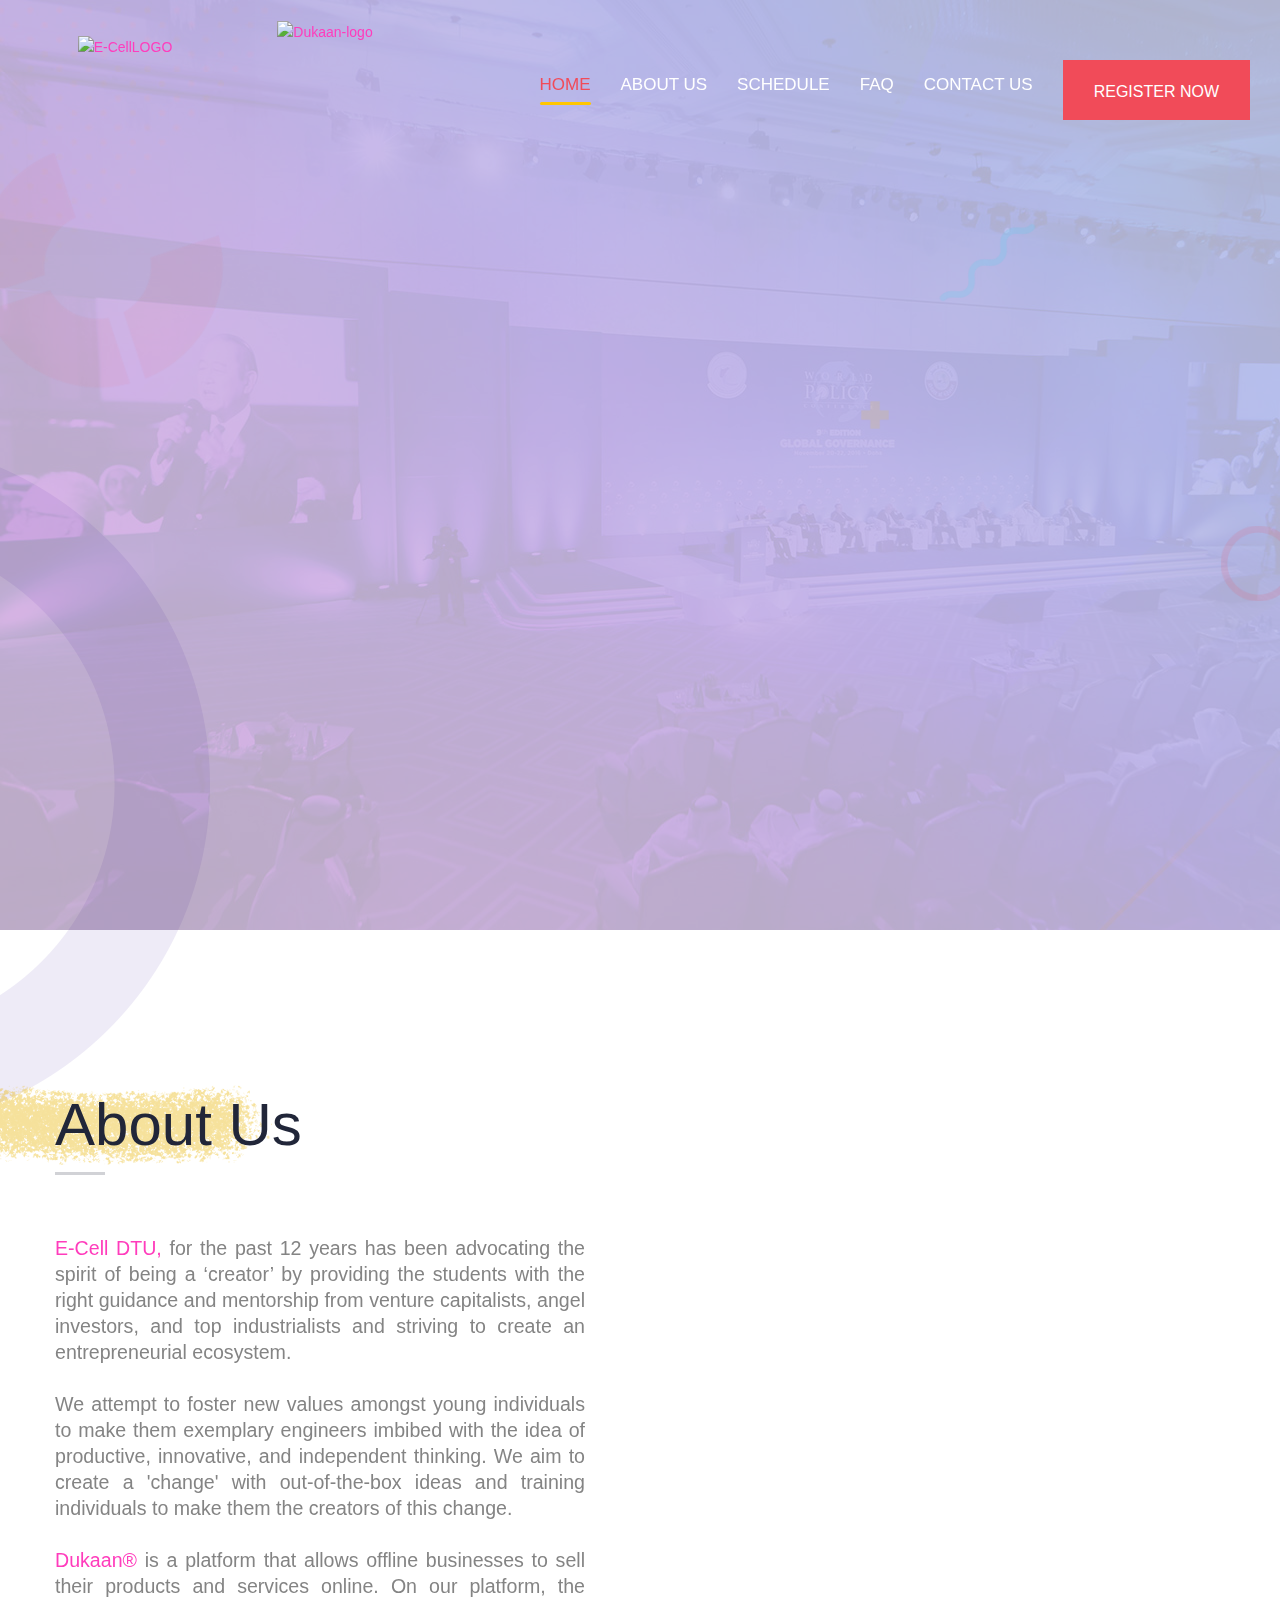
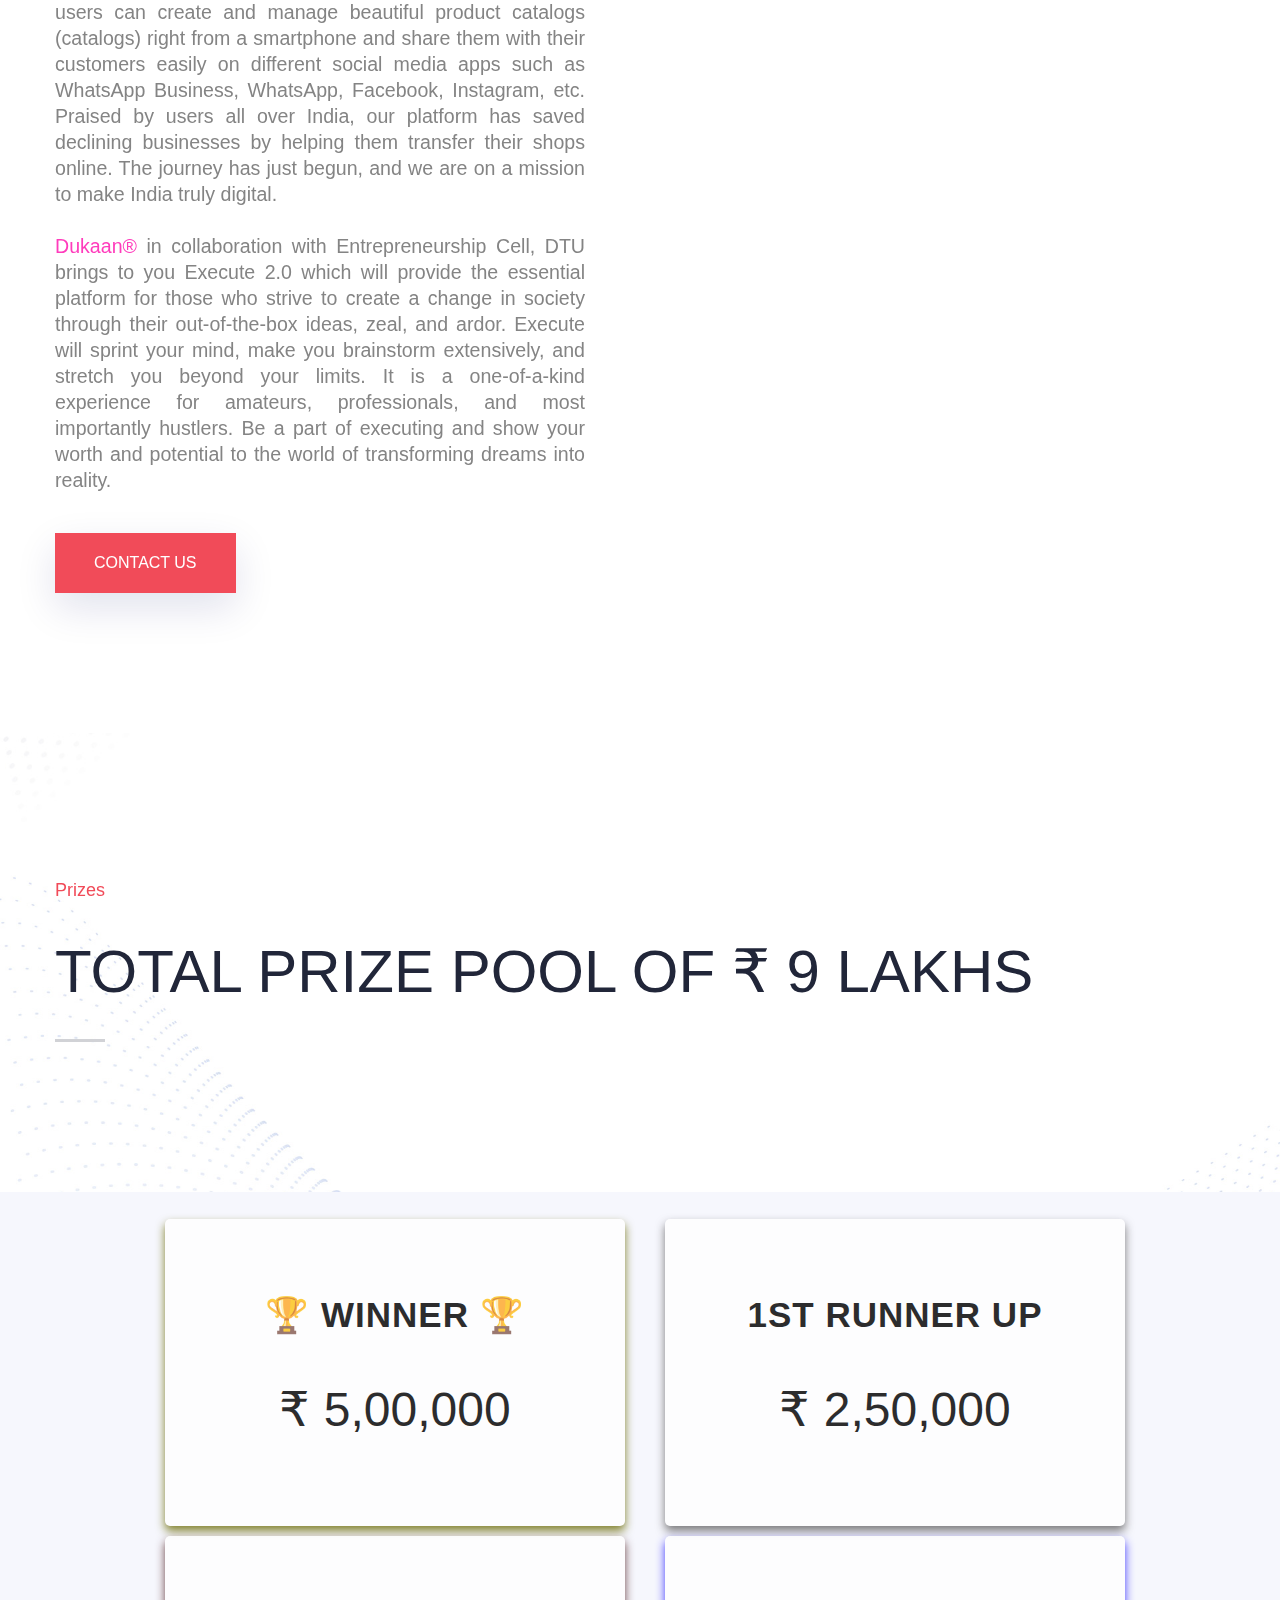
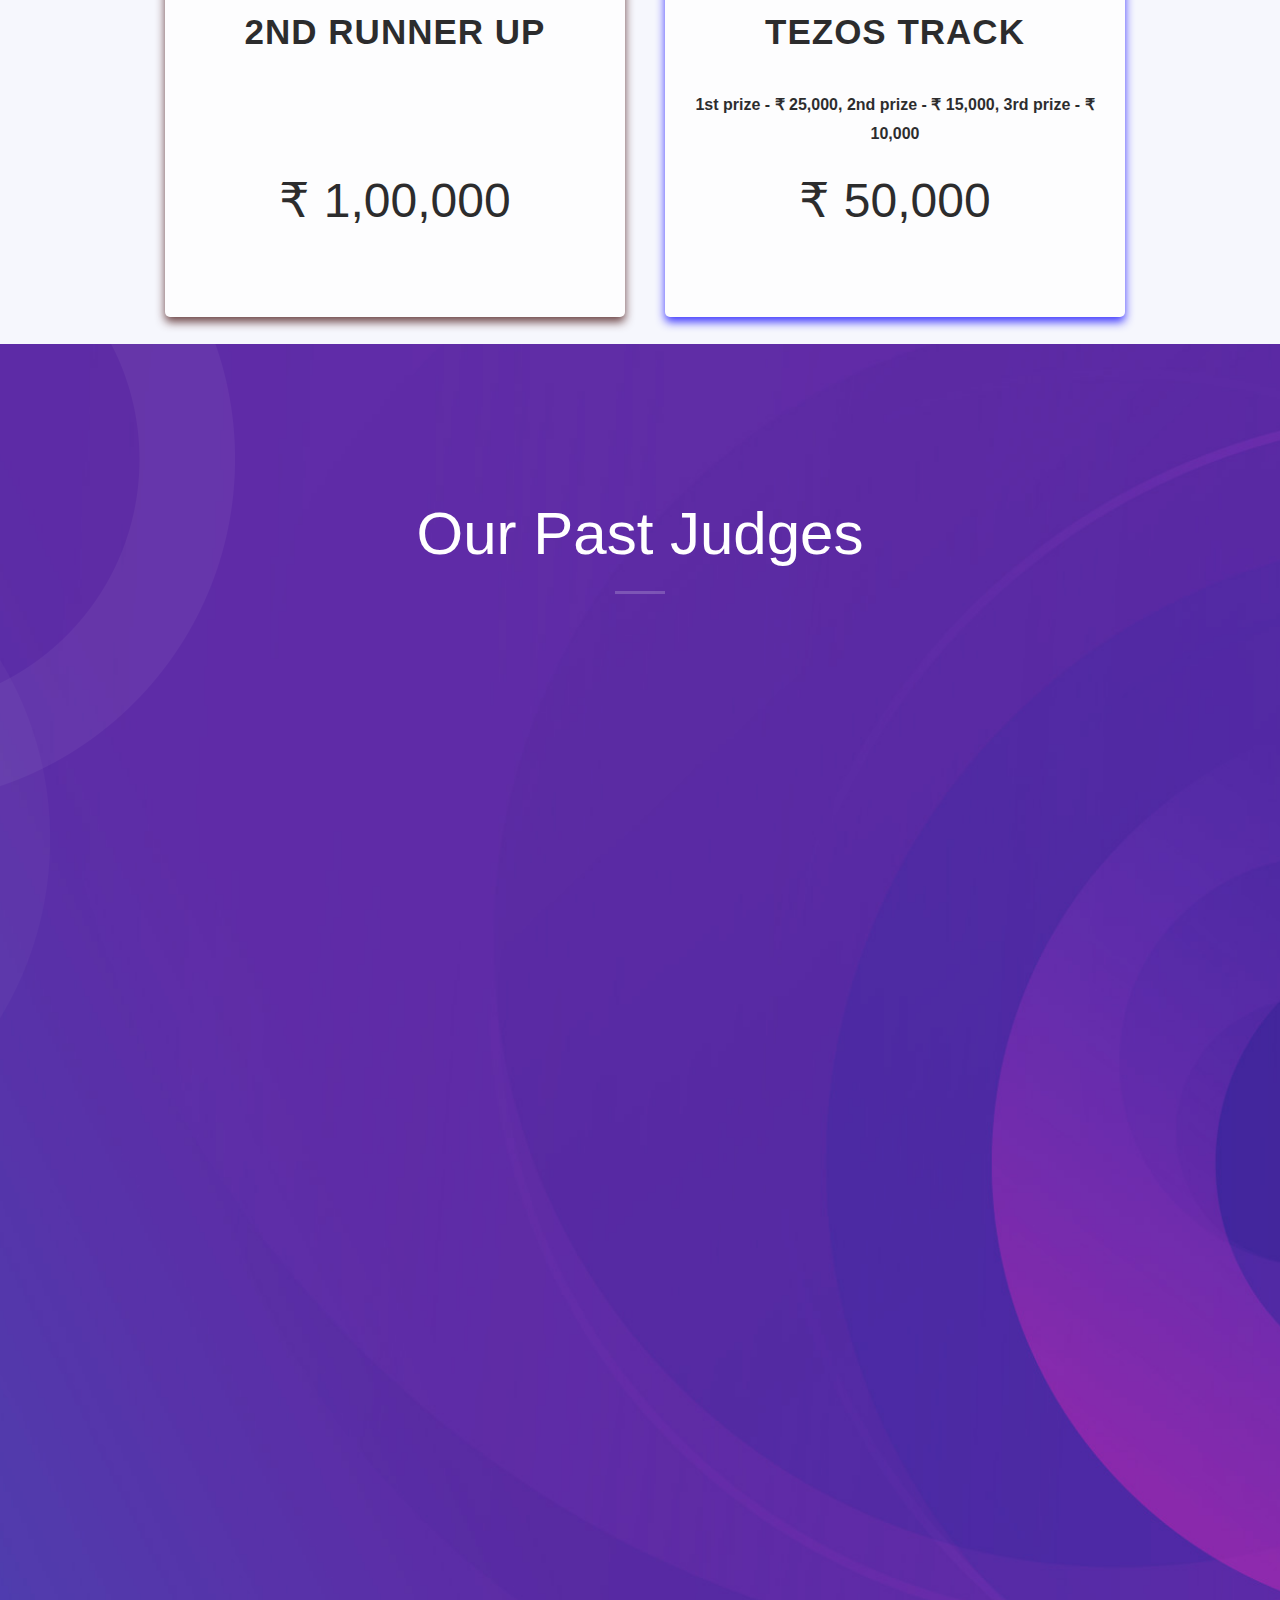
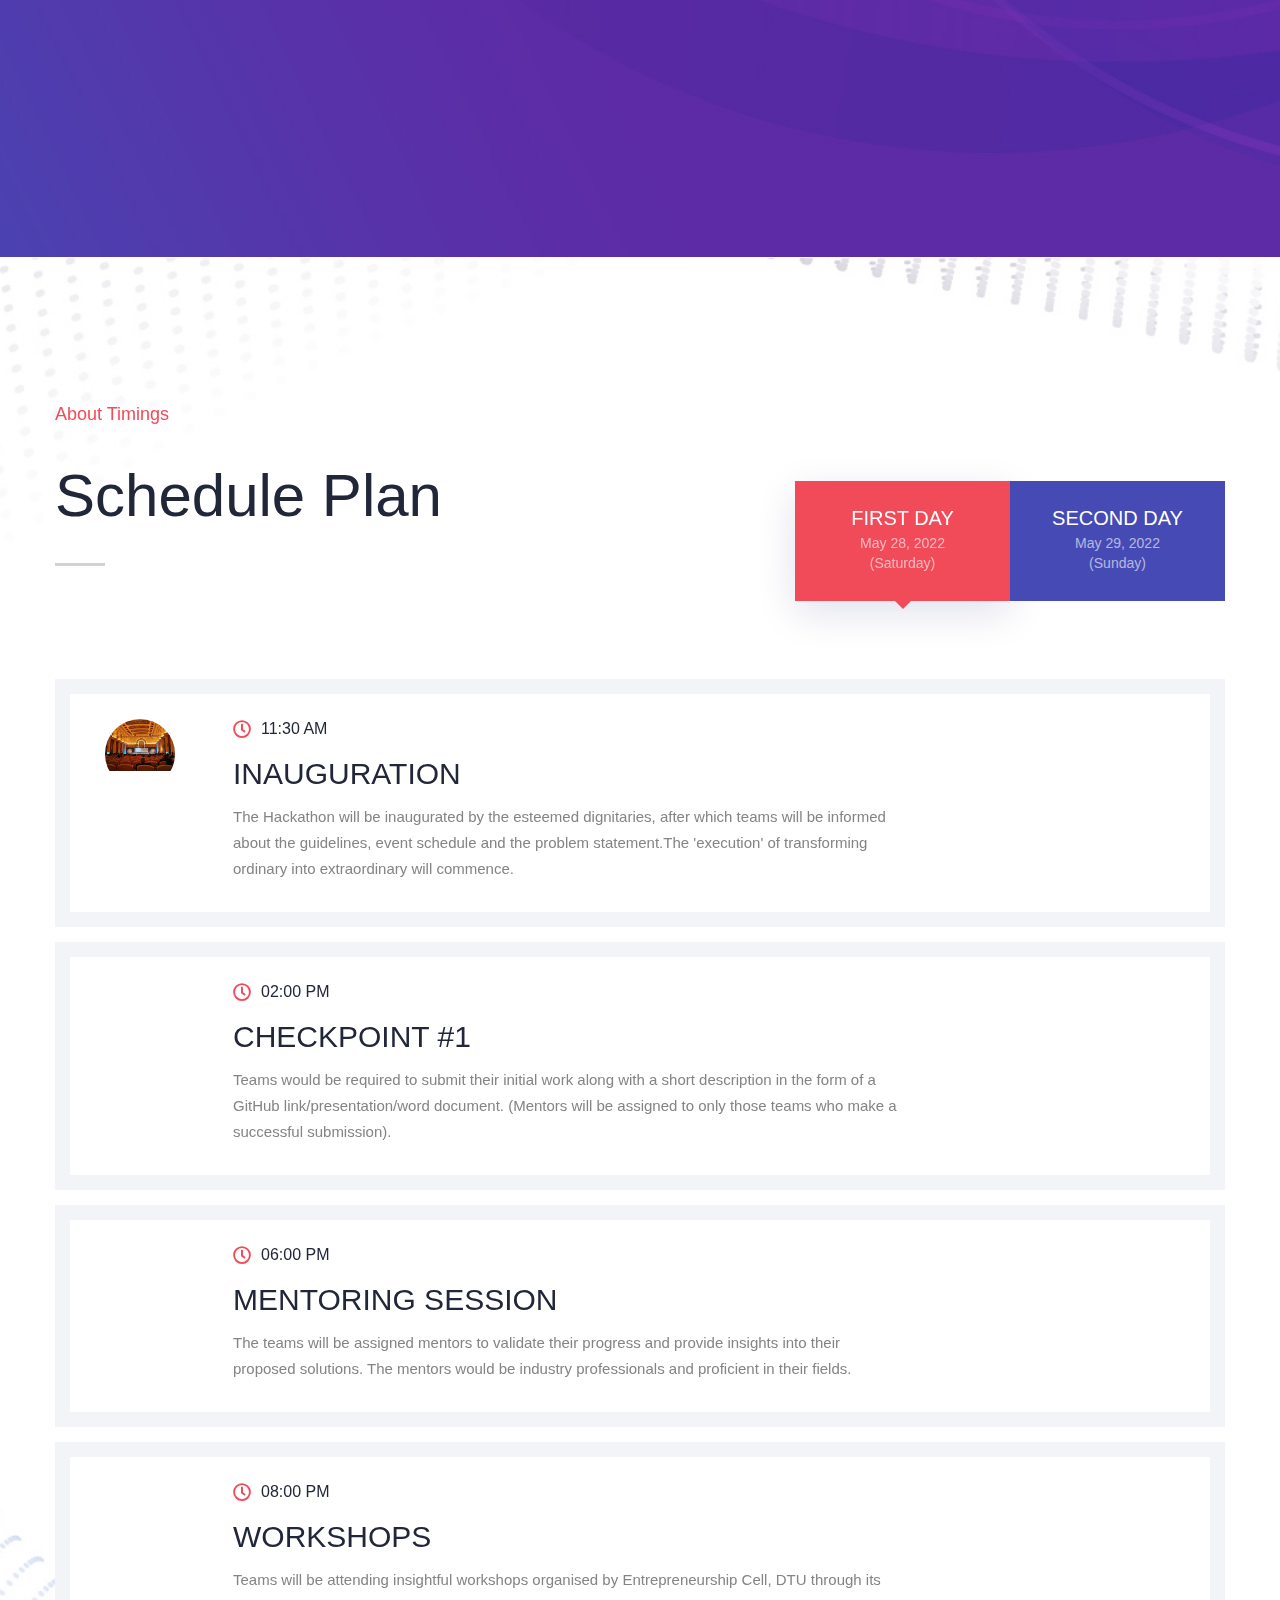
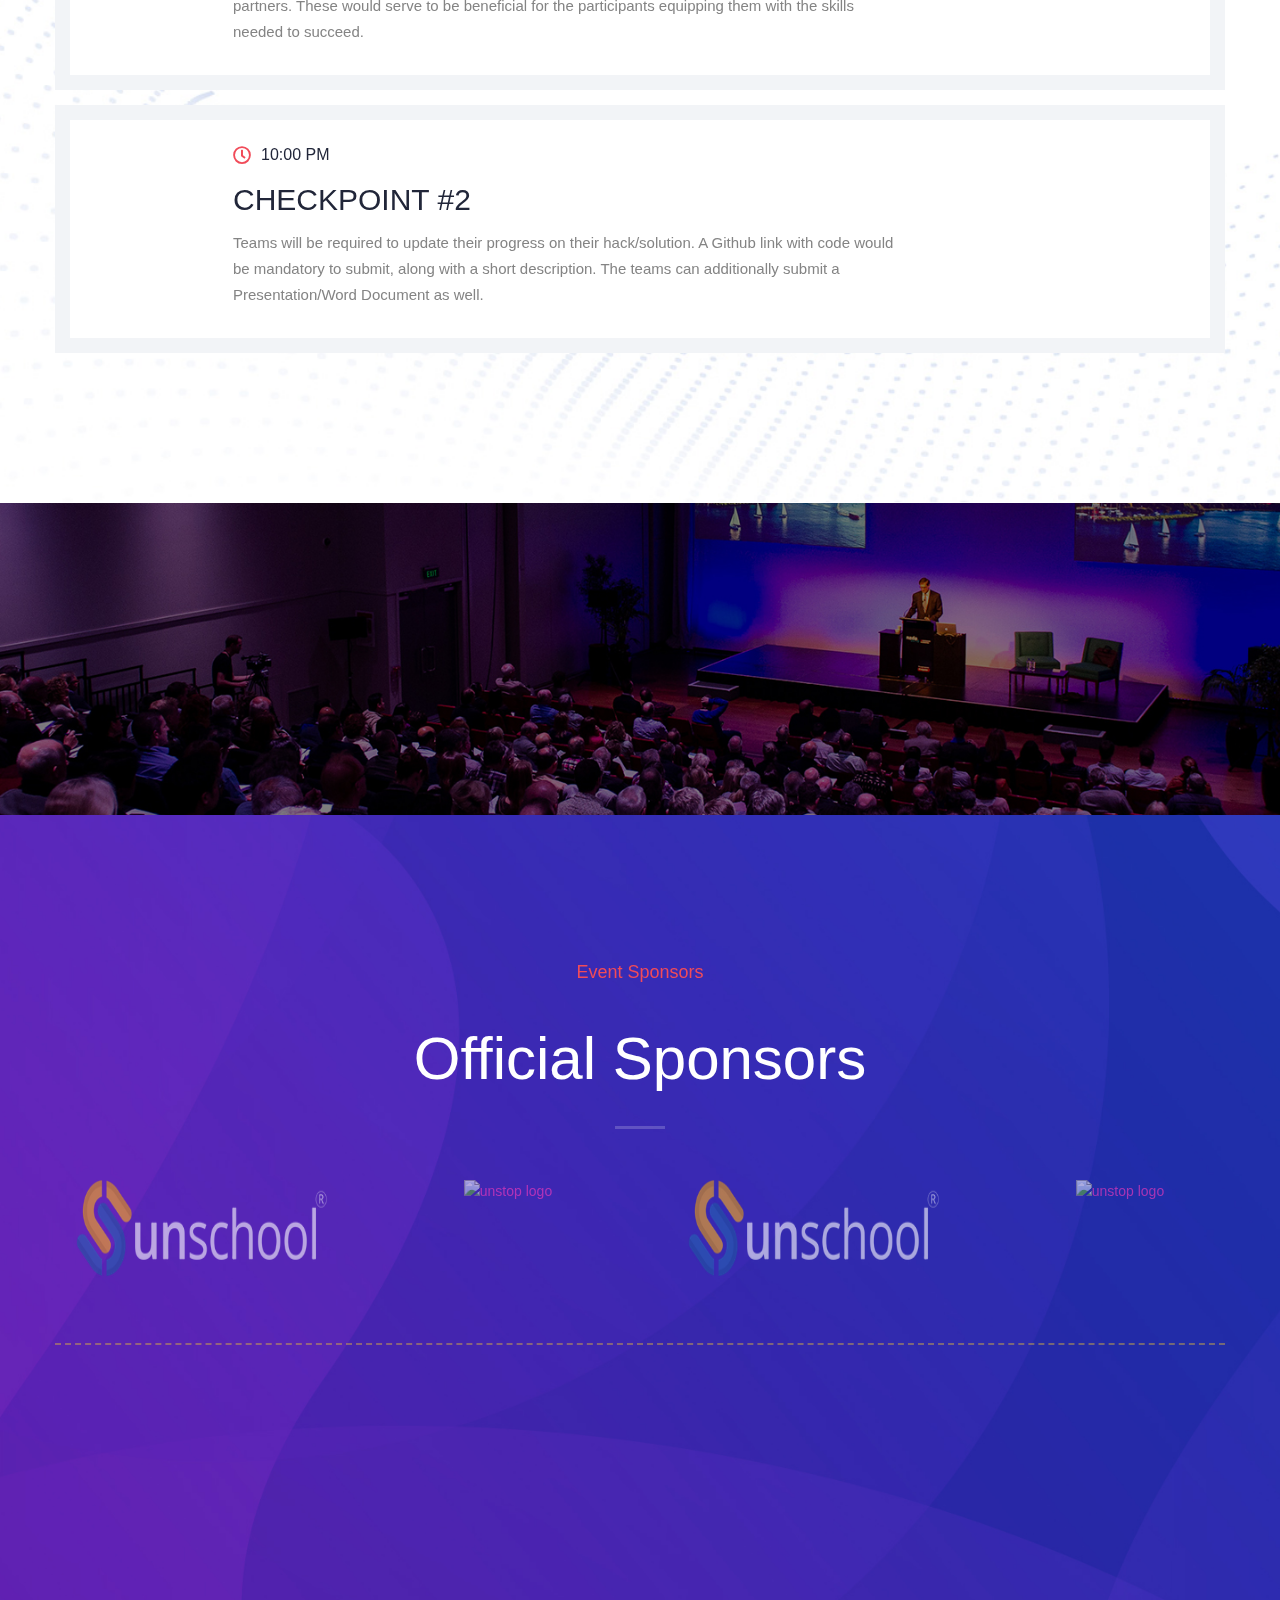
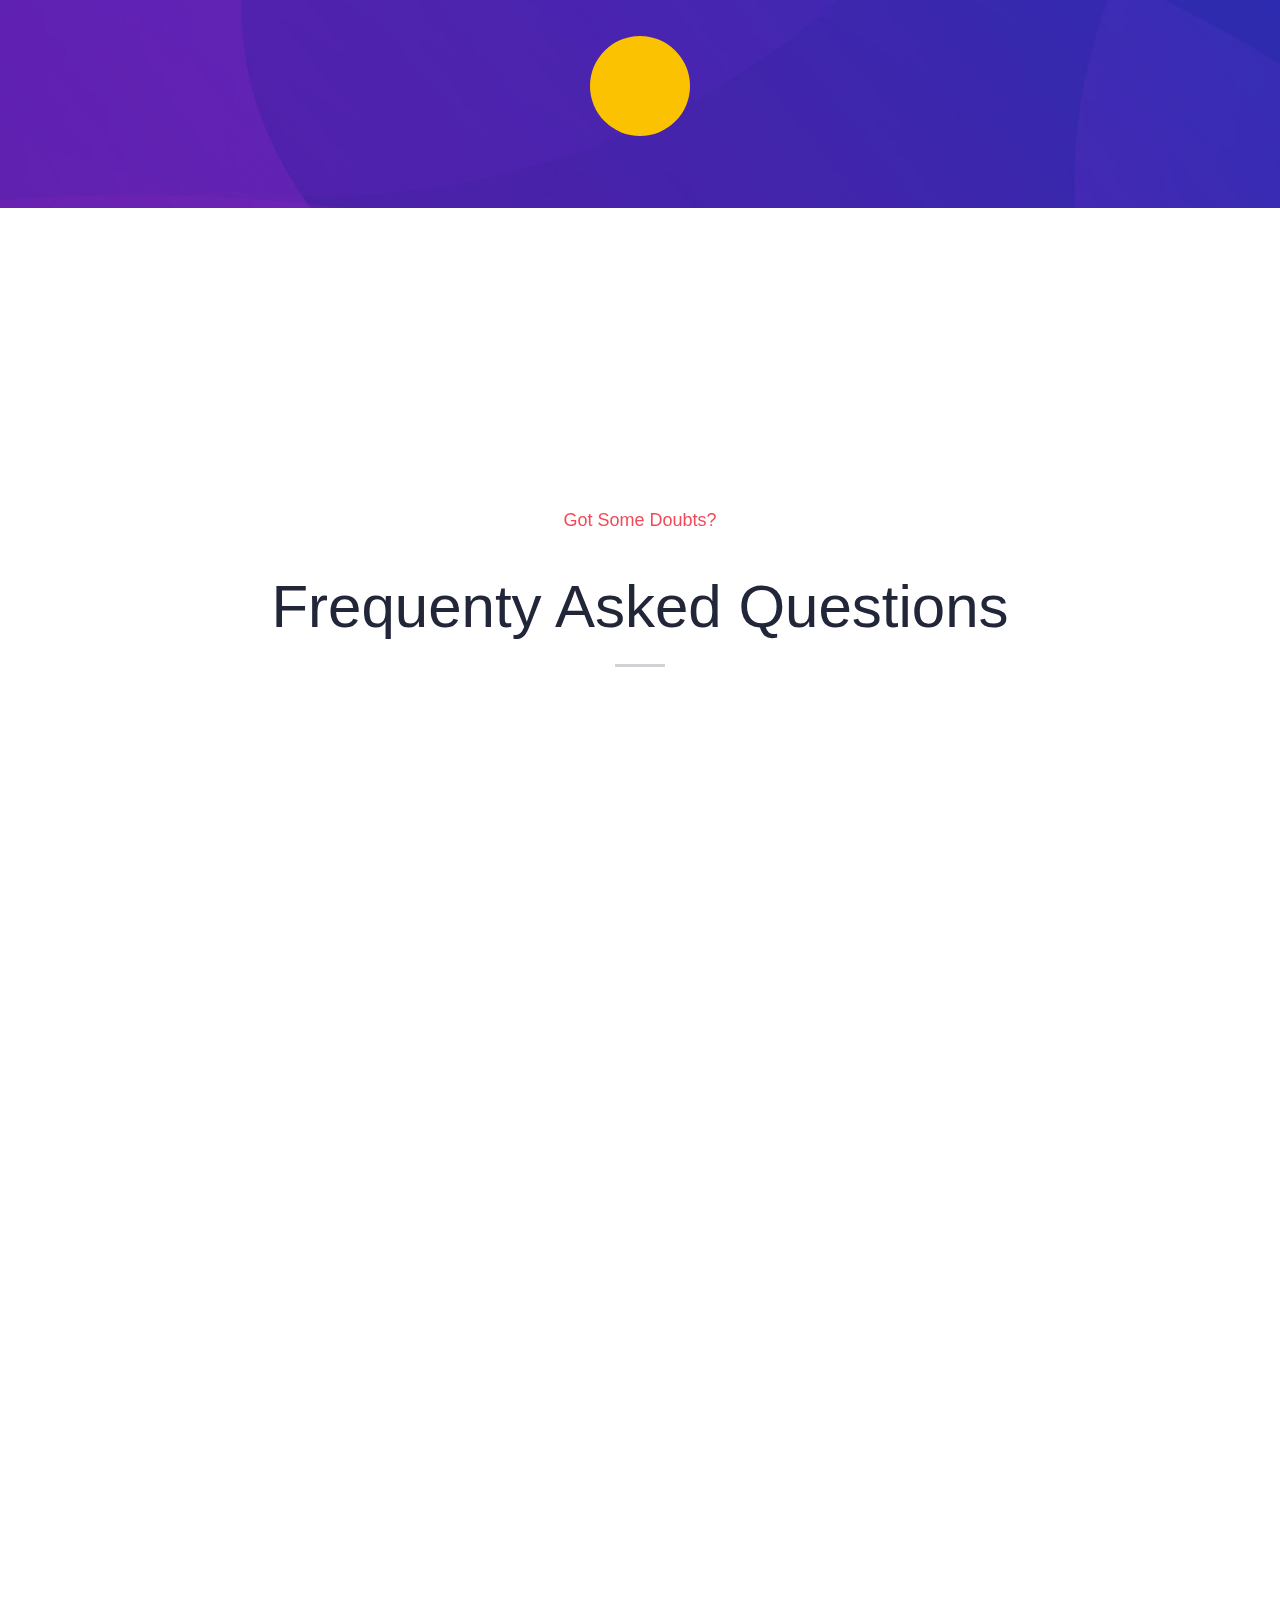
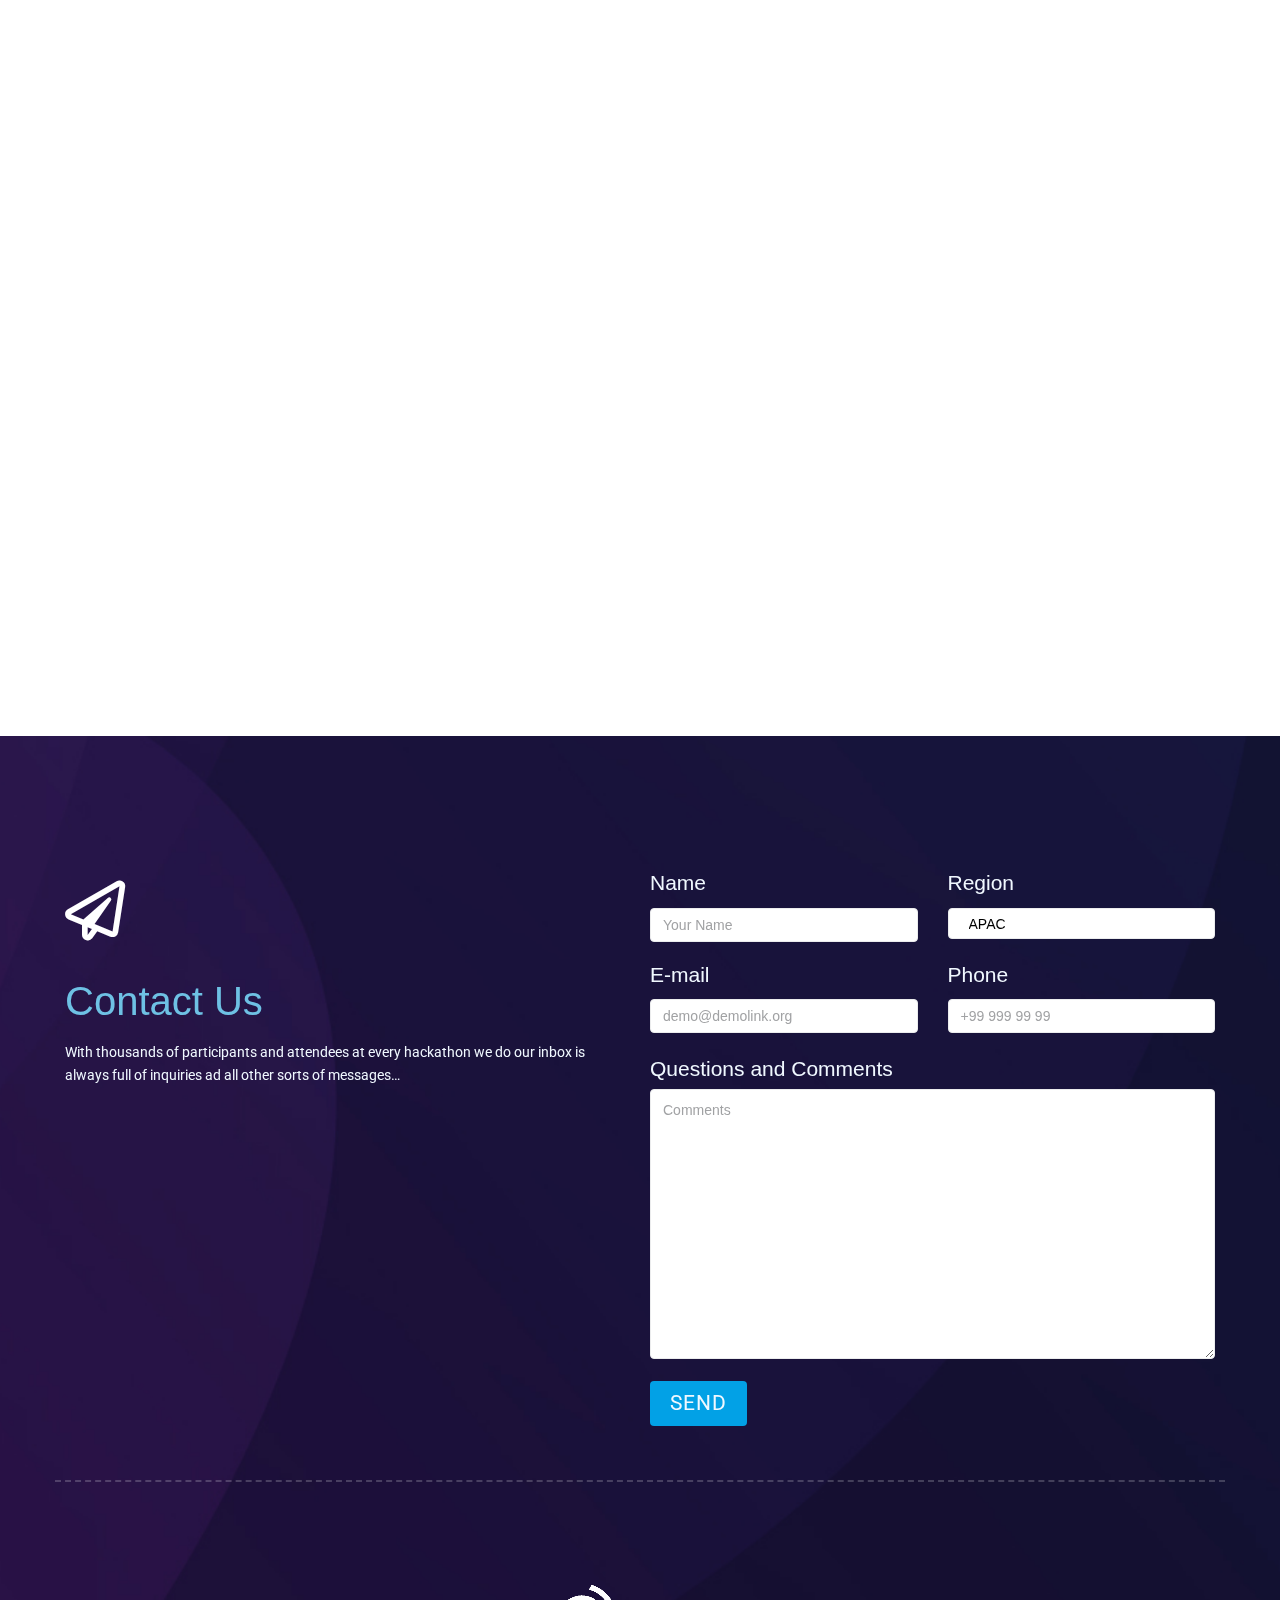
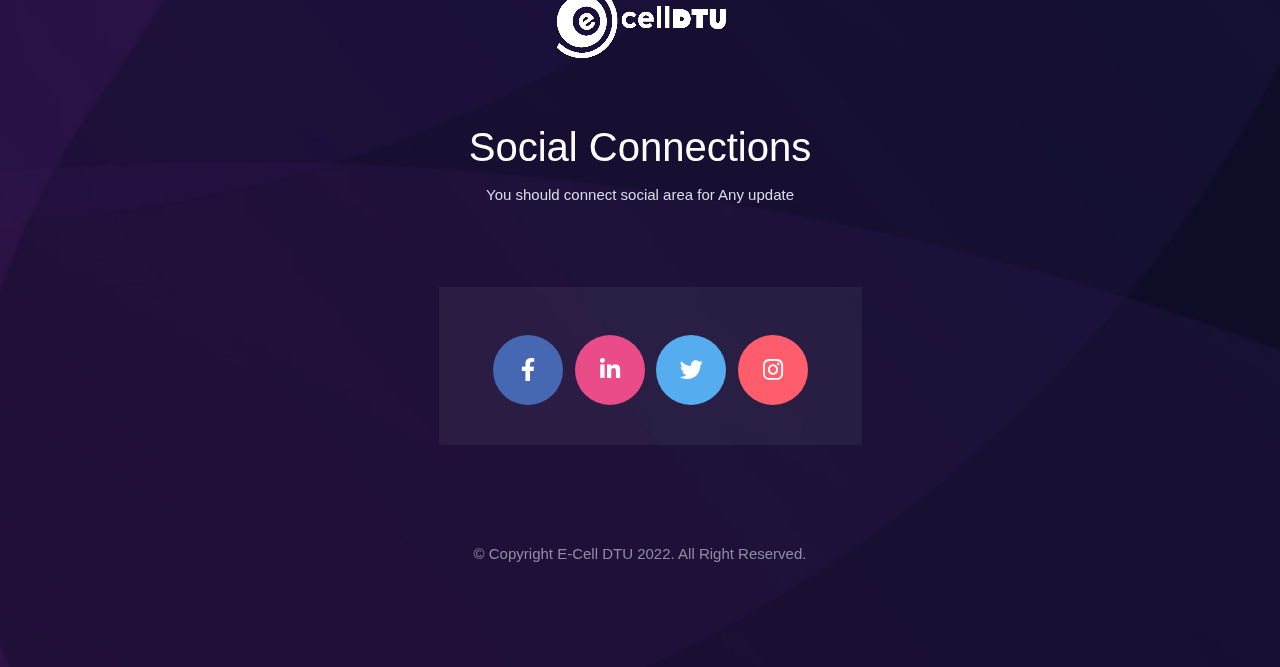
==== index.html @ 023638ed "Update index.html" ====
<!DOCTYPE html>
<html>
 
<head>
    <meta charset="utf-8">
    <title>Execute 2.0</title>
    <!-- Stylesheets -->
    <link href="css/bootstrap.css" rel="stylesheet">
    <link href="css/newStyle.css" rel="stylesheet">
    <link href="css/style.css" rel="stylesheet">
    <link href="css/style1.css" rel="stylesheet">
    <link href="css/responsive.css" rel="stylesheet">
    <link media="all" href="wp-content/cache/autoptimize/css/autoptimize_01644d4233d7f0dd09059bdb68d4f715.css"
        rel="stylesheet" />
    <link href="plugins/revolution/css/settings.css" rel="stylesheet" type="text/css">
    <!-- REVOLUTION SETTINGS STYLES -->
    <link href="plugins/revolution/css/layers.css" rel="stylesheet" type="text/css"><!-- REVOLUTION LAYERS STYLES -->
    <link href="plugins/revolution/css/navigation.css" rel="stylesheet" type="text/css">
    <!-- REVOLUTION NAVIGATION STYLES -->

    <link rel="shortcut icon" href="images/logo.png" type="image/x-icon">
    <link rel="icon" href="images/logo.png" type="image/x-icon">

    <!-- Responsive -->
    <meta http-equiv="X-UA-Compatible" content="IE=edge">
    <meta name="viewport" content="width=device-width, initial-scale=1.0, maximum-scale=1.0, user-scalable=0">

    <!-- codepen snippets -->
    <link rel="stylesheet" href="https://cdnjs.cloudflare.com/ajax/libs/normalize/5.0.0/normalize.min.css">
    <!-- codepen snippets end-->

    <!--[if lt IE 9]><script src="https://cdnjs.cloudflare.com/ajax/libs/html5shiv/3.7.3/html5shiv.js"></script><![endif]-->
    <!--[if lt IE 9]><script src="js/respond.js"></script><![endif]-->

     <!-- Icons from FontAwesome, Divanshu Garg-->
     <script src="https://kit.fontawesome.com/e316621057.js" crossorigin="anonymous"></script>
</head>

<body>

    <div class="page-wrapper">

        <!-- Preloader -->
        <div class="preloader"></div>

        <!-- Main Header-->
        <header class="main-header">
            <!--Header-Upper-->
            <div class="header-upper">
                <div class="outer-container">
                    <div class="clearfix">
                        <div class="pull-left ecelldtu-logo">
                            <div class="logo"><a href="https://ecelldtu.in"><img src="./images/ECellLogo.png"~
                                        alt="E-CellLOGO" title=""></a></div>
                        </div>
                        <div class="pull-left dukaan-logo">
                            <div class="logo2"><a href="https://mydukaan.io"><img
                                        src="./images/DukaanLogo.jpeg"
                                        alt="Dukaan-logo" title=""></a></div>
                        </div>

                        <!--Nav Box-->                                                       
                        <div class="nav-outer clearfix">
                            <!--Mobile Navigation Toggler-->
                            <div class="mobile-nav-toggler"> <span class="icon"> <i class="fa-solid fa-bars"> </i> </span> </div>
                            <!-- Main Menu -->
                            <nav class="main-menu navbar-expand-md navbar-light">                    
                                <div class="collapse navbar-collapse clearfix" id="navbarSupportedContent">
                                    <ul class="navigation clearfix" style="position:relative;">
                                        <li class="current dropdown"><a href="index.html">Home</a>
                                        </li>
                                        <li><a href="#about">About Us</a></li>
                                        
                                        <li><a href="#schedule2">Schedule</a></li>
                                        
                                        <li><a href="#faq">FAQ</a></li>

                                        <li><a href="#contact">Contact us</a></li>
                                        <li class="reg_butt"><div class="link-box">
                                        <a href="https://unstop.com/hackathon/execute-20-delhi-technological-university-dtu-new-delhi-319334" class="theme-btn btn-style-one">Register Now <span
                                        class=""></span></a> </div></li>
                                    </ul>
                                </div>
                            </nav>
                        </div>
                    </div>

                    <!-- Outer btn -->
                    <div class="outer-btn">
                        
                    </div>
                </div>
            </div>
    </div>
    <!--End Header Upper-->

    <!-- Mobile Menu  -->
    <div class="mobile-menu">
        <!-- <div class="menu-backdrop"></div> -->
        <div class="close-btn"><i style="font-size: 1.6em;" class="fa-solid fa-xmark"></i></div>

        <!--Here Menu Will Come Automatically Via Javascript / Same Menu as in Header-->
        <nav class="menu-box">
            <div class="nav-logo"><a href="index.html"><img src="images/ecelltext_ccexpress.png" alt="" title=""></a>
            </div>

            <ul class="navigation clearfix">
                <!--Keep This Empty / Menu will come through Javascript-->
            </ul>
        </nav>
    </div><!-- End Mobile Menu -->
    </header>
    <!--End Main Header -->

    <!--Main Slider-->
    <section class="main-slider">
        <div class="rev_slider_wrapper fullwidthbanner-container" id="rev_slider_one_wrapper" data-source="gallery">
            <div class="rev_slider fullwidthabanner" id="rev_slider_one" data-version="5.4.1">
                <ul>
                    <!-- Slide 1 -->
                    <li data-transition="parallaxvertical" data-description="Slide Description" data-easein="default"
                        data-easeout="default" data-fsmasterspeed="1500" data-fsslotamount="7" data-fstransition="fade"
                        data-hideafterloop="0" data-hideslideonmobile="off" data-index="rs-1681"
                        data-masterspeed="default" data-param1="" data-param10="" data-param2="" data-param3=""
                        data-param4="" data-param5="" data-param6="" data-param7="" data-param8="" data-param9=""
                        data-rotate="0" data-saveperformance="off" data-slotamount="default"
                        data-thumb="images/main-slider/1.jpg">

                        <img alt="" class="rev-slidebg" data-bgfit="cover" data-bgparallax="10"
                            data-bgposition="center center" data-bgrepeat="no-repeat" data-no-retina=""
                            src="images/main-slider/1.jpg">

                        <div class="tp-caption tp-resizeme big-ipad-hidden tp-shape tp-shapewrapper rs-parallaxlevel-4"
                            data-paddingbottom="[0,0,0,0]" data-paddingleft="[0,0,0,0]" data-paddingright="[0,0,0,0]"
                            data-paddingtop="[0,0,0,0]" data-responsive_offset="on" data-type="text" data-height="none"
                            data-whitespace="nowrap" data-width="none" data-hoffset="['-435','15','15','15']"
                            data-voffset="['260','0','0','0']" data-x="['left','left','left','left']"
                            data-y="['bottom','bottom','bottom','bottom']" data-textalign="['top','top','top','top']"
                            data-frames='[{"delay":500,"speed":1000,"frame":"0","from":"z:0;rX:0;rY:0;rZ:0;sX:0.9;sY:0.9;skX:0;skY:0;opacity:0;","to":"o:1;","ease":"Power3.easeInOut"},{"delay":"wait","speed":300,"frame":"999","to":"auto:auto;","ease":"Power3.easeInOut"}]'>
                            <span class="icon icon-dots-1"></span>
                        </div>


                        <div class="tp-caption tp-resizeme big-ipad-hidden tp-shape tp-shapewrapper rs-parallaxlevel-3"
                            data-paddingbottom="[0,0,0,0]" data-paddingleft="[0,0,0,0]" data-paddingright="[0,0,0,0]"
                            data-paddingtop="[0,0,0,0]" data-responsive_offset="on" data-type="text" data-height="none"
                            data-whitespace="nowrap" data-width="none" data-hoffset="['-60','15','15','15']"
                            data-voffset="['325','0','0','0']" data-x="['right','right','right','right']"
                            data-y="['bottom','bottom','bottom','bottom']" data-textalign="['top','top','top','top']"
                            data-frames='[{"delay":500,"speed":1000,"frame":"0","from":"z:0;rX:0;rY:0;rZ:0;sX:0.9;sY:0.9;skX:0;skY:0;opacity:0;","to":"o:1;","ease":"Power3.easeInOut"},{"delay":"wait","speed":300,"frame":"999","to":"auto:auto;","ease":"Power3.easeInOut"}]'>
                            <span class="icon icon-circle-1"></span>
                        </div>

                        <div class="tp-caption tp-resizeme big-ipad-hidden tp-shape tp-shapewrapper rs-parallaxlevel-3"
                            data-paddingbottom="[0,0,0,0]" data-paddingleft="[0,0,0,0]" data-paddingright="[0,0,0,0]"
                            data-paddingtop="[0,0,0,0]" data-responsive_offset="on" data-type="text" data-height="none"
                            data-whitespace="nowrap" data-width="none" data-hoffset="['-75','15','15','15']"
                            data-voffset="['140','0','0','0']" data-x="['left','left','left','left']"
                            data-y="['top','top','top','top']" data-textalign="['top','top','top','top']"
                            data-frames='[{"delay":500,"speed":1000,"frame":"0","from":"z:0;rX:0;rY:0;rZ:0;sX:0.9;sY:0.9;skX:0;skY:0;opacity:0;","to":"o:1;","ease":"Power3.easeInOut"},{"delay":"wait","speed":300,"frame":"999","to":"auto:auto;","ease":"Power3.easeInOut"}]'>
                            <span class="icon icon-circle-2"></span>
                        </div>

                        <div class="tp-caption tp-resizeme big-ipad-hidden tp-shape tp-shapewrapper rs-parallaxlevel-4"
                            data-paddingbottom="[0,0,0,0]" data-paddingleft="[0,0,0,0]" data-paddingright="[0,0,0,0]"
                            data-paddingtop="[0,0,0,0]" data-responsive_offset="on" data-type="text" data-height="none"
                            data-whitespace="nowrap" data-width="none" data-hoffset="['350','15','15','15']"
                            data-voffset="['400','0','0','0']" data-x="['right','right','right','right']"
                            data-y="['top','top','top','top']" data-textalign="['top','top','top','top']"
                            data-frames='[{"delay":500,"speed":1000,"frame":"0","from":"z:0;rX:0;rY:0;rZ:0;sX:0.9;sY:0.9;skX:0;skY:0;opacity:0;","to":"o:1;","ease":"Power3.easeInOut"},{"delay":"wait","speed":300,"frame":"999","to":"auto:auto;","ease":"Power3.easeInOut"}]'>
                            <span class="icon icon-plus"></span>
                        </div>

                        <div class="tp-caption tp-resizeme big-ipad-hidden tp-shape tp-shapewrapper rs-parallaxlevel-5"
                            data-paddingbottom="[0,0,0,0]" data-paddingleft="[0,0,0,0]" data-paddingright="[0,0,0,0]"
                            data-paddingtop="[0,0,0,0]" data-responsive_offset="on" data-type="text" data-height="none"
                            data-whitespace="nowrap" data-width="none" data-hoffset="['200','15','15','15']"
                            data-voffset="['220','0','0','0']" data-x="['right','right','right','right']"
                            data-y="['top','top','top','top']" data-textalign="['top','top','top','top']"
                            data-frames='[{"delay":500,"speed":1000,"frame":"0","from":"z:0;rX:0;rY:0;rZ:0;sX:0.9;sY:0.9;skX:0;skY:0;opacity:0;","to":"o:1;","ease":"Power3.easeInOut"},{"delay":"wait","speed":300,"frame":"999","to":"auto:auto;","ease":"Power3.easeInOut"}]'>
                            <span class="icon twist-line-1"></span>
                        </div>

                        <div class="tp-caption" data-paddingbottom="[0,0,0,0]" data-paddingleft="[0,0,0,0]"
                            data-paddingright="[0,0,0,0]" data-paddingtop="[0,0,0,0]" data-responsive_offset="on"
                            data-type="text" data-height="none" data-width="['650','650','670','400']"
                            data-whitespace="normal" data-hoffset="['15','15','15','15']"
                            data-voffset="['-150','-150','-150','-150']" data-x="['left','left','left','left']"
                            data-y="['middle','middle','middle','middle']" data-textalign="['top','top','top','top']"
                            data-frames='[{"delay":1000,"speed":1500,"frame":"0","from":"y:[-100%];z:0;rX:0deg;rY:0;rZ:0;sX:1;sY:1;skX:0;skY:0;","mask":"x:0px;y:0px;s:inherit;e:inherit;","to":"o:1;","ease":"Power3.easeInOut"},{"delay":"wait","speed":300,"frame":"999","to":"auto:auto;","ease":"Power3.easeInOut"}]'>
                            <div class="title">28th-29th May 2022</div>
                        </div>


                        <div class="tp-caption" data-paddingbottom="[0,0,0,0]" data-paddingleft="[0,0,0,0]"
                            data-paddingright="[0,0,0,0]" data-paddingtop="[0,0,0,0]" data-responsive_offset="on"
                            data-type="text" data-height="none" data-width="['720','780','650','600']"
                            data-whitespace="normal" data-hoffset="['15','15','15','15']"
                            data-voffset="['-40','-30','-30','-50']" data-x="['left','left','left','left']"
                            data-y="['middle','middle','middle','middle']" data-textalign="['top','top','top','top']"
                            data-frames='[{"delay":1500,"speed":1500,"frame":"0","from":"y:[-100%];z:0;rX:0deg;rY:0;rZ:0;sX:1;sY:1;skX:0;skY:0;","mask":"x:0px;y:0px;s:inherit;e:inherit;","to":"o:1;","ease":"Power3.easeInOut"},{"delay":"wait","speed":300,"frame":"999","to":"auto:auto;","ease":"Power3.easeInOut"}]'>
                            <h2 class="Execute">Execute <br>Hackathon 2.0</h2>
                            <!-- <div class="glitch" data-text="GLITCH" style="font-size: 15vh;">Execute</div>
                                <br>
                                <div class="glitch" data-text="GLITCH" style="margin-left: 0%; font-size: 15vh;">Hackathon 2.0</div> -->

                            <div class="title">Region: Worldwide (Online)</div>
                        </div>

                        <div class="tp-caption tp-resizeme" data-paddingbottom="[0,0,0,0]" data-paddingleft="[0,0,0,0]"
                            data-paddingright="[0,0,0,0]" data-paddingtop="[0,0,0,0]" data-responsive_offset="on"
                            data-type="text" data-height="none" data-whitespace="normal"
                            data-width="['650','650','650','480']" data-hoffset="['15','15','15','15']"
                            data-voffset="['125','125','125','135']" data-x="['left','left','left','left']"
                            data-y="['middle','middle','middle','middle']" data-textalign="['top','top','top','top']"
                            data-frames='[{"delay":2000,"speed":1500,"frame":"0","from":"y:[100%];z:0;rX:0deg;rY:0;rZ:0;sX:1;sY:1;skX:0;skY:0;opacity:0;","to":"o:1;","ease":"Power4.easeInOut"},{"delay":"wait","speed":300,"frame":"999","to":"auto:auto;","ease":"Power3.easeInOut"}]'>
                            <div class="link-box">
                                <a href="https://unstop.com/hackathon/execute-20-delhi-technological-university-dtu-new-delhi-319334" class="theme-btn btn-style-one">Register Now <span
                                        class=""></span></a>
                                <a href="#about" class="theme-btn btn-style-two">Learn More <span
                                        class=""></span></a>
                            </div>
                        </div>
                    </li>

                    <!-- Slide 1 -->
                    <li data-transition="parallaxvertical" data-description="Slide Description" data-easein="default"
                        data-easeout="default" data-fsmasterspeed="1500" data-fsslotamount="7" data-fstransition="fade"
                        data-hideafterloop="0" data-hideslideonmobile="off" data-index="rs-1682"
                        data-masterspeed="default" data-param1="" data-param10="" data-param2="" data-param3=""
                        data-param4="" data-param5="" data-param6="" data-param7="" data-param8="" data-param9=""
                        data-rotate="0" data-saveperformance="off" data-slotamount="default"
                        data-thumb="images/main-slider/1.jpg">

                        <img alt="" class="rev-slidebg" data-bgfit="cover" data-bgparallax="10"
                            data-bgposition="center center" data-bgrepeat="no-repeat" data-no-retina=""
                            src="images/main-slider/2.jpg">

                        <div class="tp-caption tp-resizeme big-ipad-hidden tp-shape tp-shapewrapper rs-parallaxlevel-4"
                            data-paddingbottom="[0,0,0,0]" data-paddingleft="[0,0,0,0]" data-paddingright="[0,0,0,0]"
                            data-paddingtop="[0,0,0,0]" data-responsive_offset="on" data-type="text" data-height="none"
                            data-whitespace="nowrap" data-width="none" data-hoffset="['-435','15','15','15']"
                            data-voffset="['260','0','0','0']" data-x="['left','left','left','left']"
                            data-y="['bottom','bottom','bottom','bottom']" data-textalign="['top','top','top','top']"
                            data-frames='[{"delay":500,"speed":1000,"frame":"0","from":"z:0;rX:0;rY:0;rZ:0;sX:0.9;sY:0.9;skX:0;skY:0;opacity:0;","to":"o:1;","ease":"Power3.easeInOut"},{"delay":"wait","speed":300,"frame":"999","to":"auto:auto;","ease":"Power3.easeInOut"}]'>
                            <span class="icon icon-dots-1"></span>
                        </div>


                        <div class="tp-caption tp-resizeme big-ipad-hidden tp-shape tp-shapewrapper rs-parallaxlevel-3"
                            data-paddingbottom="[0,0,0,0]" data-paddingleft="[0,0,0,0]" data-paddingright="[0,0,0,0]"
                            data-paddingtop="[0,0,0,0]" data-responsive_offset="on" data-type="text" data-height="none"
                            data-whitespace="nowrap" data-width="none" data-hoffset="['-60','15','15','15']"
                            data-voffset="['325','0','0','0']" data-x="['right','right','right','right']"
                            data-y="['bottom','bottom','bottom','bottom']" data-textalign="['top','top','top','top']"
                            data-frames='[{"delay":500,"speed":1000,"frame":"0","from":"z:0;rX:0;rY:0;rZ:0;sX:0.9;sY:0.9;skX:0;skY:0;opacity:0;","to":"o:1;","ease":"Power3.easeInOut"},{"delay":"wait","speed":300,"frame":"999","to":"auto:auto;","ease":"Power3.easeInOut"}]'>
                            <span class="icon icon-circle-1"></span>
                        </div>

                        <div class="tp-caption tp-resizeme big-ipad-hidden tp-shape tp-shapewrapper rs-parallaxlevel-3"
                            data-paddingbottom="[0,0,0,0]" data-paddingleft="[0,0,0,0]" data-paddingright="[0,0,0,0]"
                            data-paddingtop="[0,0,0,0]" data-responsive_offset="on" data-type="text" data-height="none"
                            data-whitespace="nowrap" data-width="none" data-hoffset="['-75','15','15','15']"
                            data-voffset="['140','0','0','0']" data-x="['left','left','left','left']"
                            data-y="['top','top','top','top']" data-textalign="['top','top','top','top']"
                            data-frames='[{"delay":500,"speed":1000,"frame":"0","from":"z:0;rX:0;rY:0;rZ:0;sX:0.9;sY:0.9;skX:0;skY:0;opacity:0;","to":"o:1;","ease":"Power3.easeInOut"},{"delay":"wait","speed":300,"frame":"999","to":"auto:auto;","ease":"Power3.easeInOut"}]'>
                            <span class="icon icon-circle-2"></span>
                        </div>

                        <div class="tp-caption tp-resizeme big-ipad-hidden tp-shape tp-shapewrapper rs-parallaxlevel-4"
                            data-paddingbottom="[0,0,0,0]" data-paddingleft="[0,0,0,0]" data-paddingright="[0,0,0,0]"
                            data-paddingtop="[0,0,0,0]" data-responsive_offset="on" data-type="text" data-height="none"
                            data-whitespace="nowrap" data-width="none" data-hoffset="['350','15','15','15']"
                            data-voffset="['400','0','0','0']" data-x="['right','right','right','right']"
                            data-y="['top','top','top','top']" data-textalign="['top','top','top','top']"
                            data-frames='[{"delay":500,"speed":1000,"frame":"0","from":"z:0;rX:0;rY:0;rZ:0;sX:0.9;sY:0.9;skX:0;skY:0;opacity:0;","to":"o:1;","ease":"Power3.easeInOut"},{"delay":"wait","speed":300,"frame":"999","to":"auto:auto;","ease":"Power3.easeInOut"}]'>
                            <span class="icon icon-plus"></span>
                        </div>

                        <div class="tp-caption tp-resizeme big-ipad-hidden tp-shape tp-shapewrapper rs-parallaxlevel-5"
                            data-paddingbottom="[0,0,0,0]" data-paddingleft="[0,0,0,0]" data-paddingright="[0,0,0,0]"
                            data-paddingtop="[0,0,0,0]" data-responsive_offset="on" data-type="text" data-height="none"
                            data-whitespace="nowrap" data-width="none" data-hoffset="['200','15','15','15']"
                            data-voffset="['220','0','0','0']" data-x="['right','right','right','right']"
                            data-y="['top','top','top','top']" data-textalign="['top','top','top','top']"
                            data-frames='[{"delay":500,"speed":1000,"frame":"0","from":"z:0;rX:0;rY:0;rZ:0;sX:0.9;sY:0.9;skX:0;skY:0;opacity:0;","to":"o:1;","ease":"Power3.easeInOut"},{"delay":"wait","speed":300,"frame":"999","to":"auto:auto;","ease":"Power3.easeInOut"}]'>
                            <span class="icon twist-line-1"></span>
                        </div>

                        <div class="tp-caption" data-paddingbottom="[0,0,0,0]" data-paddingleft="[0,0,0,0]"
                            data-paddingright="[0,0,0,0]" data-paddingtop="[0,0,0,0]" data-responsive_offset="on"
                            data-type="text" data-height="none" data-width="['650','650','670','400']"
                            data-whitespace="normal" data-hoffset="['15','15','15','15']"
                            data-voffset="['-150','-150','-150','-150']" data-x="['left','left','left','left']"
                            data-y="['middle','middle','middle','middle']" data-textalign="['top','top','top','top']"
                            data-frames='[{"delay":1000,"speed":1500,"frame":"0","from":"y:[-100%];z:0;rX:0deg;rY:0;rZ:0;sX:1;sY:1;skX:0;skY:0;","mask":"x:0px;y:0px;s:inherit;e:inherit;","to":"o:1;","ease":"Power3.easeInOut"},{"delay":"wait","speed":300,"frame":"999","to":"auto:auto;","ease":"Power3.easeInOut"}]'>
                            <div class="title">28th-29th May 2022</div>
                        </div>

                        <div class="tp-caption" data-paddingbottom="[0,0,0,0]" data-paddingleft="[0,0,0,0]"
                            data-paddingright="[0,0,0,0]" data-paddingtop="[0,0,0,0]" data-responsive_offset="on"
                            data-type="text" data-height="none" data-width="['720','780','650','600']"
                            data-whitespace="normal" data-hoffset="['15','15','15','15']"
                            data-voffset="['-40','-30','-30','-50']" data-x="['left','left','left','left']"
                            data-y="['middle','middle','middle','middle']" data-textalign="['top','top','top','top']"
                            data-frames='[{"delay":1500,"speed":1500,"frame":"0","from":"y:[-100%];z:0;rX:0deg;rY:0;rZ:0;sX:1;sY:1;skX:0;skY:0;","mask":"x:0px;y:0px;s:inherit;e:inherit;","to":"o:1;","ease":"Power3.easeInOut"},{"delay":"wait","speed":300,"frame":"999","to":"auto:auto;","ease":"Power3.easeInOut"}]'>
                            <h2 class="Execute">Execute <br>Hackathon 2.0</h2>
                            <!-- <div class="glitch" data-text="GLITCH" style="font-size: 15vh;">Execute</div>
                                    <br>
                                    <div class="glitch" data-text="GLITCH" style="font-size: 15vh;">Hackathon 2.0</div> -->
                            <div class="title">Region: Worldwide (Online)</div>
                        </div>

                        <div class="tp-caption tp-resizeme" data-paddingbottom="[0,0,0,0]" data-paddingleft="[0,0,0,0]"
                            data-paddingright="[0,0,0,0]" data-paddingtop="[0,0,0,0]" data-responsive_offset="on"
                            data-type="text" data-height="none" data-whitespace="normal"
                            data-width="['650','650','650','480']" data-hoffset="['15','15','15','15']"
                            data-voffset="['125','125','125','135']" data-x="['left','left','left','left']"
                            data-y="['middle','middle','middle','middle']" data-textalign="['top','top','top','top']"
                            data-frames='[{"delay":2000,"speed":1500,"frame":"0","from":"y:[100%];z:0;rX:0deg;rY:0;rZ:0;sX:1;sY:1;skX:0;skY:0;opacity:0;","to":"o:1;","ease":"Power4.easeInOut"},{"delay":"wait","speed":300,"frame":"999","to":"auto:auto;","ease":"Power3.easeInOut"}]'>
                            <div class="link-box">
                                <a href="https://unstop.com/hackathon/execute-20-delhi-technological-university-dtu-new-delhi-319334" class="theme-btn btn-style-one">Register Now <span
                                        class=""></span></a>
                                <a href="#" class="theme-btn btn-style-two">Learn More <span
                                        class=""></span></a>
                            </div>
                        </div>
                    </li>

                    <!-- Slide 1 -->
                    <li data-transition="parallaxvertical" data-description="Slide Description" data-easein="default"
                        data-easeout="default" data-fsmasterspeed="1500" data-fsslotamount="7" data-fstransition="fade"
                        data-hideafterloop="0" data-hideslideonmobile="off" data-index="rs-1683"
                        data-masterspeed="default" data-param1="" data-param10="" data-param2="" data-param3=""
                        data-param4="" data-param5="" data-param6="" data-param7="" data-param8="" data-param9=""
                        data-rotate="0" data-saveperformance="off" data-slotamount="default"
                        data-thumb="images/main-slider/1.jpg">

                        <img alt="" class="rev-slidebg" data-bgfit="cover" data-bgparallax="10"
                            data-bgposition="center center" data-bgrepeat="no-repeat" data-no-retina=""
                            src="images/main-slider/3.jpg">

                        <div class="tp-caption tp-resizeme big-ipad-hidden tp-shape tp-shapewrapper rs-parallaxlevel-4"
                            data-paddingbottom="[0,0,0,0]" data-paddingleft="[0,0,0,0]" data-paddingright="[0,0,0,0]"
                            data-paddingtop="[0,0,0,0]" data-responsive_offset="on" data-type="text" data-height="none"
                            data-whitespace="nowrap" data-width="none" data-hoffset="['-435','15','15','15']"
                            data-voffset="['260','0','0','0']" data-x="['left','left','left','left']"
                            data-y="['bottom','bottom','bottom','bottom']" data-textalign="['top','top','top','top']"
                            data-frames='[{"delay":500,"speed":1000,"frame":"0","from":"z:0;rX:0;rY:0;rZ:0;sX:0.9;sY:0.9;skX:0;skY:0;opacity:0;","to":"o:1;","ease":"Power3.easeInOut"},{"delay":"wait","speed":300,"frame":"999","to":"auto:auto;","ease":"Power3.easeInOut"}]'>
                            <span class="icon icon-dots-1"></span>
                        </div>


                        <div class="tp-caption tp-resizeme big-ipad-hidden tp-shape tp-shapewrapper rs-parallaxlevel-3"
                            data-paddingbottom="[0,0,0,0]" data-paddingleft="[0,0,0,0]" data-paddingright="[0,0,0,0]"
                            data-paddingtop="[0,0,0,0]" data-responsive_offset="on" data-type="text" data-height="none"
                            data-whitespace="nowrap" data-width="none" data-hoffset="['-60','15','15','15']"
                            data-voffset="['325','0','0','0']" data-x="['right','right','right','right']"
                            data-y="['bottom','bottom','bottom','bottom']" data-textalign="['top','top','top','top']"
                            data-frames='[{"delay":500,"speed":1000,"frame":"0","from":"z:0;rX:0;rY:0;rZ:0;sX:0.9;sY:0.9;skX:0;skY:0;opacity:0;","to":"o:1;","ease":"Power3.easeInOut"},{"delay":"wait","speed":300,"frame":"999","to":"auto:auto;","ease":"Power3.easeInOut"}]'>
                            <span class="icon icon-circle-1"></span>
                        </div>

                        <div class="tp-caption tp-resizeme big-ipad-hidden tp-shape tp-shapewrapper rs-parallaxlevel-3"
                            data-paddingbottom="[0,0,0,0]" data-paddingleft="[0,0,0,0]" data-paddingright="[0,0,0,0]"
                            data-paddingtop="[0,0,0,0]" data-responsive_offset="on" data-type="text" data-height="none"
                            data-whitespace="nowrap" data-width="none" data-hoffset="['-75','15','15','15']"
                            data-voffset="['140','0','0','0']" data-x="['left','left','left','left']"
                            data-y="['top','top','top','top']" data-textalign="['top','top','top','top']"
                            data-frames='[{"delay":500,"speed":1000,"frame":"0","from":"z:0;rX:0;rY:0;rZ:0;sX:0.9;sY:0.9;skX:0;skY:0;opacity:0;","to":"o:1;","ease":"Power3.easeInOut"},{"delay":"wait","speed":300,"frame":"999","to":"auto:auto;","ease":"Power3.easeInOut"}]'>
                            <span class="icon icon-circle-2"></span>
                        </div>

                        <div class="tp-caption tp-resizeme big-ipad-hidden tp-shape tp-shapewrapper rs-parallaxlevel-4"
                            data-paddingbottom="[0,0,0,0]" data-paddingleft="[0,0,0,0]" data-paddingright="[0,0,0,0]"
                            data-paddingtop="[0,0,0,0]" data-responsive_offset="on" data-type="text" data-height="none"
                            data-whitespace="nowrap" data-width="none" data-hoffset="['350','15','15','15']"
                            data-voffset="['400','0','0','0']" data-x="['right','right','right','right']"
                            data-y="['top','top','top','top']" data-textalign="['top','top','top','top']"
                            data-frames='[{"delay":500,"speed":1000,"frame":"0","from":"z:0;rX:0;rY:0;rZ:0;sX:0.9;sY:0.9;skX:0;skY:0;opacity:0;","to":"o:1;","ease":"Power3.easeInOut"},{"delay":"wait","speed":300,"frame":"999","to":"auto:auto;","ease":"Power3.easeInOut"}]'>
                            <span class="icon icon-plus"></span>
                        </div>

                        <div class="tp-caption tp-resizeme big-ipad-hidden tp-shape tp-shapewrapper rs-parallaxlevel-5"
                            data-paddingbottom="[0,0,0,0]" data-paddingleft="[0,0,0,0]" data-paddingright="[0,0,0,0]"
                            data-paddingtop="[0,0,0,0]" data-responsive_offset="on" data-type="text" data-height="none"
                            data-whitespace="nowrap" data-width="none" data-hoffset="['200','15','15','15']"
                            data-voffset="['220','0','0','0']" data-x="['right','right','right','right']"
                            data-y="['top','top','top','top']" data-textalign="['top','top','top','top']"
                            data-frames='[{"delay":500,"speed":1000,"frame":"0","from":"z:0;rX:0;rY:0;rZ:0;sX:0.9;sY:0.9;skX:0;skY:0;opacity:0;","to":"o:1;","ease":"Power3.easeInOut"},{"delay":"wait","speed":300,"frame":"999","to":"auto:auto;","ease":"Power3.easeInOut"}]'>
                            <span class="icon twist-line-1"></span>
                        </div>

                        <div class="tp-caption" data-paddingbottom="[0,0,0,0]" data-paddingleft="[0,0,0,0]"
                            data-paddingright="[0,0,0,0]" data-paddingtop="[0,0,0,0]" data-responsive_offset="on"
                            data-type="text" data-height="none" data-width="['650','650','670','400']"
                            data-whitespace="normal" data-hoffset="['15','15','15','15']"
                            data-voffset="['-150','-150','-150','-150']" data-x="['left','left','left','left']"
                            data-y="['middle','middle','middle','middle']" data-textalign="['top','top','top','top']"
                            data-frames='[{"delay":1000,"speed":1500,"frame":"0","from":"y:[-100%];z:0;rX:0deg;rY:0;rZ:0;sX:1;sY:1;skX:0;skY:0;","mask":"x:0px;y:0px;s:inherit;e:inherit;","to":"o:1;","ease":"Power3.easeInOut"},{"delay":"wait","speed":300,"frame":"999","to":"auto:auto;","ease":"Power3.easeInOut"}]'>
                            <div class="title">28th-29th May 2022</div>
                        </div>

                        <div class="tp-caption" data-paddingbottom="[0,0,0,0]" data-paddingleft="[0,0,0,0]"
                            data-paddingright="[0,0,0,0]" data-paddingtop="[0,0,0,0]" data-responsive_offset="on"
                            data-type="text" data-height="none" data-width="['720','780','650','600']"
                            data-whitespace="normal" data-hoffset="['15','15','15','15']"
                            data-voffset="['-40','-30','-30','-50']" data-x="['left','left','left','left']"
                            data-y="['middle','middle','middle','middle']" data-textalign="['top','top','top','top']"
                            data-frames='[{"delay":1500,"speed":1500,"frame":"0","from":"y:[-100%];z:0;rX:0deg;rY:0;rZ:0;sX:1;sY:1;skX:0;skY:0;","mask":"x:0px;y:0px;s:inherit;e:inherit;","to":"o:1;","ease":"Power3.easeInOut"},{"delay":"wait","speed":300,"frame":"999","to":"auto:auto;","ease":"Power3.easeInOut"}]'>
                            <h2 class="Execute">Execute <br>Hackathon 2.0</h2>
                            <!-- <div class="glitch" data-text="GLITCH" style="font-size: 15vh;">Execute</div>
                                <br>
                                <div class="glitch" data-text="GLITCH" style="font-size: 15vh;">Hackathon 2.0</div> -->

                            <div class="title">Region: Worldwide (Online)</div>
                        </div>

                        <div class="tp-caption tp-resizeme" data-paddingbottom="[0,0,0,0]" data-paddingleft="[0,0,0,0]"
                            data-paddingright="[0,0,0,0]" data-paddingtop="[0,0,0,0]" data-responsive_offset="on"
                            data-type="text" data-height="none" data-whitespace="normal"
                            data-width="['650','650','650','480']" data-hoffset="['15','15','15','15']"
                            data-voffset="['125','125','125','135']" data-x="['left','left','left','left']"
                            data-y="['middle','middle','middle','middle']" data-textalign="['top','top','top','top']"
                            data-frames='[{"delay":2000,"speed":1500,"frame":"0","from":"y:[100%];z:0;rX:0deg;rY:0;rZ:0;sX:1;sY:1;skX:0;skY:0;opacity:0;","to":"o:1;","ease":"Power4.easeInOut"},{"delay":"wait","speed":300,"frame":"999","to":"auto:auto;","ease":"Power3.easeInOut"}]'>
                            <div class="link-box">
                                <a href="https://unstop.com/hackathon/execute-20-delhi-technological-university-dtu-new-delhi-319334" class="theme-btn btn-style-one">Register Now <span
                                        class=""></span></a>
                                <a href="#" class="theme-btn btn-style-two">Learn More <span
                                        class=""></span></a>
                            </div>
                        </div>
                    </li>
                </ul>
            </div>
        </div>
    </section>
    <!--End Main Slider-->


    <!-- About Section -->
    <section id="about" class="about-section">
        <div class="parallax-scene parallax-scene-1 anim-icons">
            <span data-depth="0.40" class="parallax-layer icon icon-circle-3"></span>
            <span data-depth="0.99" class="parallax-layer icon icon-circle-4"></span>
        </div>

        <div class="auto-container">
            <div class="row">
                <!-- Content Column -->
                <div class="content-column col-lg-6 col-md-12 col-sm-12">
                    <div class="inner-column">
                        <div class="sec-title">
                            <!-- <span class="title">About Conference</span> -->
                           <a href="https://ecelldtu.in/" target="_blank"><h2>About Us</h2></a> 
                        </div>
                        <div class="text" style="font-size: 1.4em; text-align: justify;">
                            <a href="https://ecelldtu.in/" target="_blank">E-Cell DTU,</a>  for the past 12 years has been advocating the spirit of being a ‘creator’ by providing the students with the
                            right guidance and mentorship from venture capitalists, angel investors, and top industrialists and striving to create
                            an entrepreneurial ecosystem.
                            <br><br>
                            We attempt to foster new values amongst young individuals to make them exemplary engineers imbibed with the idea of
                            productive, innovative, and independent thinking. We aim to create a 'change' with out-of-the-box ideas and training
                            individuals to make them the creators of this change.
                            <br><br>
                            <a href="https://mydukaan.io/" target="_blank" rel="noopener noreferrer">Dukaan®</a>  is a platform that allows offline businesses to sell their products and services online. On our platform, the
                            users can create and manage beautiful product catalogs (catalogs) right from a smartphone and share them with their
                            customers easily on different social media apps such as WhatsApp Business, WhatsApp, Facebook, Instagram, etc. Praised
                            by users all over India, our platform has saved declining businesses by helping them transfer their shops online. The
                            journey has just begun, and we are on a mission to make India truly digital.
                            <br><br>
                            <a href="https://mydukaan.io/" target="_blank" rel="noopener noreferrer">Dukaan®</a> in collaboration with Entrepreneurship Cell, DTU brings to you Execute 2.0 which will provide the essential
                            platform for those who strive to create a change in society through their out-of-the-box ideas, zeal, and ardor. Execute
                            will sprint your mind, make you brainstorm extensively, and stretch you beyond your limits. It is a one-of-a-kind
                            experience for amateurs, professionals, and most importantly hustlers. Be a part of executing and show your worth and
                            potential to the world of transforming dreams into reality.
                        </div>
                        <div class="btn-box">
                            <a href="#contact" class="theme-btn btn-style-one">Contact Us <span class=""></span></a>
                        </div>
                    </div>
                </div>

                <!-- Image Column -->
                <div class="image-column col-lg-6 col-md-12 col-sm-12">
                    <div class="inner-column">
                        <div class="image-box">
                            <figure class="image wow fadeInRight"><a href="images/resource/image-1.jpg"
                                    class="lightbox-image" data-fancybox="images"><img src="images/resource/image-1.jpg"
                                        alt=""></a></figure>
                        </div>
                    </div>
                </div>
            </div>
        </div>
    </section>
    <!--End About Section -->



    <section id="schedule" class="shedule-section">
        <div class="auto-container">
            <div class="sec-title">
                <span class="title">Prizes</span>
                <h2>TOTAL PRIZE POOL OF ₹ 9 LAKHS</h2>
            </div>
    </section>
    <!-- ======= Buy Ticket Section ======= -->
    <section id="buy-tickets" class="section-with-bg">
        <div class="container" data-aos="fade-up">
            <br>
    
            <div class="row" style="align-items: center; justify-content: center;">
                <div class="col-lg-5" data-aos="fade-up" data-aos-delay="100" style="margin-top: 5px; margin-bottom: 5px;">
                    <div class="card mb-5 mb-lg-0 gold">
                        <div class="card-body">
                            <h5 class="card-title text-muted text-uppercase text-center prize-font" style="opacity: 100%; font-size: 35px; font-family:'Lucida Sans', 'Lucida Sans Regular', 'Lucida Grande', 'Lucida Sans Unicode', Geneva, Verdana, sans-serif;">🏆 Winner 🏆 </h5> <br>
                            <h6 class="card-price text-center" style="color: black">₹ 5,00,000</h6>
                        </div>
                    </div>
                </div>
                <div class="col-lg-5" data-aos="fade-up" data-aos-delay="200" style="margin-top: 5px; margin-bottom: 5px;">
                    <div class="card mb-5 mb-lg-0 silver">
                        <div class="card-body">
                            <h5 class="card-title text-muted text-uppercase text-center prize-font" style="opacity: 100%; font-size: 35px; font-family:'Lucida Sans', 'Lucida Sans Regular', 'Lucida Grande', 'Lucida Sans Unicode', Geneva, Verdana, sans-serif;">1st runner up</h5> <br>
                            <h6 class="card-price text-center" style="color: black">₹ 2,50,000</h6>
                        </div>
                    </div>
                </div>
                <!-- Pro Tier -->
                <div class="col-lg-5" data-aos="fade-up" data-aos-delay="300" style="margin-top: 5px; margin-bottom: 5px;">
                    <div class="card bronze">
                        <div class="card-body">
                            <h5 class="card-title text-muted text-uppercase text-center prize-font" style="opacity: 100%; font-size: 35px; font-family:'Lucida Sans', 'Lucida Sans Regular', 'Lucida Grande', 'Lucida Sans Unicode', Geneva, Verdana, sans-serif;">2nd runner up</h5> <br>
                            <p class="hide" style="font-weight:700 ; font-size: 16px; text-align: center; opacity: 0%;">okay <br>okayy</p>
                            <h6 class="card-price text-center" style="color: black;">₹ 1,00,000</h6>
                        </div>
                    </div>
                </div>
                <div class="col-lg-5" data-aos="fade-up" data-aos-delay="200" style="margin-top: 5px; margin-bottom: 5px;">
                    <div class="card mb-5 mb-lg-0 blue">
                        <div class="card-body">
                            <h5 class="card-title text-muted text-uppercase text-center prize-font" style="opacity: 100%; font-size: 35px; font-family:'Lucida Sans', 'Lucida Sans Regular', 'Lucida Grande', 'Lucida Sans Unicode', Geneva, Verdana, sans-serif;">Tezos Track</h5> <br>
                            <p style="font-weight:700 ; font-size: 16px; text-align: center;">1st prize - ₹ 25,000, 2nd prize - ₹ 15,000, 3rd prize - ₹ 10,000</p>
                            <h6 class="card-price text-center" style="color: black">₹ 50,000</h6>
                        </div>
                    </div>
                </div>
            </div>
            </div>
    <br>
        </div>
    </section>
    <!-- End Buy Ticket Section -->
    <!-- Pricing Section -->
    <!-- <section  class="pricing-section">
        <div class="auto-container">
            <div class="sec-title text-center">
                <span class="title">Want to Join Us?</span>
                <h2>Pricing and Pass</h2>
            </div>
    
            <div class="row" style="display: flex; justify-content: center;"> -->
                <!-- Pricing Block -->
                <!-- <div class="pricing-block col-lg-4 col-md-6 col-sm-12 wow fadeInUp" data-wow-delay="1200ms">
                    <div class="inner-box">
                        <figure class="image"><img width="200px" src="images/resource/pricing-3.png" alt=""></figure>
                        <span class="title">Advanced Pass</span>
                        <h4 class="price"><s>₹300</s> → ₹250</h4>
                        <h3 class="title" style="font-size: 22px; color:rgb(255, 153, 0)">Early registeration discount of
                            ₹50/- <br></h3>
                        <ul style="list-style-type: circle; font-weight: 700; font-size: 15px; color:#02a1e6;">
                            <li>Only for first 100 teams.</li>
                            <li>Use Promo Code- 'EXE2150'</li>
                        </ul> -->
                        <!-- <ul class="features">
                                    <li>10 Pages Responsive Website</li>
                                    <li>10 SEO Keywords</li>
                                    <li>2 Video Camplaigns</li>
                                    <li>5 PPC Campaigns</li>
                                </ul> -->
                        <!--<div class="btn-box">
                            <a href="https://unstop.com/competitions/319334/register"
                                class="theme-btn">BUY Ticket<span class=""></span></a>
                        </div>
                    </div>
                </div>
            </div>
        </div>
    </section> -->
    <!--End Pricing Section -->

    <!-- Speakers Section -->
    <section class="speakers-section" style="background-image: url(images/background/1.jpg);">
        <div class="parallax-scene parallax-scene-2 anim-icons">
            <span data-depth="0.40" class="parallax-layer icon icon-circle-5"></span>
            <span data-depth="0.99" class="parallax-layer icon icon-circle-5"></span>
        </div>
    
        <div class="auto-container">
            <div class="sec-title light text-center">
                <!-- <span class="title">Our Speakers</span> -->
                <h2>Our Past Judges</h2>
            </div>
    
            <div class="row" style="display: flex; justify-content: center; align-items:stretch;">
    
                <!-- Speaker Block -->
                <div class="speaker-block col-lg-4 col-md-6 col-sm-12 wow fadeInUp" data-wow-delay="400ms">
                    <div class="inner-box">
                        <div class="image-box">
                            <figure class="image"><img src="images/resource/speaker-1.jpg" alt="">
                                <div class="social-links">
                                    <ul>
                                        <li><a href="#"><span class="fab fa-facebook-f"></span></a></li>
                                        <li><a href="#"><span class="fab fa-twitter"></span></a></li>
                                        <li><a href="#"><span class="fab fa-linkedin-in"></span></a></li>
                                        <li><a href="#"><span class="fab fa-pinterest-p"></span></a></li>
                                    </ul>
                                </div>
                            </figure>
                        </div>
                        <div class="caption-box">
                            <h4 class="name"><a href="speaker-single.html">VALERIA SADOVYKH</a></h4>
                            <span class="designation">Emerging Technology Global Delivery Lead, PwC Labs</span>
                        </div>
                    </div>
                </div>
    
                <!-- Speaker Block -->
                <div class="speaker-block col-lg-4 col-md-6 col-sm-12 wow fadeInUp" data-wow-delay="800ms">
                    <div class="inner-box">
                        <div class="image-box">
                            <figure class="image"><img src="images/resource/speaker-2.jpg" alt="">
                                <div class="social-links">
                                    <ul>
                                        <li><a href="#"><span class="fab fa-facebook-f"></span></a></li>
                                        <li><a href="#"><span class="fab fa-twitter"></span></a></li>
                                        <li><a href="#"><span class="fab fa-linkedin-in"></span></a></li>
                                        <li><a href="#"><span class="fab fa-pinterest-p"></span></a></li>
                                    </ul>
                                </div>
                            </figure>
                        </div>
                        <div class="caption-box">
                            <h4 class="name"><a href="speaker-single.html">SOUMITRA LIMAYE</a></h4>
                            <span class="designation">Director, Digital Technology Lab, IBM Software Labs</span>
                        </div>
                    </div>
                </div>
    
                <!-- Speaker Block -->
                <div class="speaker-block col-lg-4 col-md-6 col-sm-12 wow fadeInUp">
                    <div class="inner-box">
                        <div class="image-box">
                            <figure class="image"><img src="images/resource/speaker-3.jpg" alt="">
                                <div class="social-links">
                                    <ul>
                                        <li><a href="#"><span class="fab fa-facebook-f"></span></a></li>
                                        <li><a href="#"><span class="fab fa-twitter"></span></a></li>
                                        <li><a href="#"><span class="fab fa-linkedin-in"></span></a></li>
                                        <li><a href="#"><span class="fab fa-pinterest-p"></span></a></li>
                                    </ul>
                                </div>
                            </figure>
                        </div>
                        <div class="caption-box">
                            <h4 class="name"><a href="speaker-single.html">AJAI GARG</a></h4>
                            <span class="designation">Sr Director at Ministry of Electronics & Information</span>
                        </div>
                    </div>
                </div>
    
                <!-- Speaker Block -->
                <div class="speaker-block col-lg-4 col-md-6 col-sm-12 wow fadeInUp" data-wow-delay="400ms">
                    <div class="inner-box">
                        <div class="image-box">
                            <figure class="image"><img src="images/resource/speaker-4.png" alt="">
                                <div class="social-links">
                                    <ul>
                                        <li><a href="#"><span class="fab fa-facebook-f"></span></a></li>
                                        <li><a href="#"><span class="fab fa-twitter"></span></a></li>
                                        <li><a href="#"><span class="fab fa-linkedin-in"></span></a></li>
                                        <li><a href="#"><span class="fab fa-pinterest-p"></span></a></li>
                                    </ul>
                                </div>
                            </figure>
                        </div>
                        <div class="caption-box">
                            <h4 class="name"><a href="speaker-single.html">PRADEEP JHUNJHUNWALA</a></h4>
                            <span class="designation">Director - Partner Technology at Microsoft</span>
                        </div>
                    </div>
                </div>
    
                <!-- Speaker Block -->
                <div class="speaker-block col-lg-4 col-md-6 col-sm-12 wow fadeInUp" data-wow-delay="800ms">
                    <div class="inner-box">
                        <div class="image-box">
                            <figure class="image"><img src="images/resource/speaker-5.jpg" alt="">
                                <div class="social-links">
                                    <ul>
                                        <li><a href="#"><span class="fab fa-facebook-f"></span></a></li>
                                        <li><a href="#"><span class="fab fa-twitter"></span></a></li>
                                        <li><a href="#"><span class="fab fa-linkedin-in"></span></a></li>
                                        <li><a href="#"><span class="fab fa-pinterest-p"></span></a></li>
                                    </ul>
                                </div>
                            </figure>
                        </div>
                        <div class="caption-box">
                            <h4 class="name"><a href="speaker-single.html">NITIN RAJ</a></h4>
                            <span class="designation">Director at KPMG India</span>
                        </div>
                    </div>
                </div>
            </div>
        </div>
    </section>
    <!--End Speakers Section -->

    <!-- Shedule Section -->
    <section id="schedule2" class="shedule-section">
        <div class="auto-container">
            <div class="sec-title">
                <span class="title">About Timings</span>
                <h2>Schedule Plan</h2>
            </div>

            <div class="shedule-tabs tabs-box">
                <div class="btns-box">
                    <!--Tabs Box-->
                    <ul class="tab-buttons clearfix">
                        <li class="tab-btn active-btn" data-tab="#tab-1">First Day <span>May 28, 2022 <br>
                                (Saturday)</span></li>
                        <li class="tab-btn" data-tab="#tab-2">Second Day <span>May 29, 2022 <br>(Sunday)</span></li>
                    </ul>
                </div>

                <div class="tabs-content">

                    <!--Tab-->
                    <div class="tab active-tab" id="tab-1">
                        <!-- Shedule Block -->
                        <div class="shedule-block">
                            <div class="inner-box clearfix">
                                <figure class="thumbs-box"><img src="images/resource/inauguration.jpg" alt=""></figure>
                                <div style="margin-left: 2em;" class="content-box">
                                    <div class="date"><span class="icon far fa-clock"></span>11:30 AM
                                    </div>
                                    <h4><a href="shedule.html">INAUGURATION</a></h4>
                                    <div class="text">The Hackathon will be inaugurated by the esteemed dignitaries,
                                        after which teams will be informed about the guidelines, event schedule and the problem statement.The 'execution' of
                                        transforming ordinary into extraordinary will commence.
                                    </div>
                                    <!-- <ul class="shedule-info clearfix">
                                            <li><span>by</span> <a href="#">Samanta Doe</a> CEO of Houz</li>
                                            <li>Auditorium A</li>
                                        </ul> -->
                                </div>
                                <!-- <div class="btn-box">
                                        <a href="shedule.html" class="theme-btn btn-style-three">Read More</a>
                                    </div> -->
                            </div>
                        </div>

                        <!-- Shedule Block -->
                        <!-- <div class="shedule-block">
                            <div class="inner-box clearfix">
                                <figure class="thumbs-box"><img src="images/resource/thumb-2.jpg" alt=""></figure>
                                <div class="content-box">
                                    <div class="date"><span class="icon far fa-clock"></span>12.00 PM - 05.00 PM
                                    </div>
                                    <h4><a href="shedule.html">READY-SET-HACK</a></h4>
                                    <div class="text">
                                        The problem statement will be released and the hackers will be starting their
                                        vigorous brainstorm session.
                                        Everyone will be having 24 hours to mould and shape the solution to the problem.
                                    </div>
                                    <ul class="shedule-info clearfix">
                                            <li><span>by</span> <a href="#">Samanta Doe</a> CEO of Houz</li>
                                            <li>Auditorium A</li>
                                        </ul>
                                </div>
                                <div class="btn-box">
                                        <a href="shedule.html" class="theme-btn btn-style-three">Read More</a>
                                    </div>
                            </div>
                        </div>                         -->

                        <!-- Shedule Block -->
                        <div class="shedule-block">
                            <div class="inner-box clearfix">
                                <figure class="thumbs-box"><img src="images/resource/check1.jpg" alt=""></figure>
                                <div style="margin-left: 2em;" class="content-box">
                                    <div class="date"><span class="icon far fa-clock"></span>02:00 PM
                                    </div>
                                    <h4><a href="shedule.html">CHECKPOINT #1</a></h4>
                                    <div class="text">
                                        Teams would be required to submit their initial work along with a short description in the form of a GitHub
                                        link/presentation/word document. (Mentors will be assigned to only those teams who make a successful submission).
                                    </div>
                                    <!-- <ul class="shedule-info clearfix">
                                            <li><span>by</span> <a href="#">Samanta Doe</a> CEO of Houz</li>
                                            <li>Auditorium A</li>
                                        </ul> -->
                                </div>
                                <!-- <div class="btn-box">
                                        <a href="shedule.html" class="theme-btn btn-style-three">Read More</a>
                                    </div> -->
                            </div>
                        </div>

                        <!-- Shedule Block -->
                        <div class="shedule-block">
                            <div class="inner-box clearfix">
                                <figure class="thumbs-box"><img src="images/resource/mentoringSession.jpg" alt=""></figure>
                                <div  style="margin-left: 2em;" class="content-box">
                                    <div class="date"><span class="icon far fa-clock"></span>06:00 PM
                                    </div>
                                    <h4><a href="shedule.html">MENTORING SESSION</a></h4>
                                    <div class="text">
                                        The teams will be assigned mentors to validate their progress and provide insights into their proposed solutions. The
                                        mentors would be industry professionals and proficient in their fields.
                                    </div>
                                    <!-- <ul class="shedule-info clearfix">
                                            <li><span>by</span> <a href="#">Samanta Doe</a> CEO of Houz</li>
                                            <li>Auditorium A</li>
                                        </ul> -->
                                </div>
                                <!-- <div class="btn-box">
                                        <a href="shedule.html" class="theme-btn btn-style-three">Read More</a>
                                    </div> -->
                            </div>
                        </div>


                        <!-- Shedule Block -->
                        <div class="shedule-block">
                            <div class="inner-box clearfix">
                                <figure class="thumbs-box"><img src="images/resource/workshop.JPG" alt=""></figure>
                                <div  style="margin-left: 2em;" class="content-box">
                                    <div class="date"><span class="icon far fa-clock"></span>08:00 PM
                                    </div>
                                    <h4><a href="shedule.html">WORKSHOPS</a></h4>
                                    <div class="text">
                                        Teams will be attending insightful workshops organised by Entrepreneurship Cell, DTU through its partners. These would
                                        serve to be beneficial for the participants equipping them with the skills needed to succeed.
                                    </div>
                                </div>
                                <!-- <div class="btn-box">
                                    <a href="shedule.html" class="theme-btn btn-style-three">Read More</a>
                                </div> -->
                            </div>
                        </div>
                        <!-- Shedule Block -->
                        <div class="shedule-block">
                            <div class="inner-box clearfix">
                                <figure class="thumbs-box"><img src="images/resource/check2.jpg" alt=""></figure>
                                <div  style="margin-left: 2em;" class="content-box">
                                    <div class="date"><span class="icon far fa-clock"></span>10:00 PM
                                    </div>
                                    <h4><a href="shedule.html">CHECKPOINT #2</a></h4>
                                    <div class="text">
                                        Teams will be required to update their progress on their hack/solution. A Github link with code would be mandatory to
                                        submit, along with a short description. The teams can additionally submit a Presentation/Word Document as well.
                                    </div>
                                </div>
                                <!-- <div class="btn-box">
                                    <a href="shedule.html" class="theme-btn btn-style-three">Read More</a>
                                </div> -->
                            </div>
                        </div>
                    </div>

                    <!--Tab-->
                    <div class="tab" id="tab-2">
                        <!-- Shedule Block -->
                        <div class="shedule-block">
                            <div class="inner-box clearfix">
                                <figure class="thumbs-box"><img src="images/resource/check3.jpg" alt=""></figure>
                                <div  style="margin-left: 2em;" class="content-box">
                                    <div class="date"><span class="icon far fa-clock"></span>06:00 AM
                                    </div>
                                    <h4><a href="shedule.html">CHECKPOINT #3</a></h4>
                                    <div class="text">
                                        Teams will be required to update their progress on their hack/solution. A Github link with code would be mandatory to
                                        submit, along with a short description. The teams can additionally submit a Presentation/Word Document as well.
                                    </div>
                                    <!-- <ul class="shedule-info clearfix">
                                        <li><span>by</span> <a href="#">Samanta Doe</a> CEO of Houz</li>
                                        <li>Auditorium A</li>
                                    </ul> -->
                                </div>
                                <!-- <div class="btn-box">
                                    <a href="shedule.html" class="theme-btn btn-style-three">Read More</a>
                                </div> -->
                            </div>
                        </div>

                        <!-- Shedule Block -->
                        <div class="shedule-block">
                            <div class="inner-box clearfix">
                                <figure class="thumbs-box"><img src="images/resource/finalSubmission.jpg" alt=""></figure>
                                <div  style="margin-left: 2em;" class="content-box">
                                    <div class="date"><span class="icon far fa-clock"></span>11:00 PM
                                    </div>
                                    <h4><a href="shedule.html">FINAL SUBMISSION</a></h4>
                                    <div class="text">
                                        The hacking mayhem will reach the finish line where every team would be required to submit their final hack/solution in
                                        form of a Github link/Zip file. Along with the final pitch deck that they will present in front of the esteemed judging
                                        panel.
                                    </div>
                                    <!-- <ul class="shedule-info clearfix">
                                        <li><span>by</span> <a href="#">Samanta Doe</a> CEO of Houz</li>
                                        <li>Auditorium A</li>
                                    </ul> -->
                                </div>
                                <!-- <div class="btn-box">
                                    <a href="shedule.html" class="theme-btn btn-style-three">Read More</a>
                                </div> -->
                            </div>
                        </div>

                        <!-- Shedule Block -->
                        <div class="shedule-block">
                            <div class="inner-box clearfix">
                                <figure class="thumbs-box"><img src="images/resource/judgingRound.jpg" alt=""></figure>
                                <div  style="margin-left: 2em;" class="content-box">
                                    <div class="date"><span class="icon far fa-clock"></span>05:30 PM
                                    </div>
                                    <h4><a href="shedule.html">THE JUDGING ROUND</a></h4>
                                    <div class="text">
                                        The top 10 teams will be presenting their solutions in front of our esteemed panel of judges. Each team will be given 15
                                        minutes, which would include Pitching followed by a QnA session by the judges.
                                    </div>
                                    <!-- <ul class="shedule-info clearfix">
                                        <li><span>by</span> <a href="#">Samanta Doe</a> CEO of Houz</li>
                                        <li>Auditorium A</li>
                                    </ul> -->
                                </div>
                                <!-- <div class="btn-box">
                                    <a href="shedule.html" class="theme-btn btn-style-three">Read More</a>
                                </div> -->
                            </div>
                        </div>

                    </div>

                    <!--Tab-->
                    <div class="tab" id="tab-3">
                        <!-- Shedule Block -->
                        <div class="shedule-block">
                            <div class="inner-box clearfix">
                                <figure class="thumbs-box"><img src="images/resource/thumb-1.jpg" alt=""></figure>
                                <div class="content-box">
                                    <div class="date"><span class="icon far fa-clock"></span>9.00 AM - 10.00 PM
                                    </div>
                                    <h4><a href="shedule.html">Modern Marketing Summit Sydney 2018</a></h4>
                                    <div class="text">Lorem ipsum dolor sit amet, consectetur adipisicing elit, sed
                                        do eiusmtempor incididunt labore et dolore magna aliqu enim ad minim veniam
                                        quis nostrud exercitation ullamco laboris nisi ut aliquip</div>
                                    <ul class="shedule-info clearfix">
                                        <li><span>by</span> <a href="#">Samanta Doe</a> CEO of Houz</li>
                                        <li>Auditorium A</li>
                                    </ul>
                                </div>
                                <div class="btn-box">
                                    <a href="shedule.html" class="theme-btn btn-style-three">Read More</a>
                                </div>
                            </div>
                        </div>

                        <!-- Shedule Block -->
                        <div class="shedule-block">
                            <div class="inner-box clearfix">
                                <figure class="thumbs-box"><img src="images/resource/thumb-2.jpg" alt=""></figure>
                                <div class="content-box">
                                    <div class="date"><span class="icon far fa-clock"></span>9.00 AM - 10.00 PM
                                    </div>
                                    <h4><a href="shedule.html">Modern Marketing Summit Sydney 2018</a></h4>
                                    <div class="text">Lorem ipsum dolor sit amet, consectetur adipisicing elit, sed
                                        do eiusmtempor incididunt labore et dolore magna aliqu enim ad minim veniam
                                        quis nostrud exercitation ullamco laboris nisi ut aliquip</div>
                                    <ul class="shedule-info clearfix">
                                        <li><span>by</span> <a href="#">Samanta Doe</a> CEO of Houz</li>
                                        <li>Auditorium A</li>
                                    </ul>
                                </div>
                                <div class="btn-box">
                                    <a href="shedule.html" class="theme-btn btn-style-three">Read More</a>
                                </div>
                            </div>
                        </div>

                        <!-- Shedule Block -->
                        <div class="shedule-block">
                            <div class="inner-box clearfix">
                                <figure class="thumbs-box"><img src="images/resource/thumb-3.jpg" alt=""></figure>
                                <div class="content-box">
                                    <div class="date"><span class="icon far fa-clock"></span>9.00 AM - 10.00 PM
                                    </div>
                                    <h4><a href="shedule.html">Modern Marketing Summit Sydney 2018</a></h4>
                                    <div class="text">Lorem ipsum dolor sit amet, consectetur adipisicing elit, sed
                                        do eiusmtempor incididunt labore et dolore magna aliqu enim ad minim veniam
                                        quis nostrud exercitation ullamco laboris nisi ut aliquip</div>
                                    <ul class="shedule-info clearfix">
                                        <li><span>by</span> <a href="#">Samanta Doe</a> CEO of Houz</li>
                                        <li>Auditorium A</li>
                                    </ul>
                                </div>
                                <div class="btn-box">
                                    <a href="shedule.html" class="theme-btn btn-style-three">Read More</a>
                                </div>
                            </div>
                        </div>

                        <!-- Shedule Block -->
                        <div class="shedule-block">
                            <div class="inner-box clearfix">
                                <figure class="thumbs-box"><img src="images/resource/thumb-4.jpg" alt=""></figure>
                                <div class="content-box">
                                    <div class="date"><span class="icon far fa-clock"></span>9.00 AM - 10.00 PM
                                    </div>
                                    <h4><a href="shedule.html">Modern Marketing Summit Sydney 2018</a></h4>
                                    <div class="text">Lorem ipsum dolor sit amet, consectetur adipisicing elit, sed
                                        do eiusmtempor incididunt labore et dolore magna aliqu enim ad minim veniam
                                        quis nostrud exercitation ullamco laboris nisi ut aliquip</div>
                                    <ul class="shedule-info clearfix">
                                        <li><span>by</span> <a href="#">Samanta Doe</a> CEO of Houz</li>
                                        <li>Auditorium A</li>
                                    </ul>
                                </div>
                                <div class="btn-box">
                                    <a href="shedule.html" class="theme-btn btn-style-three">Read More</a>
                                </div>
                            </div>
                        </div>
                    </div>
                </div>
            </div>
        </div>
    </section>
    <!--End Shedule Section -->

    <!-- Fun Fact Section -->
    <section class="fun-fact-section" style="background-image: url(images/background/2.jpg);">
        <div class="auto-container">
            <div class="fact-counter">
                <div class="row clearfix">

                    <!--Column-->
                    <div class="counter-column col-lg-3 col-md-6 col-sm-12 wow fadeInUp">
                        <div class="count-box">
                            <!-- <span class="icon flaticon-layers-1"></span> -->
                            <span class="count-text" data-speed="3000" data-stop="3000">0</span>
                            <h4 class="counter-title">Participants</h4>
                        </div>
                    </div>

                    <!--Column-->
                    <div class="counter-column col-lg-3 col-md-6 col-sm-12 wow fadeInUp" data-wow-delay="400ms">
                        <div class="count-box">
                            <!-- <span class="icon flaticon-group-profile-users"></span> -->
                            <span class="count-text" data-speed="5000" data-stop="10">0</span>
                            <h4 class="counter-title">Speakers</h4>
                        </div>
                    </div>

                    <!--Column-->
                    <div class="counter-column col-lg-3 col-md-6 col-sm-12 wow fadeInUp" data-wow-delay="800ms">
                        <div class="count-box">
                            <!-- <span class="icon flaticon-cup-of-drink"></span> -->
                            <span class="count-text" data-speed="5000" data-stop="800">0</span>
                            <h4 class="counter-title">Cup of Coffee</h4>
                        </div>
                    </div>

                    <!--Column-->
                    <div class="counter-column col-lg-3 col-md-6 col-sm-12 wow fadeInUp" data-wow-delay="1200ms">
                        <div class="count-box">
                            <!-- <span class="icon flaticon-medal"></span> -->
                            <span class="count-text" data-speed="5000" data-stop="3">0</span>
                            <h4 class="counter-title">Awards Win</h4>
                        </div>
                    </div>
                </div>
            </div>
        </div>
    </section>
    <!--End Fun Fact Section -->

    <!-- Clients Section -->
    <section class="clients-section" style="background-image: url(images/background/3.jpg);">
        <div class="auto-container">
            <div style="margin-bottom: 0;" class="sec-title light text-center">
                <span class="title">Event Sponsors</span>
                <h2>Official Sponsors</h2>
            </div>

            <div class="sponsors-outer">
                <div class="platinum-sponsors">
                    <!-- <h4>Platinum Sponsors</h4> -->
                    <!--Sponsors Carousel-->
                    <ul class="platinum-carousel owl-carousel owl-theme">
                        <li class="slide-item">
                            <figure class="image"><a href="https://www.unschool.in"><img style="height: 7em; width:max-content" src="images/unschool.png" alt="unschool logo"></a></figure>
                        </li>
                        <li class="slide-item">
                            <figure class="image"><a href="https://unstop.com"><img src="https://d8it4huxumps7.cloudfront.net/uploads/images/unstop/branding-guidelines/svg/unstop-logo-white.svg" alt="unstop logo"></a></figure>
                        </li>
                        <li class="slide-item">
                            <figure class="image"><a href="https://www.unschool.in"><img style="height: 7em; width:max-content" src="images/unschool.png" alt="unschool logo"></a>
                            </figure>
                        </li>
                        <li class="slide-item">
                            <figure class="image"><a href="https://unstop.com"><img  src="https://d8it4huxumps7.cloudfront.net/uploads/images/unstop/branding-guidelines/svg/unstop-logo-white.svg" alt="unstop logo"></a></figure>
                        </li>
                    </ul>
                </div>

                <!-- <div class="gold-sponsors">
                    <h4>Gold Sponsors</h4>
                    <ul class="gold-carousel owl-carousel owl-theme">
                        <li class="slide-item">
                            <figure class="image"><a href="#"><img src="images/clients/5.png" alt=""></a></figure>
                        </li>
                        <li class="slide-item">
                            <figure class="image"><a href="#"><img src="images/clients/6.png" alt=""></a></figure>
                        </li>
                        <li class="slide-item">
                            <figure class="image"><a href="#"><img src="images/clients/7.png" alt=""></a></figure>
                        </li>
                    </ul>
                </div> -->

            </div>

            <div class="video-box">
                <figure class="image wow fadeIn"><img src="images/resource/video-image.jpg" alt=""></figure>
                <a href="https://youtu.be/vnmZAfIMNhA" class="link" data-fancybox="gallery"
                    data-caption=""><span class="icon"><i style="font-size:1.4em" class="fa-solid fa-play"></i></span> </a>
            </div>
        </div>
    </section>
    <!--End Clients Section-->


    <!-- Pricing Section -->
    <section id="faq" class="pricing-section">
        <div class="auto-container">
            <div class="sec-title text-center">
                <span class="title">Got Some Doubts?</span>
                <h2>Frequenty Asked Questions</h2>
            </div>

            <div class="row" style="display: flex;">
                <!-- Pricing Block -->
                <div class="pricing-block col-lg-4 col-md-6 col-sm-12 wow fadeInUp" style="text-align: center; ">
                    <div class="inner-box">
                        <!-- <figure class="image"><img src="images/resource/pricing-1.png" alt=""></figure> -->
                        <h6 class="price" style="font-size: 2em;">How to register for the
                            Hackathon?</h6>
                        <h3 style="font-size: 1.5em; ">All you have to do is click the Register Now Button then register on unstop.com, 
                            buy the pass and you are ready to go.Yes! The Hackathon is free of cost ! 
                        </h3>
                    </div>
                </div>
                <!-- Pricing Block -->
                <div class="pricing-block col-lg-4 col-md-6 col-sm-12 wow fadeInUp">
                    <div class="inner-box" style="text-align: center; height: 100%;">
                        <!-- <figure class="image"><img src="images/resource/pricing-1.png" alt=""></figure> -->
                        <h6 class="price" style="font-size: 2em; ">How many members are required to
                            form a team?</h6>
                        <h3 style="font-size: 1.5em; ">You can either participate individually or in
                            a group. (Maximum people in 1 team = 5)</h3>
                    </div>
                </div>
                <!-- Pricing Block -->
                <div class="pricing-block col-lg-4 col-md-6 col-sm-12 wow fadeInUp" style="text-align: center;">
                    <div class="inner-box" style="height: 100%;">
                        <!-- <figure class="image"><img src="images/resource/pricing-1.png" alt=""></figure> -->
                        <h6 class="price" style="font-size: 2em; ">Who can participate?</h6>
                        <h3 style="font-size: 1.5em; ">This hackathon is for those who wish to learn
                            and grow. Be it a tech-enthusiasts, a coding professional or amateurs who
                            want to learn. The stage is open for all.</h3>
                    </div>
                </div>
            </div>
            <div class="row">
                <!-- Pricing Block -->
                <div class="pricing-block col-lg-4 col-md-6 col-sm-12 wow fadeInUp" style="text-align: center;">
                    <div class="inner-box" style="height: 100%;">
                        <!-- <figure class="image"><img src="images/resource/pricing-1.png" alt=""></figure> -->
                        <h6 class="price" style="font-size: 1.8em;">How do I get regular updates
                            about the hackathon? </h6>
                        <h3 style="font-size: 1.5em;">Follow our socials: Instagram or Linkedin
                        </h3>
                    </div>
                </div>
                <!-- Pricing Block -->
                <div class="pricing-block col-lg-4 col-md-6 col-sm-12 wow fadeInUp" style="text-align: center;">
                    <div class="inner-box" style="height: 100%;">
                        <!-- <figure class="image"><img src="images/resource/pricing-1.png" alt=""></figure> -->
                        <h6 class="price" style="font-size: 2em;">Why should I participate?</h6>
                        <h3 style="font-size: 1.5em;">Hackathons are a great way to expand your
                            network, learn from the best and also brainstorm and unleash your potential to
                            bring out the best in you! Also the winners would be getting some amazing prizes and
                            hampers.</h3>
                    </div>
                </div>
                <!-- Pricing Block -->
                <div class="pricing-block col-lg-4 col-md-6 col-sm-12 wow fadeInUp" style="text-align: center;">
                    <div class="inner-box" style="height: 100%;">
                        <!-- <figure class="image"><img src="images/resource/pricing-1.png" alt=""></figure> -->
                        <h6 class="price" style="font-size: 1.8em;">Are there any pre-requisites?
                        </h6>
                        <h3 style="font-size: 1.5em;">The event will take place online and thus you
                            must have a laptop, stable internet connection and discord app installed.</h3>
                    </div>
                </div>
                <!-- Pricing Block -->
                <!-- <div class="pricing-block col-lg-4 col-md-6 col-sm-12 wow fadeInUp" data-wow-delay="1200ms">
                        <div class="inner-box">
                            <figure class="image"><img src="images/resource/pricing-3.png" alt=""></figure>
                            <span class="title">Advanced Pass</span>
                            <h4 class="price">$35.99</h4>
                            <ul class="features">
                                <li>10 Pages Responsive Website</li>
                                <li>10 SEO Keywords</li>
                                <li>2 Video Camplaigns</li>
                                <li>5 PPC Campaigns</li>
                            </ul>
                            <div class="btn-box">
                                <a href="contact.html" class="theme-btn">BUY Ticket <span
                                        class=""></span></a>
                            </div>
                        </div>
                    </div> -->
            </div>
        </div>
    </section>
    <!--End Pricing Section -->


    <!-- Map Section -->
    <section class="map-section">
        <div class="map-outer">
            <iframe src="https://www.google.com/maps/embed?pb=!1m18!1m12!1m3!1d13991.927357919238!2d77.10688413202979!3d28.74995916794393!2m3!1f0!2f0!3f0!3m2!1i1024!2i768!4f13.1!3m3!1m2!1s0x390d0138a74f7da7%3A0xf09fad683c23bd5d!2sDelhi%20Technological%20University!5e0!3m2!1sen!2sin!4v1651220586663!5m2!1sen!2sin" width="100%" height="650px" style="border:0;" allowfullscreen="" loading="lazy" referrerpolicy="no-referrer-when-downgrade"></iframe>
        </div>
    </section>
    <!-- End Map Section -->


    <!-- Main Footer -->
    <footer class="main-footer" style="background-image:url(images/background/4.jpg);">
        <div class="auto-container">
            <!-- Upper Box -->
            <section id="contact" >
            <div class="upper-box">
                <div class="elementor-container elementor-column-gap-default">
                    <div class="elementor-row">
                        <div class="elementor-element elementor-element-f8a9b84 elementor-column elementor-col-50 elementor-top-column"
                            data-id="f8a9b84" data-element_type="column">
                            <div class="elementor-column-wrap  elementor-element-populated">
                                <div class="elementor-widget-wrap">
                                    <div class="elementor-element elementor-element-4d608a5 elementor-widget elementor-widget-jet-headline"
                                        data-id="4d608a5" data-element_type="widget" style="color: aliceblue;"
                                        data-widget_type="jet-headline.default">
                                        <div class="elementor-widget-container">
                                            <h2 class="jet-headline jet-headline--direction-horizontal">
                                                <span class="jet-headline__part jet-headline__first"><span
                                                        class="jet-headline__deco jet-headline__deco-icon"><i
                                                            aria-hidden="true"
                                                            style="font-size: 2em; color: white; text-align: center;"
                                                            class="far fa-paper-plane"></i></span><span
                                                        class="jet-headline__label"></span></span><span
                                                    class="jet-headline__space">&nbsp;</span><span
                                                    class="jet-headline__part jet-headline__second"><span
                                                        class="jet-headline__label">Contact Us</span></span>
                                            </h2>
                                        </div>
                                    </div>
                                    <div class="elementor-element elementor-element-536432a elementor-widget elementor-widget-text-editor"
                                        data-id="536432a" data-element_type="widget"
                                        data-widget_type="text-editor.default">
                                        <div class="elementor-widget-container">
                                            <div class="elementor-text-editor elementor-clearfix"
                                                style="color: aliceblue;">With
                                                thousands of participants and attendees at every
                                                hackathon we do our inbox is always full of inquiries ad
                                                all other sorts of messages…</div>
                                        </div>
                                    </div>
                                </div>
                            </div>
                        </div>
                        <div class="elementor-element elementor-element-1a4421a elementor-column elementor-col-50 elementor-top-column"
                            data-id="1a4421a" data-element_type="column">
                            <div class="elementor-column-wrap  elementor-element-populated">
                                <div class="elementor-widget-wrap">
                                    <div class="elementor-element elementor-element-51e640e elementor-widget elementor-widget-contact-form-7"
                                        data-id="51e640e" data-element_type="widget"
                                        data-widget_type="contact-form-7.default">
                                        <div class="elementor-widget-container">
                                            <div class="elementor-contact-form-7 jet-elements">
                                                <div role="form" class="wpcf7" id="wpcf7-f5-p9-o1" lang="en-US"
                                                    dir="ltr">
                                                    <div class="form"></div>
                                                    <form method="post" class="php-email-form" name="google-sheet">
                                                        <div style="display: none;">
                                                            <input type="hidden" name="_wpcf7" value="5">
                                                            <input type="hidden" name="_wpcf7_version" value="5.1.6">
                                                            <input type="hidden" name="_wpcf7_locale" value="en_US">
                                                            <input type="hidden" name="_wpcf7_unit_tag"
                                                                value="wpcf7-f5-p9-o1"> <input type="hidden"
                                                                name="_wpcf7_container_post" value="9">
                                                        </div>
                                                        <div class="row">

                                                            <div class="form-group col-md-6">
                                                                <label
                                                                    style="color: aliceblue; font-size: 1.5em">Name</label><span
                                                                    class="wpcf7-form-control-wrap your-name"><input
                                                                        type="text" name="Name" value="" size="40"
                                                                        class="wpcf7-form-control wpcf7-text wpcf7-validates-as-required"
                                                                        aria-required="true" aria-invalid="false"
                                                                        placeholder="Your Name"></span>
                                                            </div>

                                                            <div class="col-md-6 col-sm-6 col-xs-12">
                                                                <label
                                                                    style="color: aliceblue; font-size: 1.5em">Region</label><span
                                                                    class="wpcf7-form-control-wrap country-select"><select
                                                                        name="Region"
                                                                        class="wpcf7-form-control wpcf7-select wpcf7-validates-as-required"
                                                                        aria-required="true" aria-invalid="false">
                                                                        <option value="APAC">APAC
                                                                        </option>
                                                                        <option value="EMEA">EMEA</option>
                                                                        <option value="EMER">EMER</option>

                                                                    </select></span>
                                                            </div>

                                                        </div>
                                                        <div class="row">
                                                            <div class="col-md-6 col-sm-6 col-xs-12">
                                                                <label
                                                                    style="color: aliceblue; font-size: 1.5em">E-mail</label><span
                                                                    class="wpcf7-form-control-wrap your-email"><input
                                                                        type="email" name="Email" value="" size="40"
                                                                        class="wpcf7-form-control wpcf7-text wpcf7-email wpcf7-validates-as-required wpcf7-validates-as-email"
                                                                        aria-required="true" aria-invalid="false"
                                                                        placeholder="demo@demolink.org"></span>
                                                            </div>
                                                            <div class="col-md-6 col-sm-6 col-xs-12">
                                                                <label
                                                                    style="color: aliceblue; font-size: 1.5em">Phone</label><span
                                                                    class="wpcf7-form-control-wrap your-phone"><input
                                                                        type="text" name="Phone" value="" size="40"
                                                                        class="wpcf7-form-control wpcf7-text"
                                                                        aria-invalid="false"
                                                                        placeholder="+99 999 99 99"></span>
                                                            </div>
                                                        </div>
                                                        <br>
                                                        <p><label style="color: aliceblue; font-size: 1.5em">Questions
                                                                and Comments
                                                            </label><span
                                                                class="wpcf7-form-control-wrap your-message"><textarea
                                                                    name="Message" cols="40" rows="10"
                                                                    class="wpcf7-form-control wpcf7-textarea wpcf7-validates-as-required"
                                                                    aria-required="true" aria-invalid="false"
                                                                    placeholder="Comments"></textarea></span>
                                                        </p>
                                                        <p><input
                                                                style="color: aliceblue; font-size: 1.5em; background-color: #02a1e6;"
                                                                type="submit" value="SEND"
                                                                class="wpcf7-form-control wpcf7-submit"><span
                                                                class="ajax-loader"></span>
                                                        </p>
                                                        <div class="wpcf7-response-output wpcf7-display-none">
                                                        </div>
                                                    </form>
                                                </div>
                                                <script>
                                                    const scriptURL = 'https://script.google.com/macros/s/AKfycbyS2NstmurfkbvAtQAhIKXqelnTGispicA7p37ZmYvgaKdTRwjk2yhxYp3F1Mt9ySM6/exec'
                                                    const form = document.forms['google-sheet']

                                                    form.addEventListener('submit', e => {
                                                        e.preventDefault()
                                                        fetch(scriptURL, { method: 'POST', body: new FormData(form) })
                                                            .then(response => alert("Your message has been sent. Thank you!"))
                                                    })
                                                </script>
                                            </div>
                                        </div>
                                    </div>
                                </div>
                            </div>
                        </div>
                    </div>
                </div>
            </div>
        </section>
            <!-- Footer Content -->
            <div class="footer-content">
                <div class="footer-logo"><a href="#"><img src="images/ecelltext_ccexpress.png" alt=""></a></div>
                <div class="social-links">
                    <div class="text-box">
                        <h3>Social Connections</h3>
                        <div class="text">You should connect social area for Any update</div>
                    </div>
                    <ul class="social-icon-colored">
                        <!-- <li class="google-plus"><a href="#"><span class="fab fa-google-plus-g"></span></a></li> -->
                        <li class="facebbok"><a href="https://www.facebook.com/ECellDTU/"><span
                                    class="fab fa-facebook-f"></span></a></li>
                        <li class="linkedin"><a href="https://www.linkedin.com/company/ecelldtu/"><span
                                    class="fab fa-linkedin-in"></span></a></li>
                        <li class="twitter"><a href="https://twitter.com/ecelldtu?lang=en"><span
                                    class="fab fa-twitter"></span></a></li>
                        <li class="instagram"><a href="https://www.instagram.com/ecelldtu/"><span
                                    class="fab fa-instagram"></span></a></li>
                        <!-- <li class="vimeo"><a href="#"><span class="fab fa-vimeo-v"></span></a></li> -->
                    </ul>
                </div>
                <div class="copyright-text">© Copyright <a href="https://ecelldtu.in/">E-Cell DTU</a> 2022. All Right Reserved.</div>
            </div>
        </div>
    </footer>
    <!-- End Footer -->

    </div>
    <!--End pagewrapper-->

    <!--Search Popup-->
    <div id="search-popup" class="search-popup">
        <div class="close-search theme-btn"><span class="fa fa-times"></span></div>
        <div class="popup-inner">
            <div class="overlay-layer"></div>
            <div class="search-form">
                <form method="post" action="index.html">
                    <div class="form-group">
                        <fieldset>
                            <input type="search" class="form-control" name="search-input" value=""
                                placeholder="Search Here" required>
                            <input type="submit" value="Search Now!" class="theme-btn">
                        </fieldset>
                    </div>
                </form>
                <br>
                <h3>Recent Search Keywords</h3>
                <ul class="recent-searches">
                    <li><a href="#">Hackathon</a></li>
                    <li><a href="#">Ecell, DTU</a></li>
                    <li><a href="#">Technical</a></li>
                    <li><a href="#">Coding competitions</a></li>
                    <li><a href="#">TechFest</a></li>
                </ul>
            </div>
        </div>
    </div>

    <!--Scroll to top-->
    <div class="scroll-to-top scroll-to-target" data-target="html"><span class="fa fa-angle-double-up"></span></div>
    <script src="js/jquery.js"></script>
    <script src="js/popper.min.js"></script>
    <script src="js/bootstrap.min.js"></script>
    <!--Revolution Slider-->
    <script src="plugins/revolution/js/jquery.themepunch.revolution.min.js"></script>
    <script src="plugins/revolution/js/jquery.themepunch.tools.min.js"></script>
    <script src="plugins/revolution/js/extensions/revolution.extension.actions.min.js"></script>
    <script src="plugins/revolution/js/extensions/revolution.extension.carousel.min.js"></script>
    <script src="plugins/revolution/js/extensions/revolution.extension.kenburn.min.js"></script>
    <script src="plugins/revolution/js/extensions/revolution.extension.layeranimation.min.js"></script>
    <script src="plugins/revolution/js/extensions/revolution.extension.migration.min.js"></script>
    <script src="plugins/revolution/js/extensions/revolution.extension.navigation.min.js"></script>
    <script src="plugins/revolution/js/extensions/revolution.extension.parallax.min.js"></script>
    <script src="plugins/revolution/js/extensions/revolution.extension.slideanims.min.js"></script>
    <script src="plugins/revolution/js/extensions/revolution.extension.video.min.js"></script>
    <script src="js/main-slider-script.js"></script>
    <!--Revolution Slider-->
    <script src="js/jquery-ui.js"></script>
    <script src="js/jquery.mCustomScrollbar.concat.min.js"></script>
    <script src="js/jquery.fancybox.js"></script>
    <script src="js/appear.js"></script>
    <script src="js/jquery.countdown.js"></script>
    <script src="js/parallax.min.js"></script>
    <script src="js/parallax.min.js"></script>
    <script src="js/owl.js"></script>
    <script src="js/jquery.paroller.min.js"></script>
    <script src="js/wow.js"></script>
    <script src="js/script.js"></script>
    <!--Google Map APi Key-->
    <script src="https://maps.googleapis.com/maps/api/js?key=AIzaSyDcaOOcFcQ0hoTqANKZYz-0ii-J0aUoHjk"></script>
    <script src="js/map-script.js"></script>
    <!--End Google Map APi-->
</body>

</html>
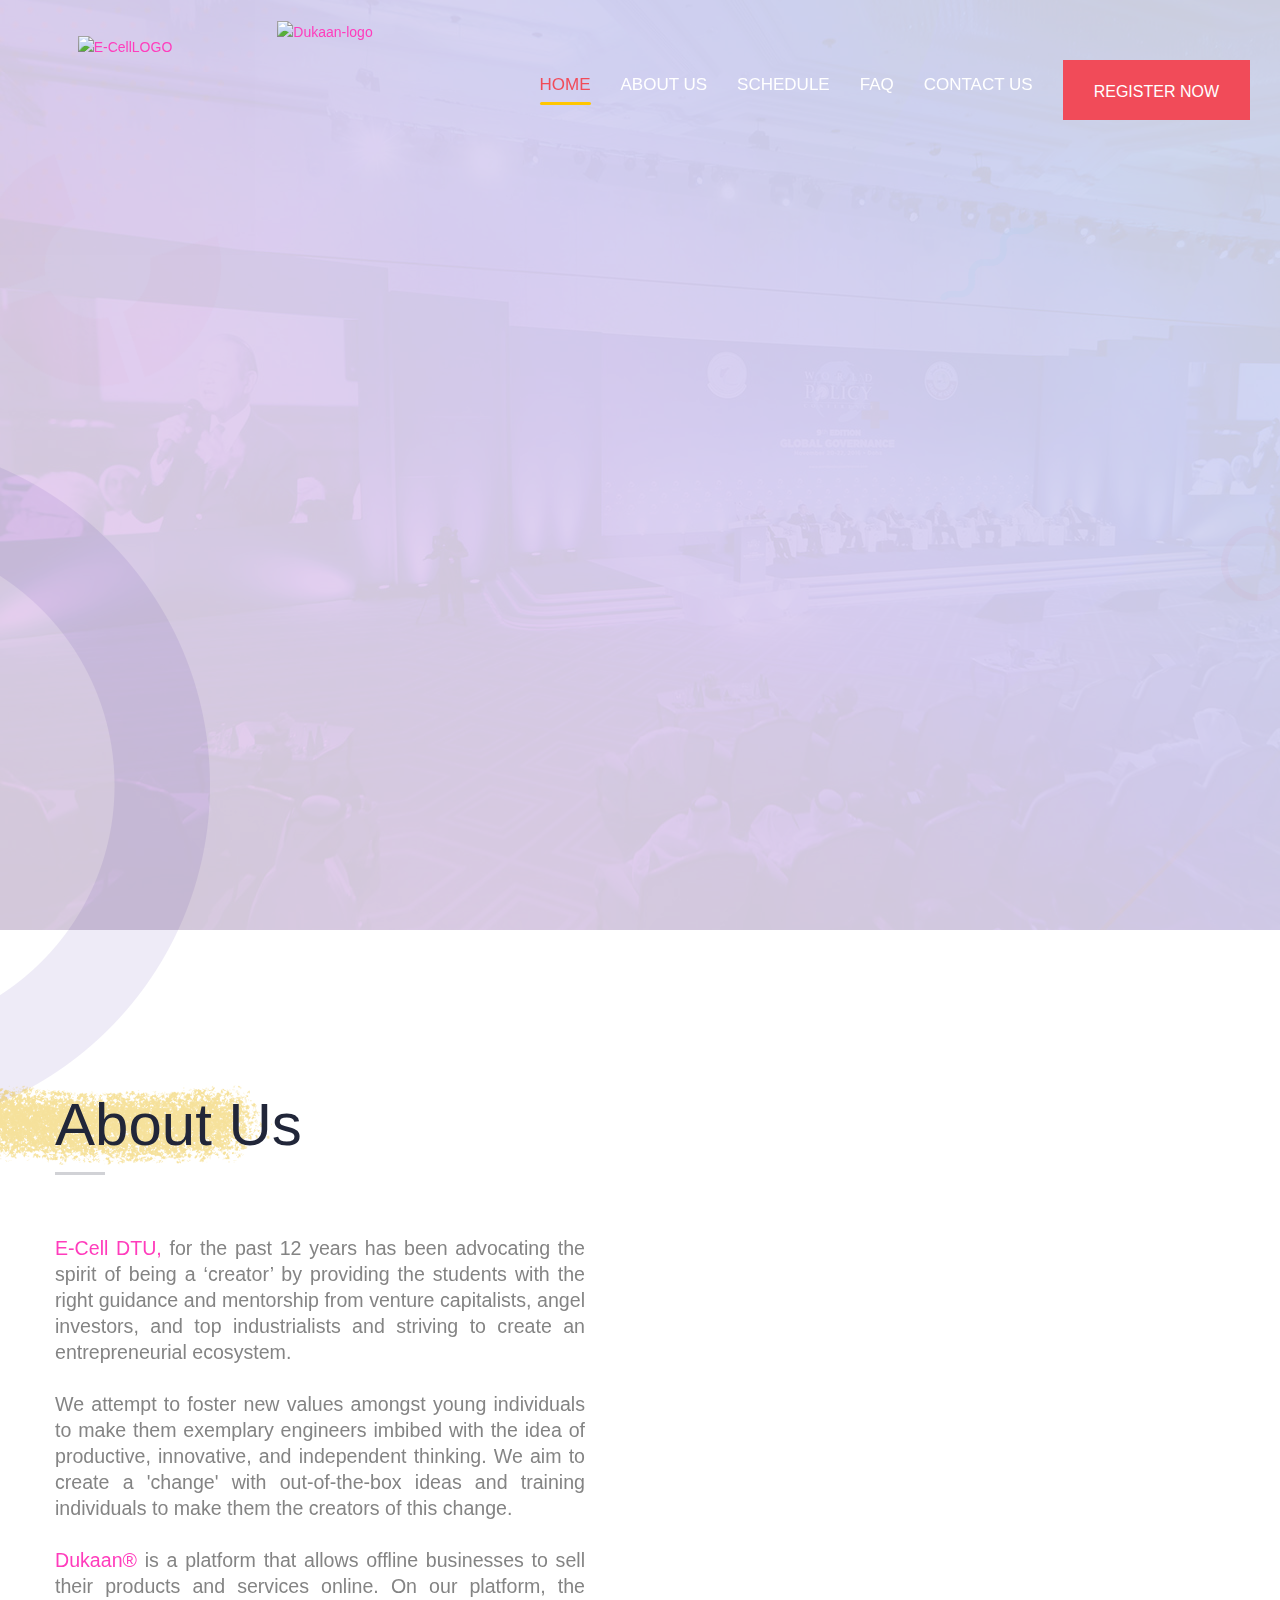
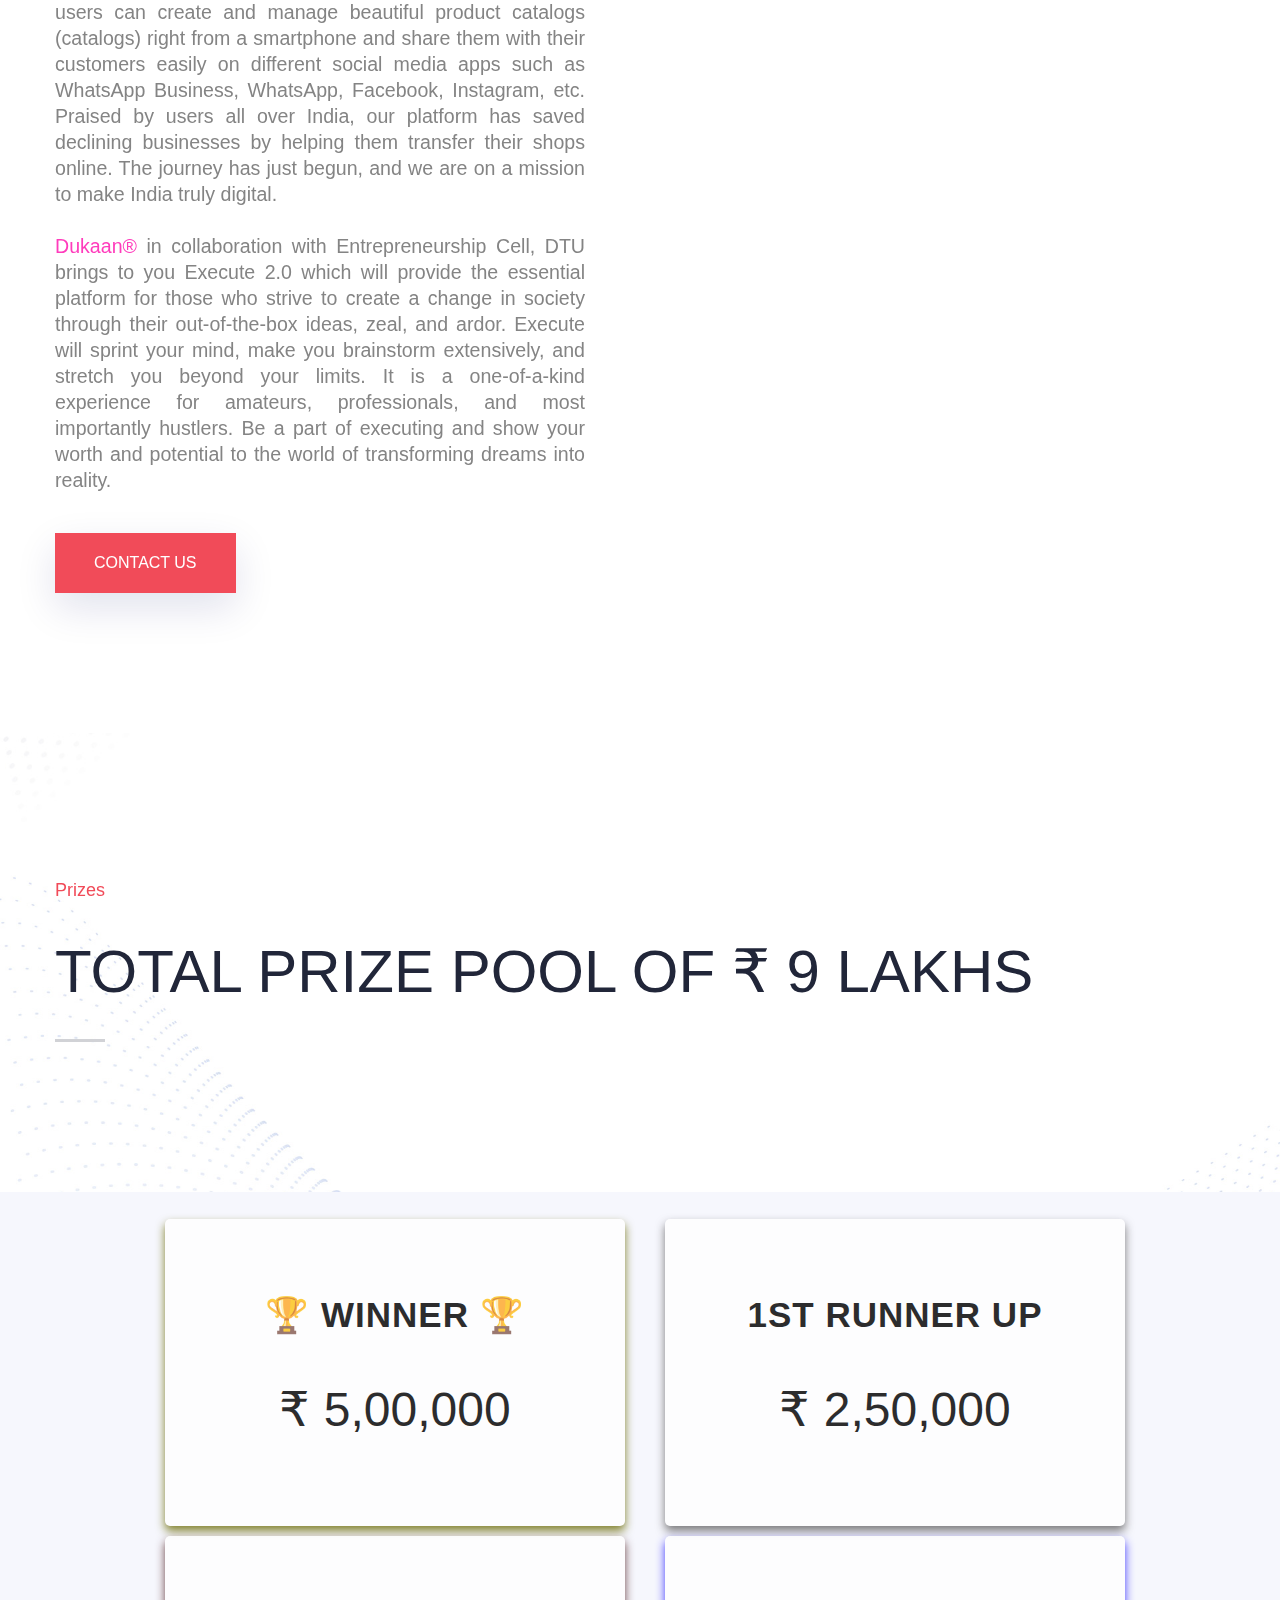
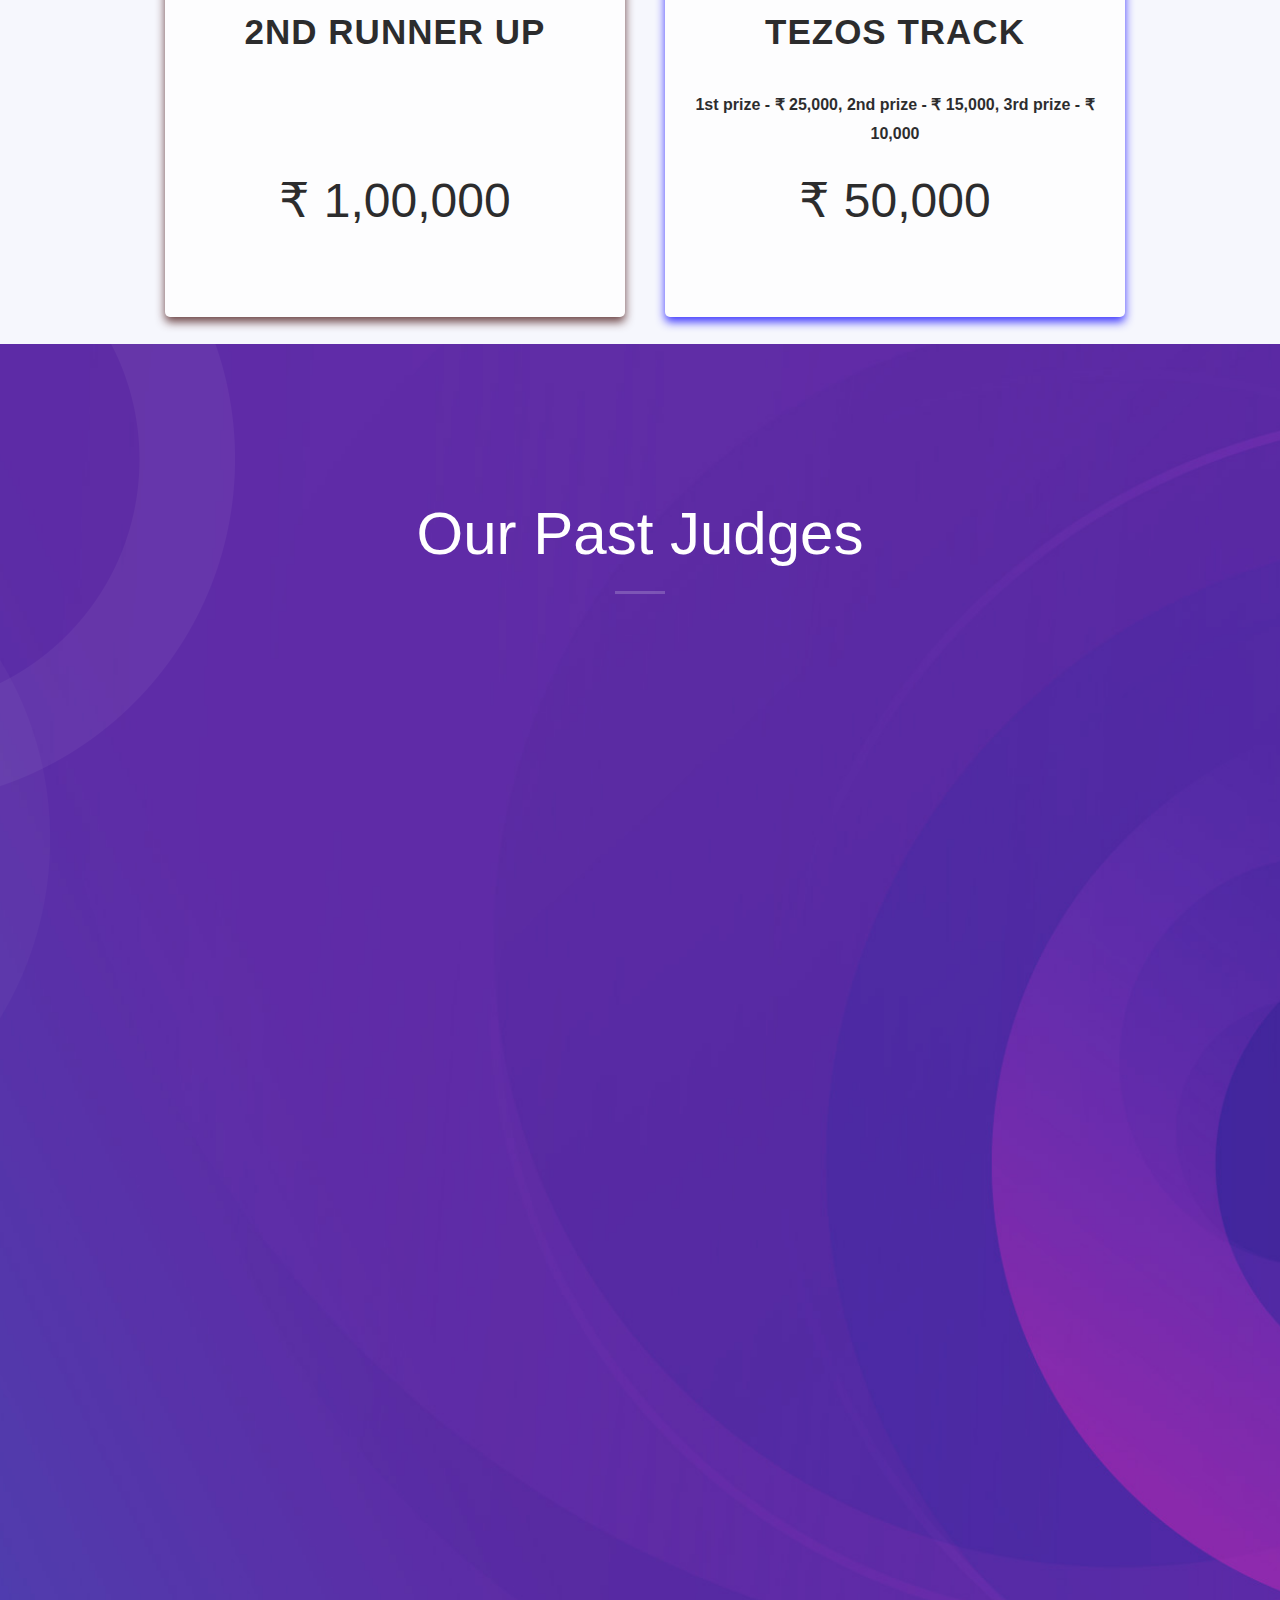
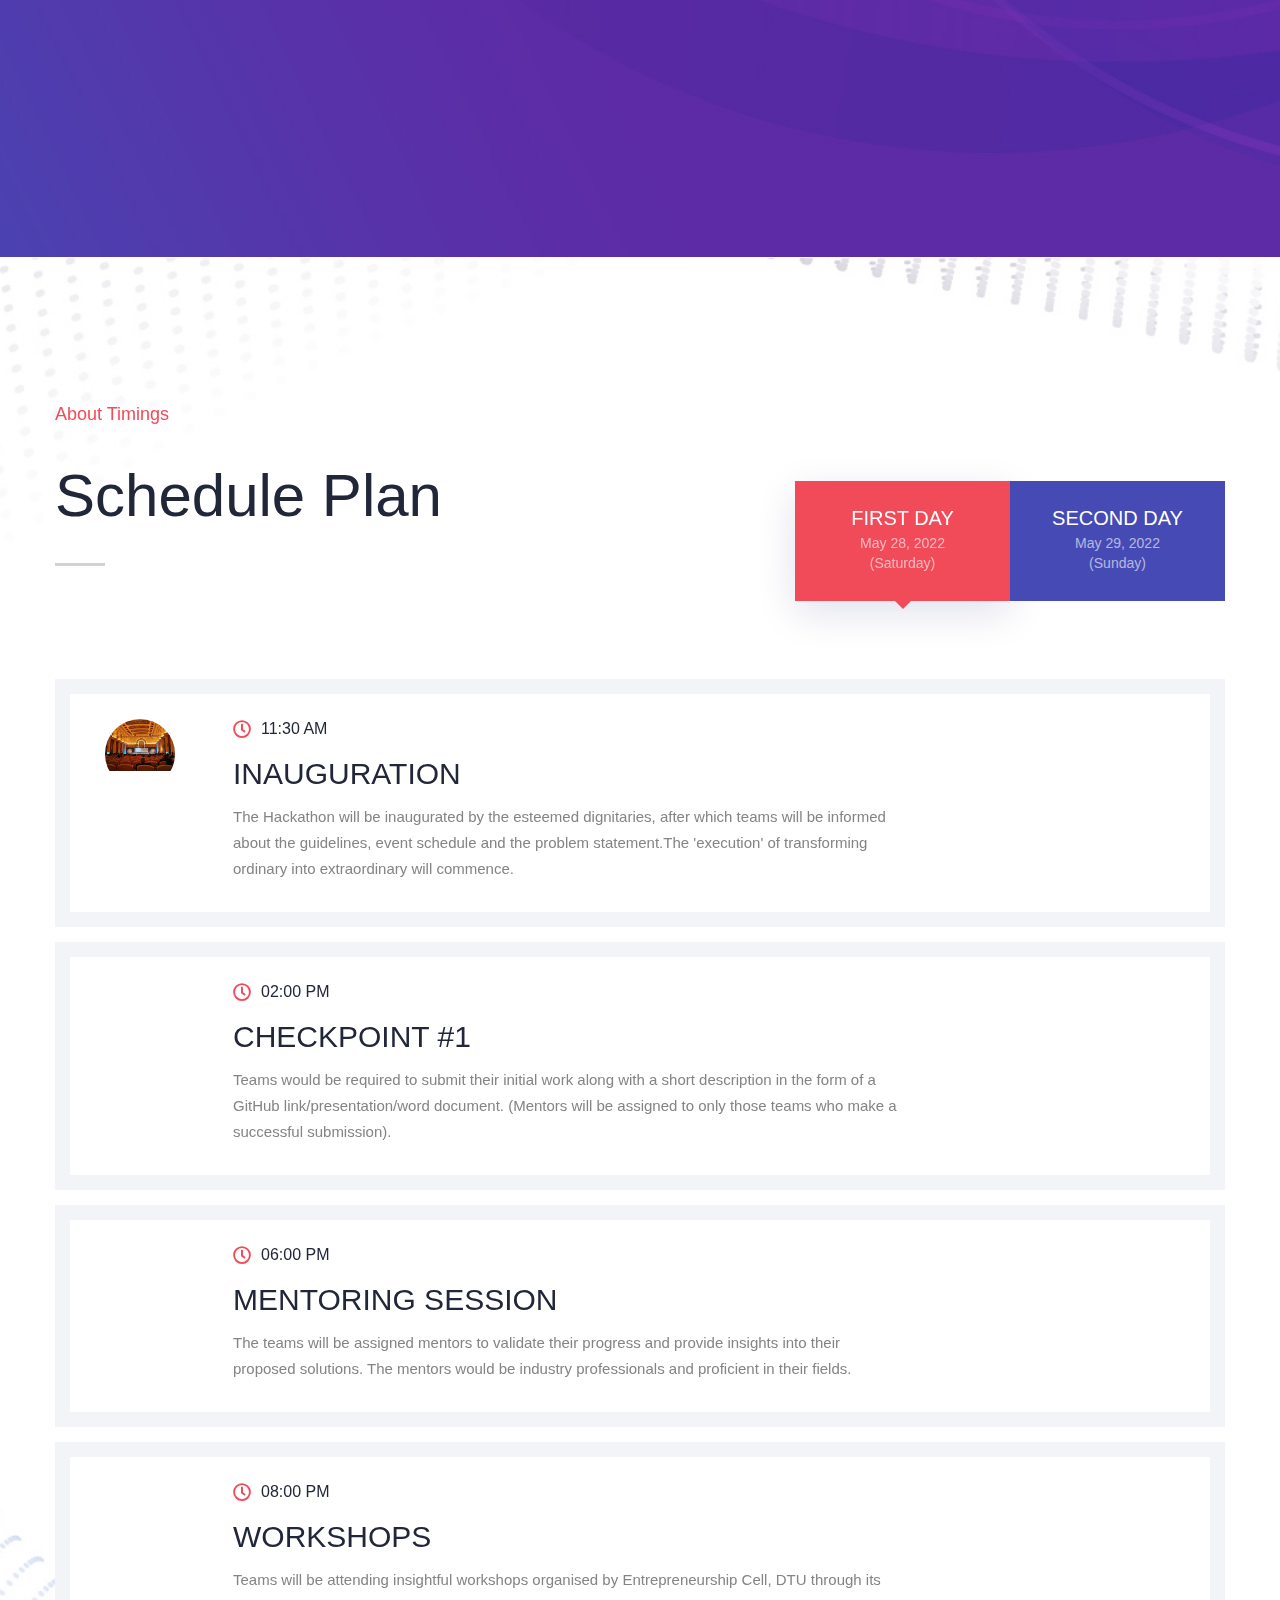
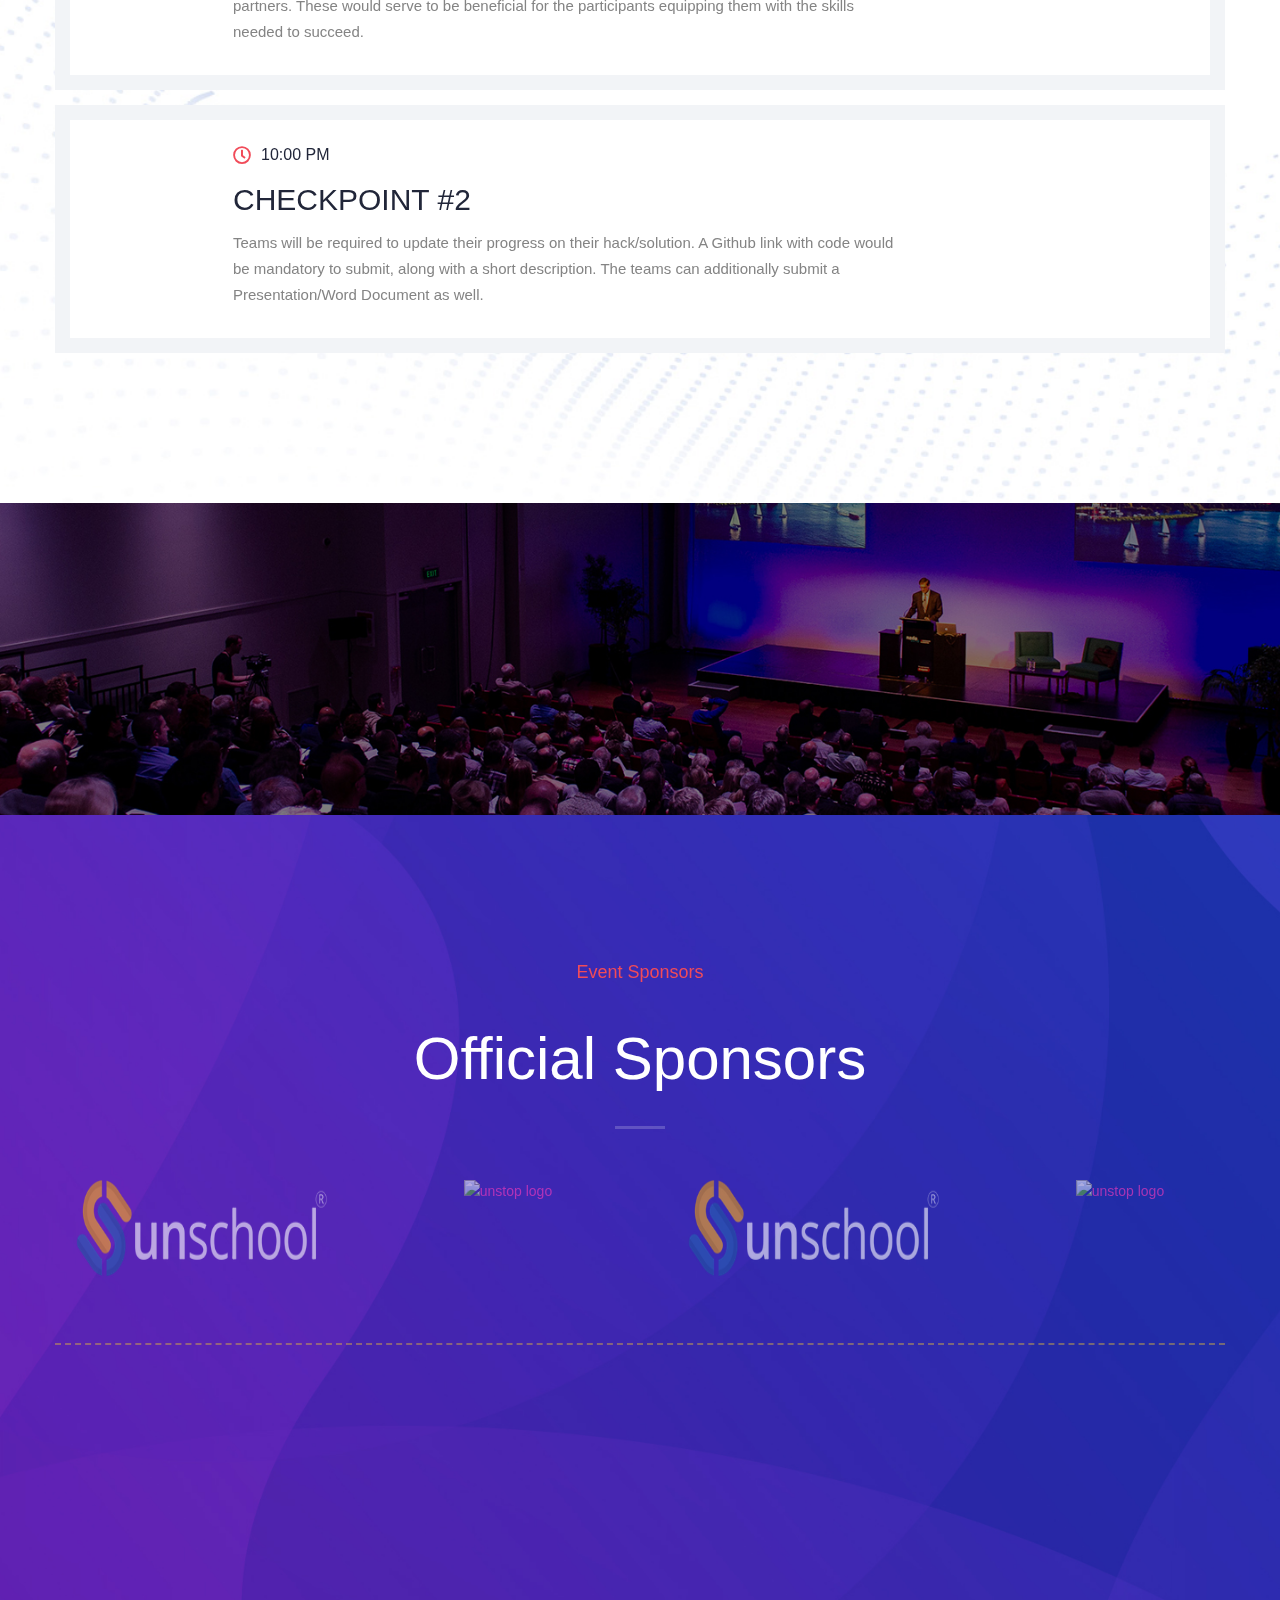
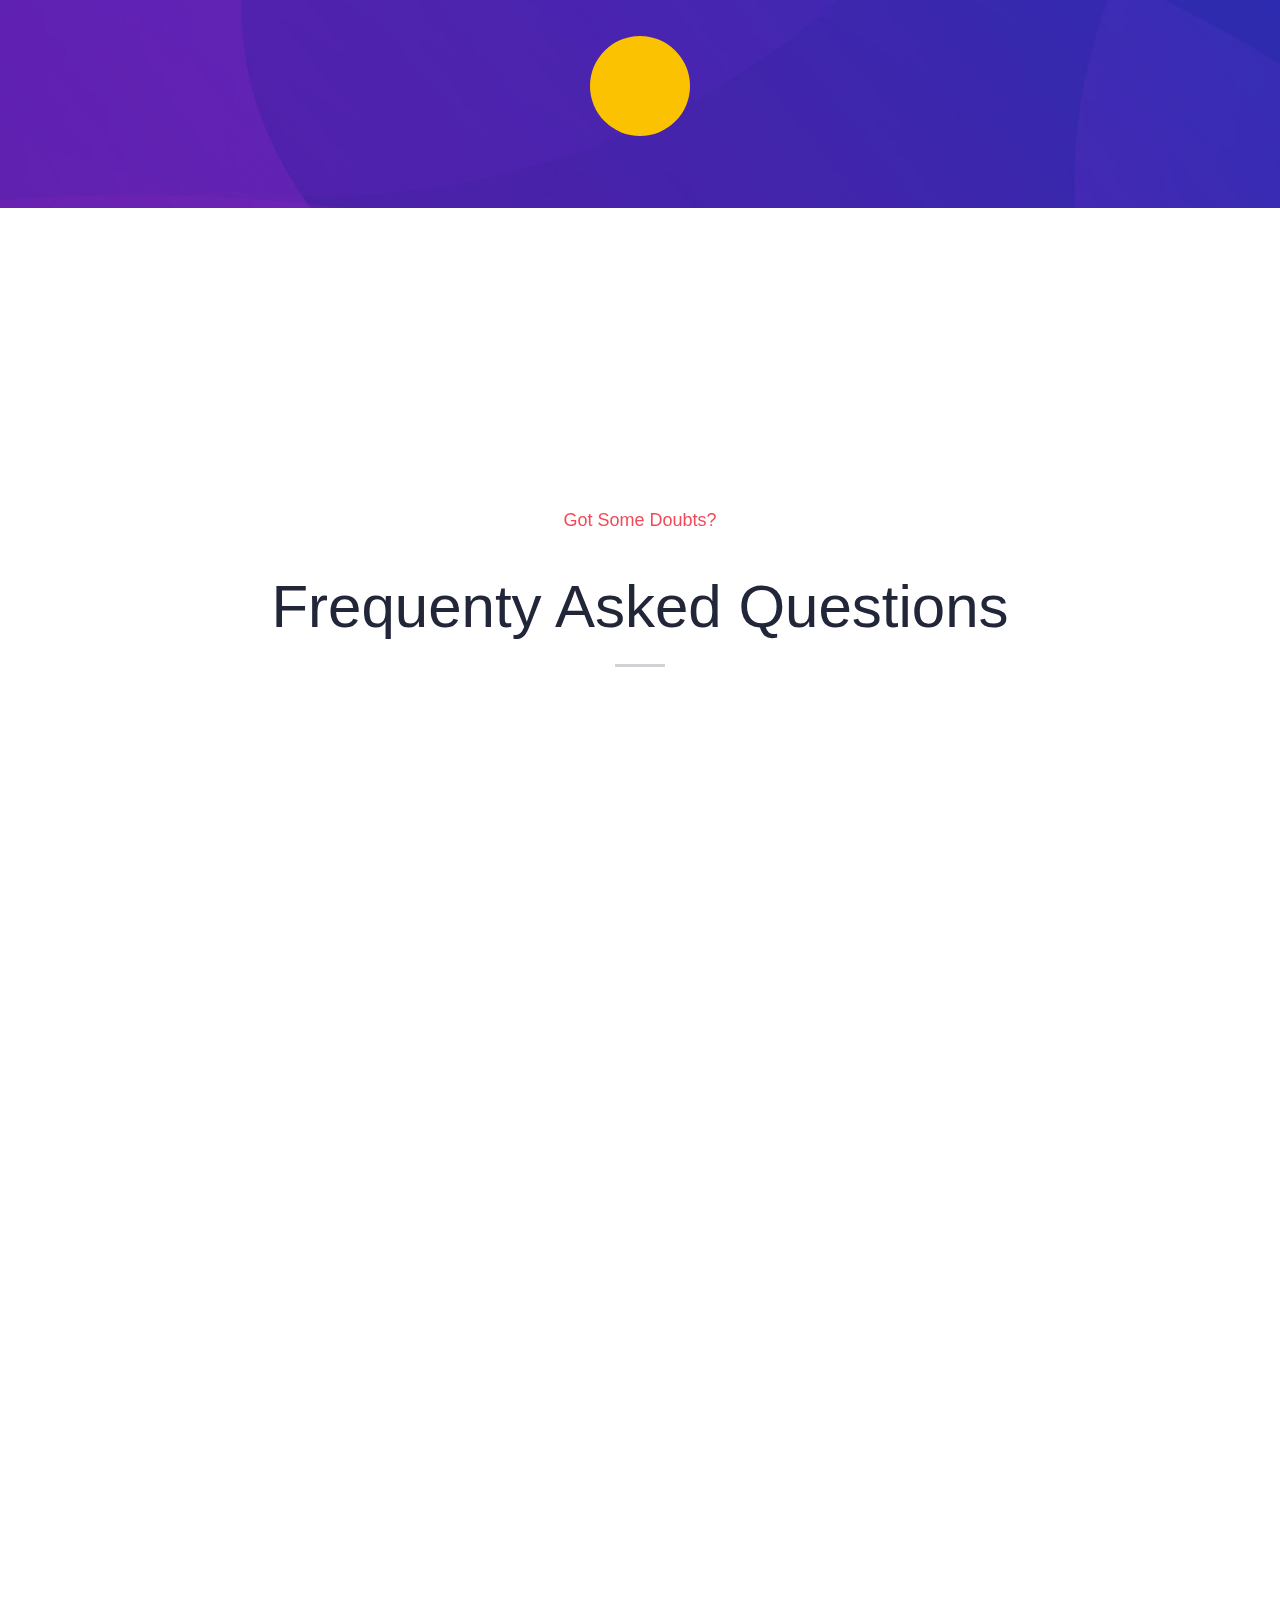
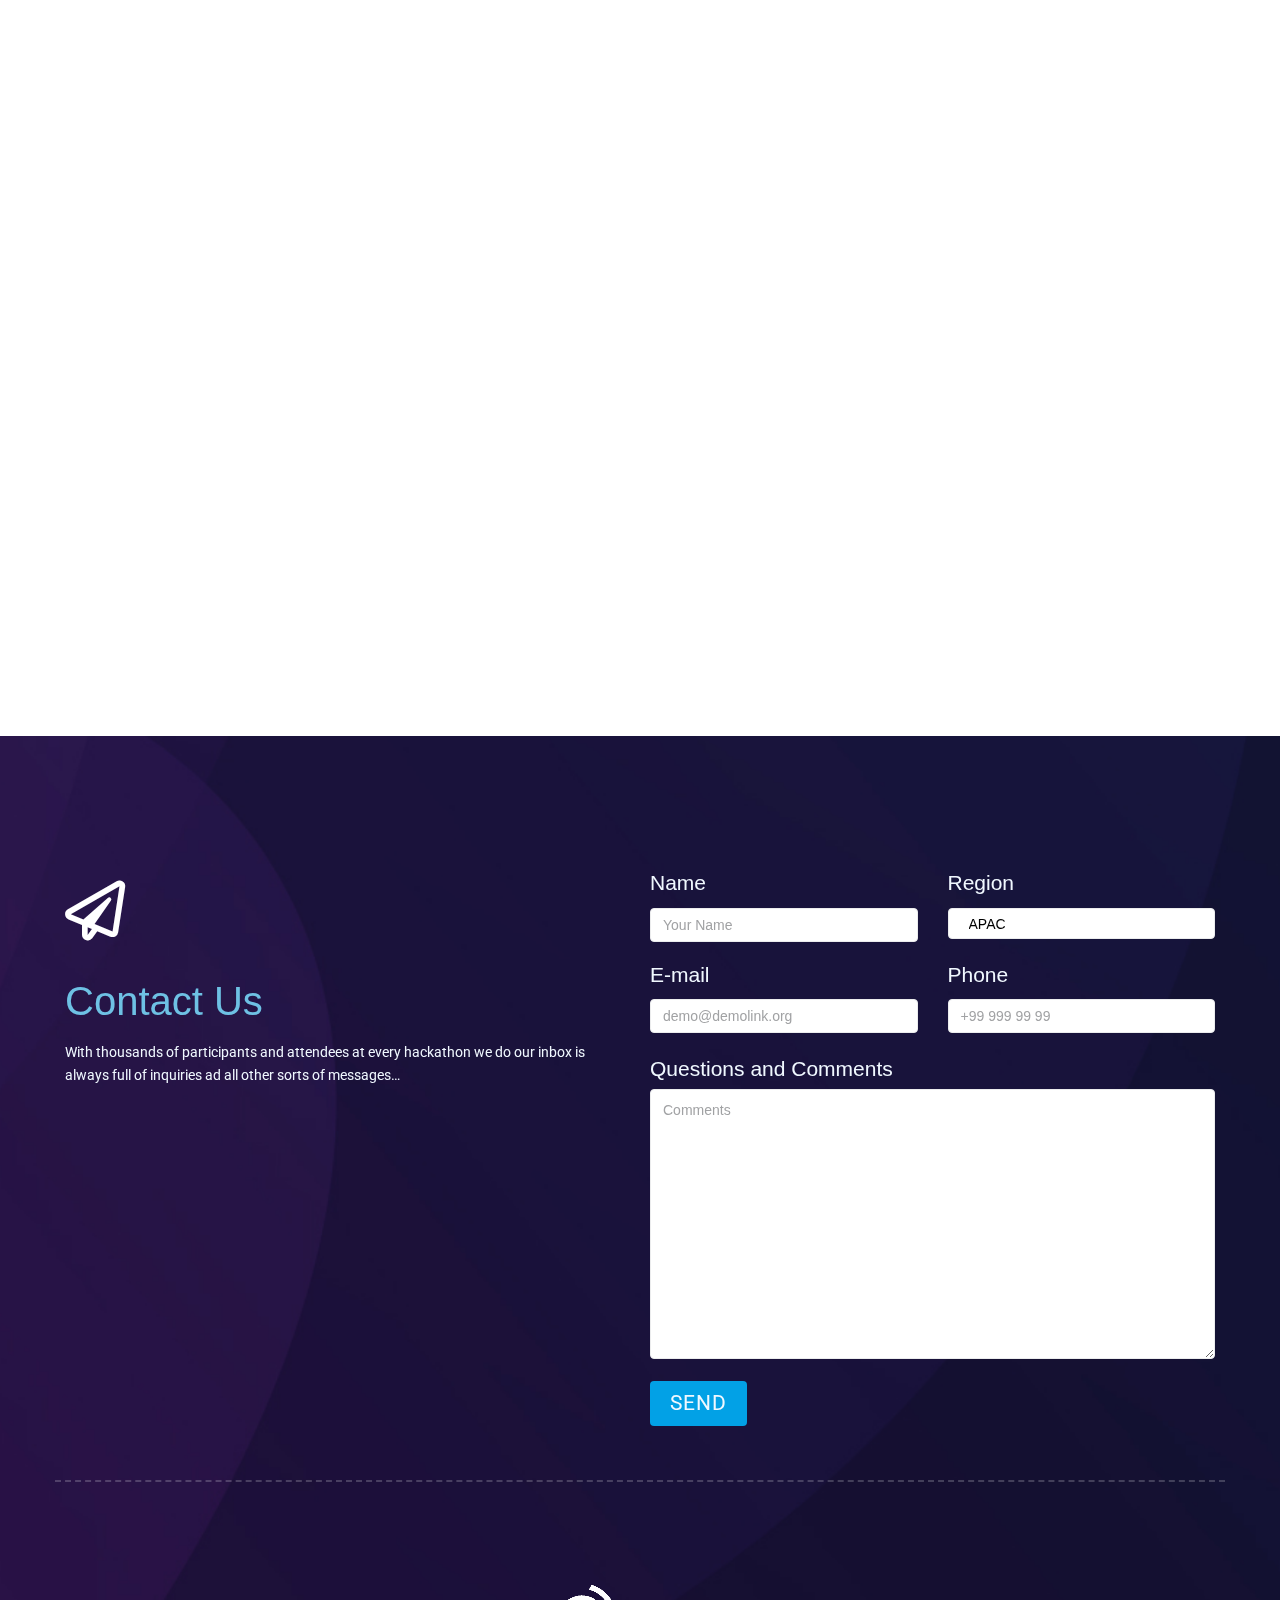
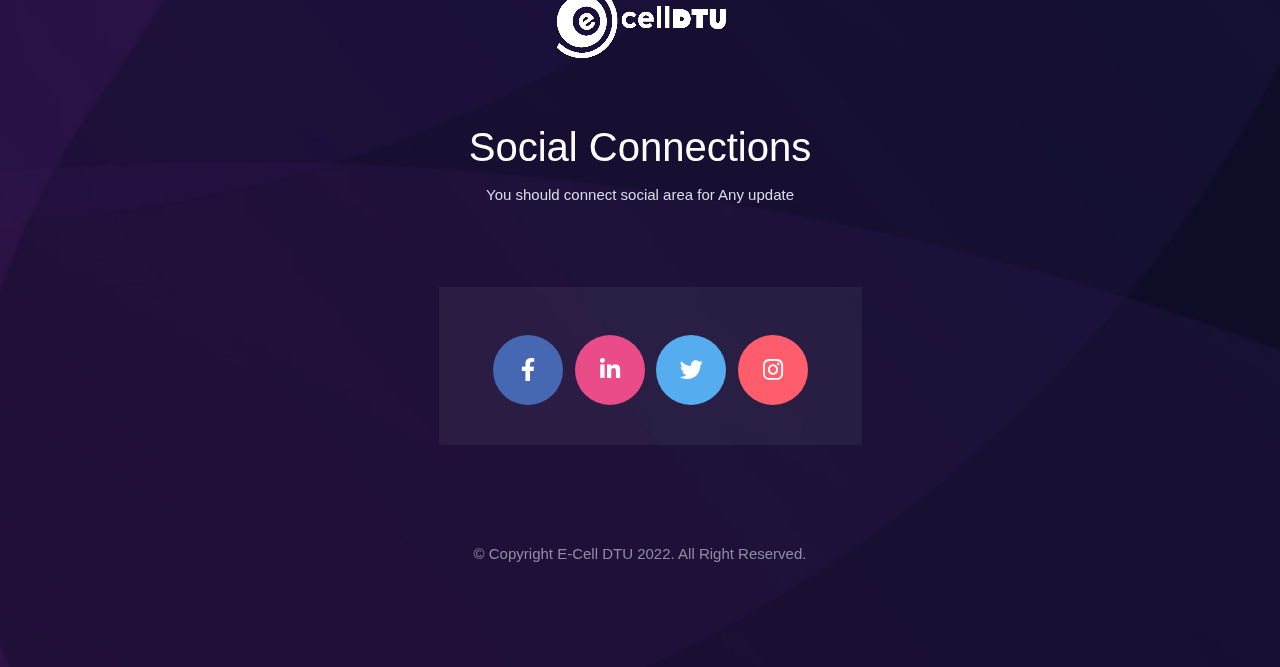
==== commit 353a91dc: "Update index.html" ====
--- a/index.html
+++ b/index.html
@@ -1162,7 +1162,7 @@
                         <h6 class="price" style="font-size: 2em;">How to register for the
                             Hackathon?</h6>
                         <h3 style="font-size: 1.5em; ">All you have to do is click the Register Now Button then register on unstop.com, 
-                            buy the pass and you are ready to go.Yes! The Hackathon is free of cost ! 
+                            and you are ready to go.Yes! The Hackathon is free of cost ! 
                         </h3>
                     </div>
                 </div>
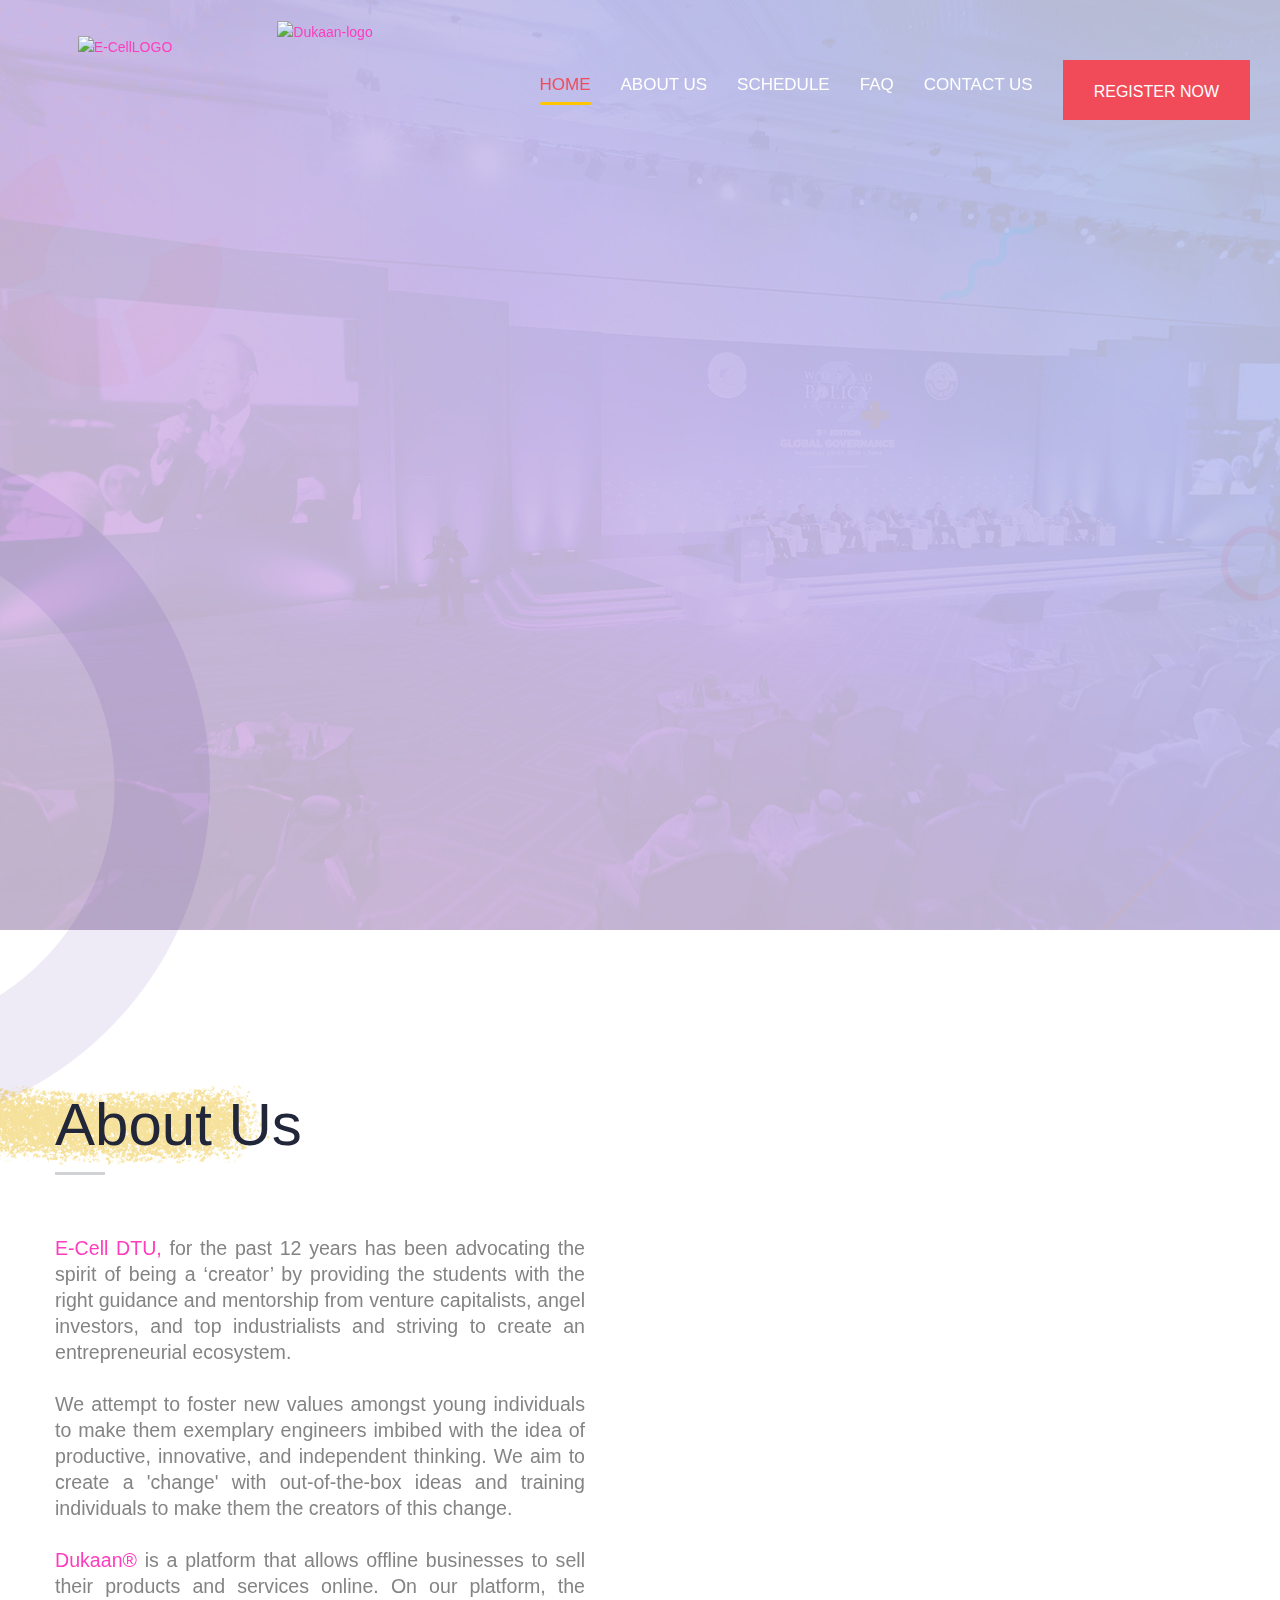
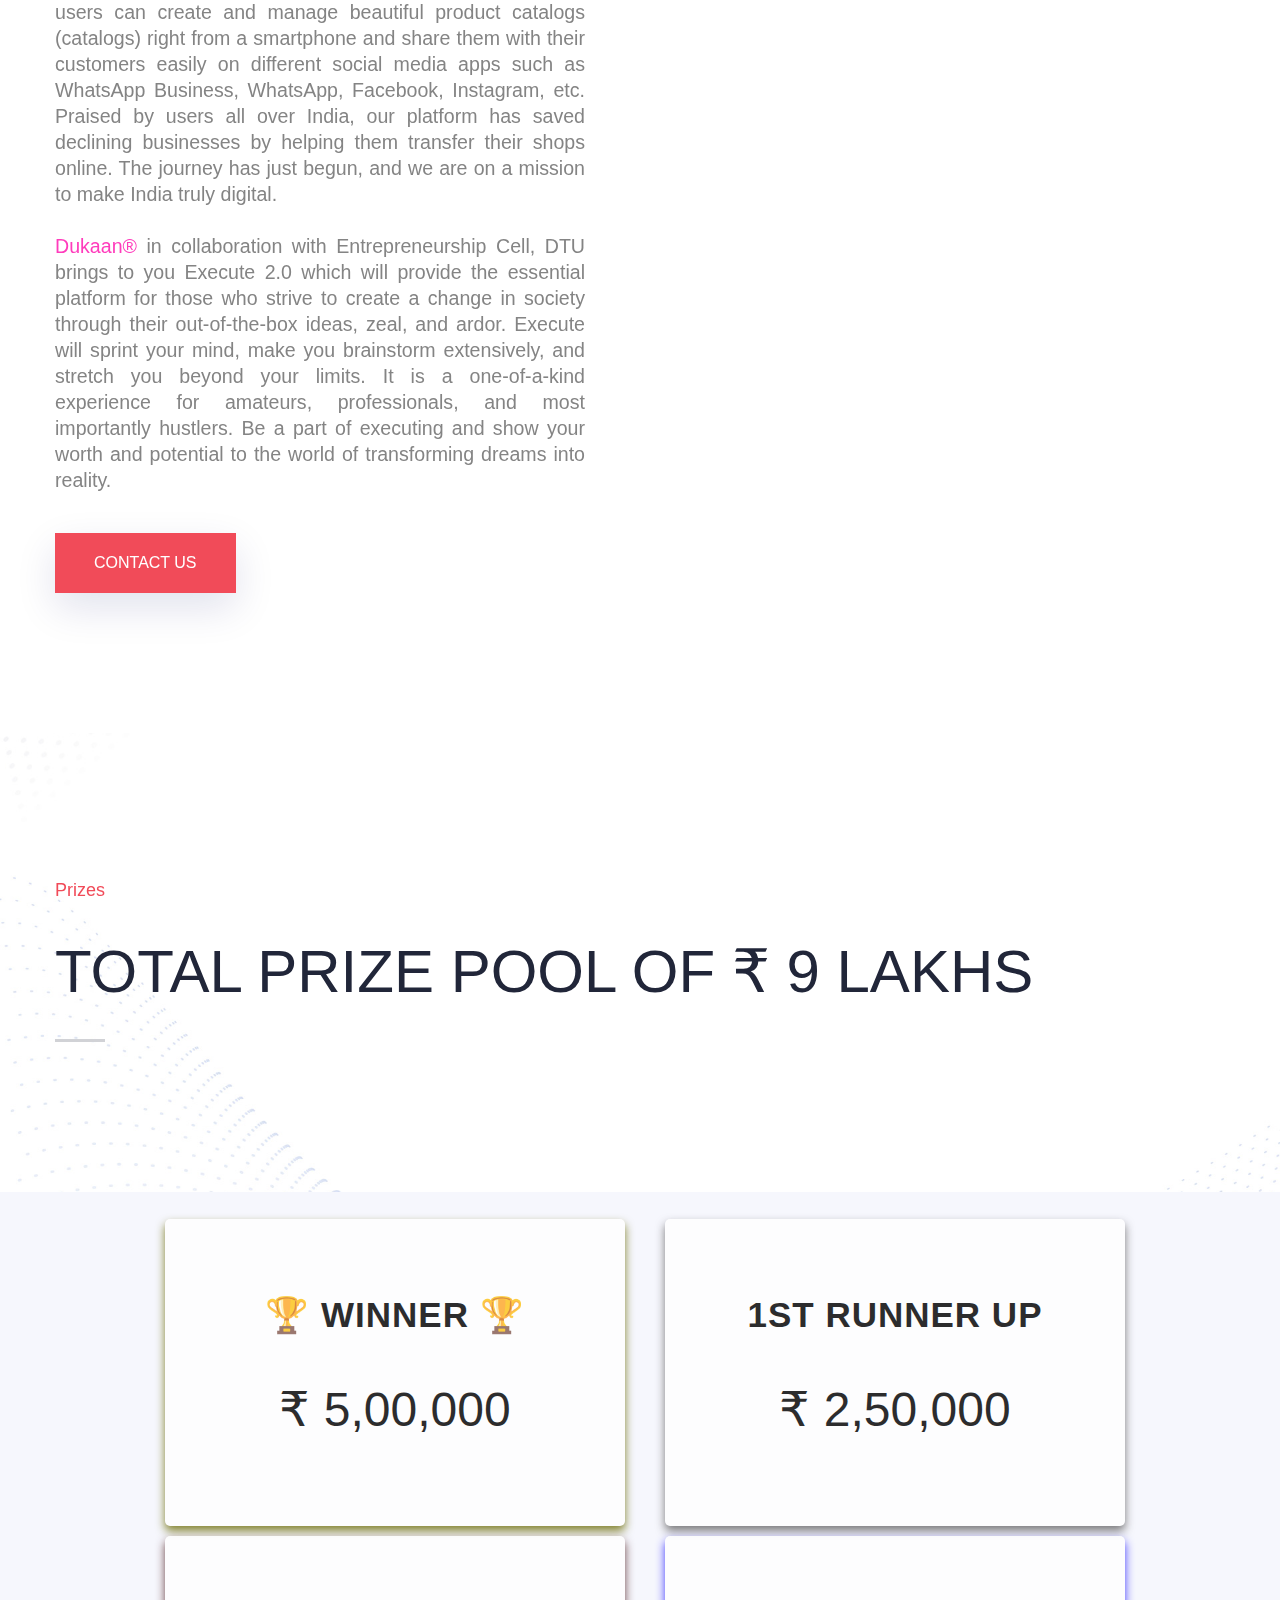
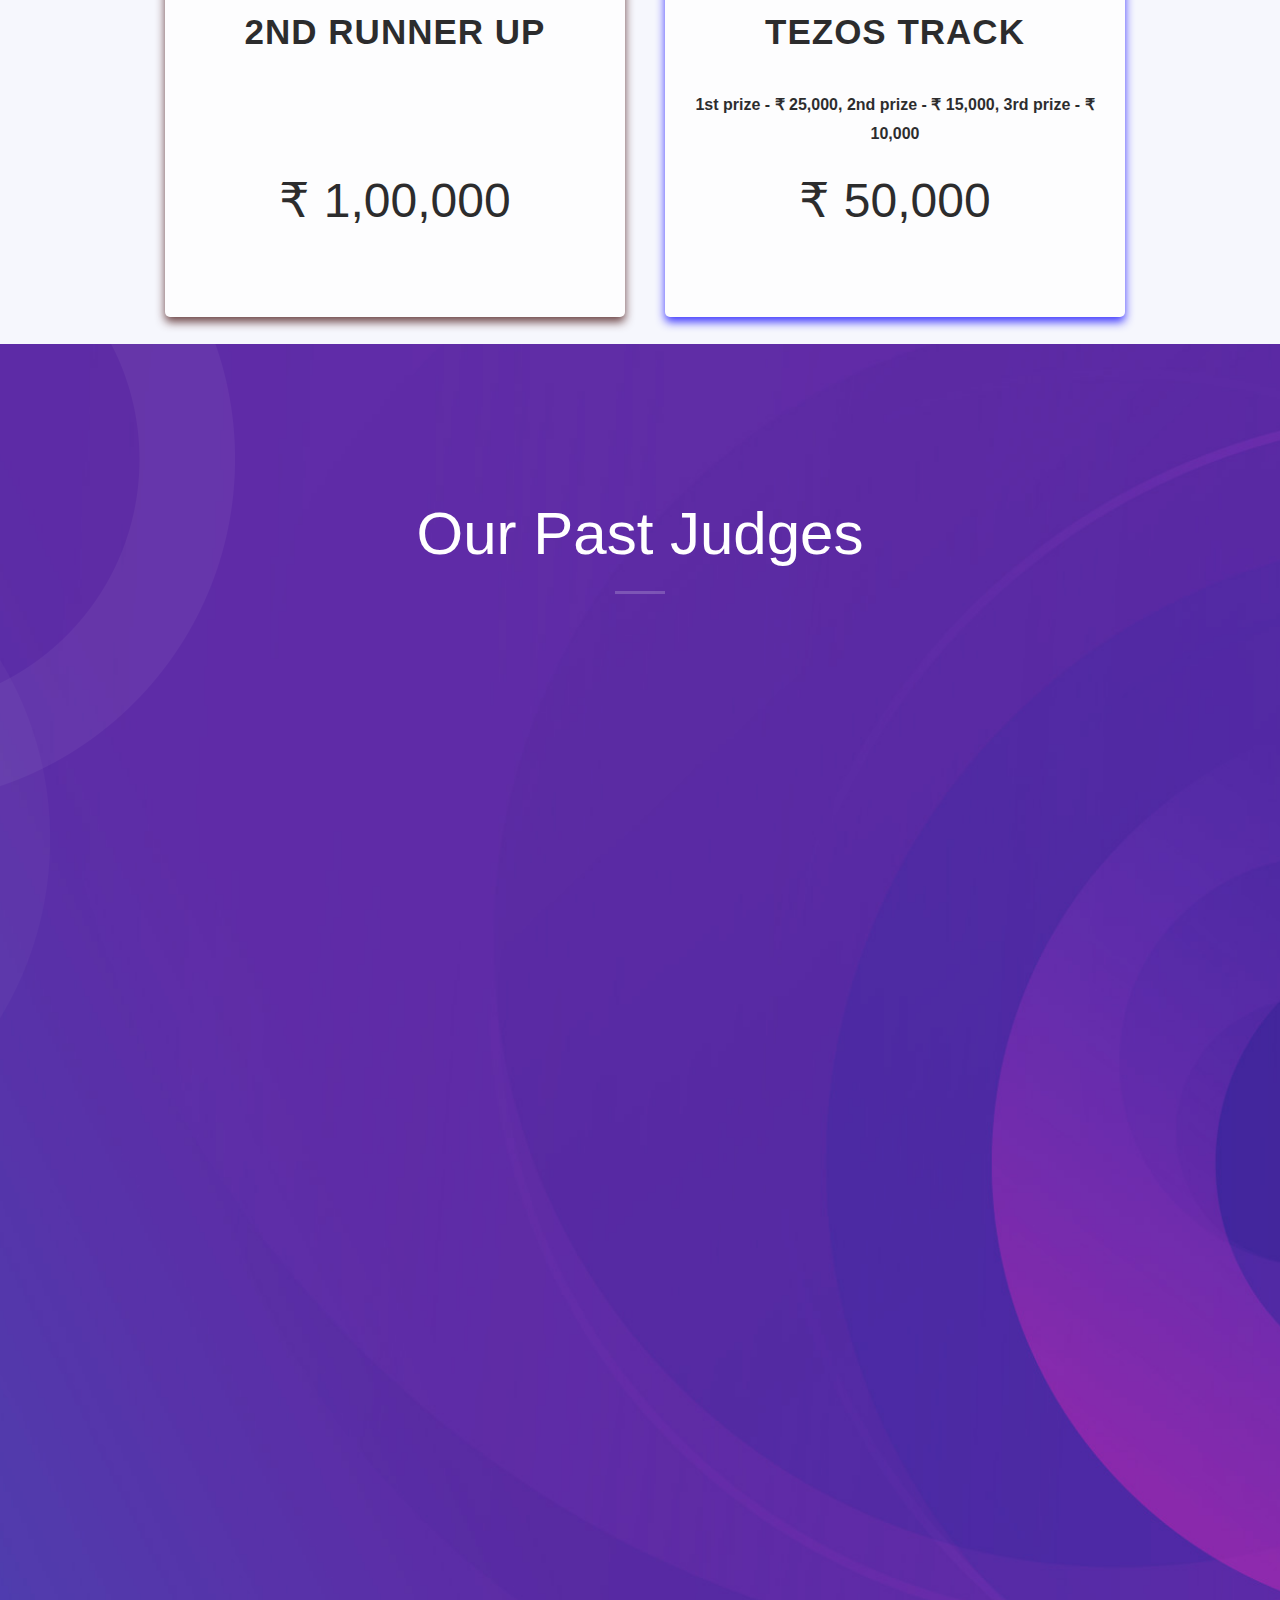
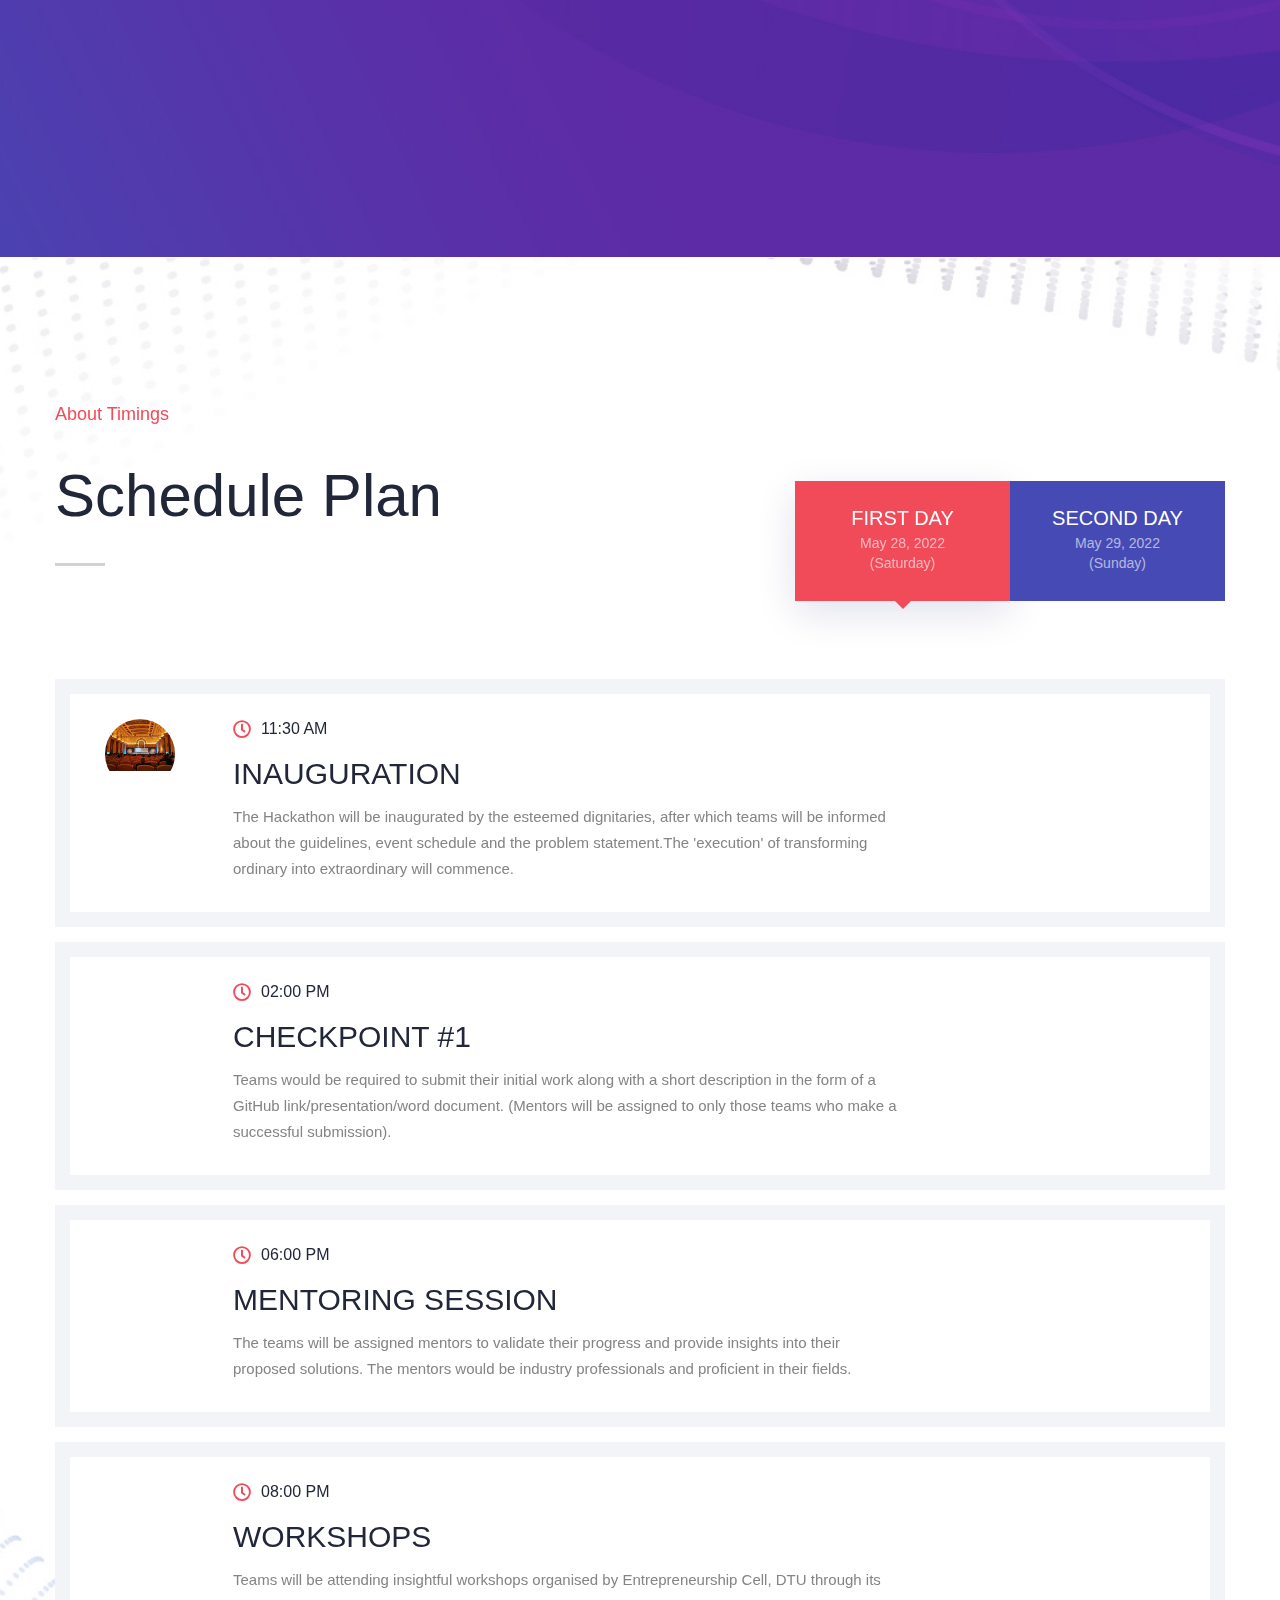
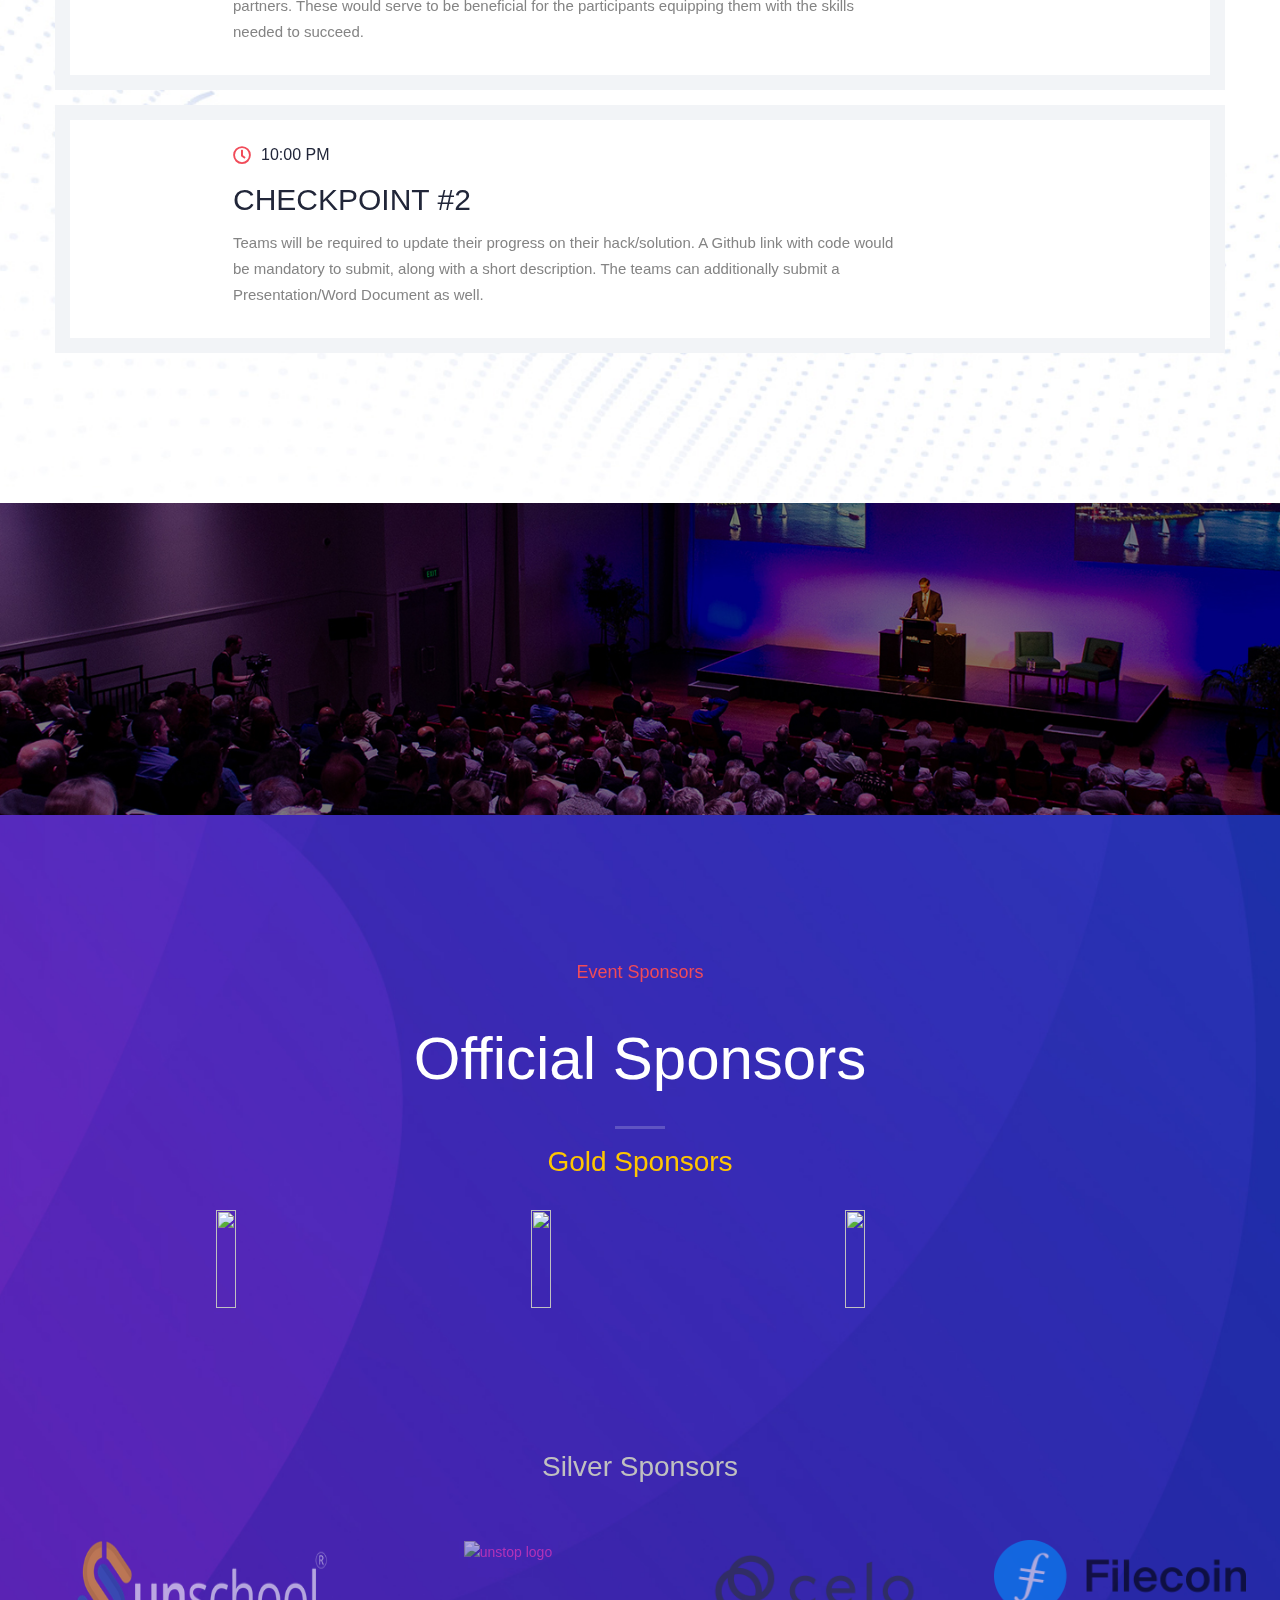
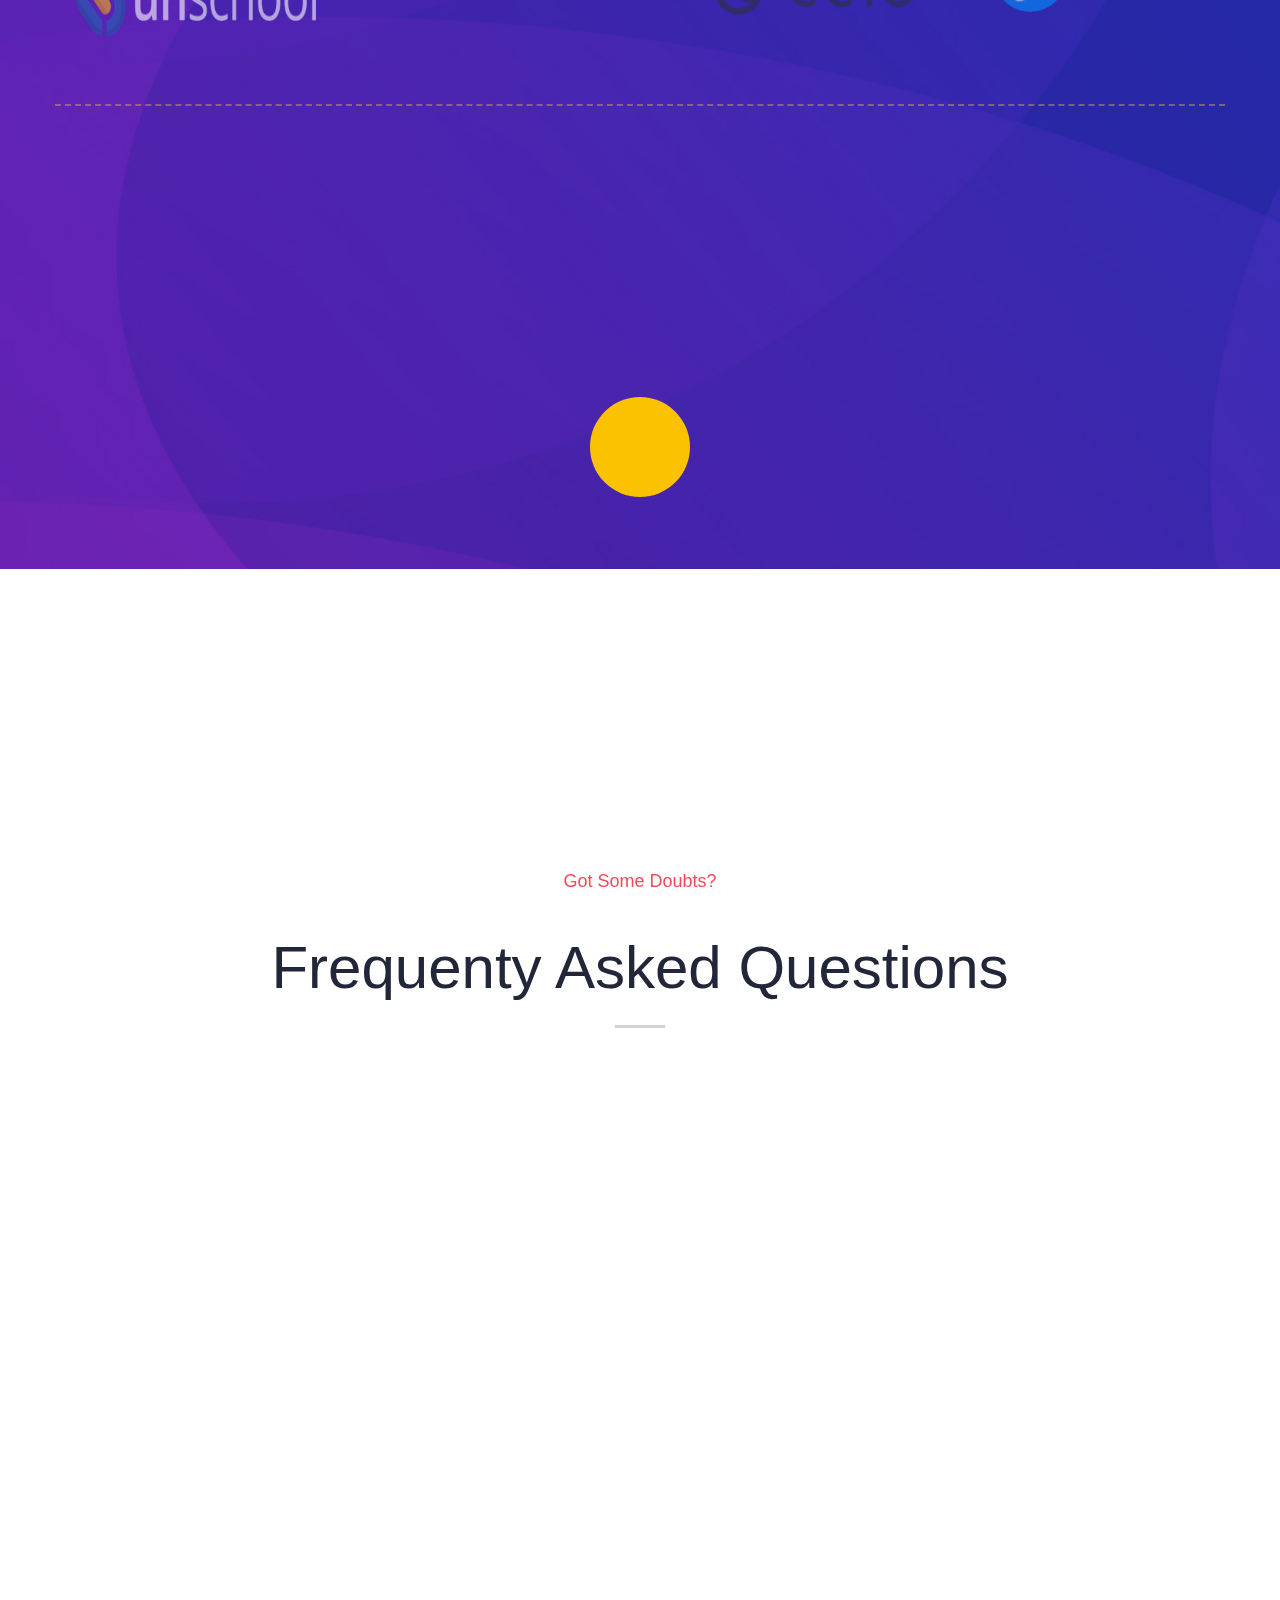
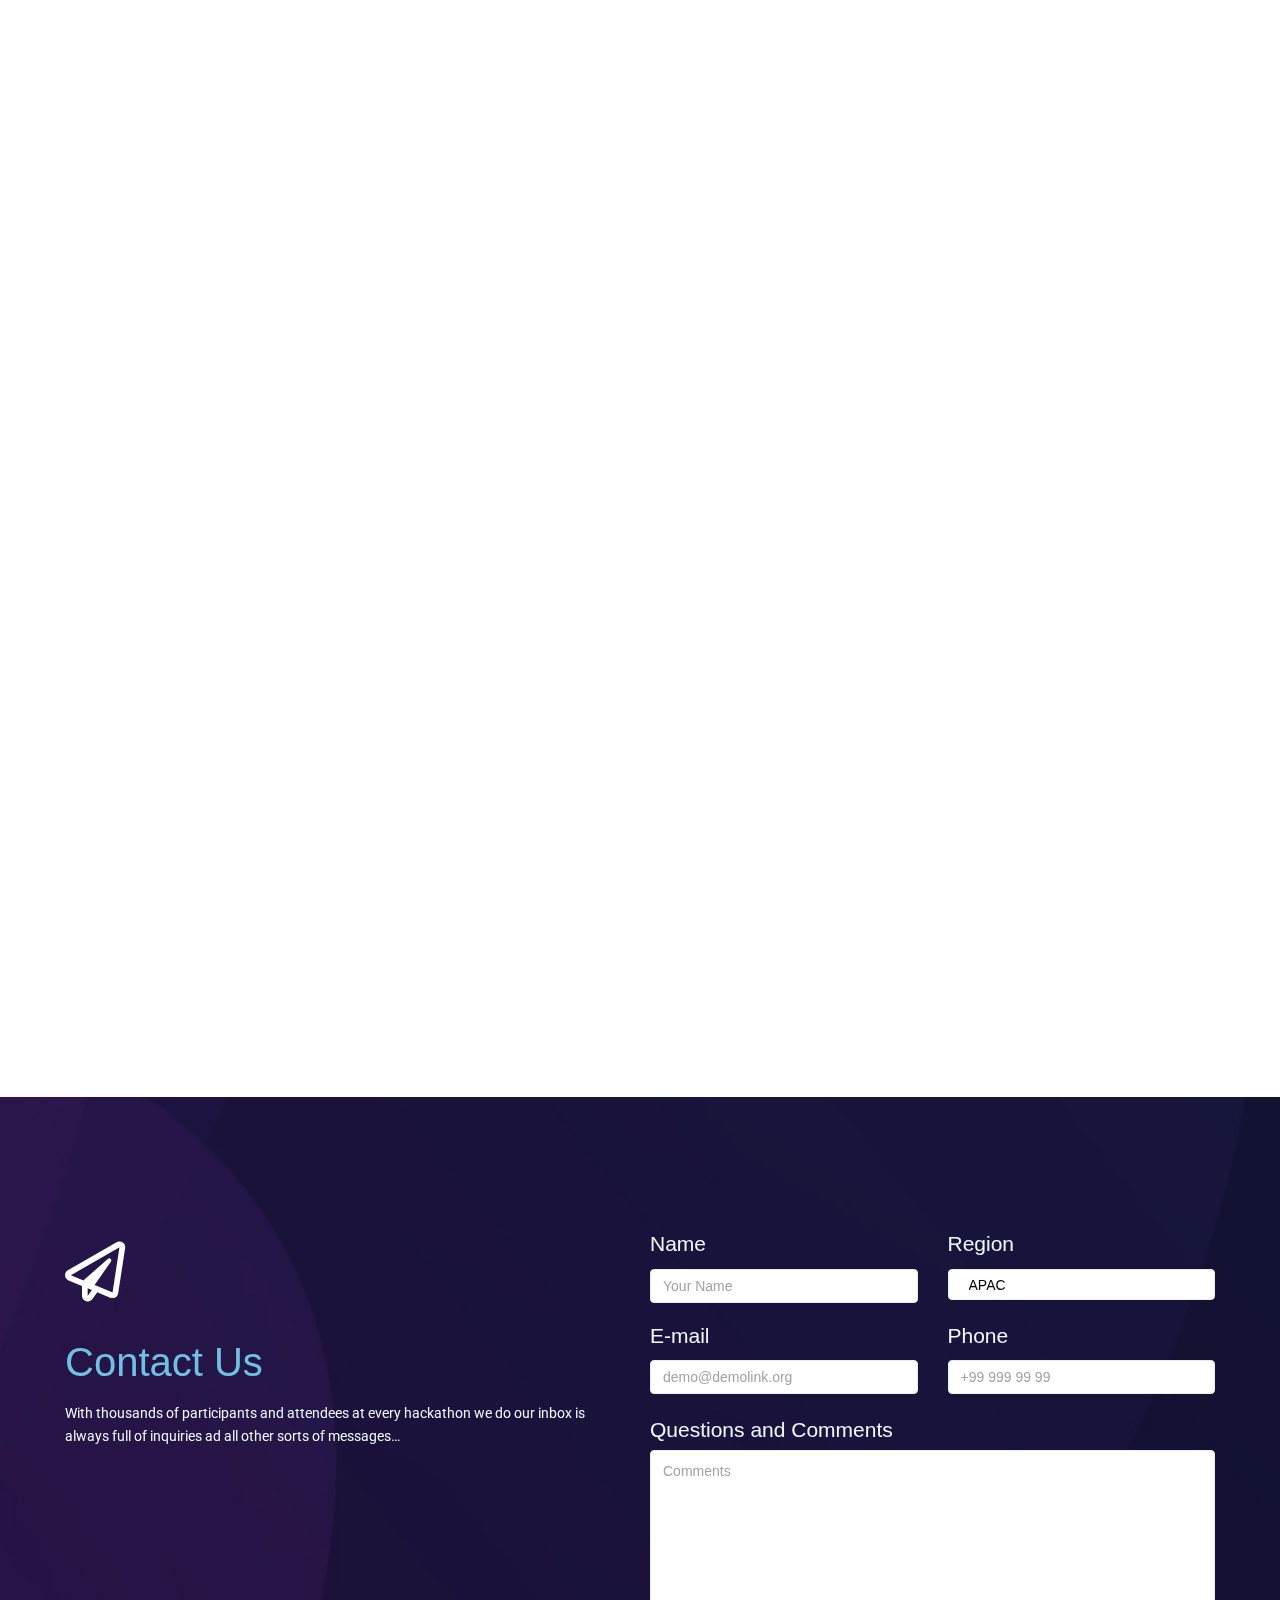
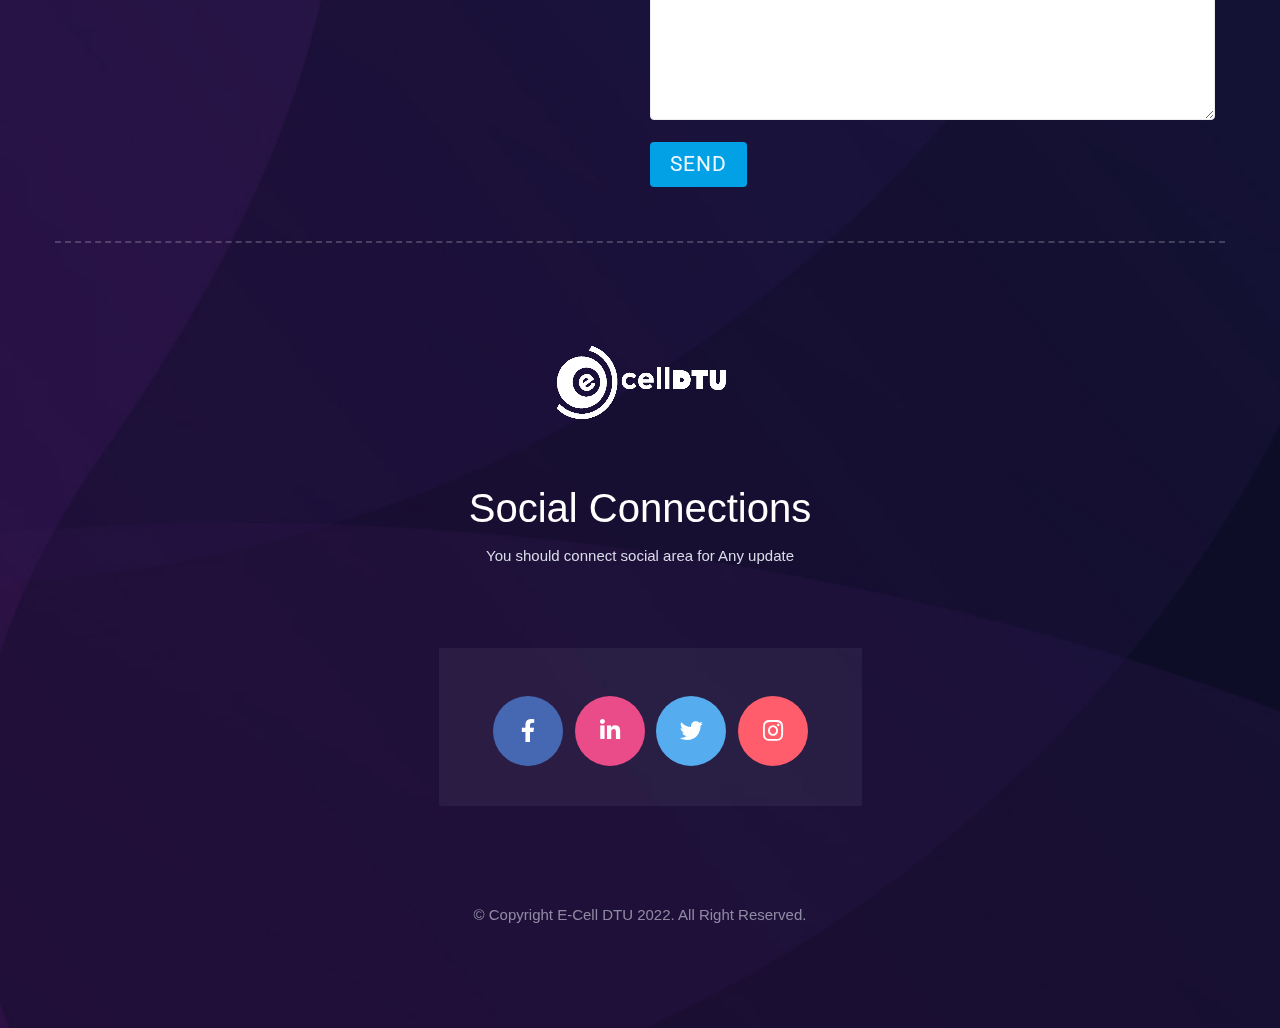
==== commit c008101f: "Tezos Filecoin Celo added" ====
--- a/index.html
+++ b/index.html
@@ -77,7 +77,7 @@
 
                                         <li><a href="#contact">Contact us</a></li>
                                         <li class="reg_butt"><div class="link-box">
-                                        <a href="https://unstop.com/hackathon/execute-20-delhi-technological-university-dtu-new-delhi-319334" class="theme-btn btn-style-one">Register Now <span
+                                        <a href="https://execute.devfolio.co" class="theme-btn btn-style-one">Register Now <span
                                         class=""></span></a> </div></li>
                                     </ul>
                                 </div>
@@ -215,7 +215,7 @@
                             data-y="['middle','middle','middle','middle']" data-textalign="['top','top','top','top']"
                             data-frames='[{"delay":2000,"speed":1500,"frame":"0","from":"y:[100%];z:0;rX:0deg;rY:0;rZ:0;sX:1;sY:1;skX:0;skY:0;opacity:0;","to":"o:1;","ease":"Power4.easeInOut"},{"delay":"wait","speed":300,"frame":"999","to":"auto:auto;","ease":"Power3.easeInOut"}]'>
                             <div class="link-box">
-                                <a href="https://unstop.com/hackathon/execute-20-delhi-technological-university-dtu-new-delhi-319334" class="theme-btn btn-style-one">Register Now <span
+                                <a href="https://execute.devfolio.co" class="theme-btn btn-style-one">Register Now <span
                                         class=""></span></a>
                                 <a href="#about" class="theme-btn btn-style-two">Learn More <span
                                         class=""></span></a>
@@ -319,7 +319,7 @@
                             data-y="['middle','middle','middle','middle']" data-textalign="['top','top','top','top']"
                             data-frames='[{"delay":2000,"speed":1500,"frame":"0","from":"y:[100%];z:0;rX:0deg;rY:0;rZ:0;sX:1;sY:1;skX:0;skY:0;opacity:0;","to":"o:1;","ease":"Power4.easeInOut"},{"delay":"wait","speed":300,"frame":"999","to":"auto:auto;","ease":"Power3.easeInOut"}]'>
                             <div class="link-box">
-                                <a href="https://unstop.com/hackathon/execute-20-delhi-technological-university-dtu-new-delhi-319334" class="theme-btn btn-style-one">Register Now <span
+                                <a href="https://execute.devfolio.co" class="theme-btn btn-style-one">Register Now <span
                                         class=""></span></a>
                                 <a href="#" class="theme-btn btn-style-two">Learn More <span
                                         class=""></span></a>
@@ -424,7 +424,7 @@
                             data-y="['middle','middle','middle','middle']" data-textalign="['top','top','top','top']"
                             data-frames='[{"delay":2000,"speed":1500,"frame":"0","from":"y:[100%];z:0;rX:0deg;rY:0;rZ:0;sX:1;sY:1;skX:0;skY:0;opacity:0;","to":"o:1;","ease":"Power4.easeInOut"},{"delay":"wait","speed":300,"frame":"999","to":"auto:auto;","ease":"Power3.easeInOut"}]'>
                             <div class="link-box">
-                                <a href="https://unstop.com/hackathon/execute-20-delhi-technological-university-dtu-new-delhi-319334" class="theme-btn btn-style-one">Register Now <span
+                                <a href="https://execute.devfolio.co" class="theme-btn btn-style-one">Register Now <span
                                         class=""></span></a>
                                 <a href="#" class="theme-btn btn-style-two">Learn More <span
                                         class=""></span></a>
@@ -1097,10 +1097,28 @@
                 <span class="title">Event Sponsors</span>
                 <h2>Official Sponsors</h2>
             </div>
+            
+
+
+            <div class="gold-sponsors">
+                <h4>Gold Sponsors</h4>
+                <ul class="gold-carousel owl-carousel owl-theme">
+                    <li class="slide-item">
+                        <figure class="image"><a href="#"><img style="height: 7em; width:max-content" src="images/Devfolio_Logo_Colored.png" alt=""></a></figure>
+                    </li>
+                    <li class="slide-item">
+                        <figure class="image"><a href="#"><img style="height: 7em; width:max-content" src="images/Polygon_Logo_Colored.png" alt=""></a></figure>
+                    </li>
+                    <li class="slide-item">
+                        <figure class="image"><a href="#"><img style="height: 7em; width:max-content" src="images/DukaanLogo.jpeg" alt=""></a></figure>
+                    </li>
+                </ul>
+            </div> 
+
 
             <div class="sponsors-outer">
                 <div class="platinum-sponsors">
-                    <!-- <h4>Platinum Sponsors</h4> -->
+                     <h4 style="color: #c0c0c0;">Silver Sponsors</h4> 
                     <!--Sponsors Carousel-->
                     <ul class="platinum-carousel owl-carousel owl-theme">
                         <li class="slide-item">
@@ -1110,29 +1128,19 @@
                             <figure class="image"><a href="https://unstop.com"><img src="https://d8it4huxumps7.cloudfront.net/uploads/images/unstop/branding-guidelines/svg/unstop-logo-white.svg" alt="unstop logo"></a></figure>
                         </li>
                         <li class="slide-item">
-                            <figure class="image"><a href="https://www.unschool.in"><img style="height: 7em; width:max-content" src="images/unschool.png" alt="unschool logo"></a>
+                            <figure class="image"><a href="#"><img style="height: 7em; width:max-content" src="images/Celo Logo Monochrome@2x.png" alt="unschool logo"></a>
                             </figure>
                         </li>
                         <li class="slide-item">
-                            <figure class="image"><a href="https://unstop.com"><img  src="https://d8it4huxumps7.cloudfront.net/uploads/images/unstop/branding-guidelines/svg/unstop-logo-white.svg" alt="unstop logo"></a></figure>
+                            <figure class="image"><a href="#"><img  src="images/Filecoin Coloured White Text.png" alt="unstop logo"></a></figure>
+                        </li>
+                        <li class="slide-item">
+                            <figure class="image"><a href="#"><img  src="images/Tezos_Logo-Colored.png" alt="unstop logo"></a></figure>
                         </li>
                     </ul>
                 </div>
 
-                <!-- <div class="gold-sponsors">
-                    <h4>Gold Sponsors</h4>
-                    <ul class="gold-carousel owl-carousel owl-theme">
-                        <li class="slide-item">
-                            <figure class="image"><a href="#"><img src="images/clients/5.png" alt=""></a></figure>
-                        </li>
-                        <li class="slide-item">
-                            <figure class="image"><a href="#"><img src="images/clients/6.png" alt=""></a></figure>
-                        </li>
-                        <li class="slide-item">
-                            <figure class="image"><a href="#"><img src="images/clients/7.png" alt=""></a></figure>
-                        </li>
-                    </ul>
-                </div> -->
+
 
             </div>
 
@@ -1161,8 +1169,8 @@
                         <!-- <figure class="image"><img src="images/resource/pricing-1.png" alt=""></figure> -->
                         <h6 class="price" style="font-size: 2em;">How to register for the
                             Hackathon?</h6>
-                        <h3 style="font-size: 1.5em; ">All you have to do is click the Register Now Button then register on unstop.com, 
-                            and you are ready to go.Yes! The Hackathon is free of cost ! 
+                        <h3 style="font-size: 1.5em; ">All you have to do is click the Register Now Button then register on Devfolio, 
+                            and you are ready to go. Yes! The Hackathon is free of cost !. 
                         </h3>
                     </div>
                 </div>
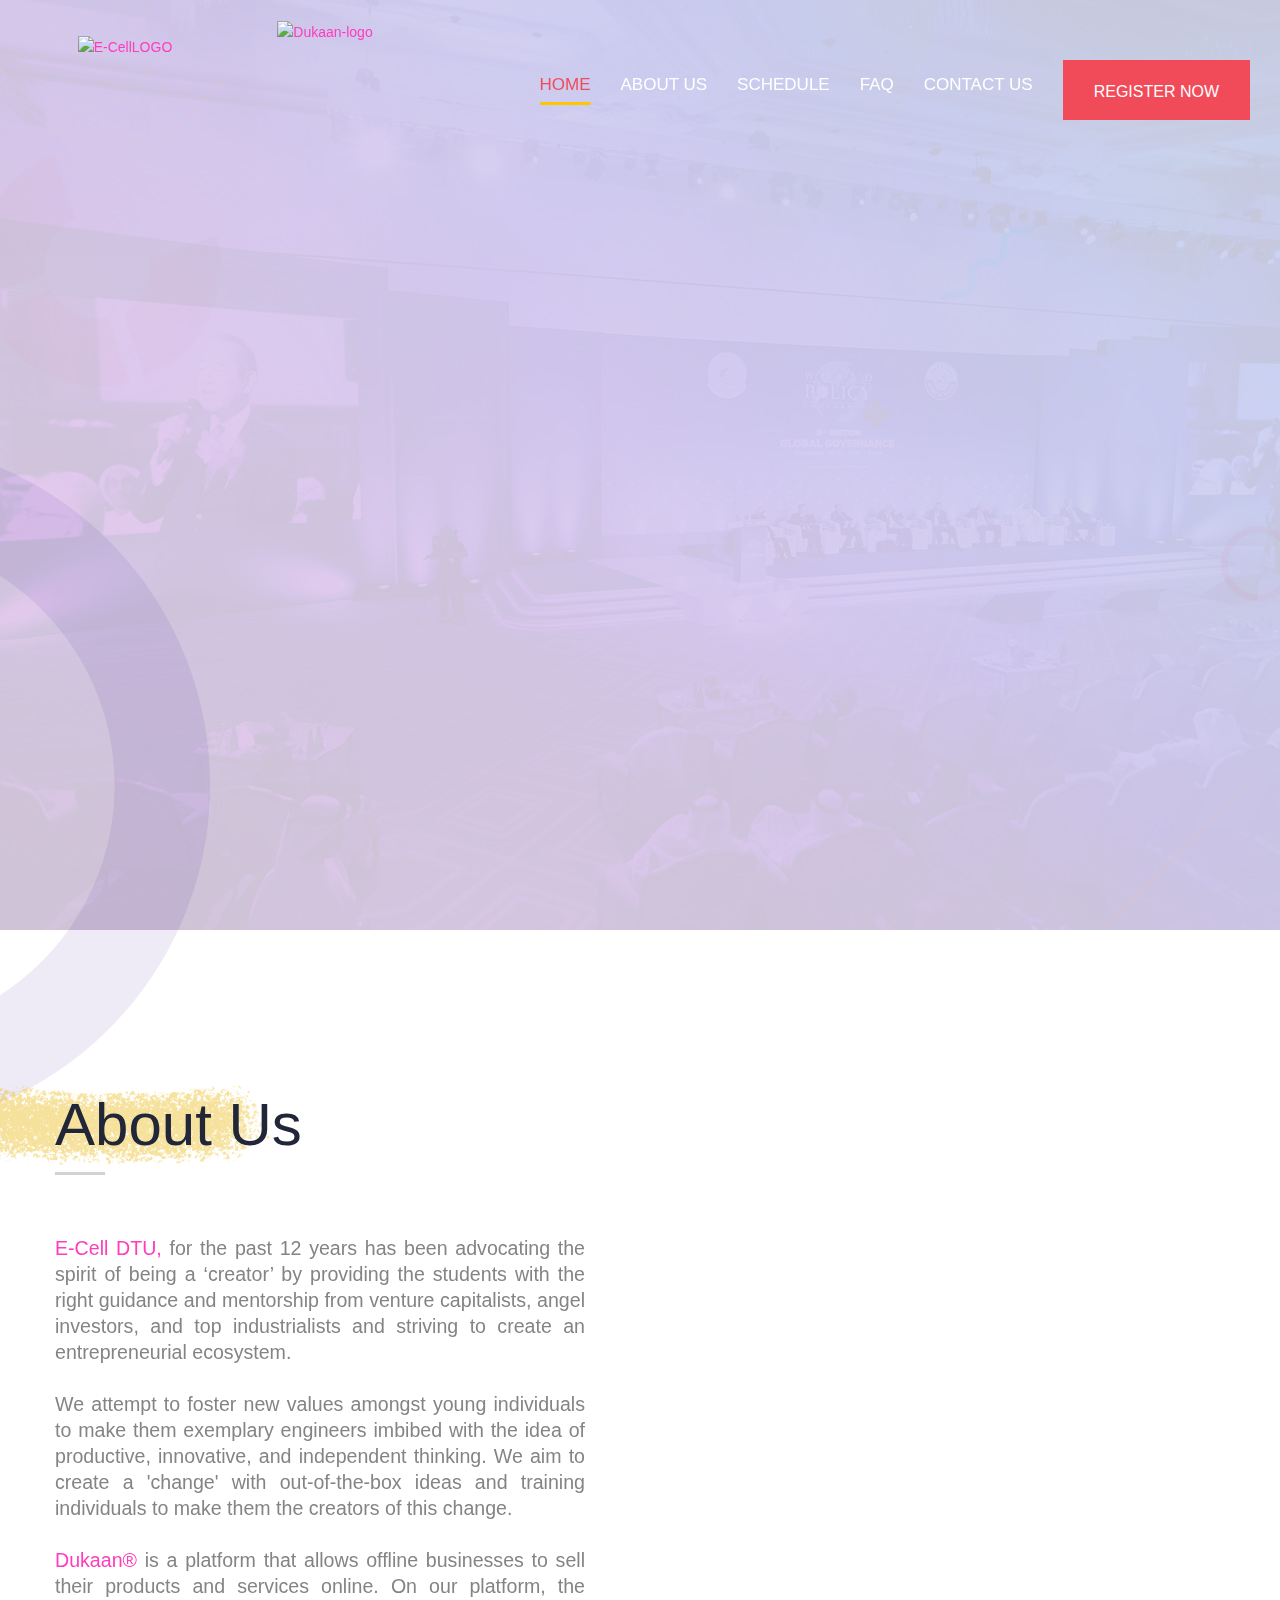
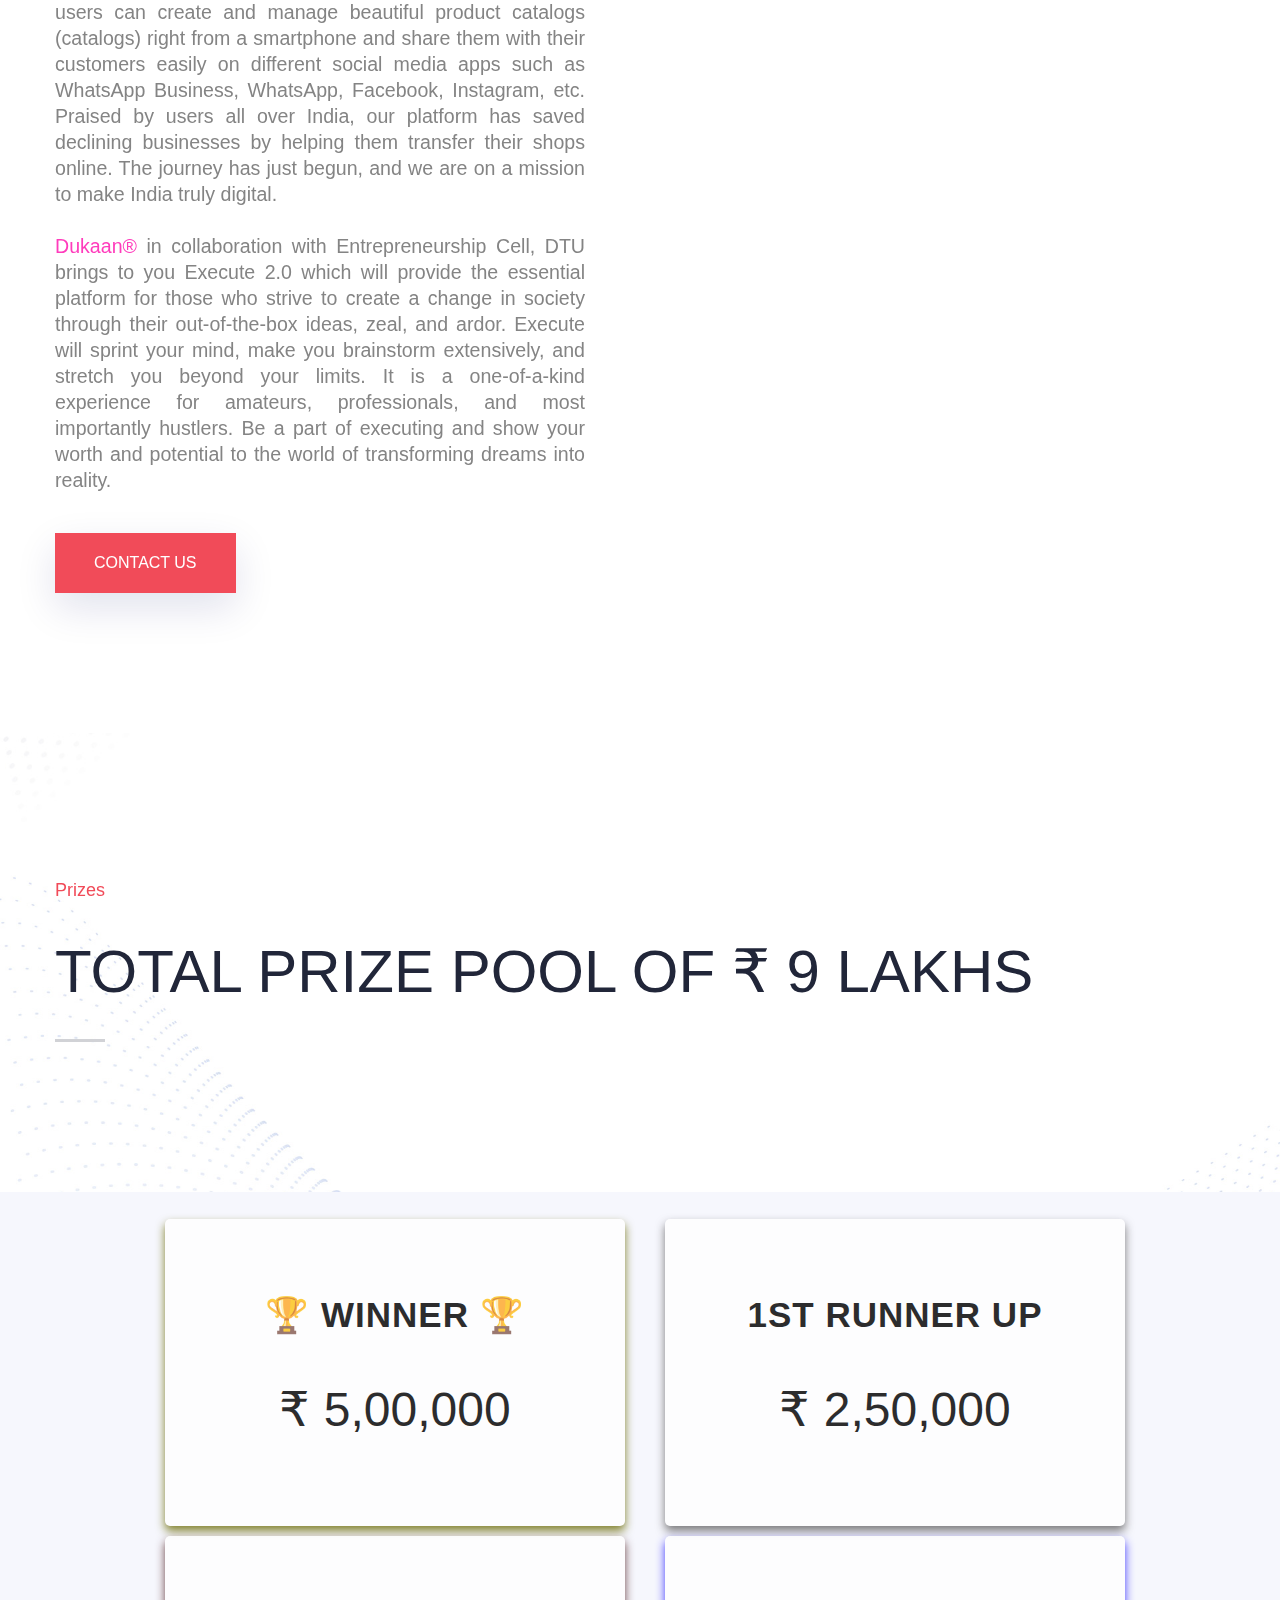
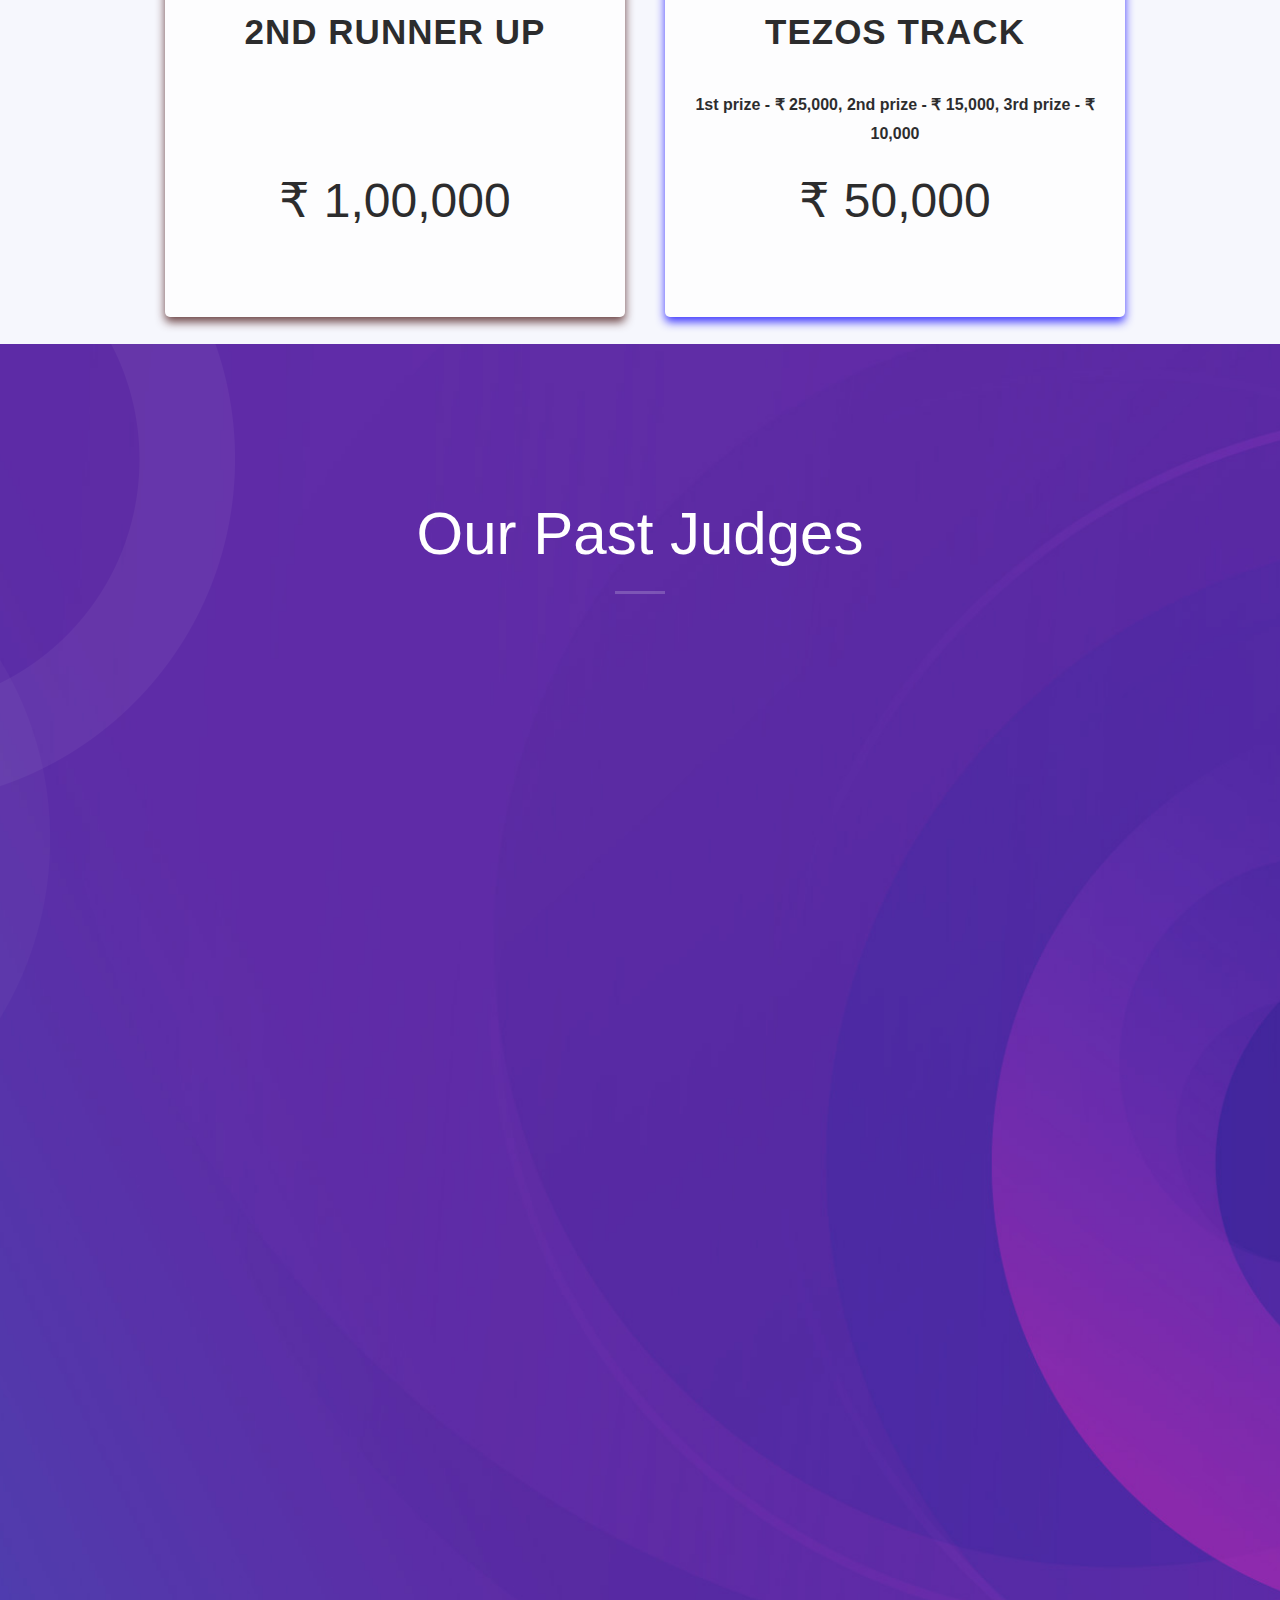
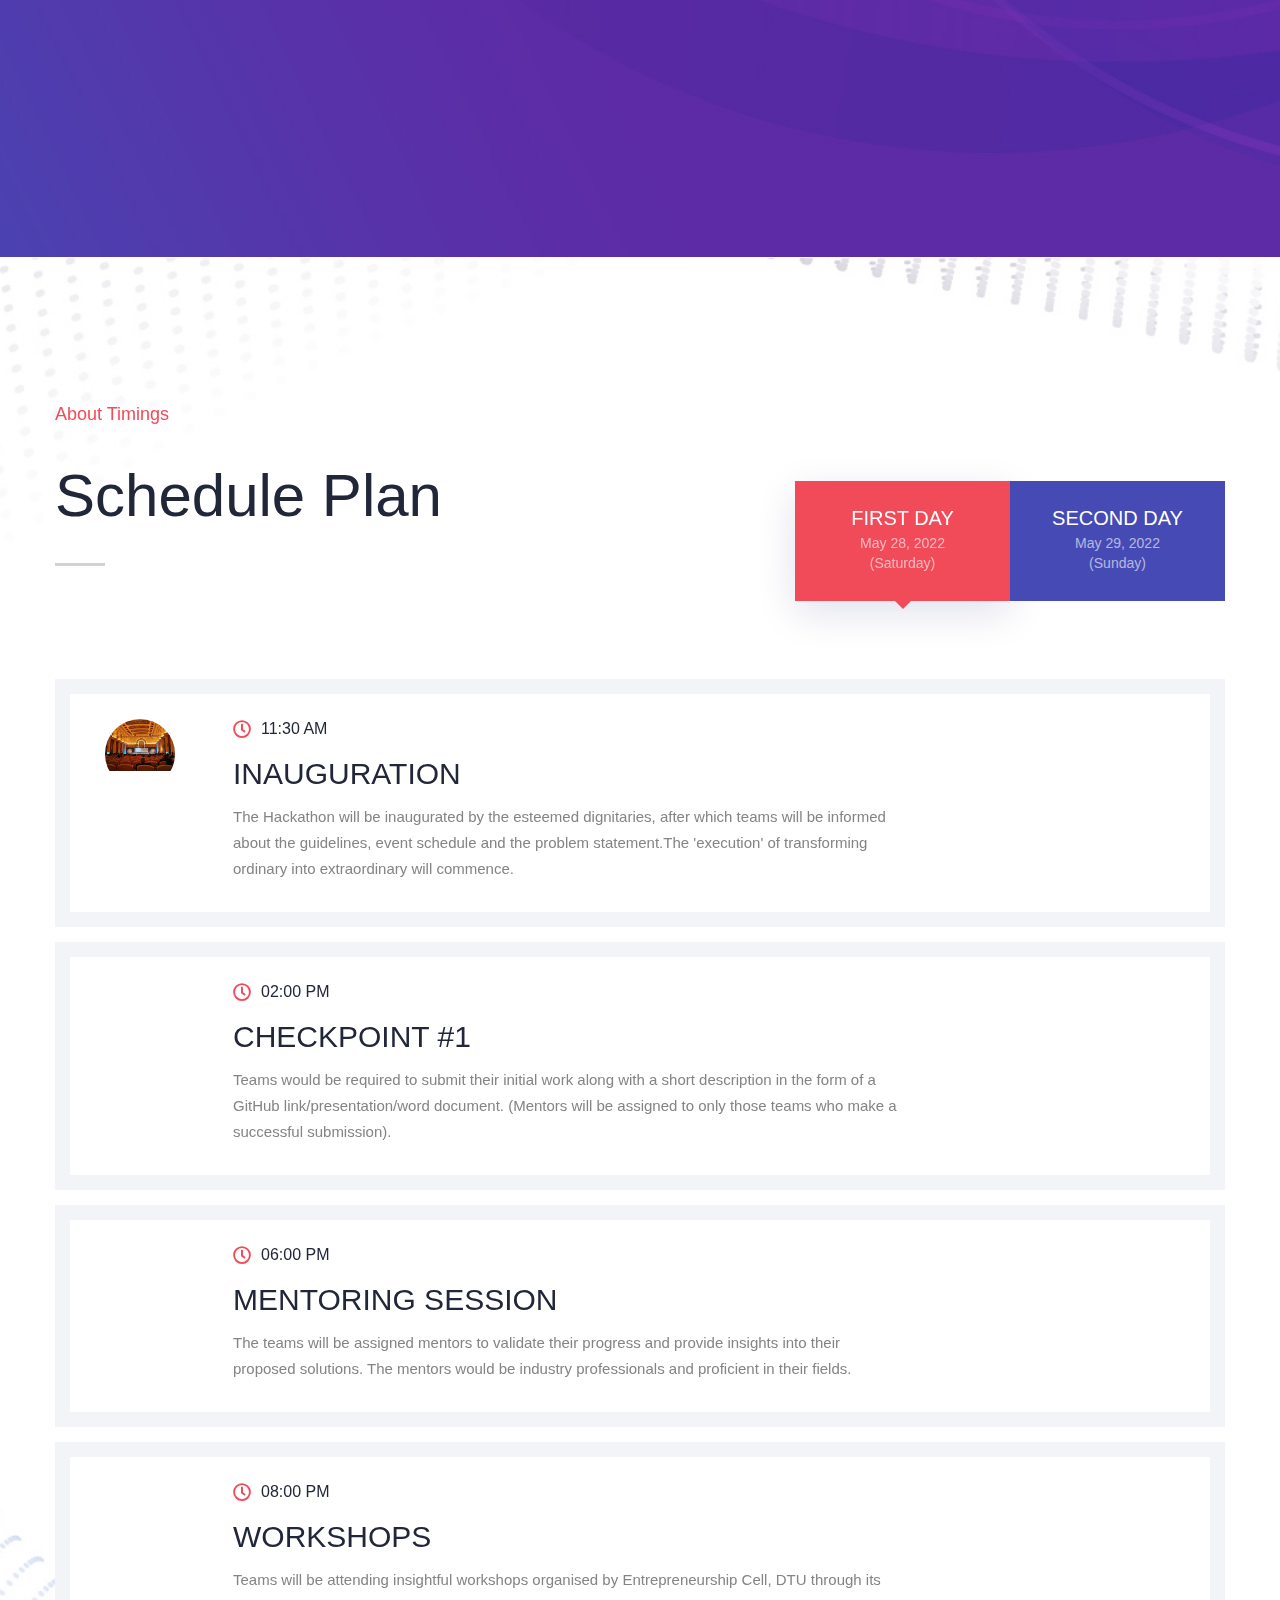
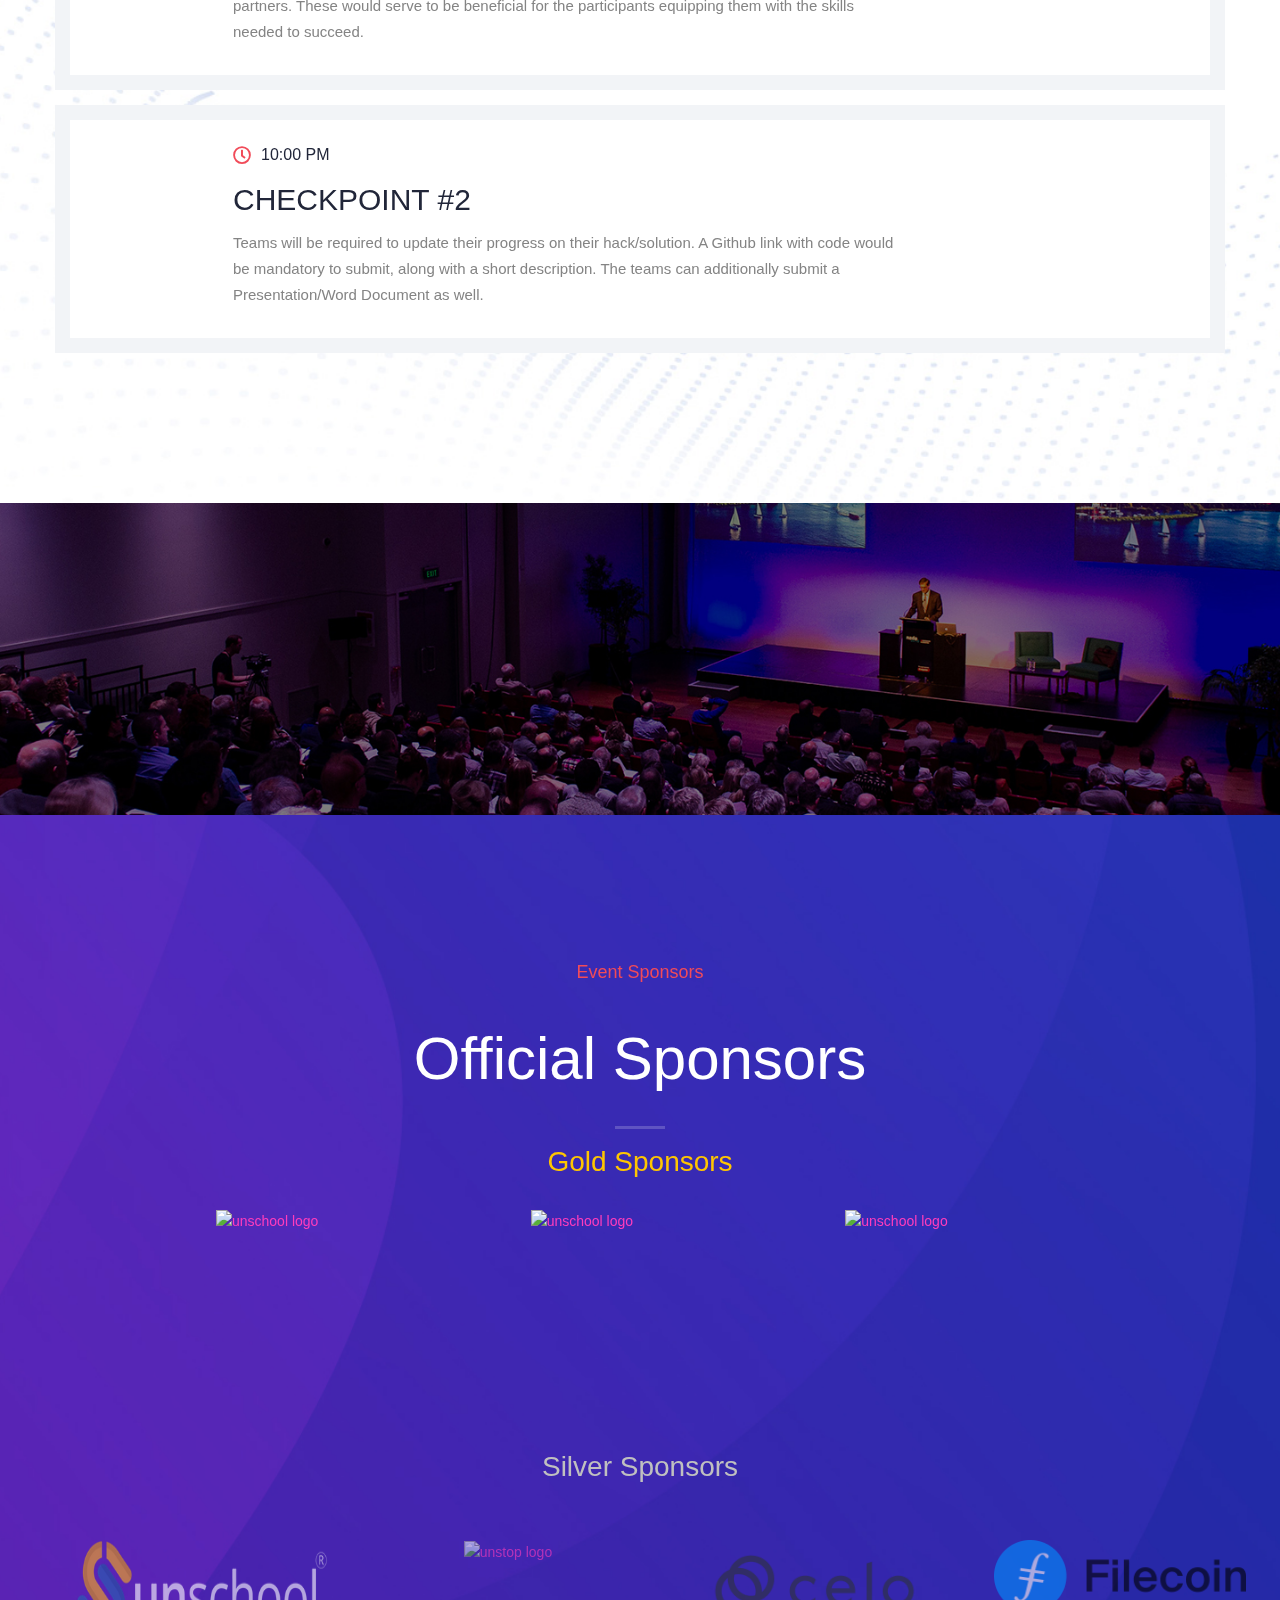
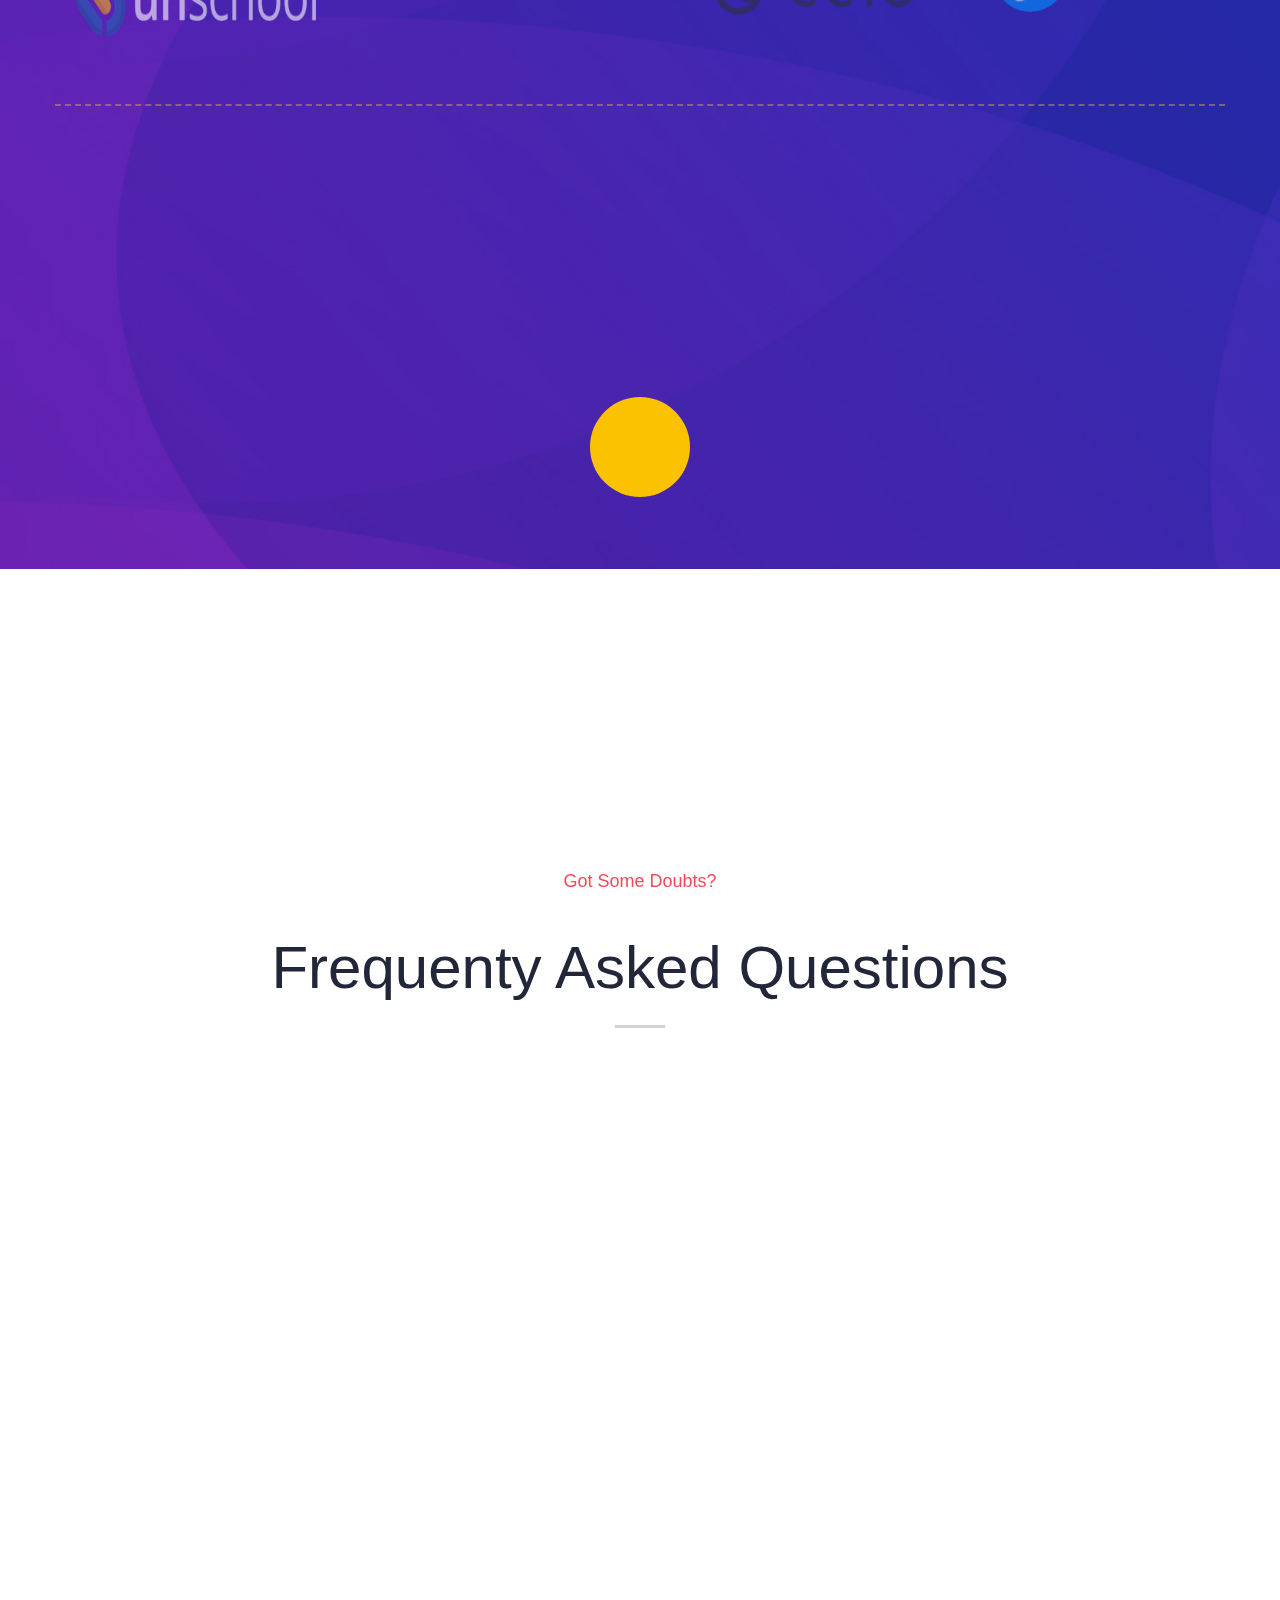
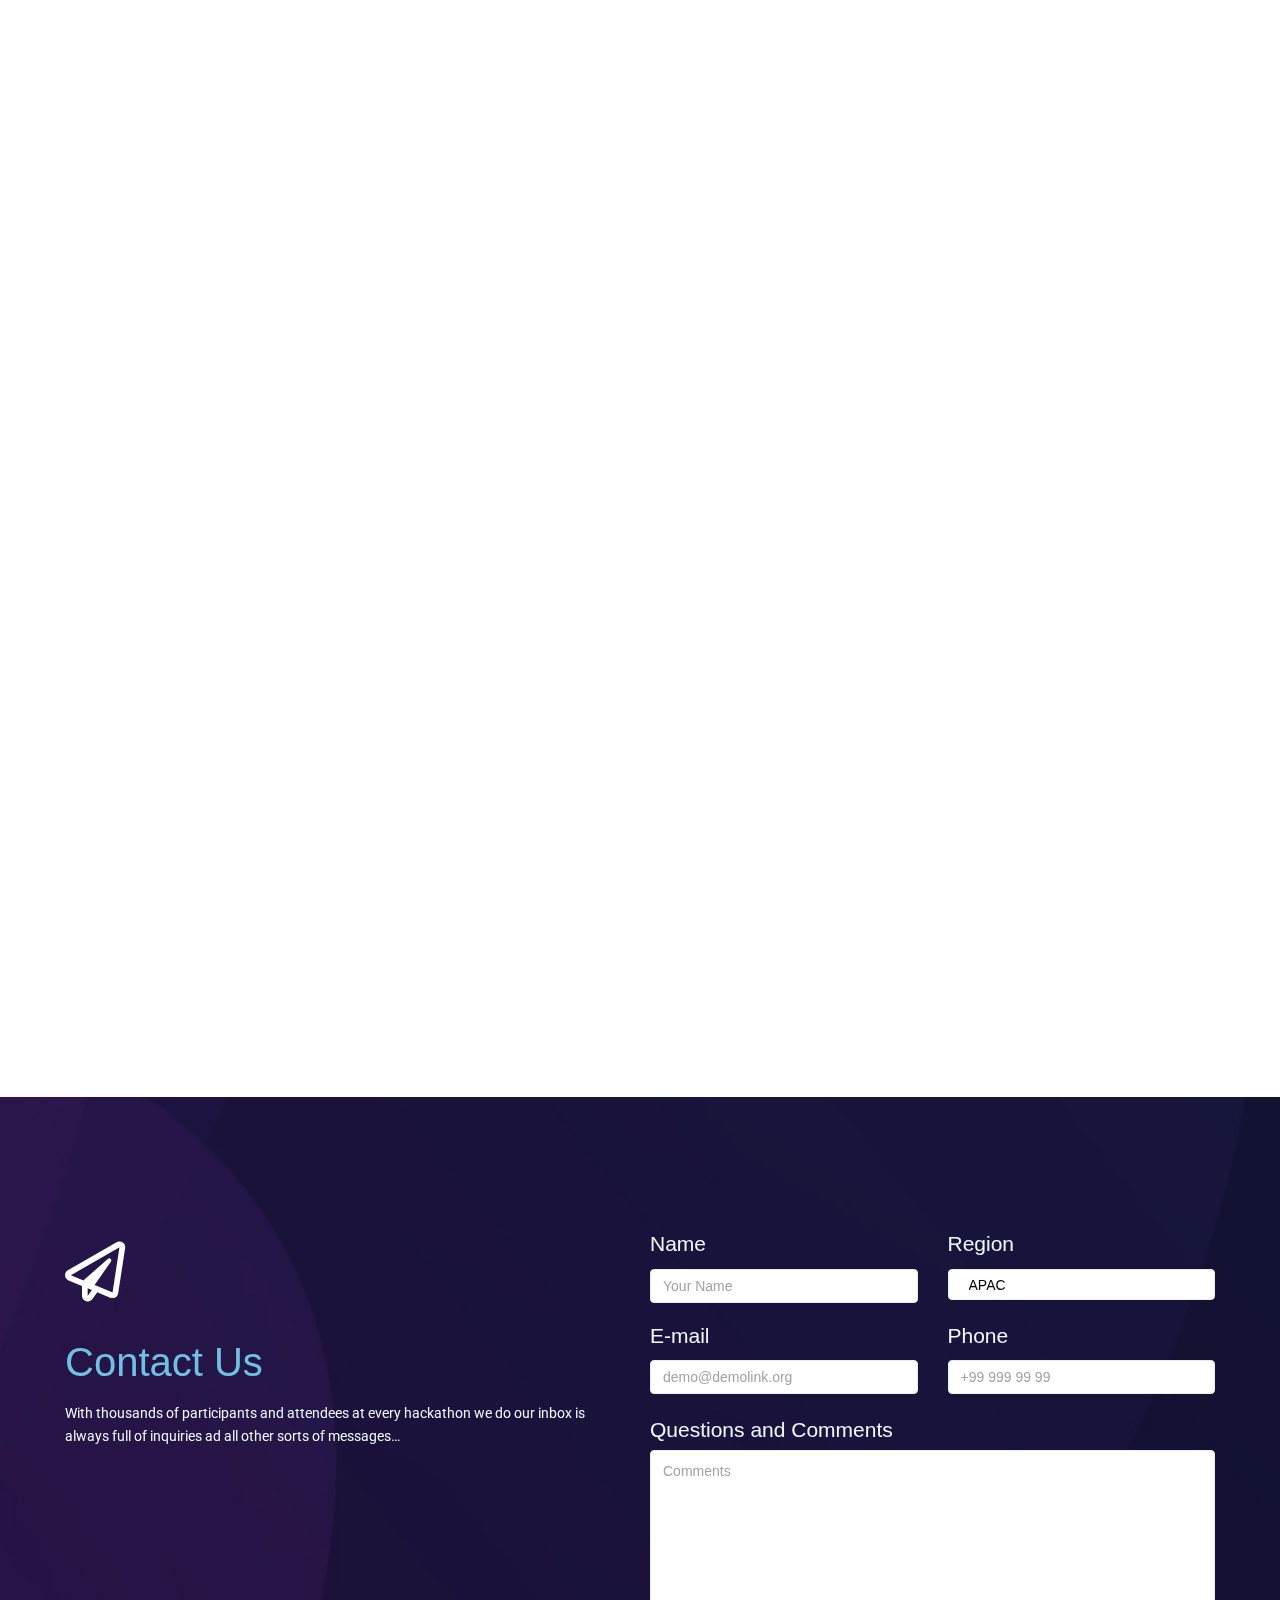
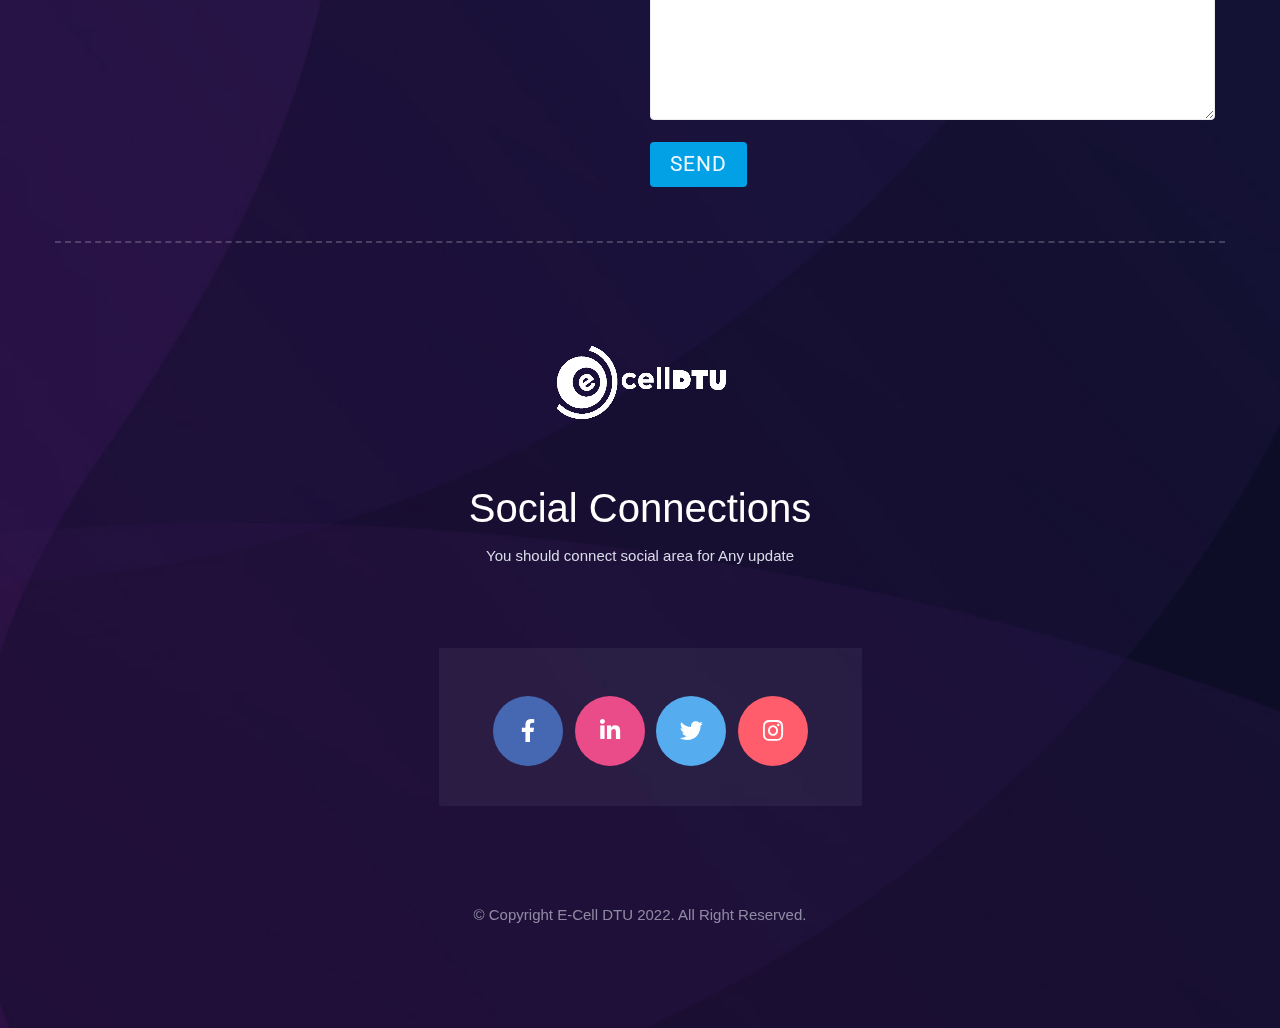
==== commit 024a5f88: "gold sponsor links + animation done" ====
--- a/index.html
+++ b/index.html
@@ -1104,13 +1104,13 @@
                 <h4>Gold Sponsors</h4>
                 <ul class="gold-carousel owl-carousel owl-theme">
                     <li class="slide-item">
-                        <figure class="image"><a href="#"><img style="height: 7em; width:max-content" src="images/Devfolio_Logo_Colored.png" alt=""></a></figure>
+                        <figure class="image zoom"><a href="https://devfolio.co/"><img style="height: 7em; width:max-content" src="images/Devfolio_Logo_Colored.png" alt="unschool logo"></a></figure>
                     </li>
                     <li class="slide-item">
-                        <figure class="image"><a href="#"><img style="height: 7em; width:max-content" src="images/Polygon_Logo_Colored.png" alt=""></a></figure>
+                        <figure class="image zoom"><a href="https://polygon.technology/"><img style="height: 7em; width:max-content" src="images/Polygon_Logo_Colored.png" alt="unschool logo"></a></figure>
                     </li>
                     <li class="slide-item">
-                        <figure class="image"><a href="#"><img style="height: 7em; width:max-content" src="images/DukaanLogo.jpeg" alt=""></a></figure>
+                        <figure class="image zoom"><a href="https://mydukaan.io/"><img style="height: 7em; width:max-content" src="images/DukaanLogo.jpeg" alt="unschool logo"></a></figure>
                     </li>
                 </ul>
             </div> 
@@ -1128,14 +1128,14 @@
                             <figure class="image"><a href="https://unstop.com"><img src="https://d8it4huxumps7.cloudfront.net/uploads/images/unstop/branding-guidelines/svg/unstop-logo-white.svg" alt="unstop logo"></a></figure>
                         </li>
                         <li class="slide-item">
-                            <figure class="image"><a href="#"><img style="height: 7em; width:max-content" src="images/Celo Logo Monochrome@2x.png" alt="unschool logo"></a>
+                            <figure class="image"><a href="https://celo.org/"><img style="height: 7em; width:max-content" src="images/Celo Logo Monochrome@2x.png" alt="unschool logo"></a>
                             </figure>
                         </li>
                         <li class="slide-item">
-                            <figure class="image"><a href="#"><img  src="images/Filecoin Coloured White Text.png" alt="unstop logo"></a></figure>
+                            <figure class="image"><a href="https://filecoin.io/"><img  src="images/Filecoin Coloured White Text.png" alt="unstop logo"></a></figure>
                         </li>
                         <li class="slide-item">
-                            <figure class="image"><a href="#"><img  src="images/Tezos_Logo-Colored.png" alt="unstop logo"></a></figure>
+                            <figure class="image"><a href="https://tezos.com/"><img  src="images/Tezos_Logo-Colored.png" alt="unstop logo"></a></figure>
                         </li>
                     </ul>
                 </div>
--- a/css/style.css
+++ b/css/style.css
@@ -2878,7 +2878,12 @@
 	width: 100%;
 	height: auto;
 }
-
+.zoom {
+	transition: transform 0.5s ease;
+}
+.zoom:hover {
+	transform: scale(1.25);
+}
 .about-section .icon-circle-3{
 	top: -490px !important;
 	left: -535px !important;
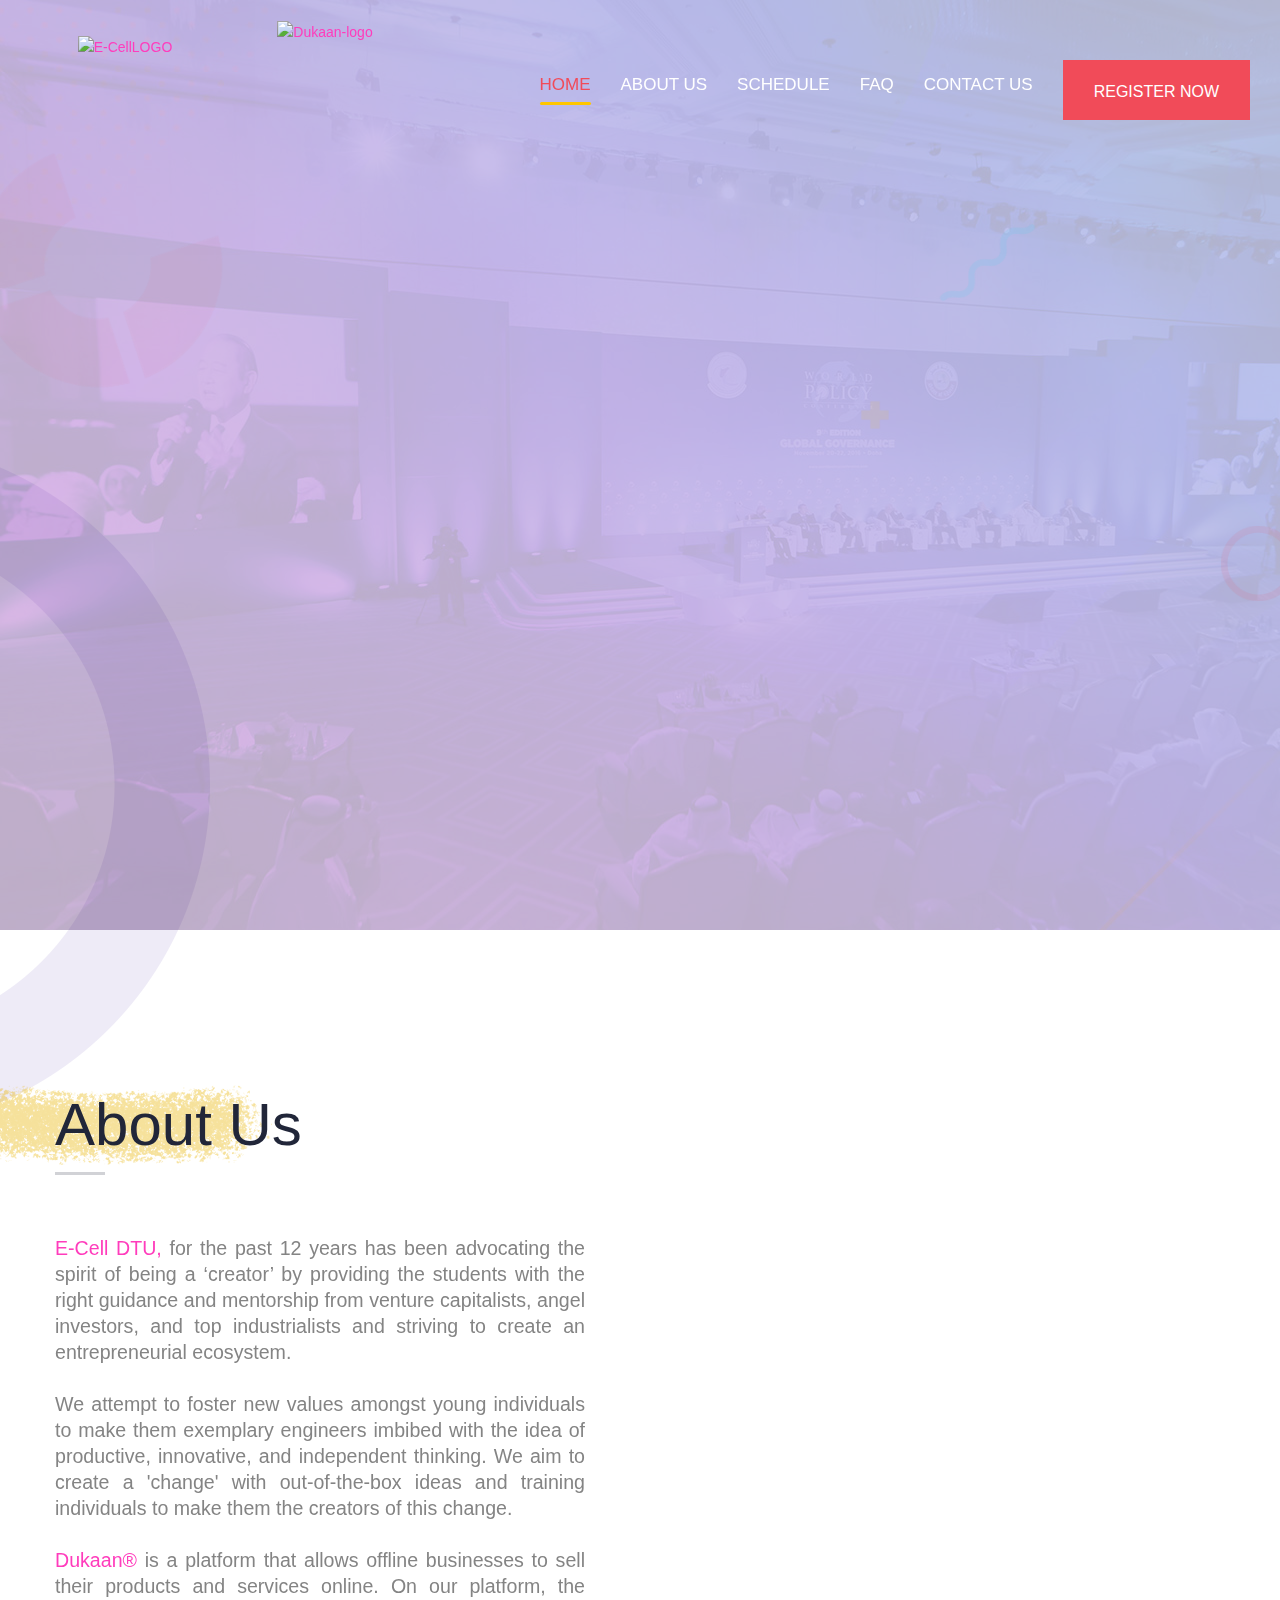
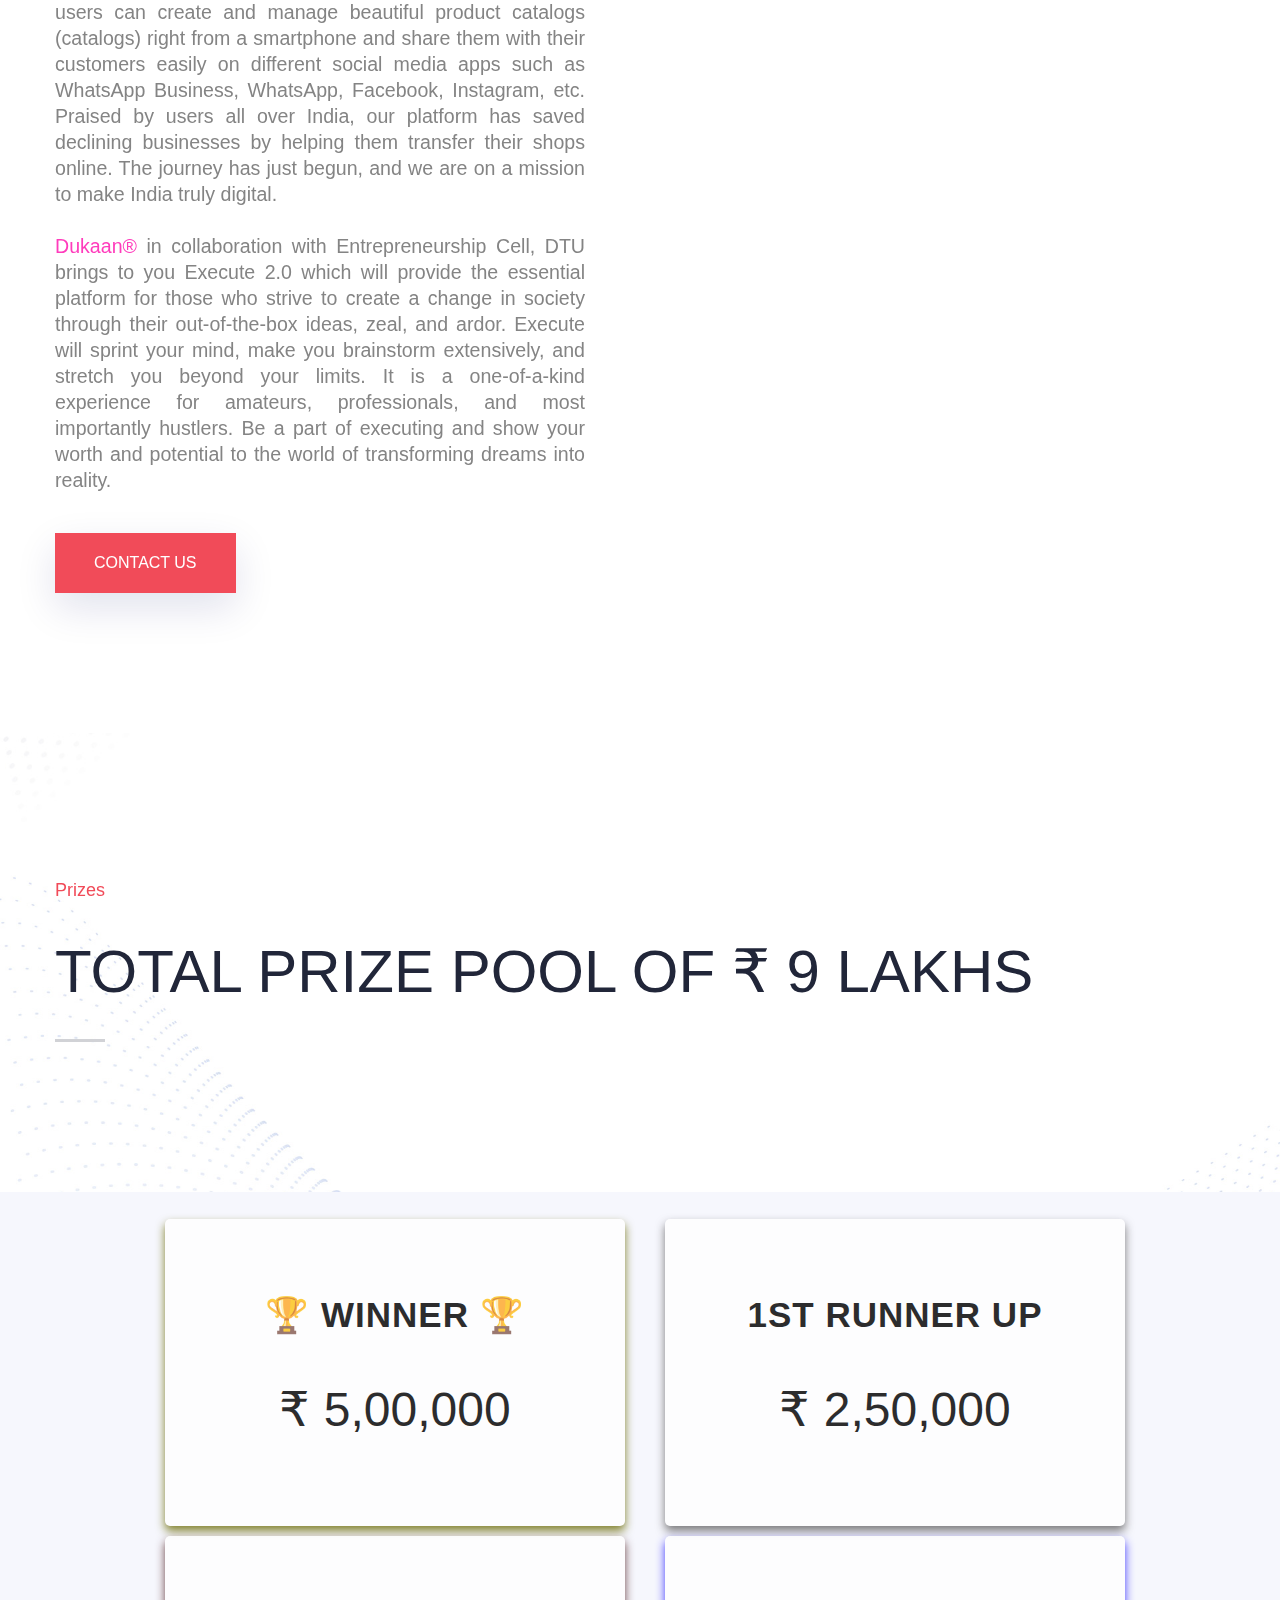
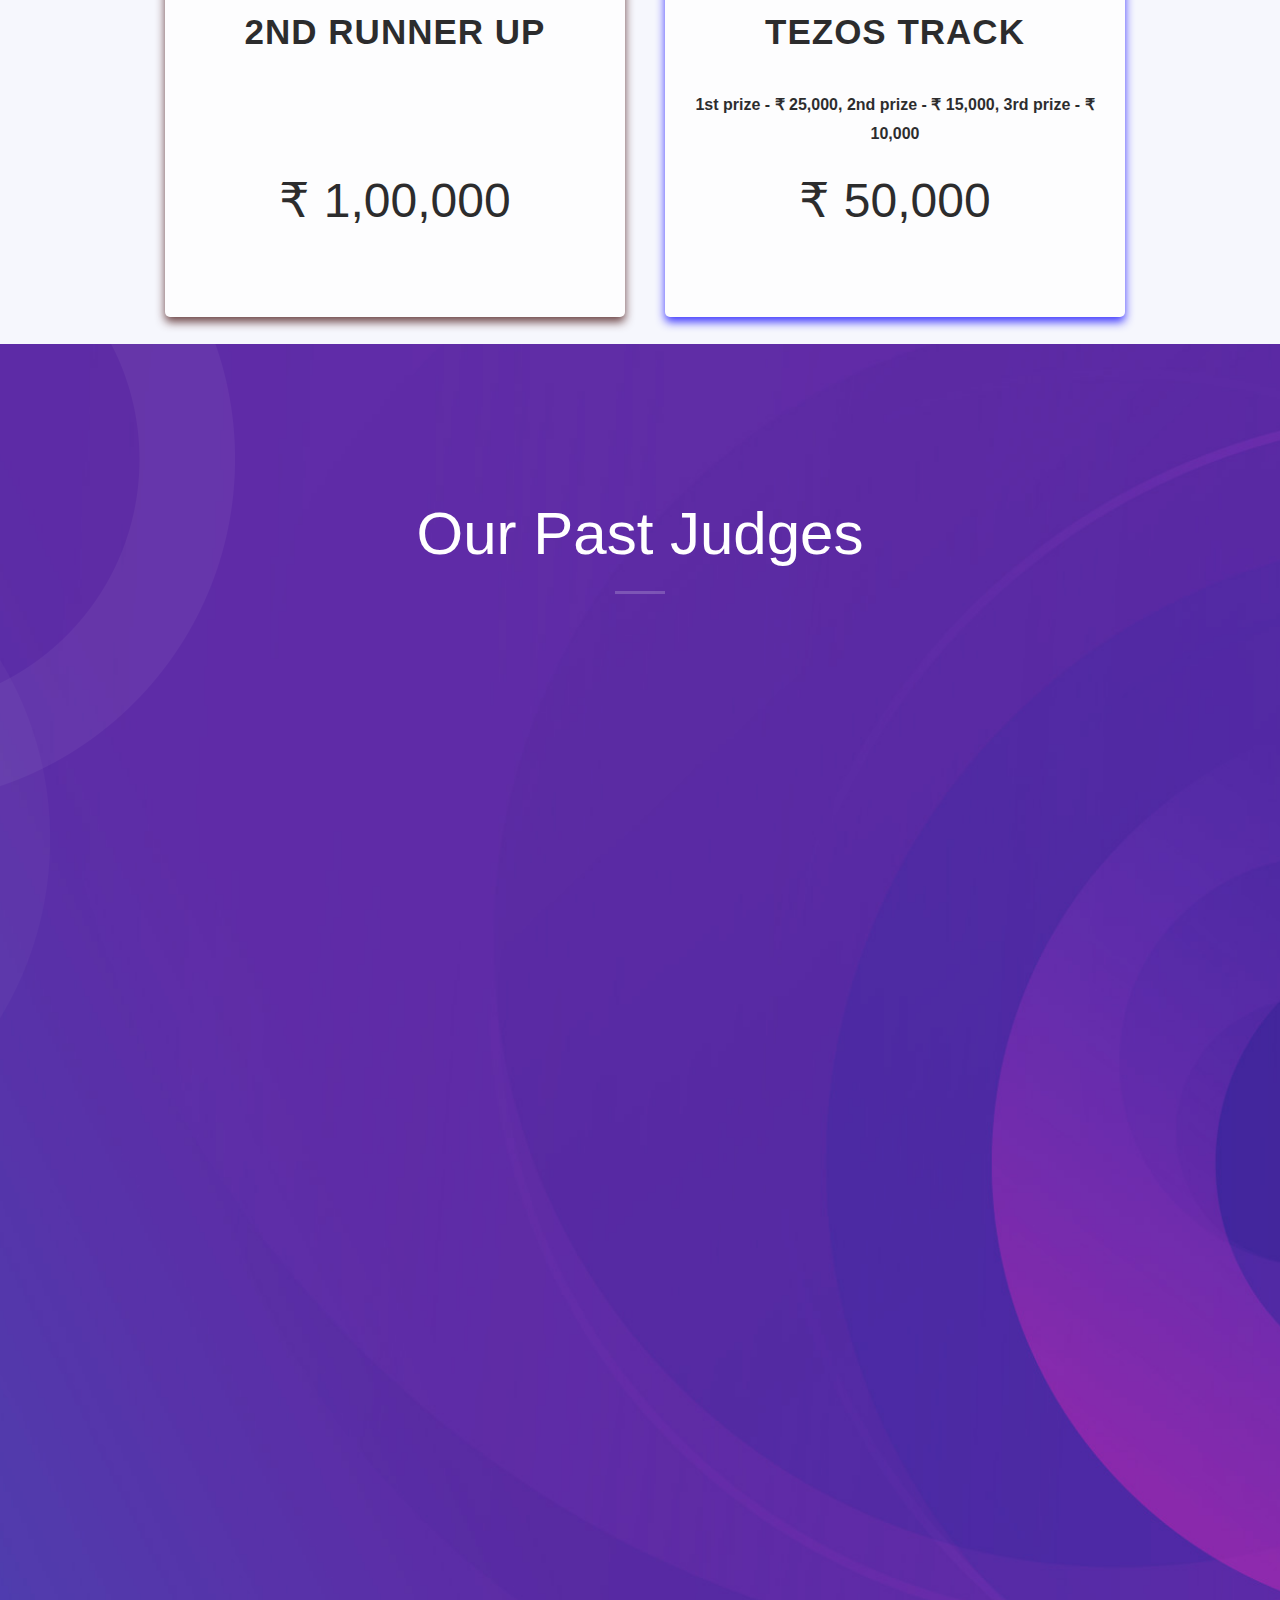
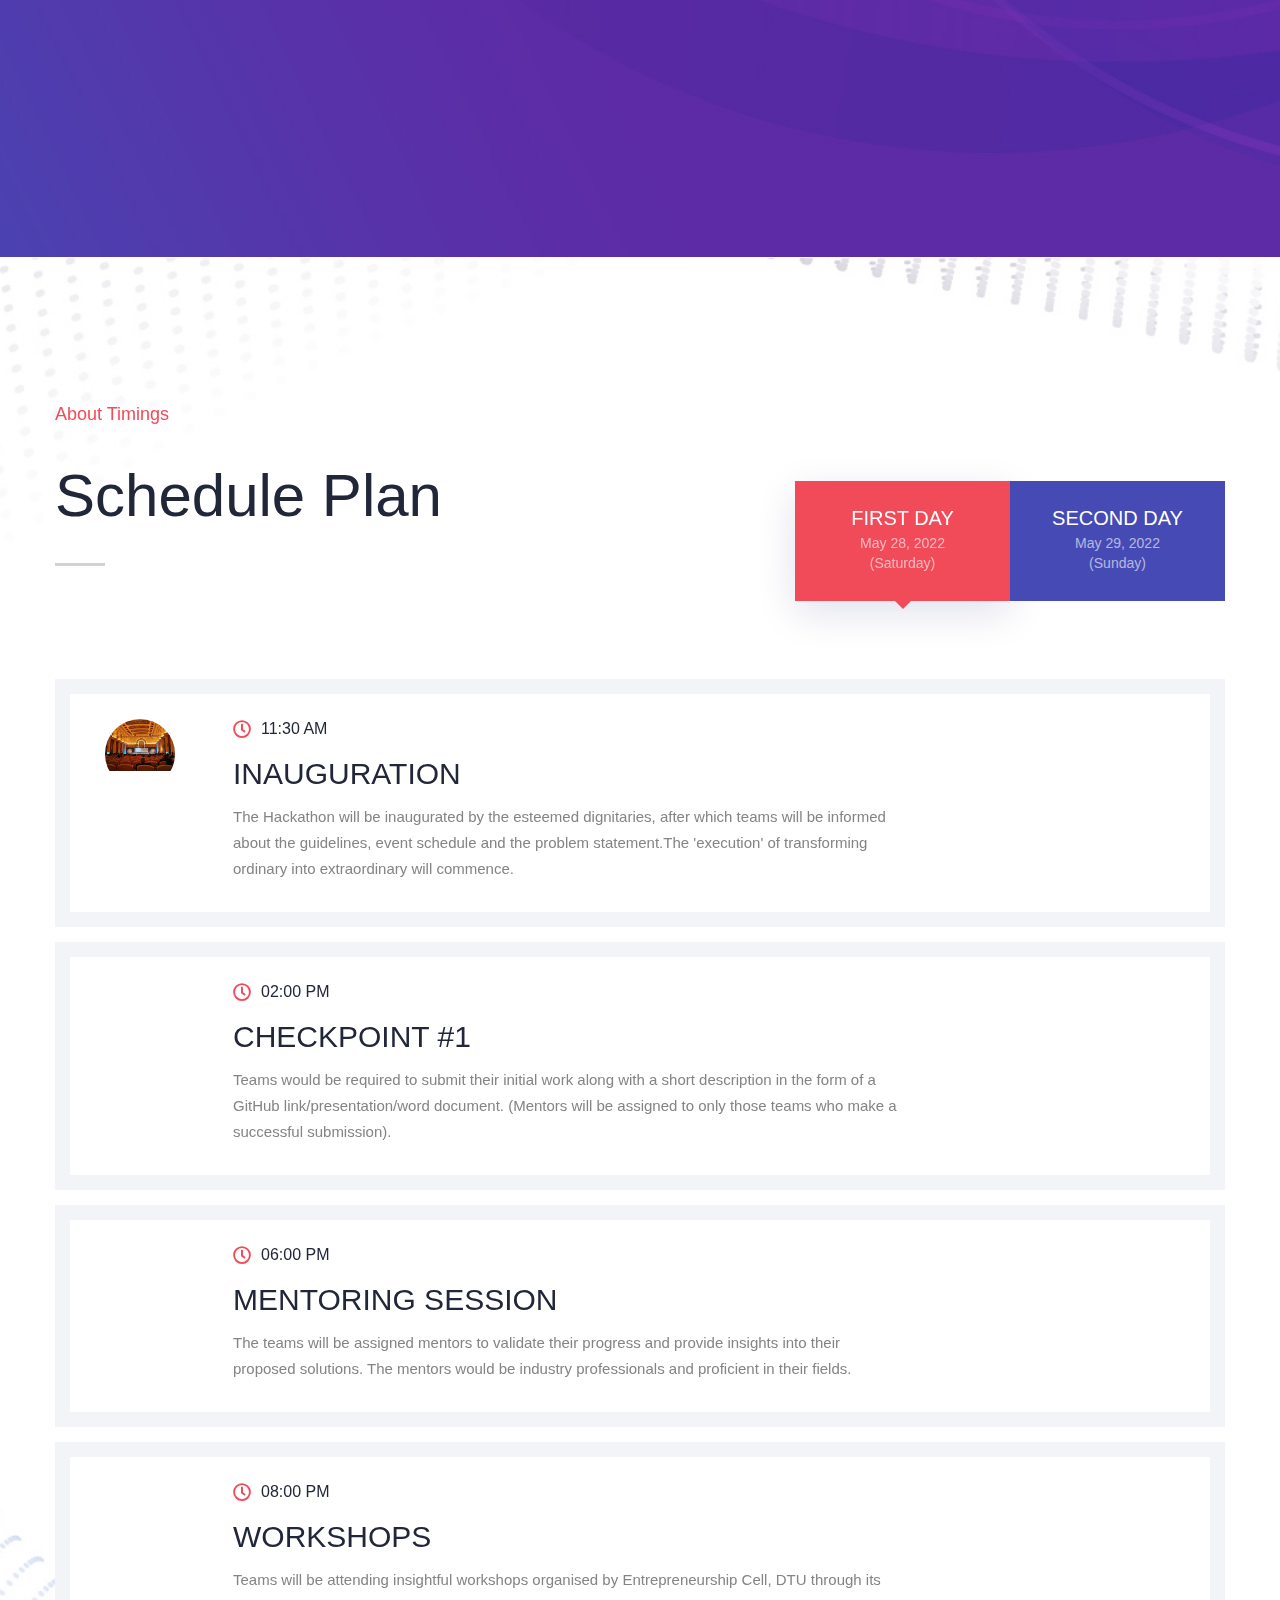
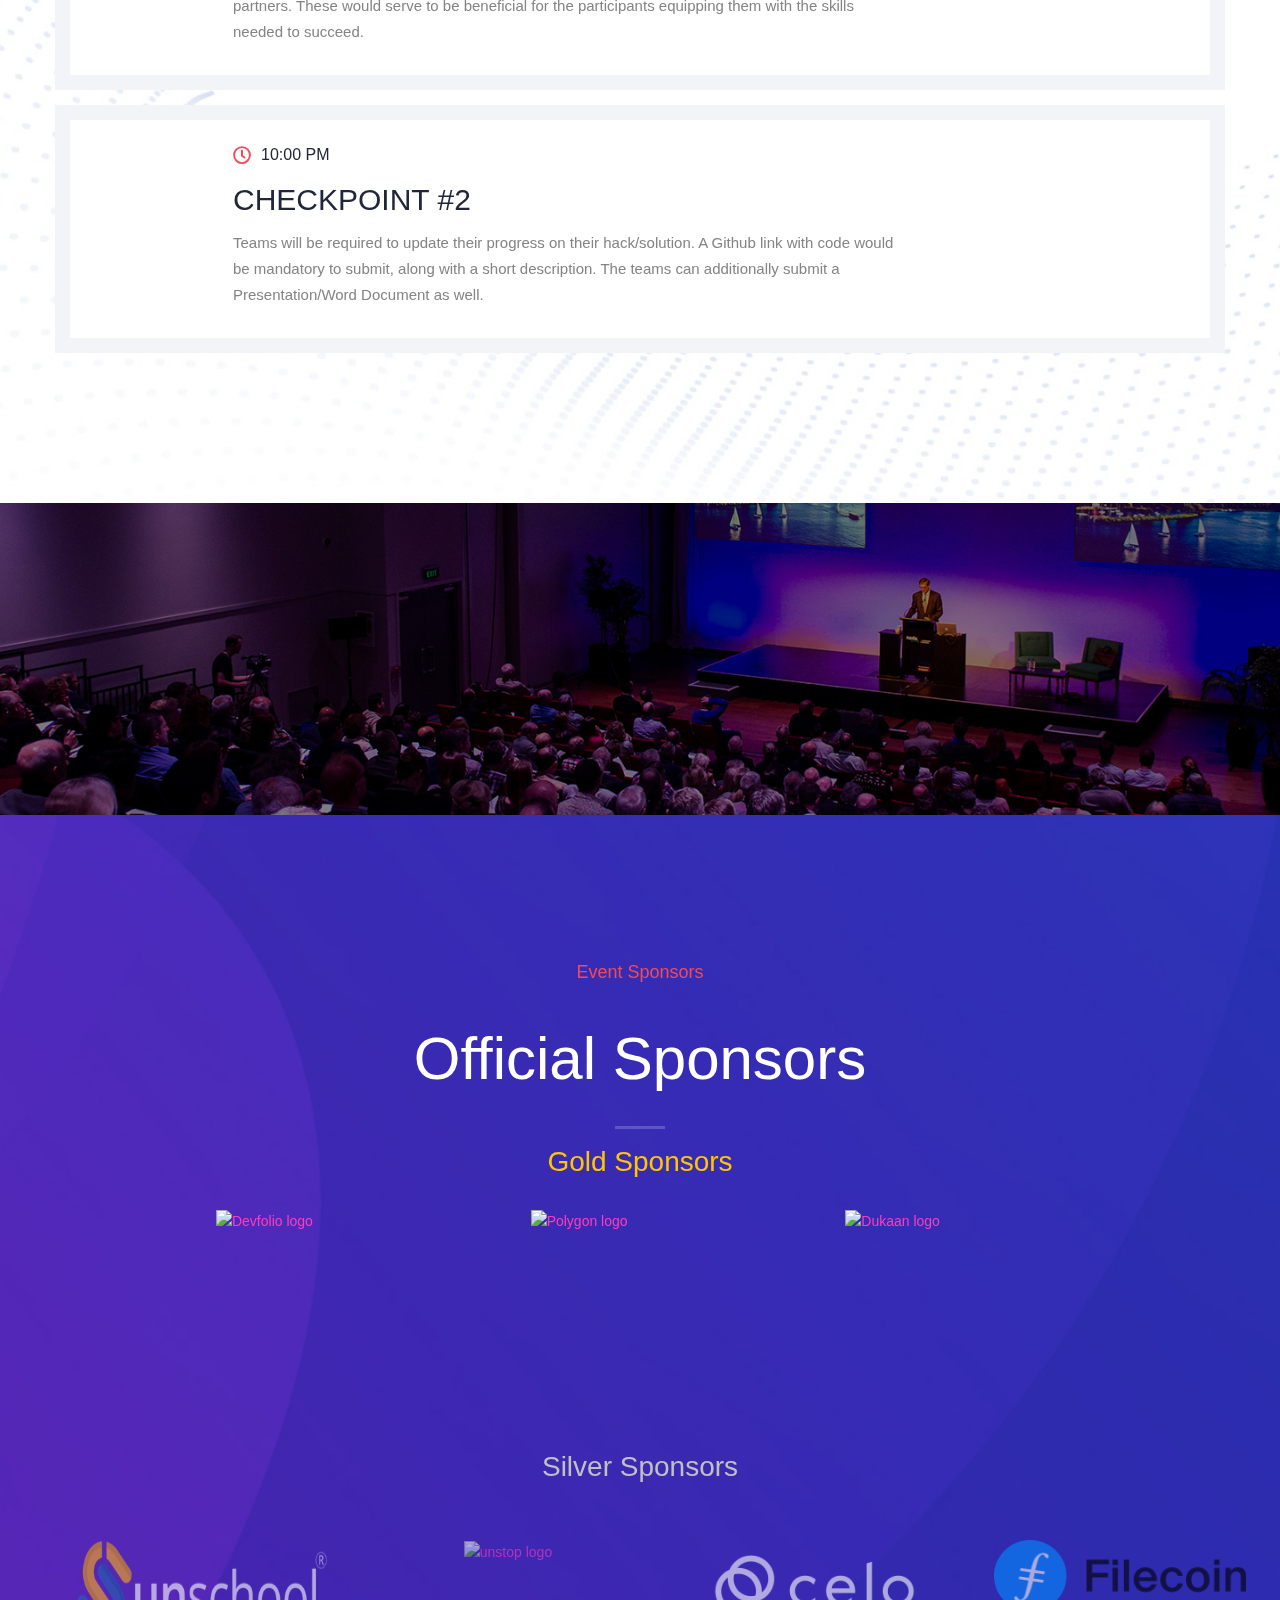
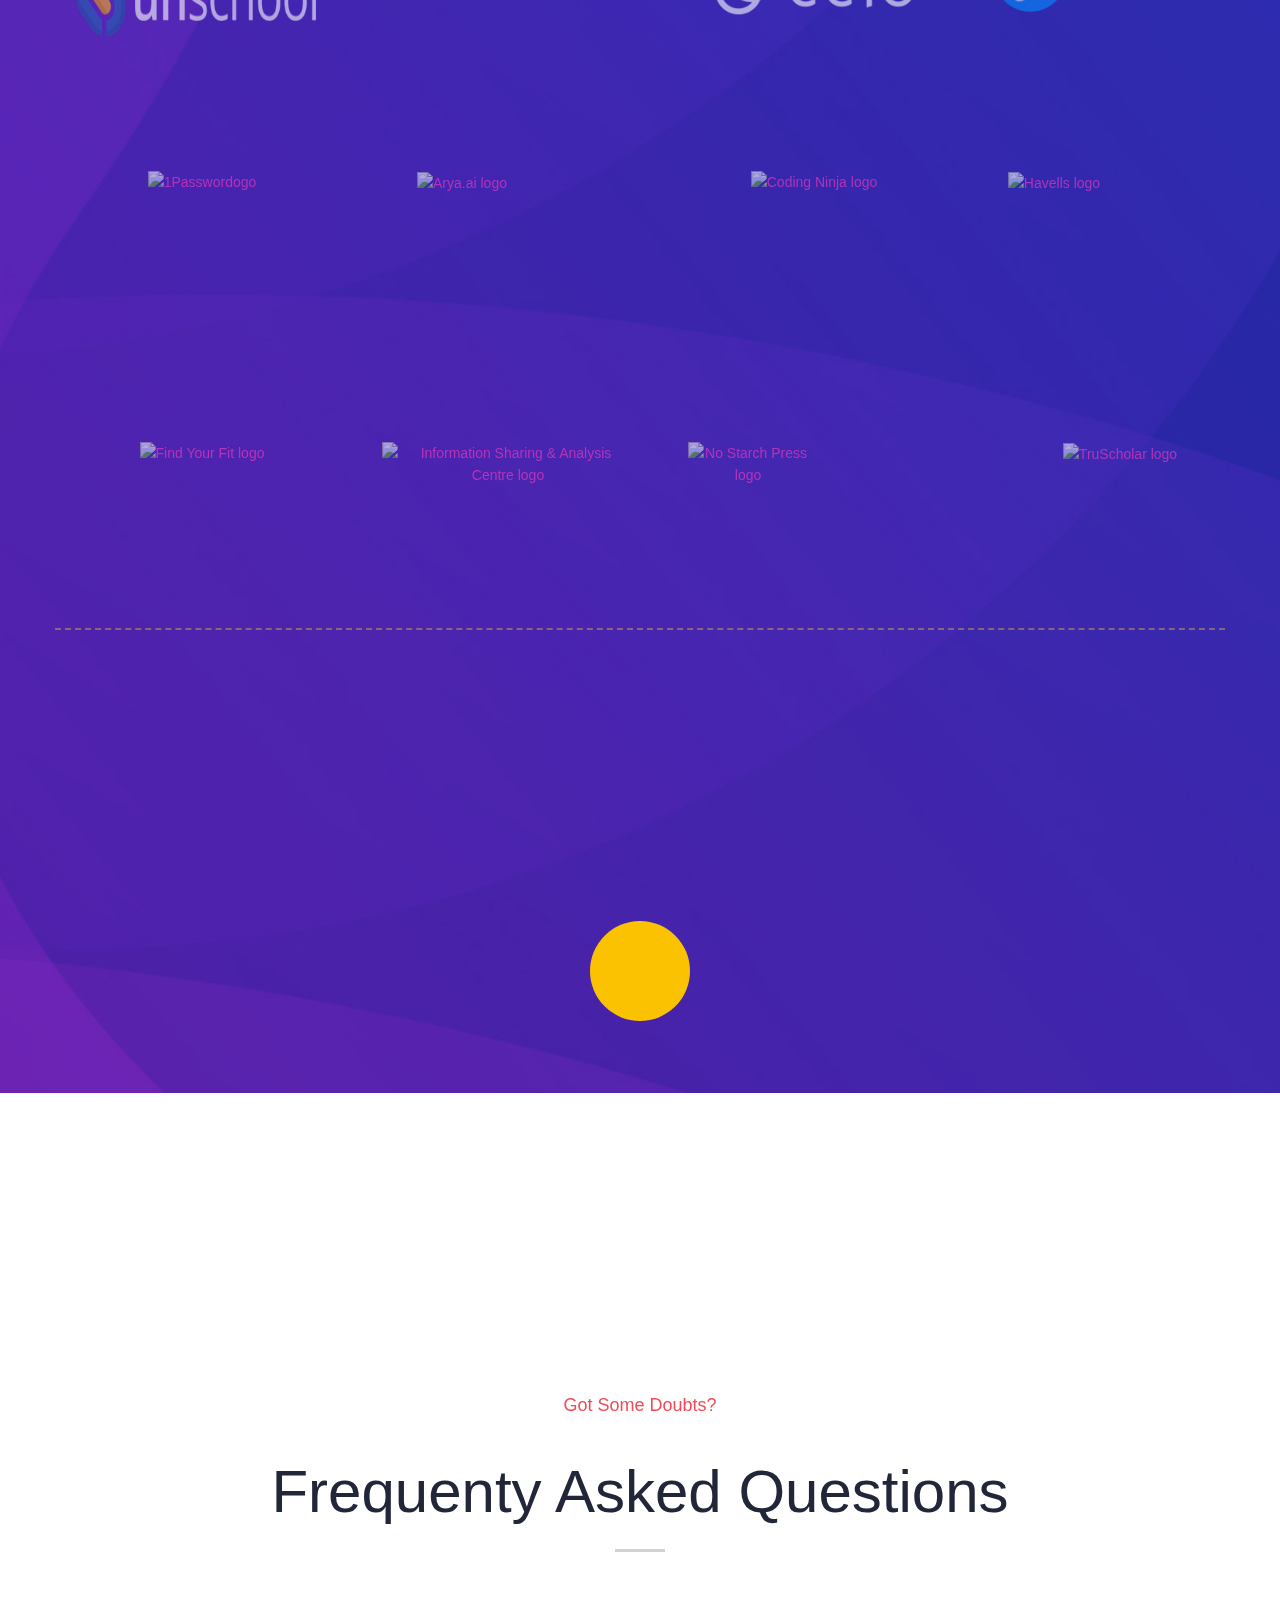
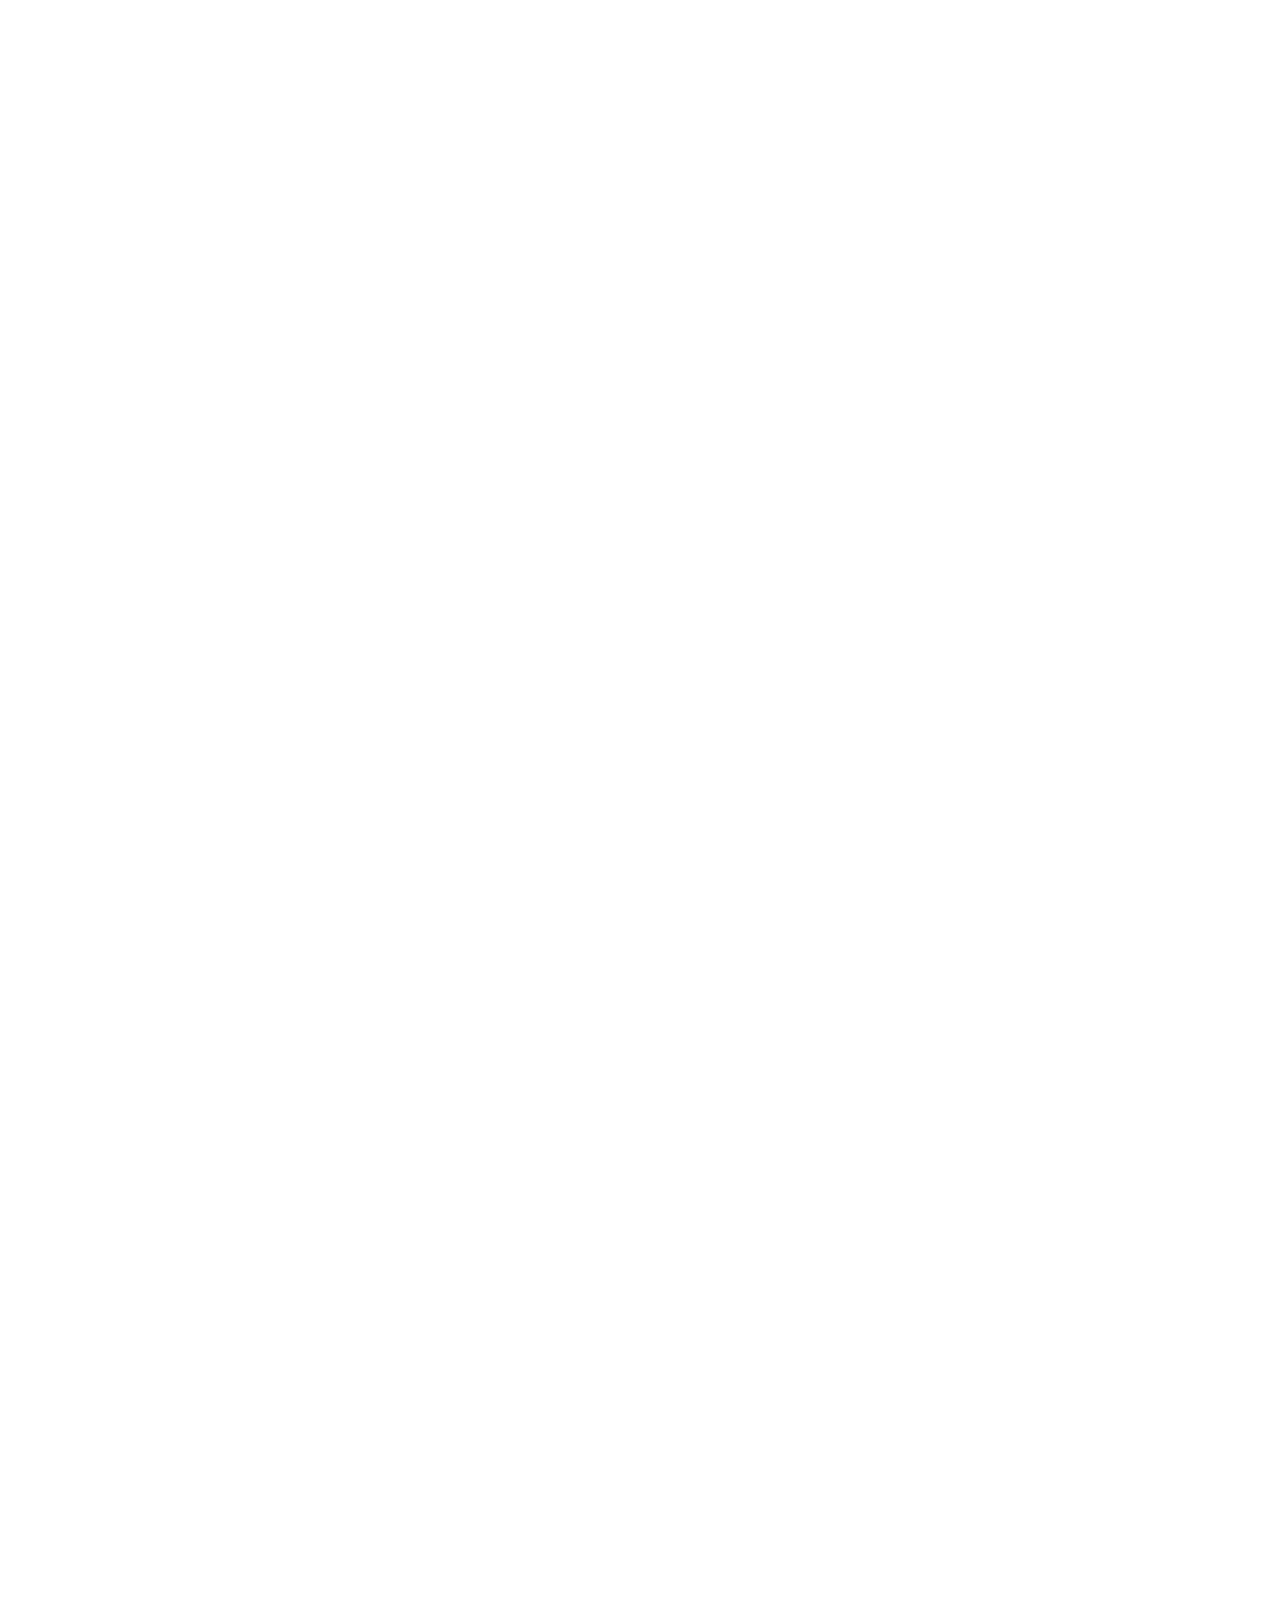
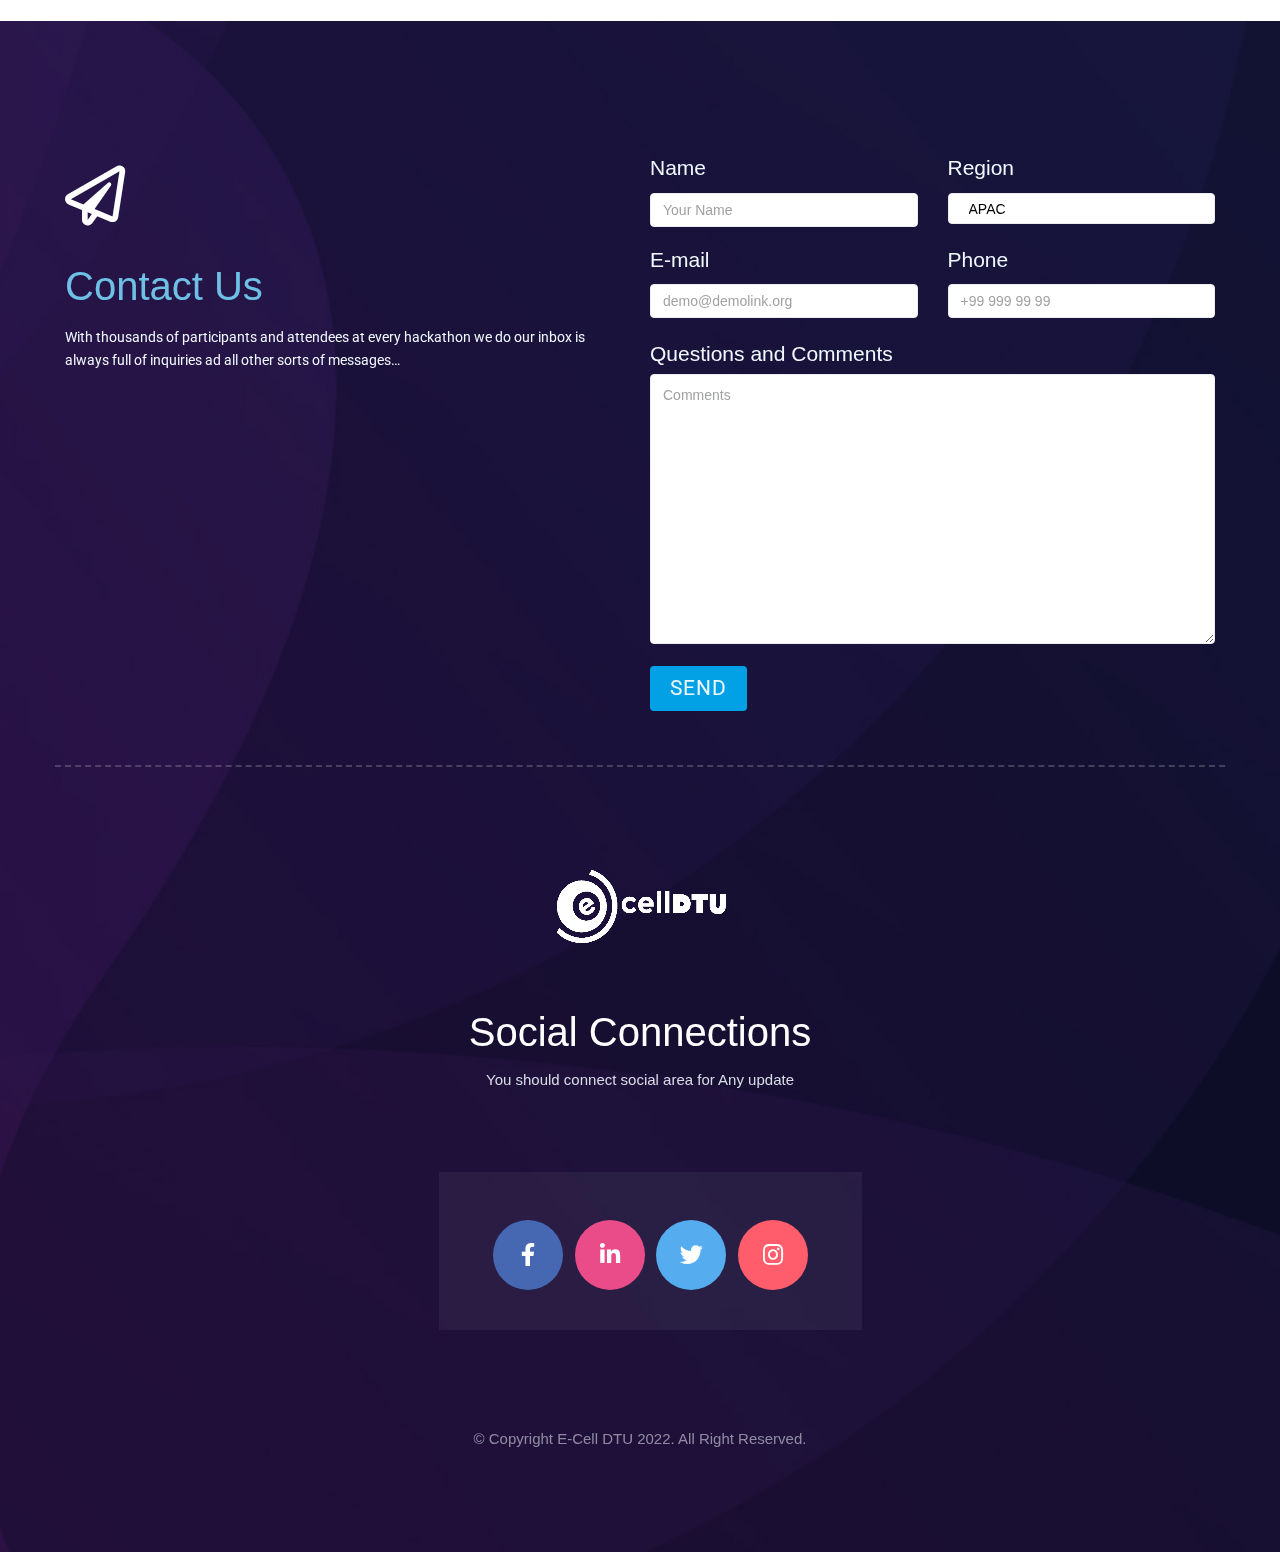
==== commit 20a22622: "logo resized + corrections" ====
--- a/index.html
+++ b/index.html
@@ -1104,13 +1104,13 @@
                 <h4>Gold Sponsors</h4>
                 <ul class="gold-carousel owl-carousel owl-theme">
                     <li class="slide-item">
-                        <figure class="image zoom"><a href="https://devfolio.co/"><img style="height: 7em; width:max-content" src="images/Devfolio_Logo_Colored.png" alt="unschool logo"></a></figure>
+                        <figure class="image zoom"><a href="https://devfolio.co/"><img style="height: 7em; width:max-content" src="images/Devfolio_Logo_Colored.png" alt="Devfolio logo"></a></figure>
                     </li>
                     <li class="slide-item">
-                        <figure class="image zoom"><a href="https://polygon.technology/"><img style="height: 7em; width:max-content" src="images/Polygon_Logo_Colored.png" alt="unschool logo"></a></figure>
+                        <figure class="image zoom"><a href="https://polygon.technology/"><img style="height: 7em; width:max-content" src="images/Polygon_Logo_Colored.png" alt="Polygon logo"></a></figure>
                     </li>
                     <li class="slide-item">
-                        <figure class="image zoom"><a href="https://mydukaan.io/"><img style="height: 7em; width:max-content" src="images/DukaanLogo.jpeg" alt="unschool logo"></a></figure>
+                        <figure class="image zoom"><a href="https://mydukaan.io/"><img style="height: 7em; width:max-content" src="images/DukaanLogo.jpeg" alt="Dukaan logo"></a></figure>
                     </li>
                 </ul>
             </div> 
@@ -1128,16 +1128,68 @@
                             <figure class="image"><a href="https://unstop.com"><img src="https://d8it4huxumps7.cloudfront.net/uploads/images/unstop/branding-guidelines/svg/unstop-logo-white.svg" alt="unstop logo"></a></figure>
                         </li>
                         <li class="slide-item">
-                            <figure class="image"><a href="https://celo.org/"><img style="height: 7em; width:max-content" src="images/Celo Logo Monochrome@2x.png" alt="unschool logo"></a>
+                            <figure class="image"><a href="https://celo.org/"><img style="height: 7em; width:max-content" src="images/more silver sponsor/Celo Logo white.png" alt="Celo logo"></a>
                             </figure>
                         </li>
                         <li class="slide-item">
-                            <figure class="image"><a href="https://filecoin.io/"><img  src="images/Filecoin Coloured White Text.png" alt="unstop logo"></a></figure>
-                        </li>
-                        <li class="slide-item">
-                            <figure class="image"><a href="https://tezos.com/"><img  src="images/Tezos_Logo-Colored.png" alt="unstop logo"></a></figure>
-                        </li>
+                            <figure class="image"><a href="https://filecoin.io/"><img  src="images/Filecoin Coloured White Text.png" alt="Filecoin logo"></a></figure>
+                        </li>
+                        <li class="slide-item">
+                            <figure class="image size_correction"><a href="https://www.taskade.com/"><img  src="images/more silver sponsor/taskade logo.jpeg" alt="Taskade logo"></a></figure>
+                        </li>
+                        <li class="slide-item">
+                            <figure class="image"><a href="https://www.wolfram.com/language/"><img  src="images/more silver sponsor/Event sponsor wolfram.png" alt="Wolfram logo"></a></figure>
+                        </li>
+
                     </ul>
+
+                    <ul class="platinum-carousel owl-carousel owl-theme">
+                        <li class="slide-item">
+                            <figure class="image"><a href="https://1password.com/"><img style="height: 7em; width:max-content" src="images/more silver sponsor/1Password.png" alt="1Passwordogo"></a></figure>
+                        </li>
+                        <li class="slide-item">
+                            <figure class="image arya"><a href="https://arya.ai/"><img src="images/more silver sponsor/arya.ai.jpg" alt="Arya.ai logo"></a></figure>
+                        </li>
+                        <li class="slide-item">
+                            <figure class="image"><a href="https://www.codingninjas.com/"><img style="height: 7em; width:max-content" src="images/more silver sponsor/cn_coding partner.jpeg" alt="Coding Ninja logo"></a>
+                            </figure>
+                        </li>
+                        <li class="slide-item">
+                            <figure class="image size_correction"><a href="https://www.havells.com/#gref"><img  src="images/more silver sponsor/Event sponsor Havells.jpg" alt="Havells logo"></a></figure>
+                        </li>
+                        <li class="slide-item">
+                            <figure class="image size_correction"><a href="https://www.startuped.net/"><img  src="images/more silver sponsor/event sponsor startuped.jpeg" alt="Startuped logo"></a></figure>
+                        </li>
+                        <li class="slide-item">
+                            <figure class="image"><a href="https://tezos.com/"><img  src="images/Tezos_Logo-Colored.png" alt="Tezos logo"></a></figure>
+                        </li>
+                    </ul>
+
+                    <ul class="platinum-carousel owl-carousel owl-theme">
+                        <li class="slide-item">
+                            <figure class="image"><a href="https://findyourfitapp.in/"><img style="height: 7em; width:max-content" src="images/more silver sponsor/Fitness Partner .png" alt="Find Your Fit logo"></a></figure>
+                        </li>
+                        <li class="slide-item">
+                            <figure class="image"><a href="https://www.isacindia.org/"><img src="images/more silver sponsor/Powered By.png" alt="Information Sharing & Analysis Centre logo"></a></figure>
+                        </li>
+                        <li class="slide-item">
+                            <figure class="image size_correction"><a href="https://nostarch.com/"><img style="height: 7em; width:max-content" src="images/more silver sponsor/no starch press.jpg" alt="No Starch Press logo"></a>
+                            </figure>
+                        </li>
+                        <li class="slide-item">
+                            <figure class="image"><a href="https://www.truscholar.io/"><img  src="images/more silver sponsor/OFFICIAL CREDENTIAL PARTNER truscholar.png" alt="TruScholar logo"></a></figure>
+                        </li>
+                        <li class="slide-item">
+                            <figure class="image"><a href="https://interviewbuddy.in/"><img  src="images/more silver sponsor/OFFICIAL INTERVIEW PREPRATION PARTNER.png" alt="Interview Buddy logo"></a></figure>
+                        </li>
+                        <li class="slide-item">
+                            <figure class="image size_correction"><a href="https://nic.xyz/"><img style="height: 7rem; width: 7rem" src="images/more silver sponsor/xyz.png" alt=".XYZ logo"></a></figure>
+                        </li>
+
+                    </ul>
+
+
+
                 </div>
 
 
--- a/css/style.css
+++ b/css/style.css
@@ -2884,6 +2884,18 @@
 .zoom:hover {
 	transform: scale(1.25);
 }
+
+.size_correction{
+  width: 7.5rem;
+  height: 7.5rem;
+}
+
+.arya{
+  height: 10rem;
+  width: 10rem;
+}
+
+
 .about-section .icon-circle-3{
 	top: -490px !important;
 	left: -535px !important;
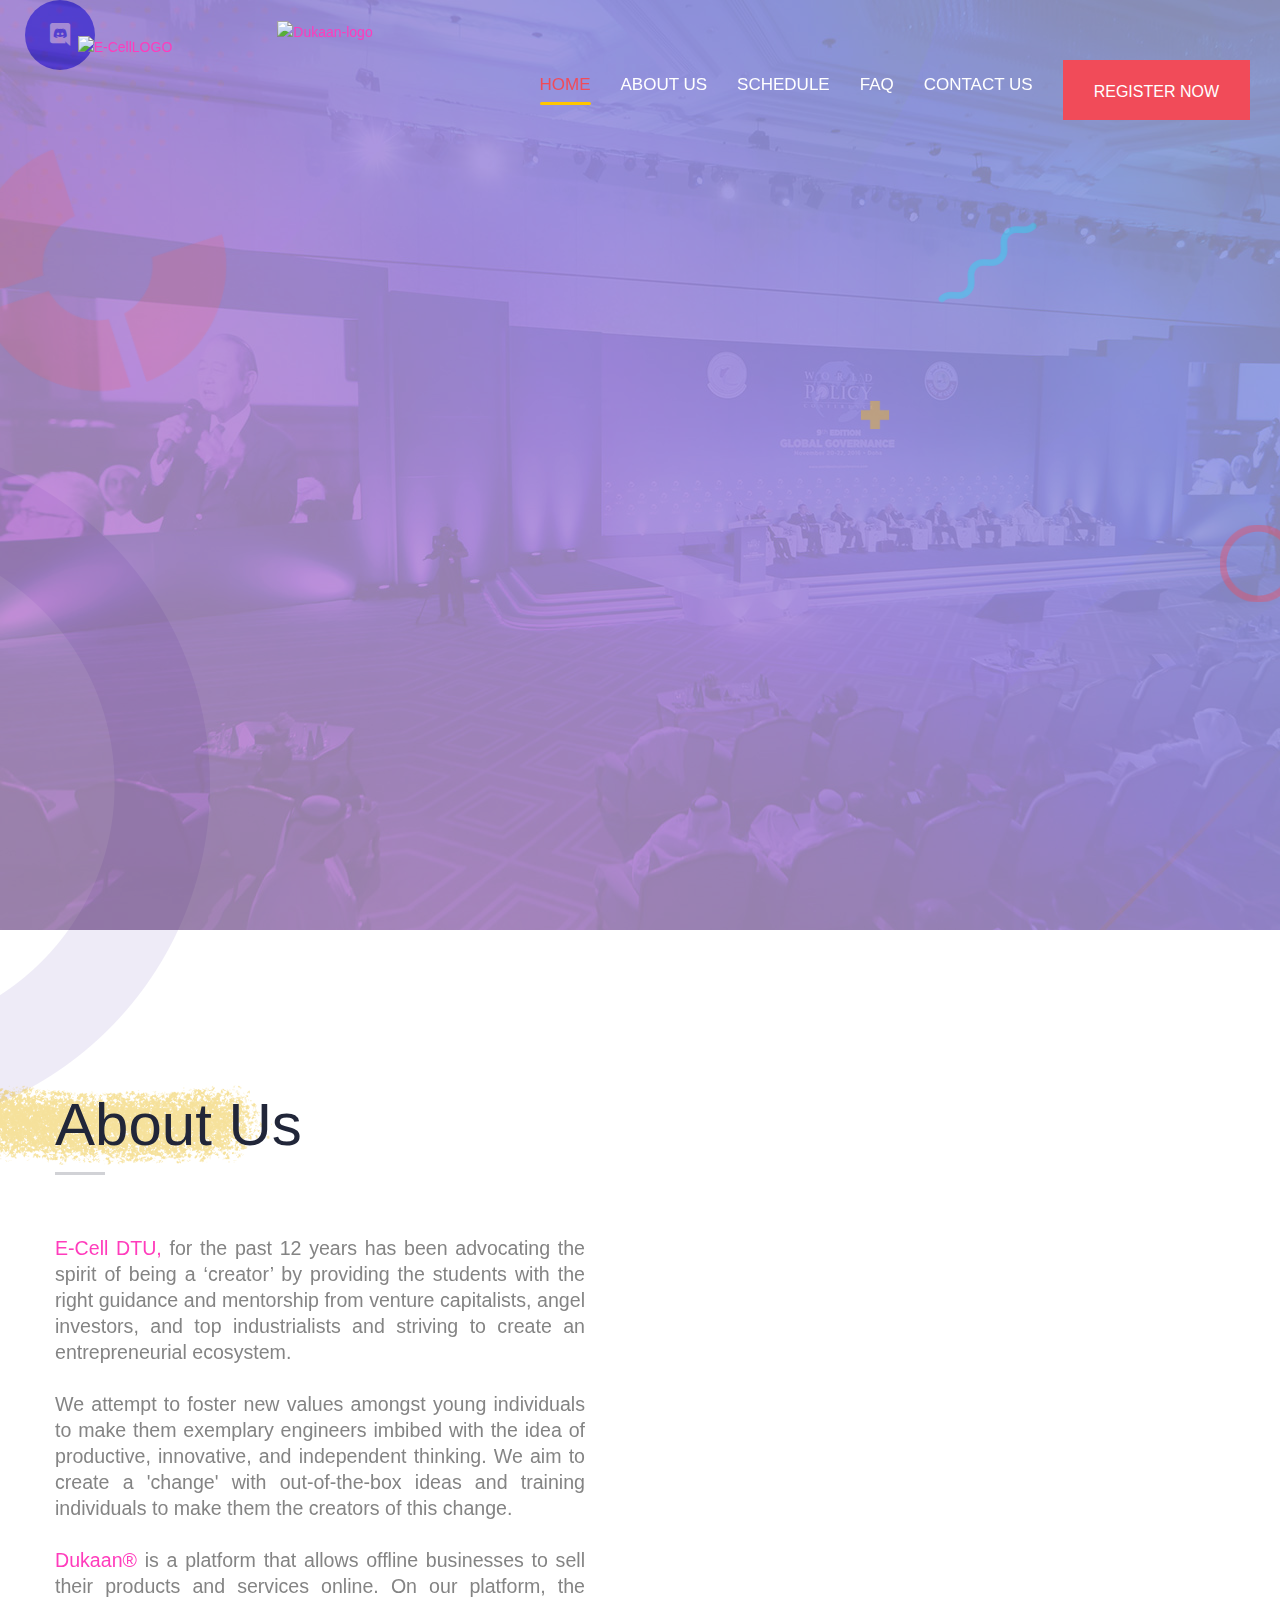
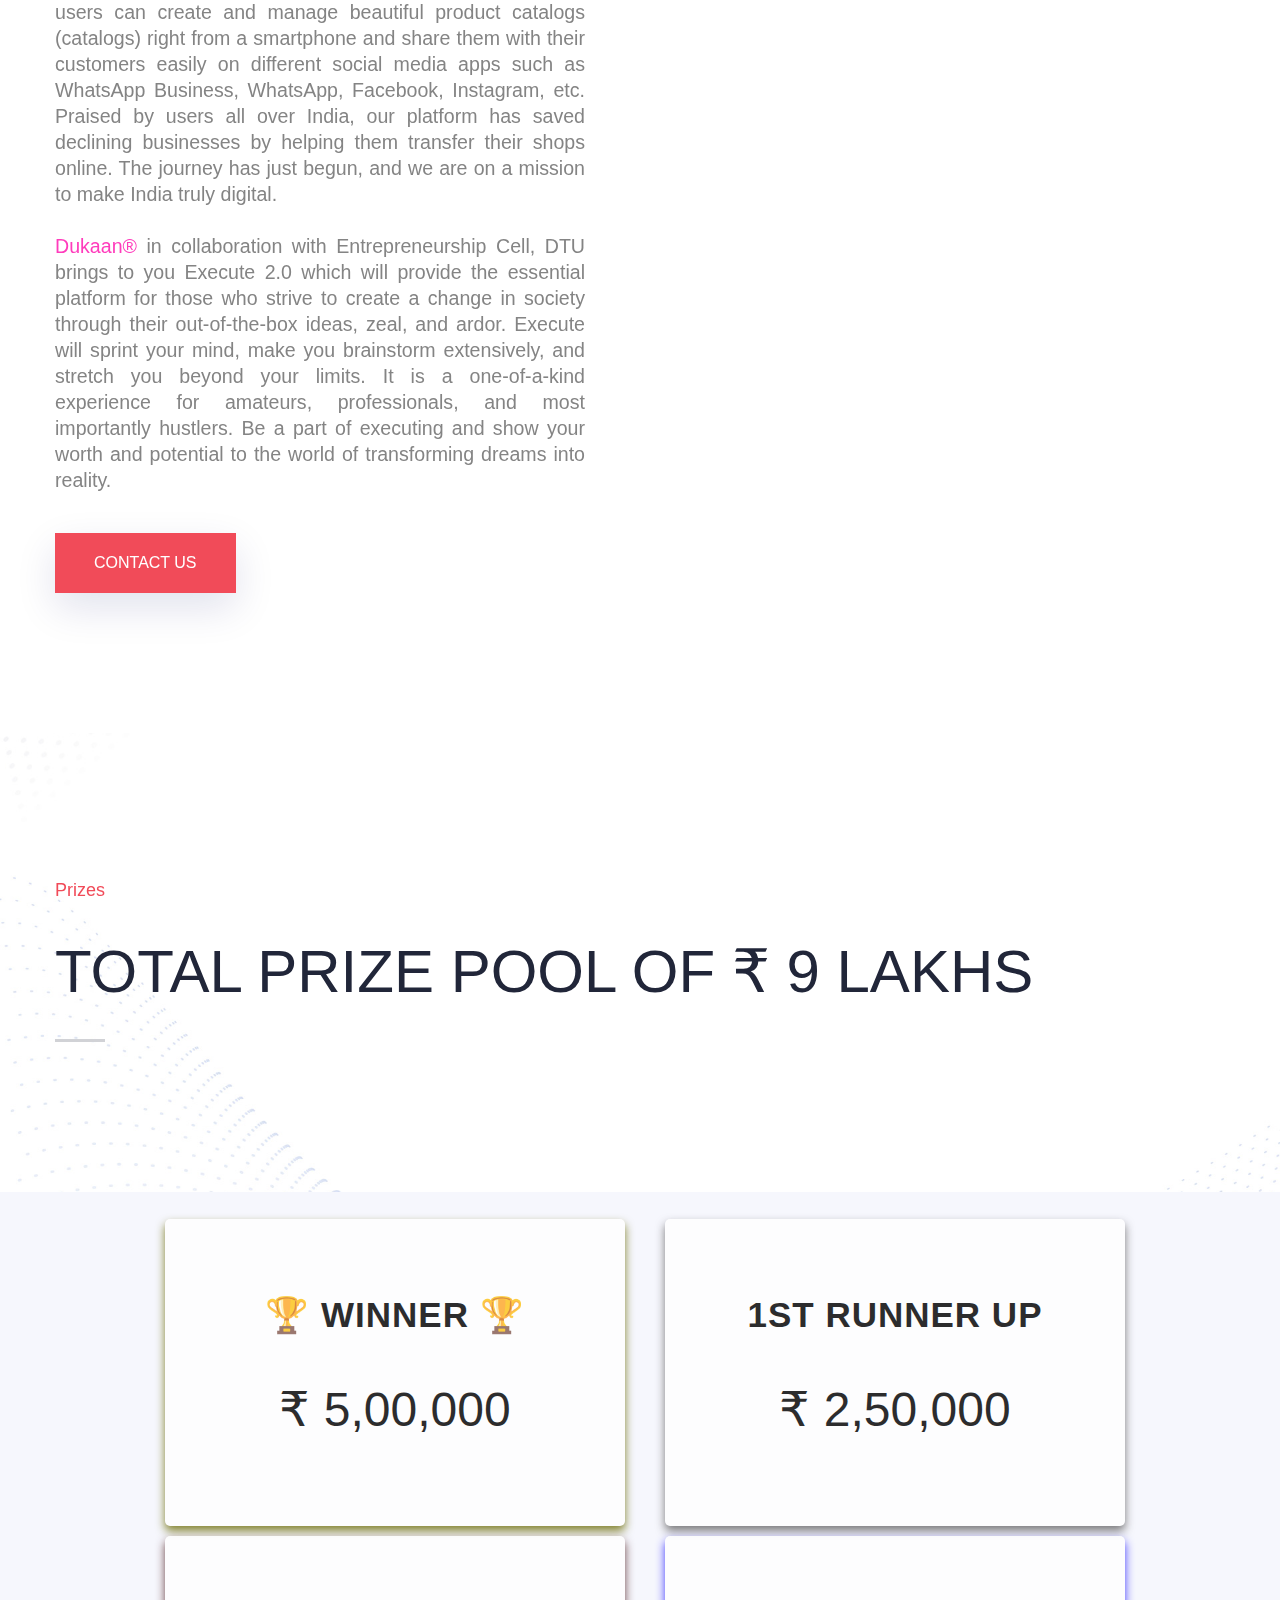
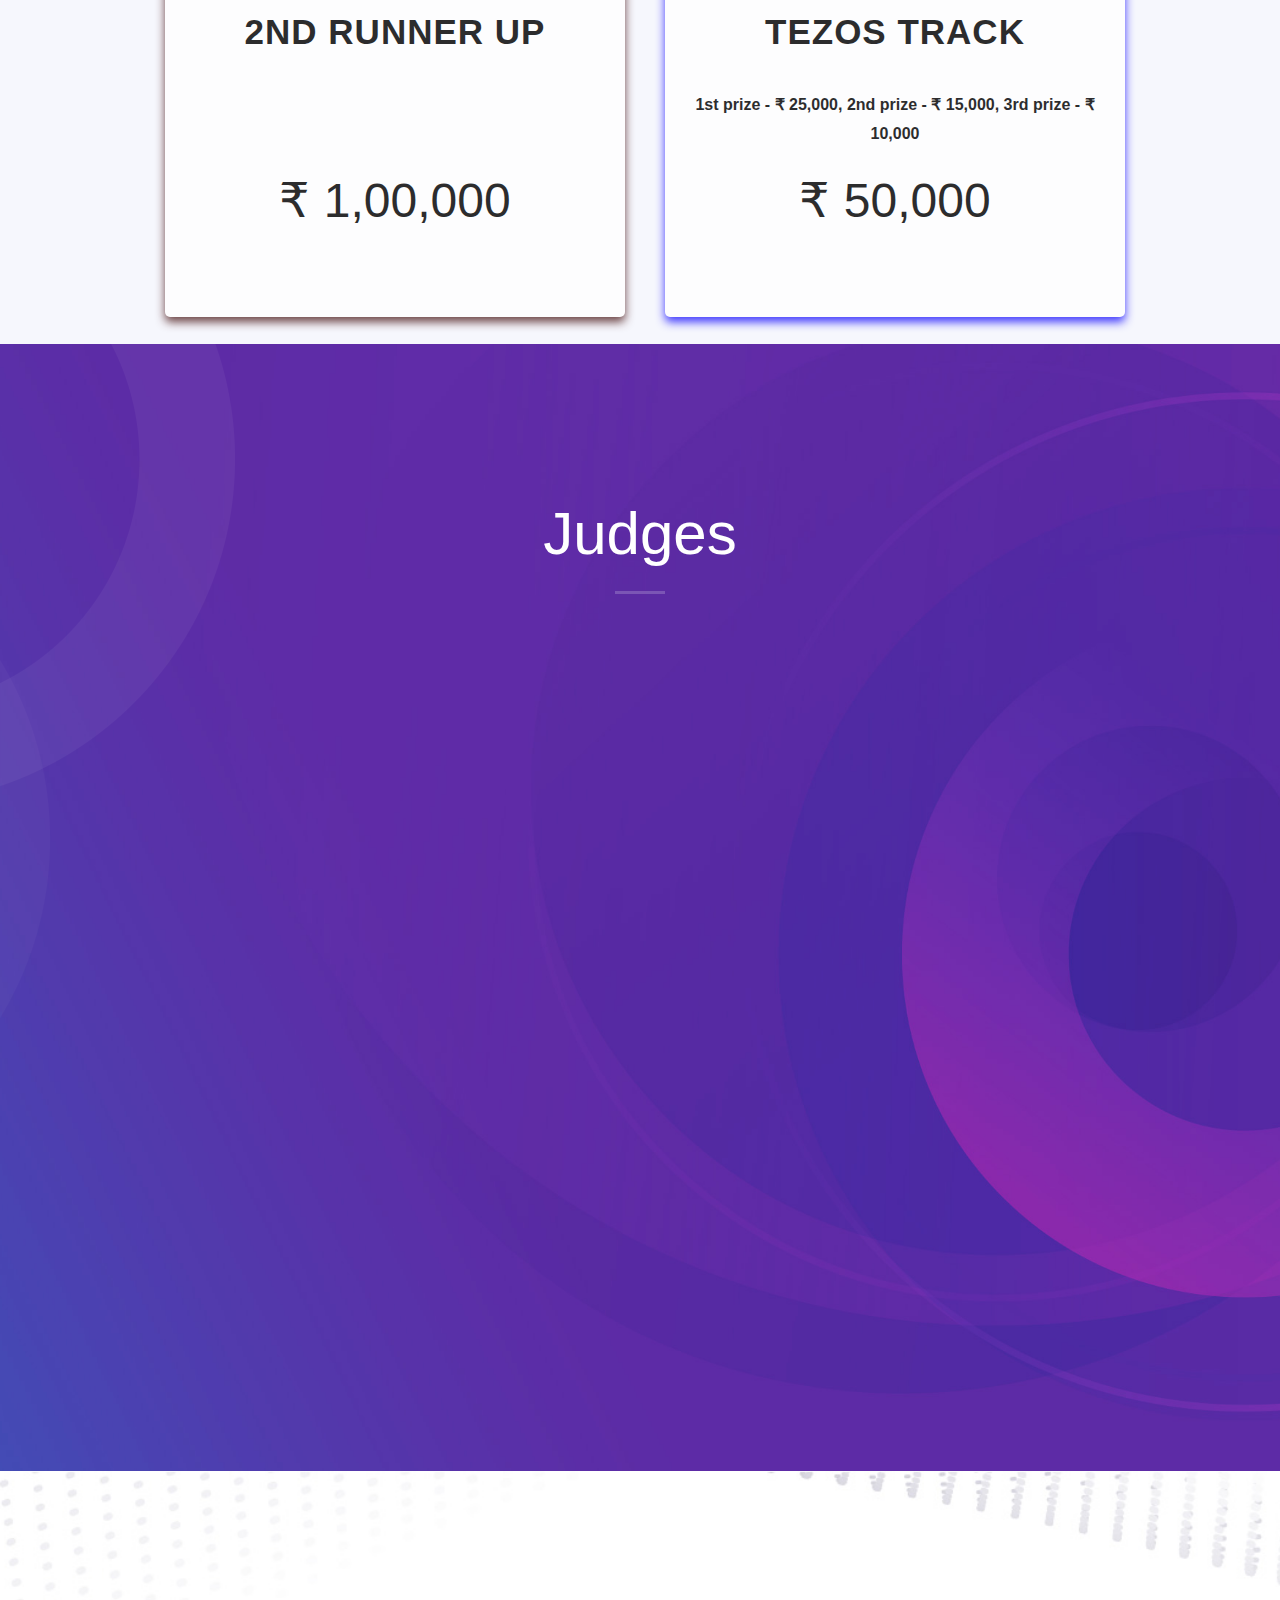
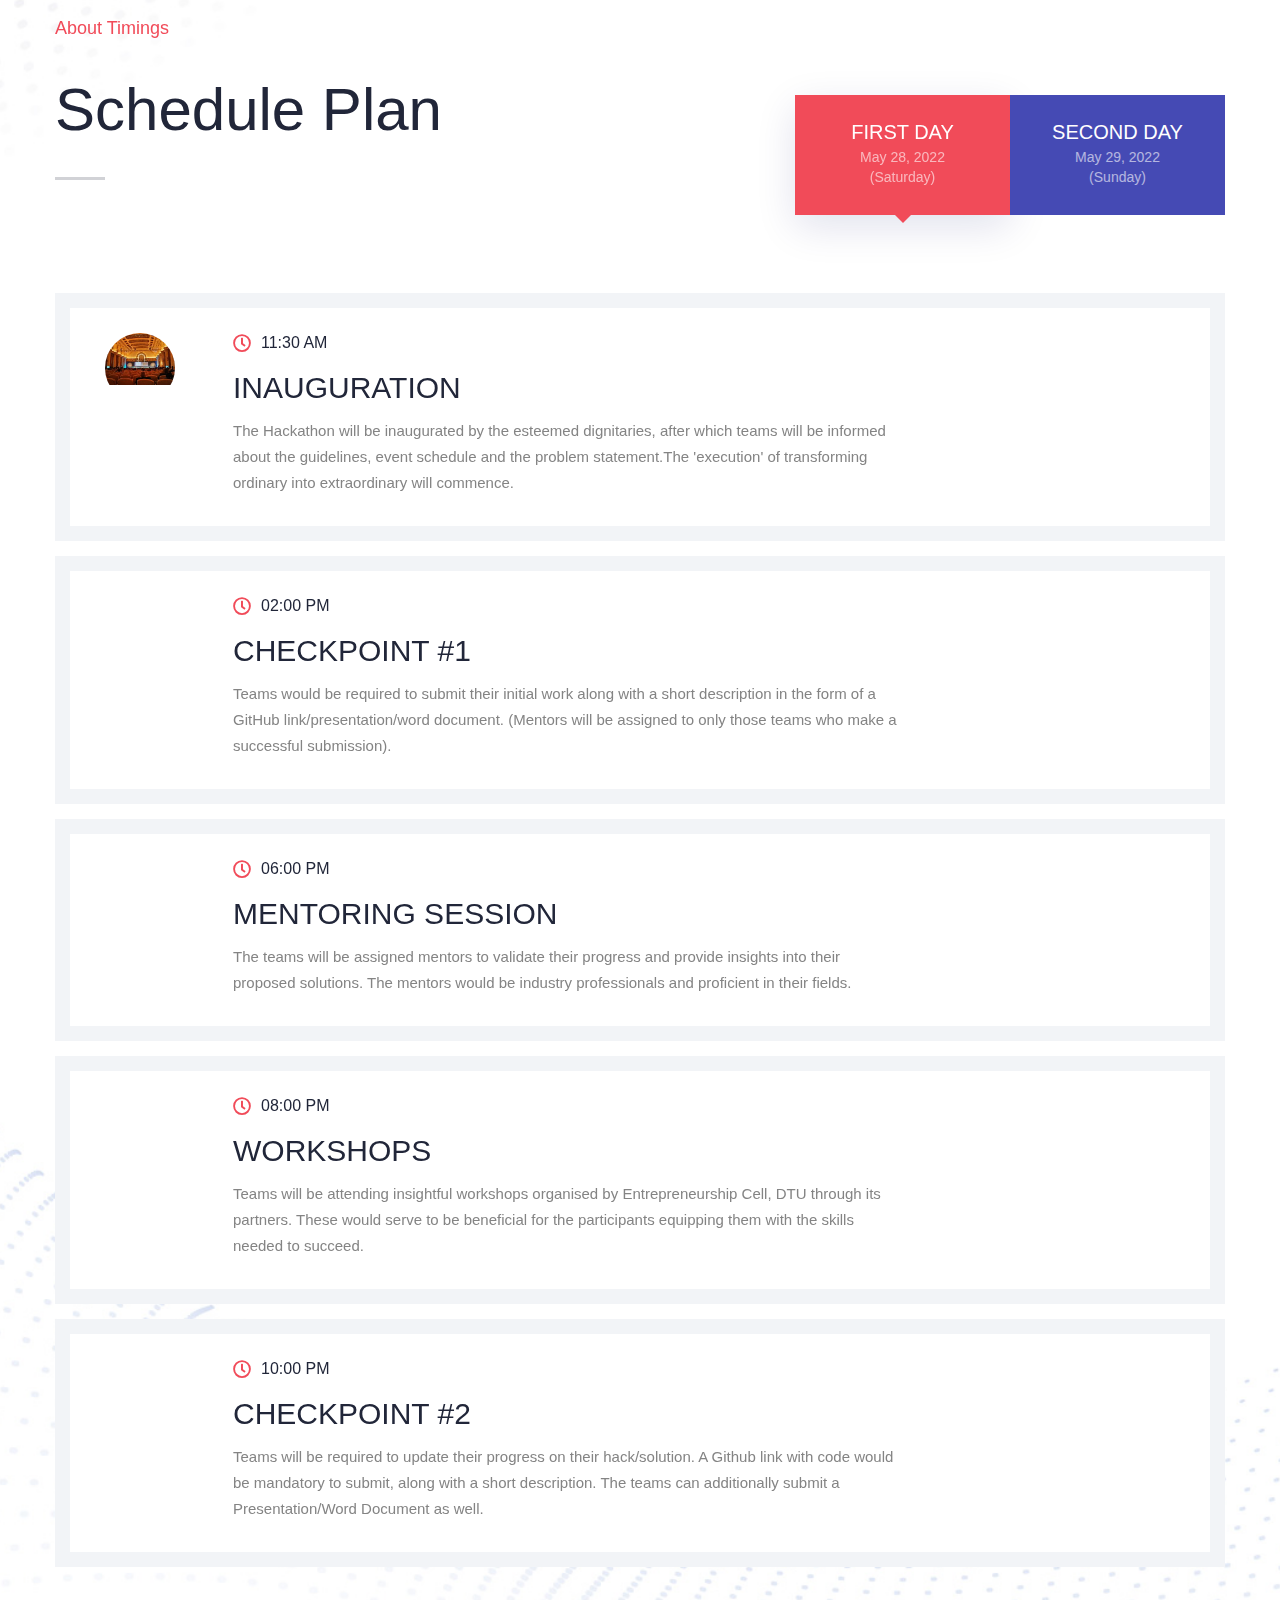
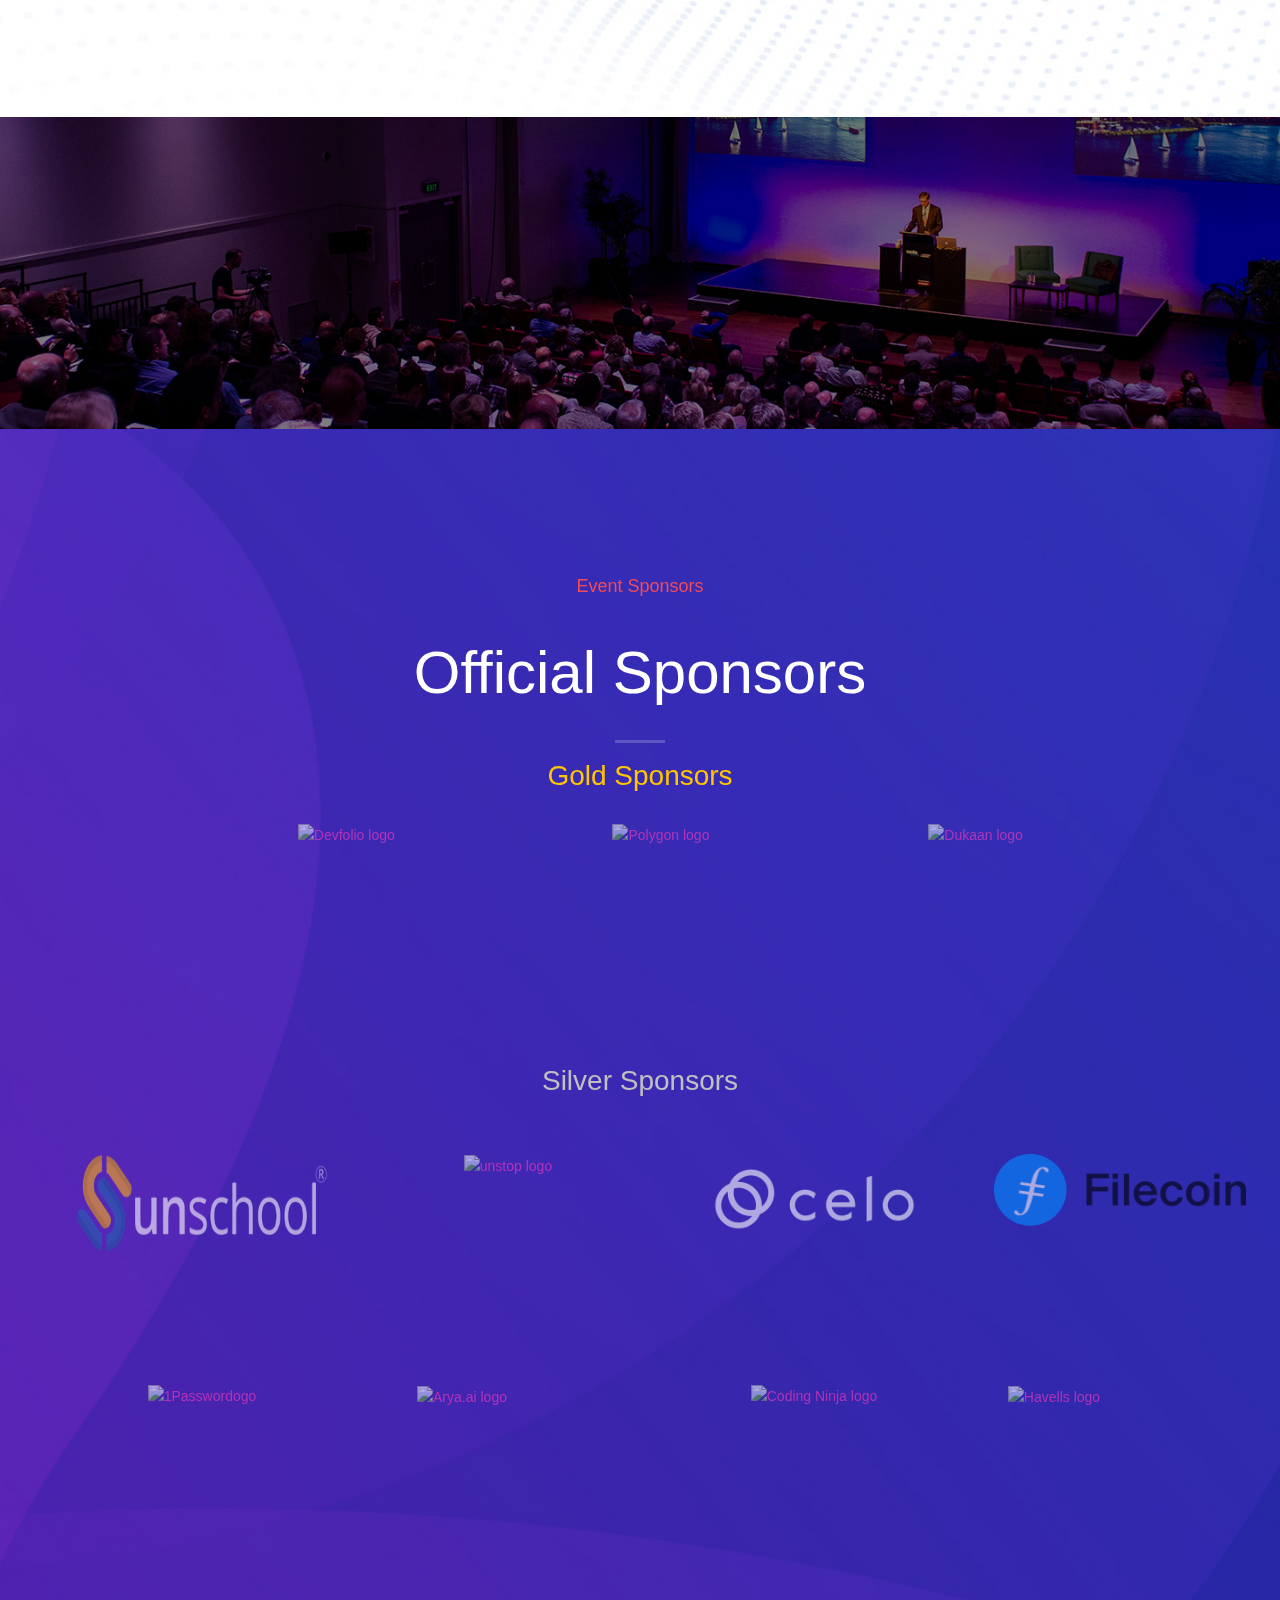
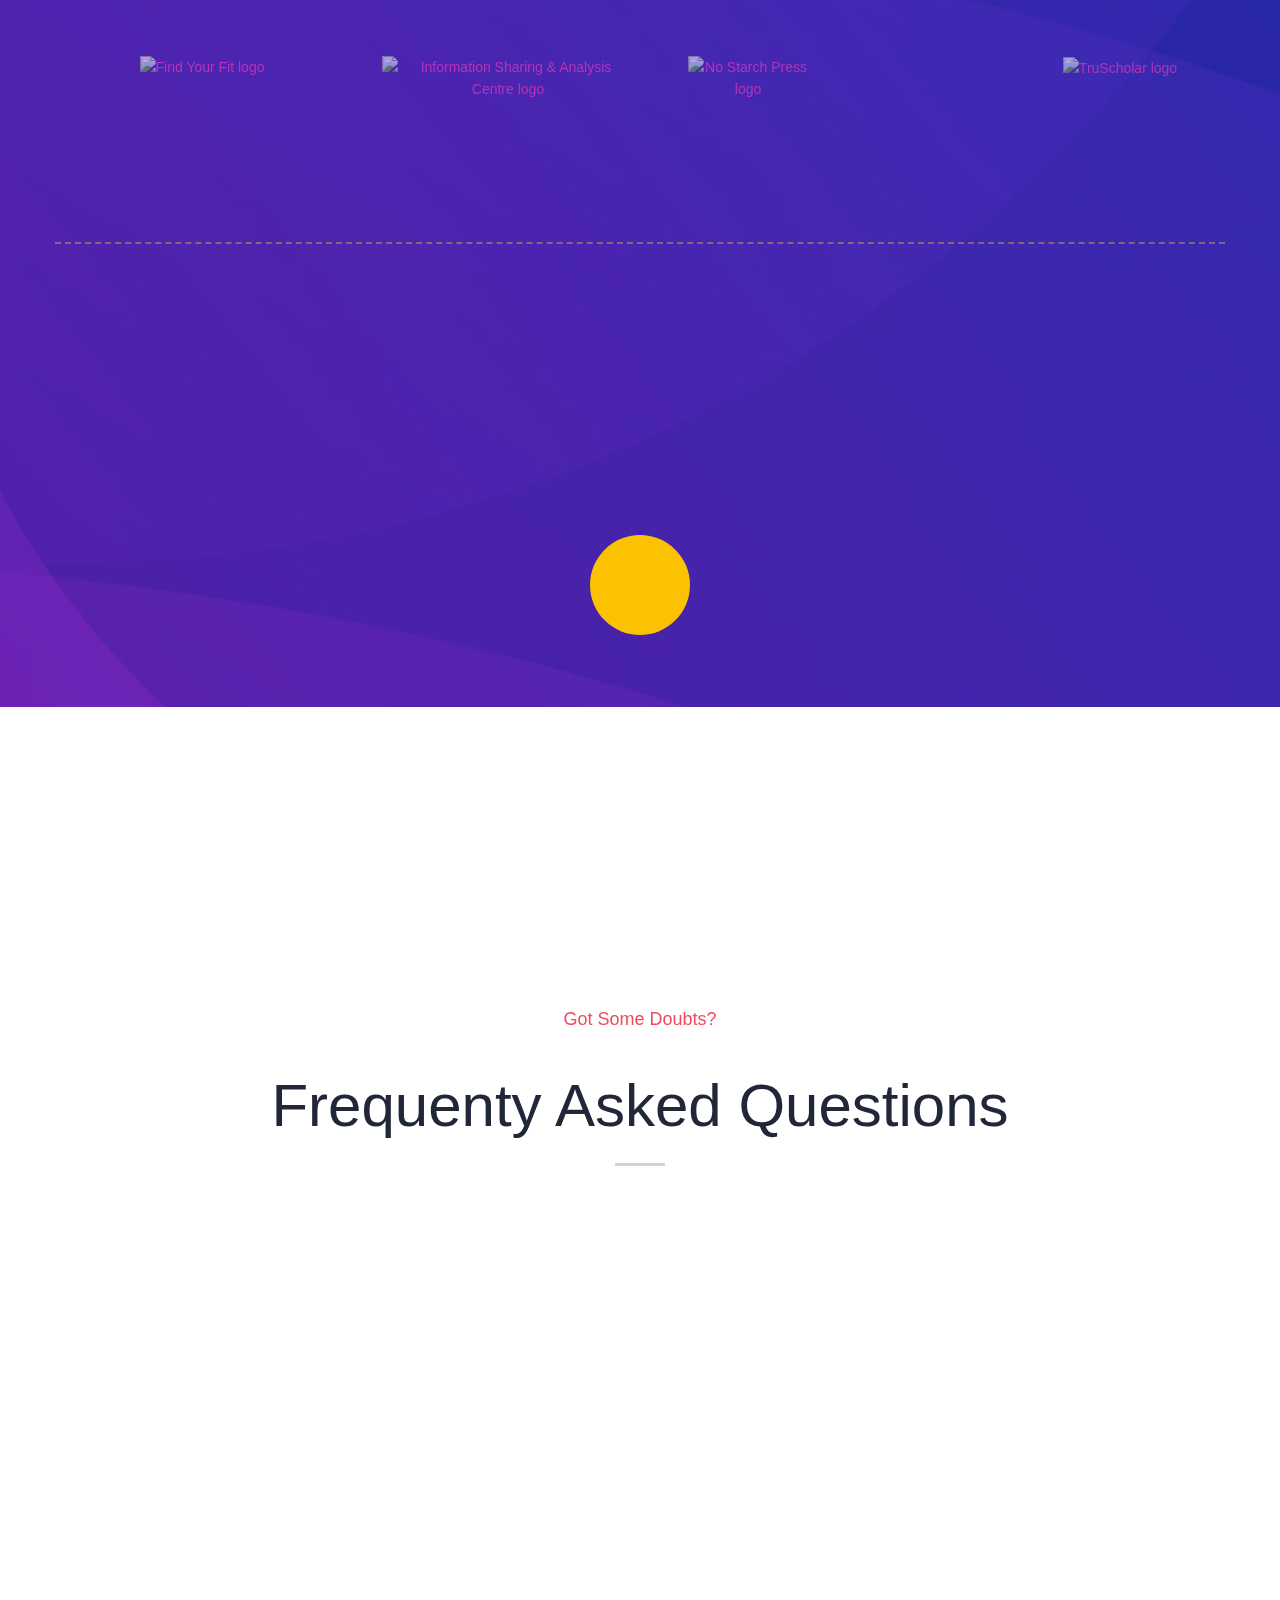
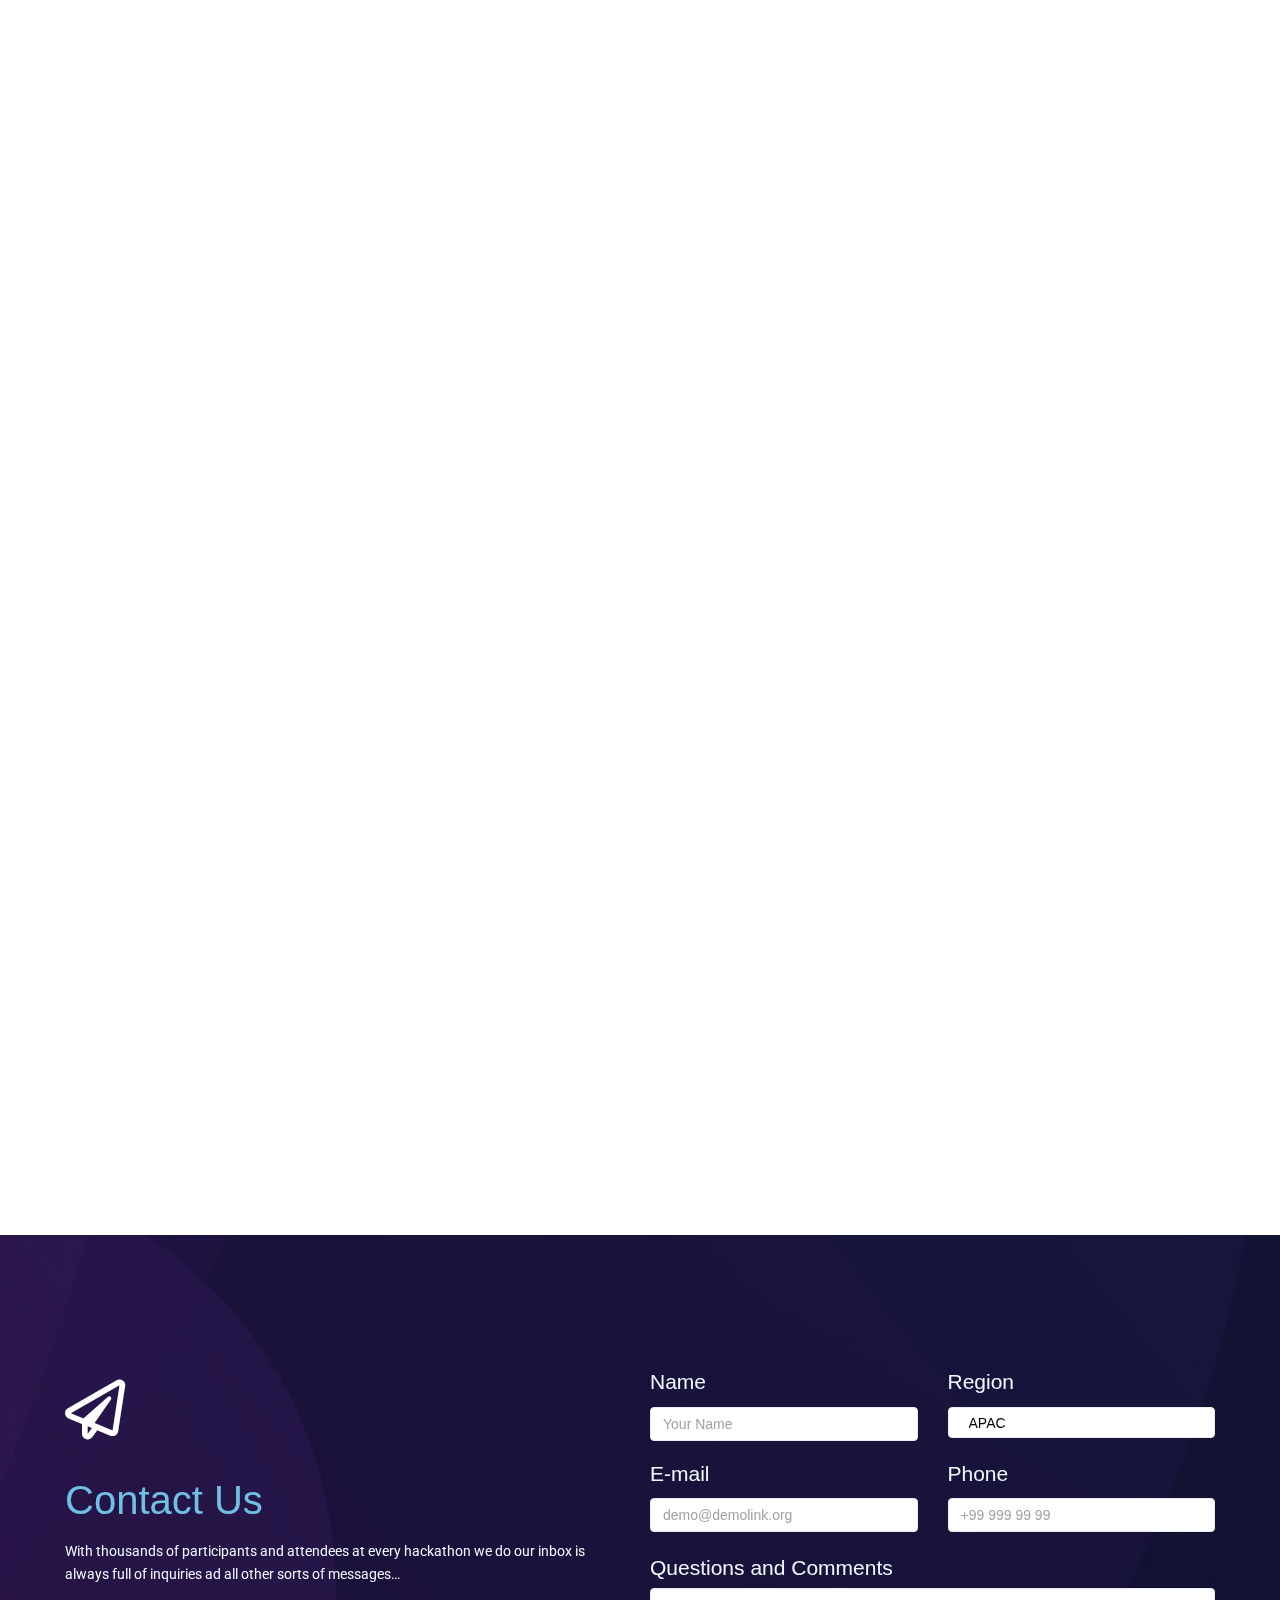
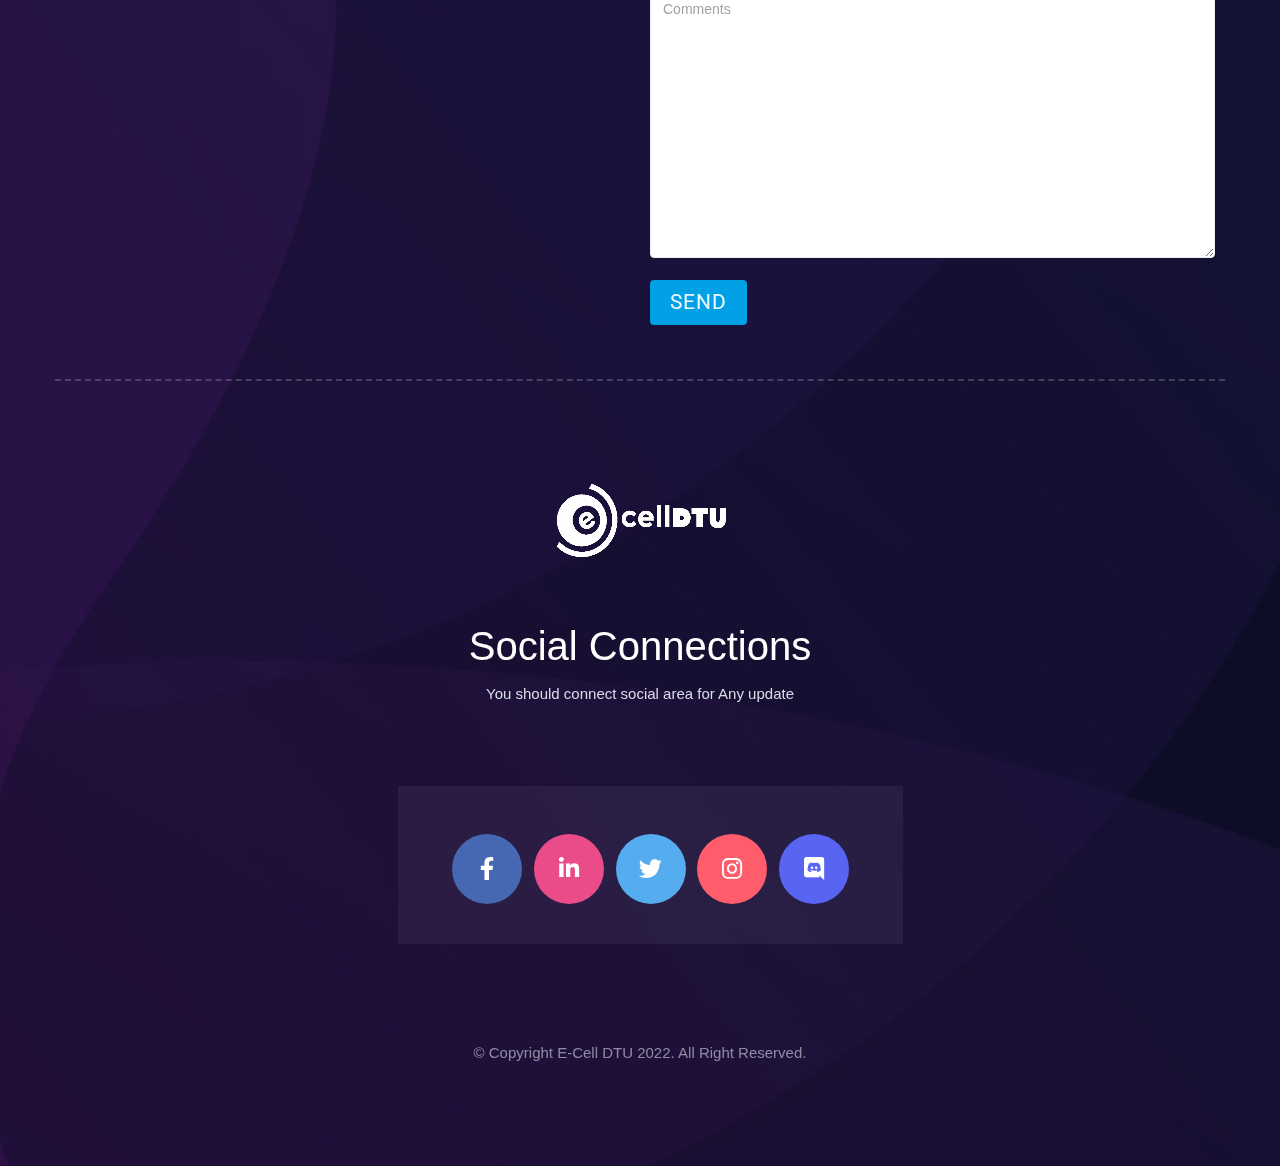
==== commit 5b8236b9: "discord and sponsor" ====
--- a/index.html
+++ b/index.html
@@ -222,6 +222,10 @@
                             </div>
                         </div>
                     </li>
+                    <ul class="social-icon-colored">
+                        <li class="discord"><a href="https://discord.gg/mqQabCZc"><span
+                            class="fab fa-discord"></span></a></li>
+                        </ul>
 
                     <!-- Slide 1 -->
                     <li data-transition="parallaxvertical" data-description="Slide Description" data-easein="default"
@@ -600,7 +604,7 @@
         <div class="auto-container">
             <div class="sec-title light text-center">
                 <!-- <span class="title">Our Speakers</span> -->
-                <h2>Our Past Judges</h2>
+                <h2>Judges</h2>
             </div>
     
             <div class="row" style="display: flex; justify-content: center; align-items:stretch;">
@@ -609,7 +613,7 @@
                 <div class="speaker-block col-lg-4 col-md-6 col-sm-12 wow fadeInUp" data-wow-delay="400ms">
                     <div class="inner-box">
                         <div class="image-box">
-                            <figure class="image"><img src="images/resource/speaker-1.jpg" alt="">
+                            <figure class="image"><img src="images/judges 2022/ManmeetDhody_CTO_Paytm.jpeg" alt="">
                                 <div class="social-links">
                                     <ul>
                                         <li><a href="#"><span class="fab fa-facebook-f"></span></a></li>
@@ -621,8 +625,8 @@
                             </figure>
                         </div>
                         <div class="caption-box">
-                            <h4 class="name"><a href="speaker-single.html">VALERIA SADOVYKH</a></h4>
-                            <span class="designation">Emerging Technology Global Delivery Lead, PwC Labs</span>
+                            <h4 class="name"><a href="speaker-single.html">MANMEET DHODY</a></h4>
+                            <span class="designation">Chief Technology Officer- Payments at Paytm</span>
                         </div>
                     </div>
                 </div>
@@ -631,7 +635,7 @@
                 <div class="speaker-block col-lg-4 col-md-6 col-sm-12 wow fadeInUp" data-wow-delay="800ms">
                     <div class="inner-box">
                         <div class="image-box">
-                            <figure class="image"><img src="images/resource/speaker-2.jpg" alt="">
+                            <figure class="image"><img src="images/judges 2022/VikramGupta_CTO_Snapdeal.jpeg" alt="">
                                 <div class="social-links">
                                     <ul>
                                         <li><a href="#"><span class="fab fa-facebook-f"></span></a></li>
@@ -643,8 +647,8 @@
                             </figure>
                         </div>
                         <div class="caption-box">
-                            <h4 class="name"><a href="speaker-single.html">SOUMITRA LIMAYE</a></h4>
-                            <span class="designation">Director, Digital Technology Lab, IBM Software Labs</span>
+                            <h4 class="name"><a href="speaker-single.html">VIKRAM GUPTA</a></h4>
+                            <span class="designation">Director of Technology- Snapdeal</span>
                         </div>
                     </div>
                 </div>
@@ -653,7 +657,7 @@
                 <div class="speaker-block col-lg-4 col-md-6 col-sm-12 wow fadeInUp">
                     <div class="inner-box">
                         <div class="image-box">
-                            <figure class="image"><img src="images/resource/speaker-3.jpg" alt="">
+                            <figure class="image"><img src="images/judges 2022/Abhishek Kapoor SAP.jpg" alt="">
                                 <div class="social-links">
                                     <ul>
                                         <li><a href="#"><span class="fab fa-facebook-f"></span></a></li>
@@ -665,8 +669,8 @@
                             </figure>
                         </div>
                         <div class="caption-box">
-                            <h4 class="name"><a href="speaker-single.html">AJAI GARG</a></h4>
-                            <span class="designation">Sr Director at Ministry of Electronics & Information</span>
+                            <h4 class="name"><a href="speaker-single.html">ABHISHEK KAPOOR</a></h4>
+                            <span class="designation"></span>
                         </div>
                     </div>
                 </div>
@@ -675,7 +679,7 @@
                 <div class="speaker-block col-lg-4 col-md-6 col-sm-12 wow fadeInUp" data-wow-delay="400ms">
                     <div class="inner-box">
                         <div class="image-box">
-                            <figure class="image"><img src="images/resource/speaker-4.png" alt="">
+                            <figure class="image"><img src="images/judges 2022/Sandeep Goyal .jpg" alt="">
                                 <div class="social-links">
                                     <ul>
                                         <li><a href="#"><span class="fab fa-facebook-f"></span></a></li>
@@ -687,8 +691,8 @@
                             </figure>
                         </div>
                         <div class="caption-box">
-                            <h4 class="name"><a href="speaker-single.html">PRADEEP JHUNJHUNWALA</a></h4>
-                            <span class="designation">Director - Partner Technology at Microsoft</span>
+                            <h4 class="name"><a href="speaker-single.html">SANDEEP GOYAL</a></h4>
+                            <span class="designation"></span>
                         </div>
                     </div>
                 </div>
@@ -1062,7 +1066,7 @@
                     <div class="counter-column col-lg-3 col-md-6 col-sm-12 wow fadeInUp" data-wow-delay="400ms">
                         <div class="count-box">
                             <!-- <span class="icon flaticon-group-profile-users"></span> -->
-                            <span class="count-text" data-speed="5000" data-stop="10">0</span>
+                            <span class="count-text" data-speed="5000" data-stop="20">0</span>
                             <h4 class="counter-title">Speakers</h4>
                         </div>
                     </div>
@@ -1099,22 +1103,28 @@
             </div>
             
 
-
+            <div class="sponsors-outer">
             <div class="gold-sponsors">
                 <h4>Gold Sponsors</h4>
                 <ul class="gold-carousel owl-carousel owl-theme">
                     <li class="slide-item">
-                        <figure class="image zoom"><a href="https://devfolio.co/"><img style="height: 7em; width:max-content" src="images/Devfolio_Logo_Colored.png" alt="Devfolio logo"></a></figure>
+                        <figure class="image zoom"><a href="https://devfolio.co/"><img style="height: 7em; width:max-content;" src="images/Devfolio_Logo_Colored.png" alt="Devfolio logo"></a></figure>
                     </li>
                     <li class="slide-item">
-                        <figure class="image zoom"><a href="https://polygon.technology/"><img style="height: 7em; width:max-content" src="images/Polygon_Logo_Colored.png" alt="Polygon logo"></a></figure>
+                        <figure class="image zoom"><a href="https://polygon.technology/"><img style="height: 7em; width:max-content;" src="images/Polygon_Logo_Colored.png" alt="Polygon logo"></a></figure>
                     </li>
                     <li class="slide-item">
-                        <figure class="image zoom"><a href="https://mydukaan.io/"><img style="height: 7em; width:max-content" src="images/DukaanLogo.jpeg" alt="Dukaan logo"></a></figure>
+                        <figure class="image zoom"><a href="https://mydukaan.io/"><img style="height: 7em; width:max-content;" src="images/DukaanLogo.jpeg" alt="Dukaan logo"></a></figure>
                     </li>
+                    <!-- <li class="slide-item">
+                        <figure class="image"><a href="https://polygon.technology/"><img style="height: 7em; width:max-content;" src="images/Polygon_Logo_Colored.png" alt="Polygon logo"></a></figure>
+                    </li>
+                    <li class="slide-item">
+                        <figure class="image"><a href="https://mydukaan.io/"><img style="height: 7em; width:max-content;" src="images/DukaanLogo.jpeg" alt="Dukaan logo"></a></figure>
+                    </li> -->
                 </ul>
             </div> 
-
+            </div>
 
             <div class="sponsors-outer">
                 <div class="platinum-sponsors">
@@ -1156,6 +1166,9 @@
                         </li>
                         <li class="slide-item">
                             <figure class="image size_correction"><a href="https://www.havells.com/#gref"><img  src="images/more silver sponsor/Event sponsor Havells.jpg" alt="Havells logo"></a></figure>
+                        </li>
+                        <li class="slide-item">
+                            <figure class="image" style="width: 160px; align-items: center"><a href="https://arcana.network/"><img  src="images/ArcanaLogo.jpg" alt="Arcana logo"></a></figure>
                         </li>
                         <li class="slide-item">
                             <figure class="image size_correction"><a href="https://www.startuped.net/"><img  src="images/more silver sponsor/event sponsor startuped.jpeg" alt="Startuped logo"></a></figure>
@@ -1482,6 +1495,8 @@
                                     class="fab fa-twitter"></span></a></li>
                         <li class="instagram"><a href="https://www.instagram.com/ecelldtu/"><span
                                     class="fab fa-instagram"></span></a></li>
+                        <li class="discord"><a href="https://discord.gg/mqQabCZc"><span
+                                        class="fab fa-discord"></span></a></li>
                         <!-- <li class="vimeo"><a href="#"><span class="fab fa-vimeo-v"></span></a></li> -->
                     </ul>
                 </div>
--- a/css/style.css
+++ b/css/style.css
@@ -7578,6 +7578,9 @@
 	background-color: #ff5d6b;
 }
 
+.social-icon-colored li.discord a{
+	background-color: #5865F2;
+}
 .social-icon-colored li.vimeo a{
 	background-color: #1ab7ea;
 }
--- a/css/style1.css
+++ b/css/style1.css
@@ -1003,7 +1003,7 @@
 }
 .blue{
   padding: 40px 0px 60px;
-  background-image: url(https://st4.depositphotos.com/20823624/i/600/depositphotos_381169262-stock-photo-blue-texture-background-for-graphic.jpg);
+  background-image: url(https://drive.google.com/uc?id=1Qc6iPhiLxOy2tIrSnKo0fXRvgNrep9jA);
   opacity: 82%;
   background-size: cover;
   box-shadow: 0 5px 10px 0 #1a12fd;
@@ -1075,6 +1075,9 @@
     .prize-font{
       font-size: 30px !important;
     }
+}
+.fa-discord{
+
 }
 /*--------------------------------------------------------------
 # Contact Section
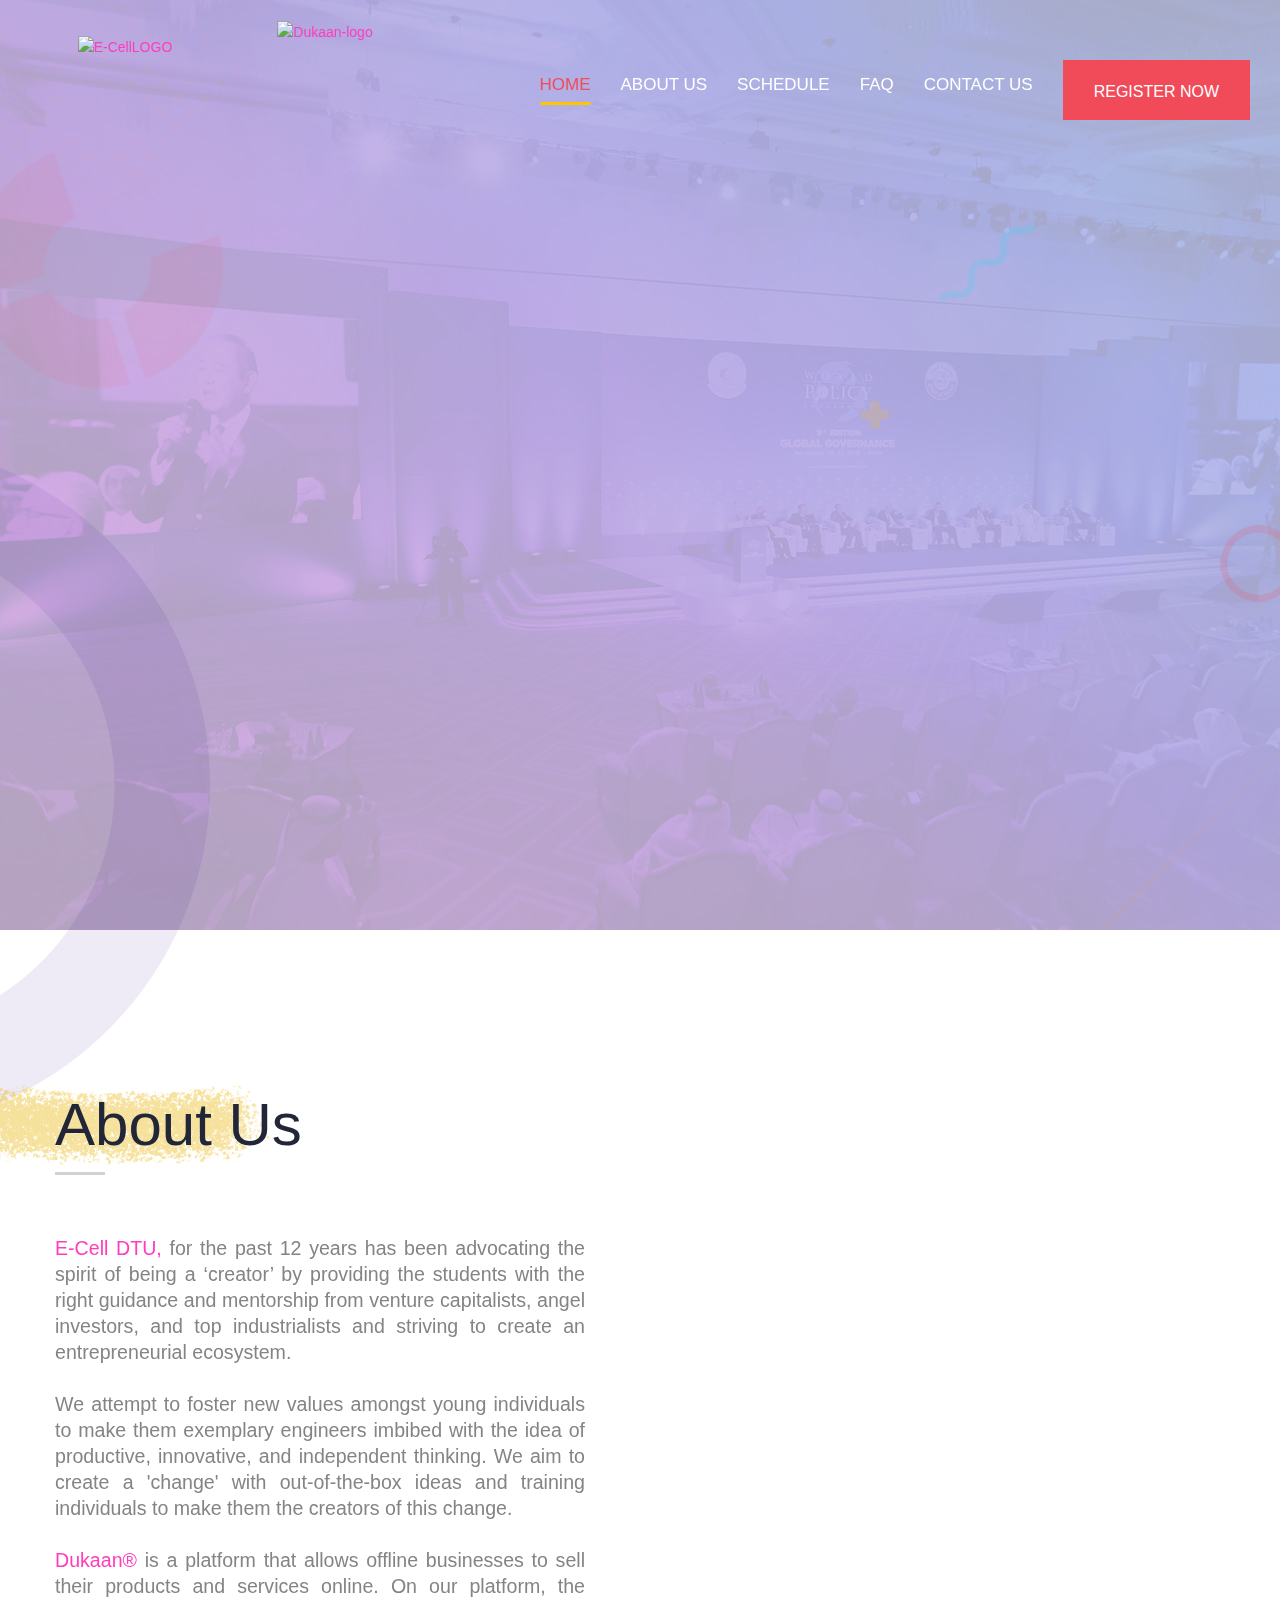
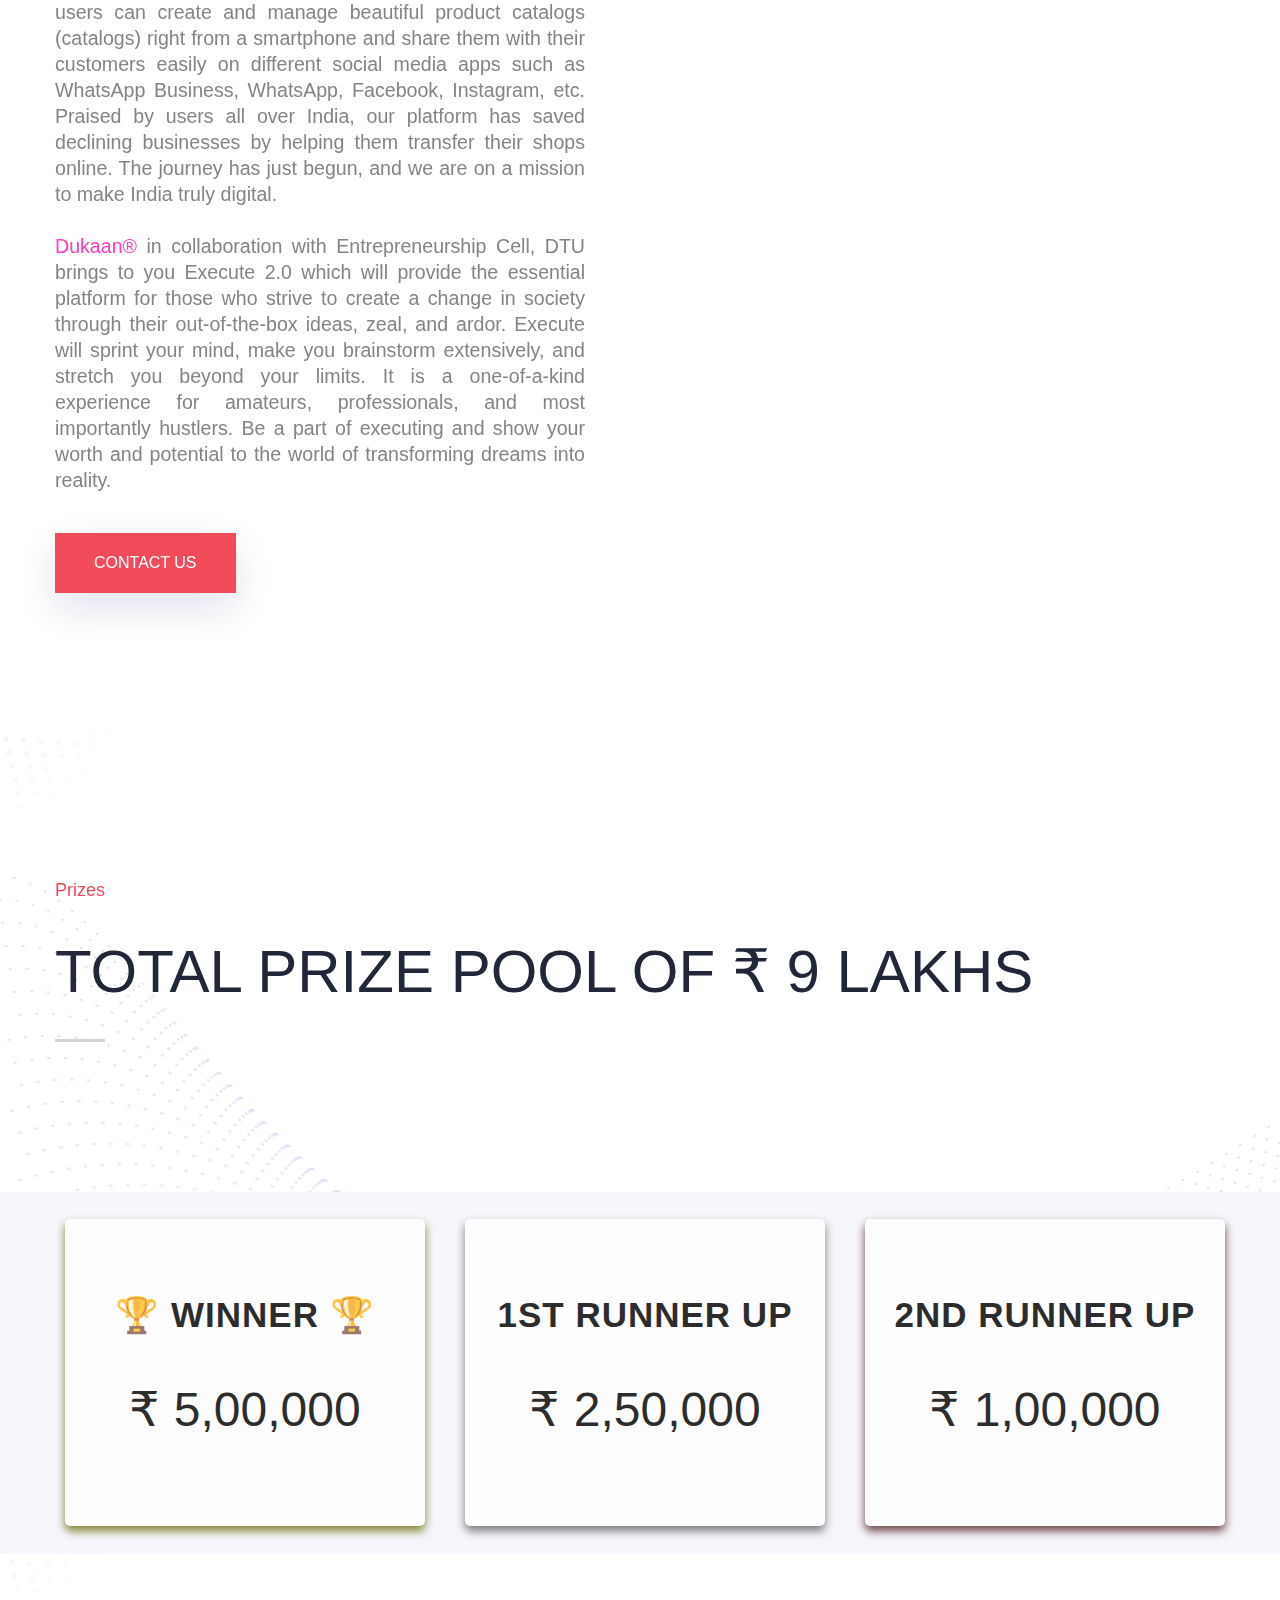
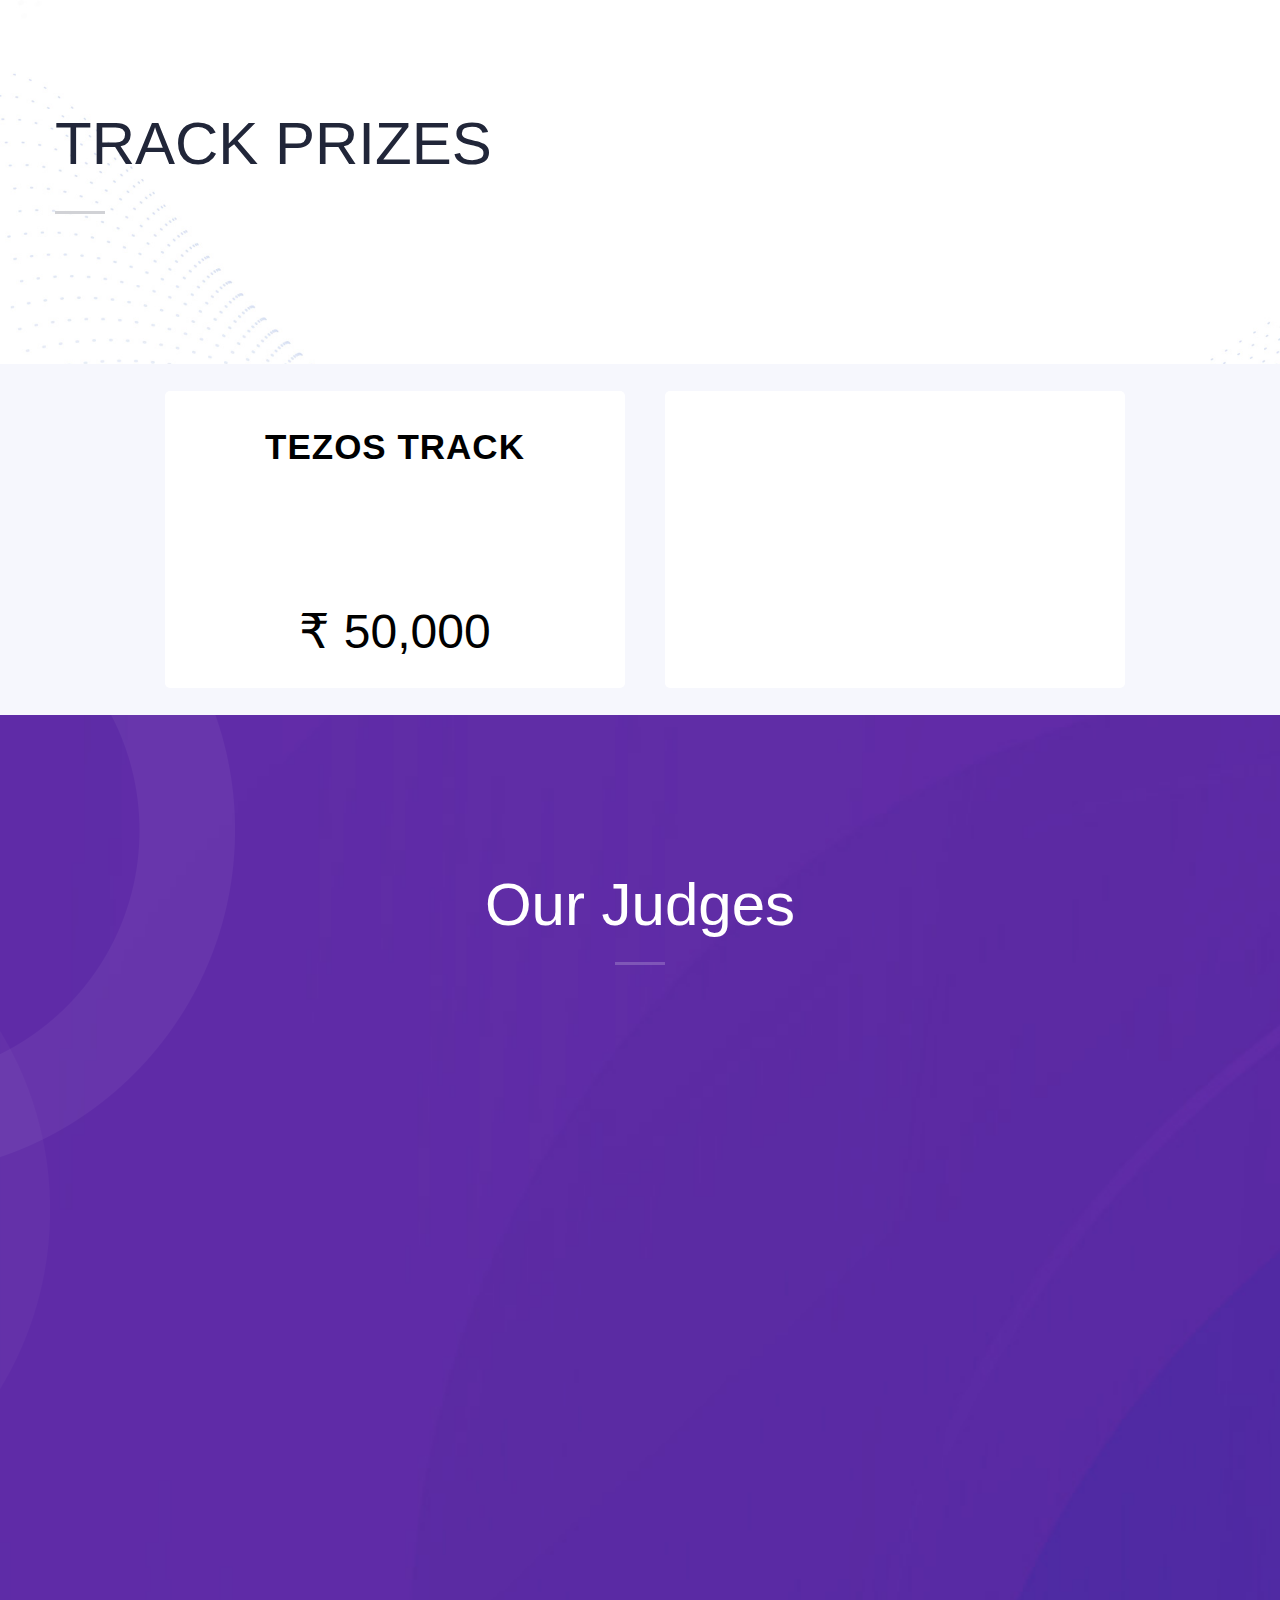
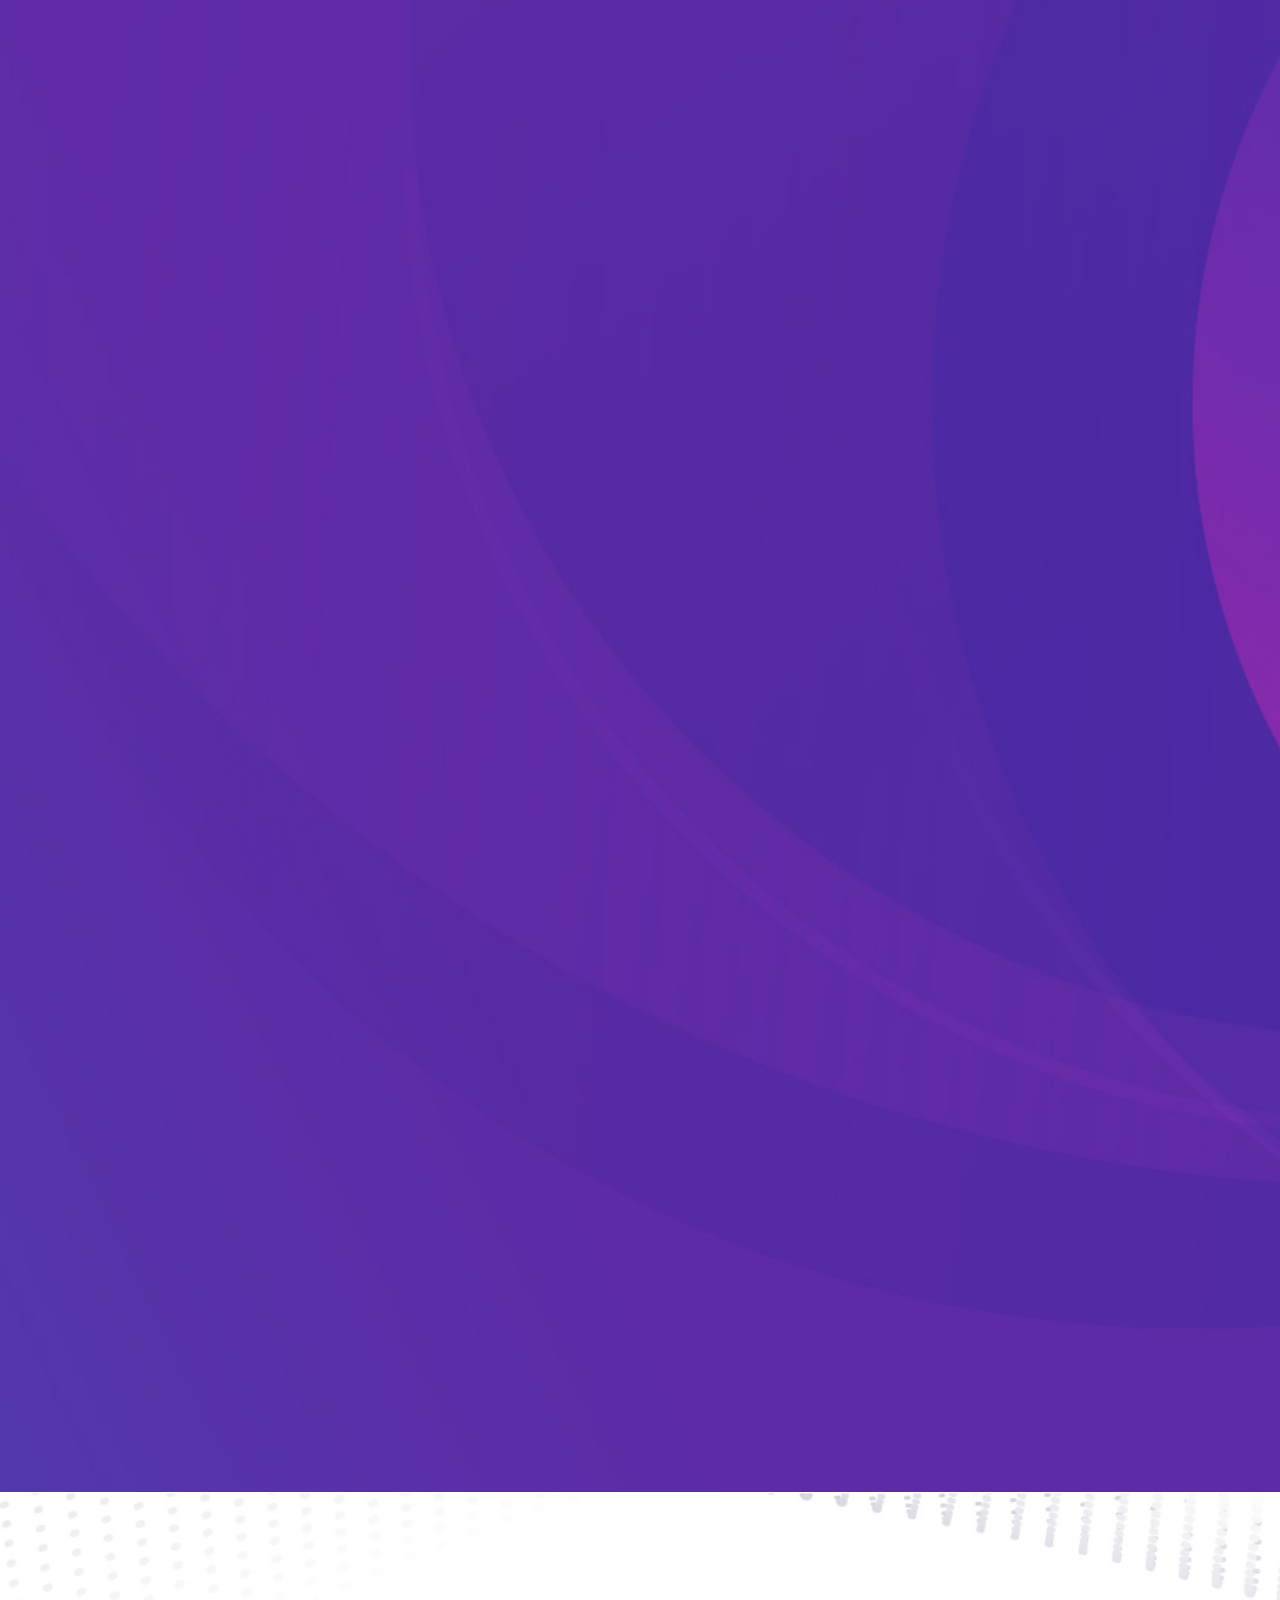
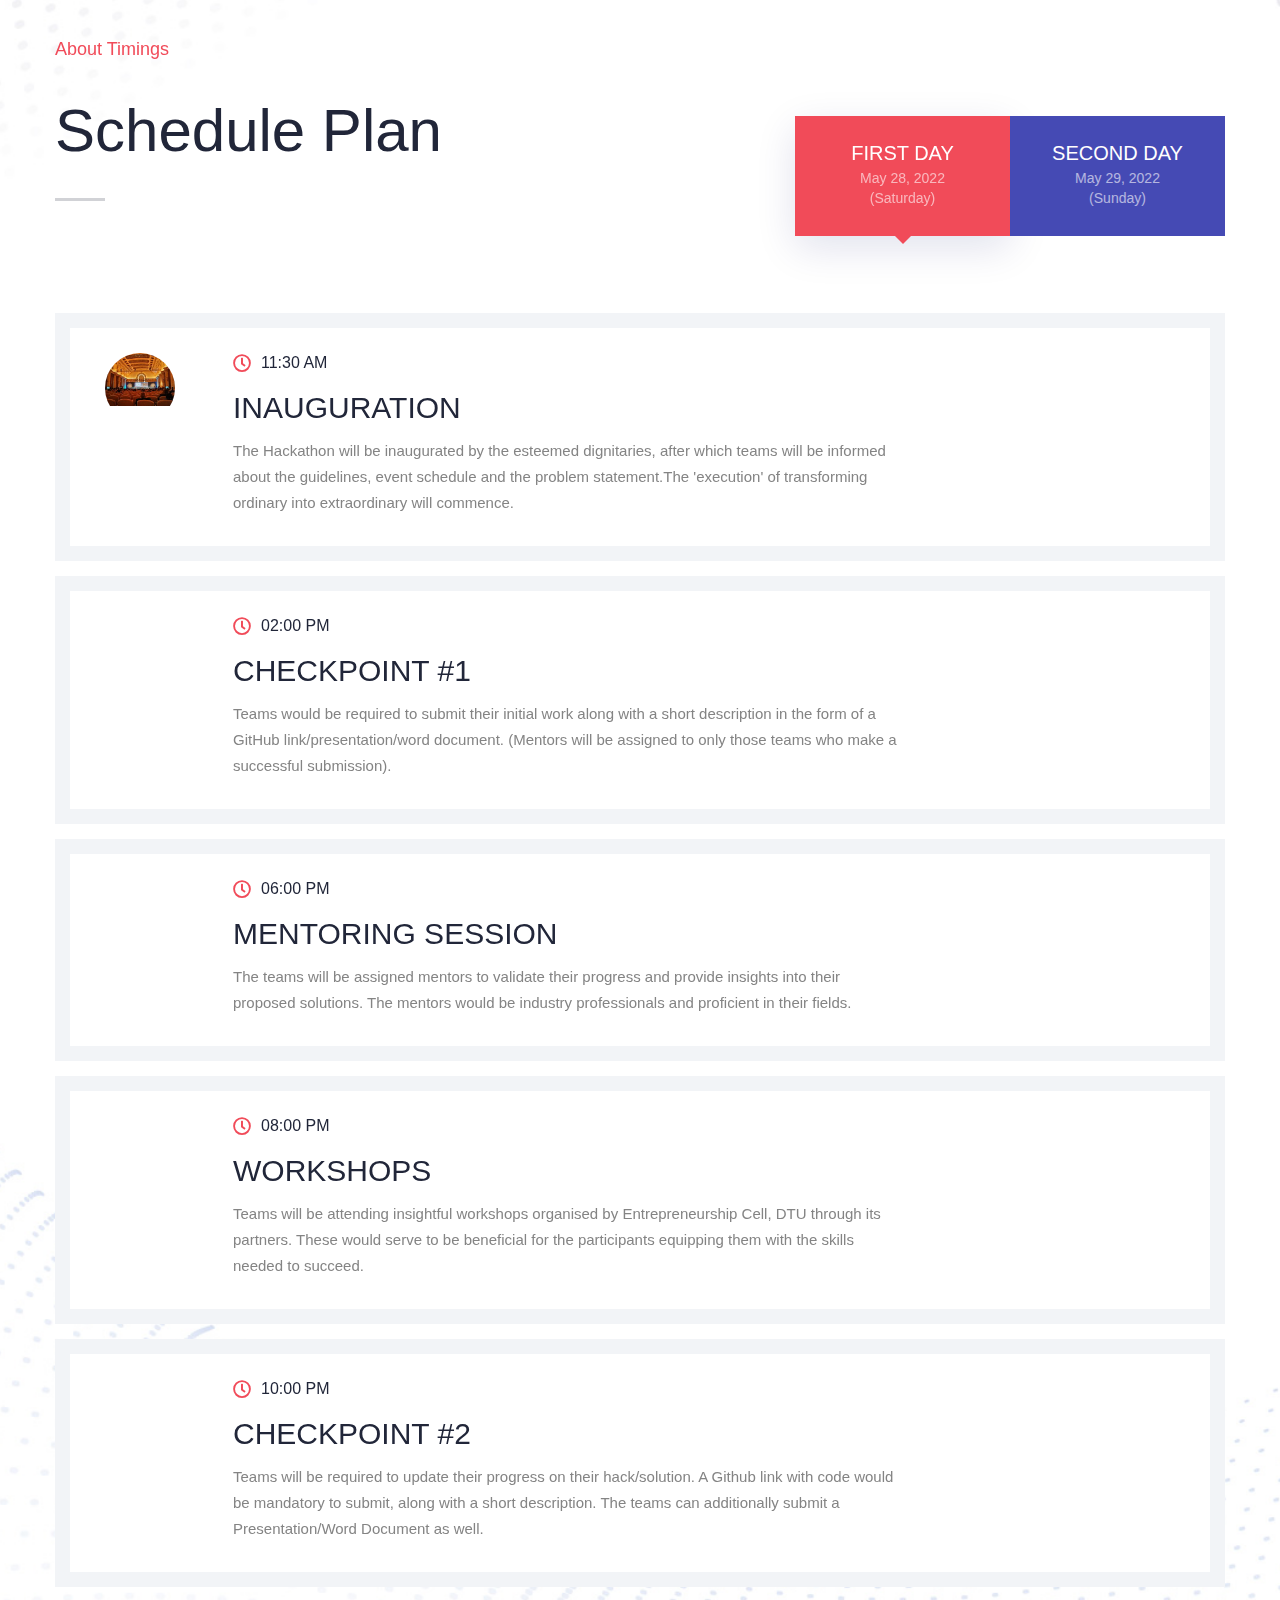
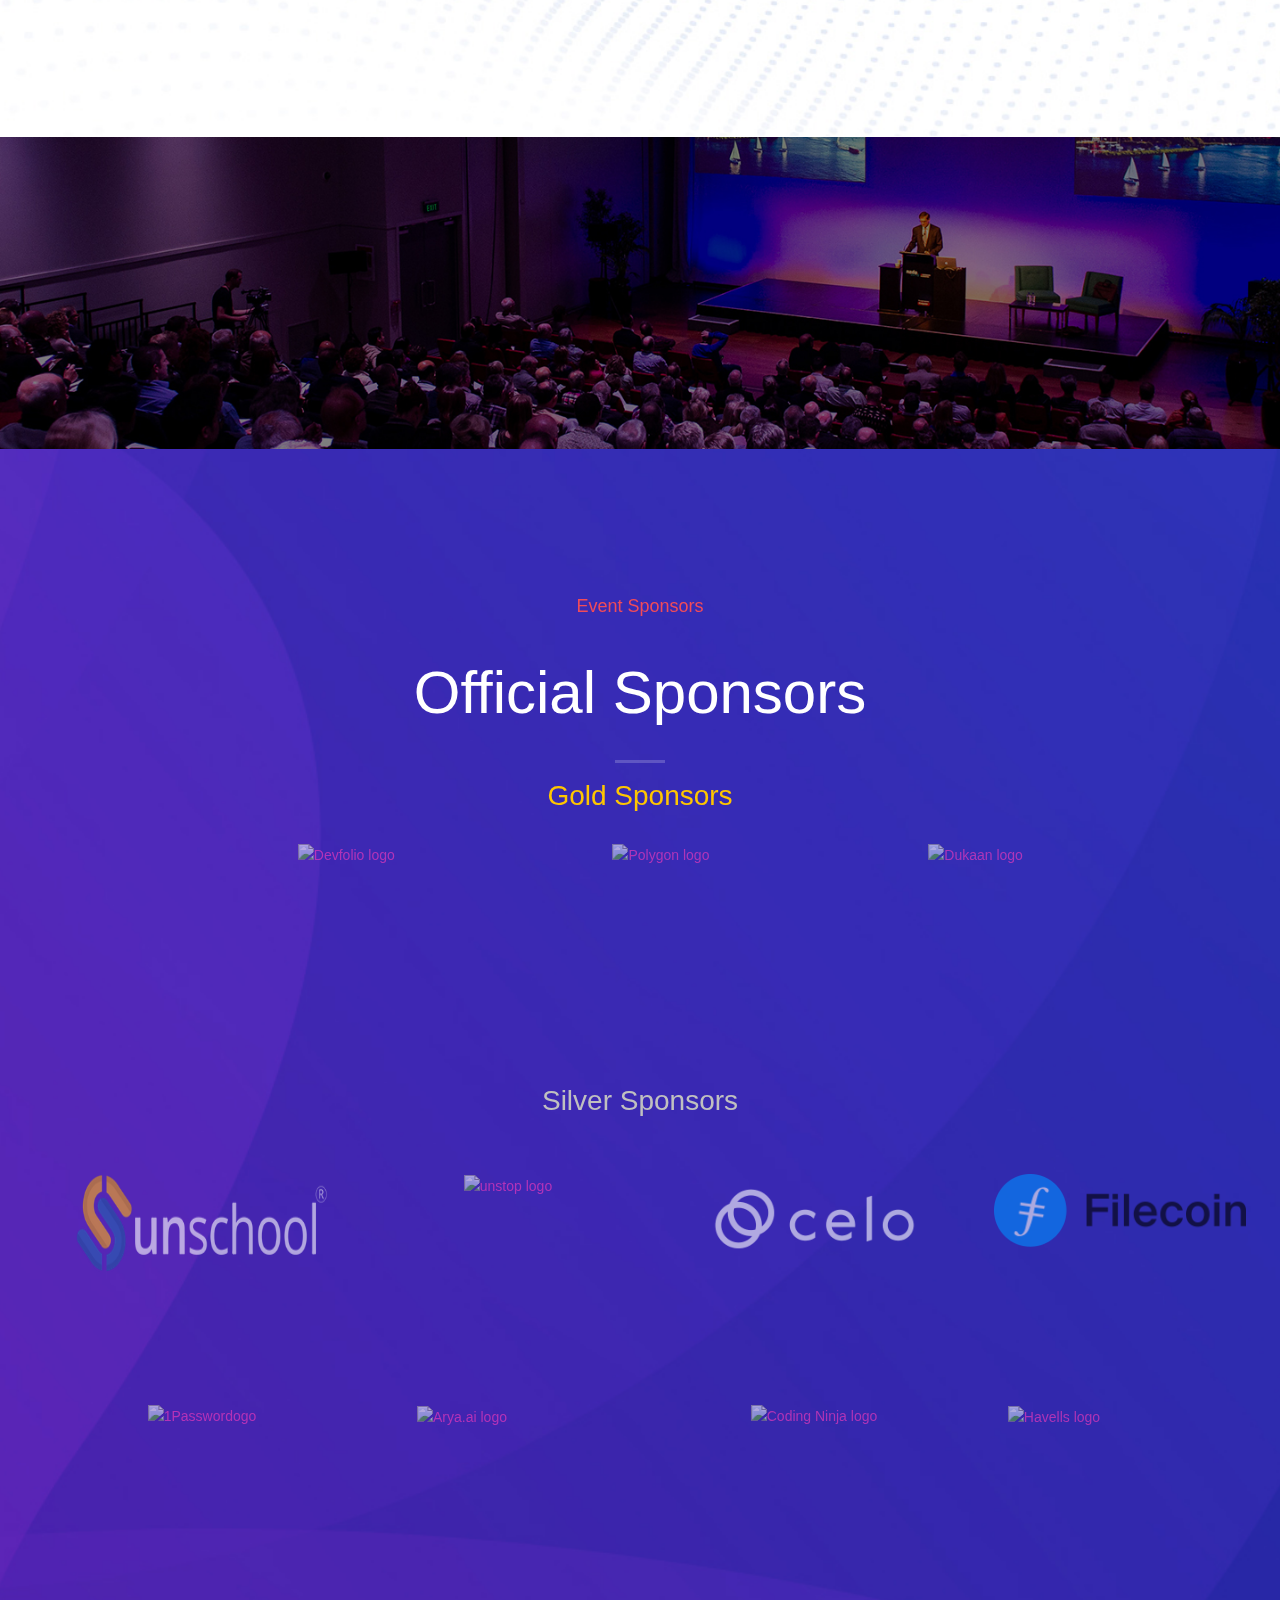
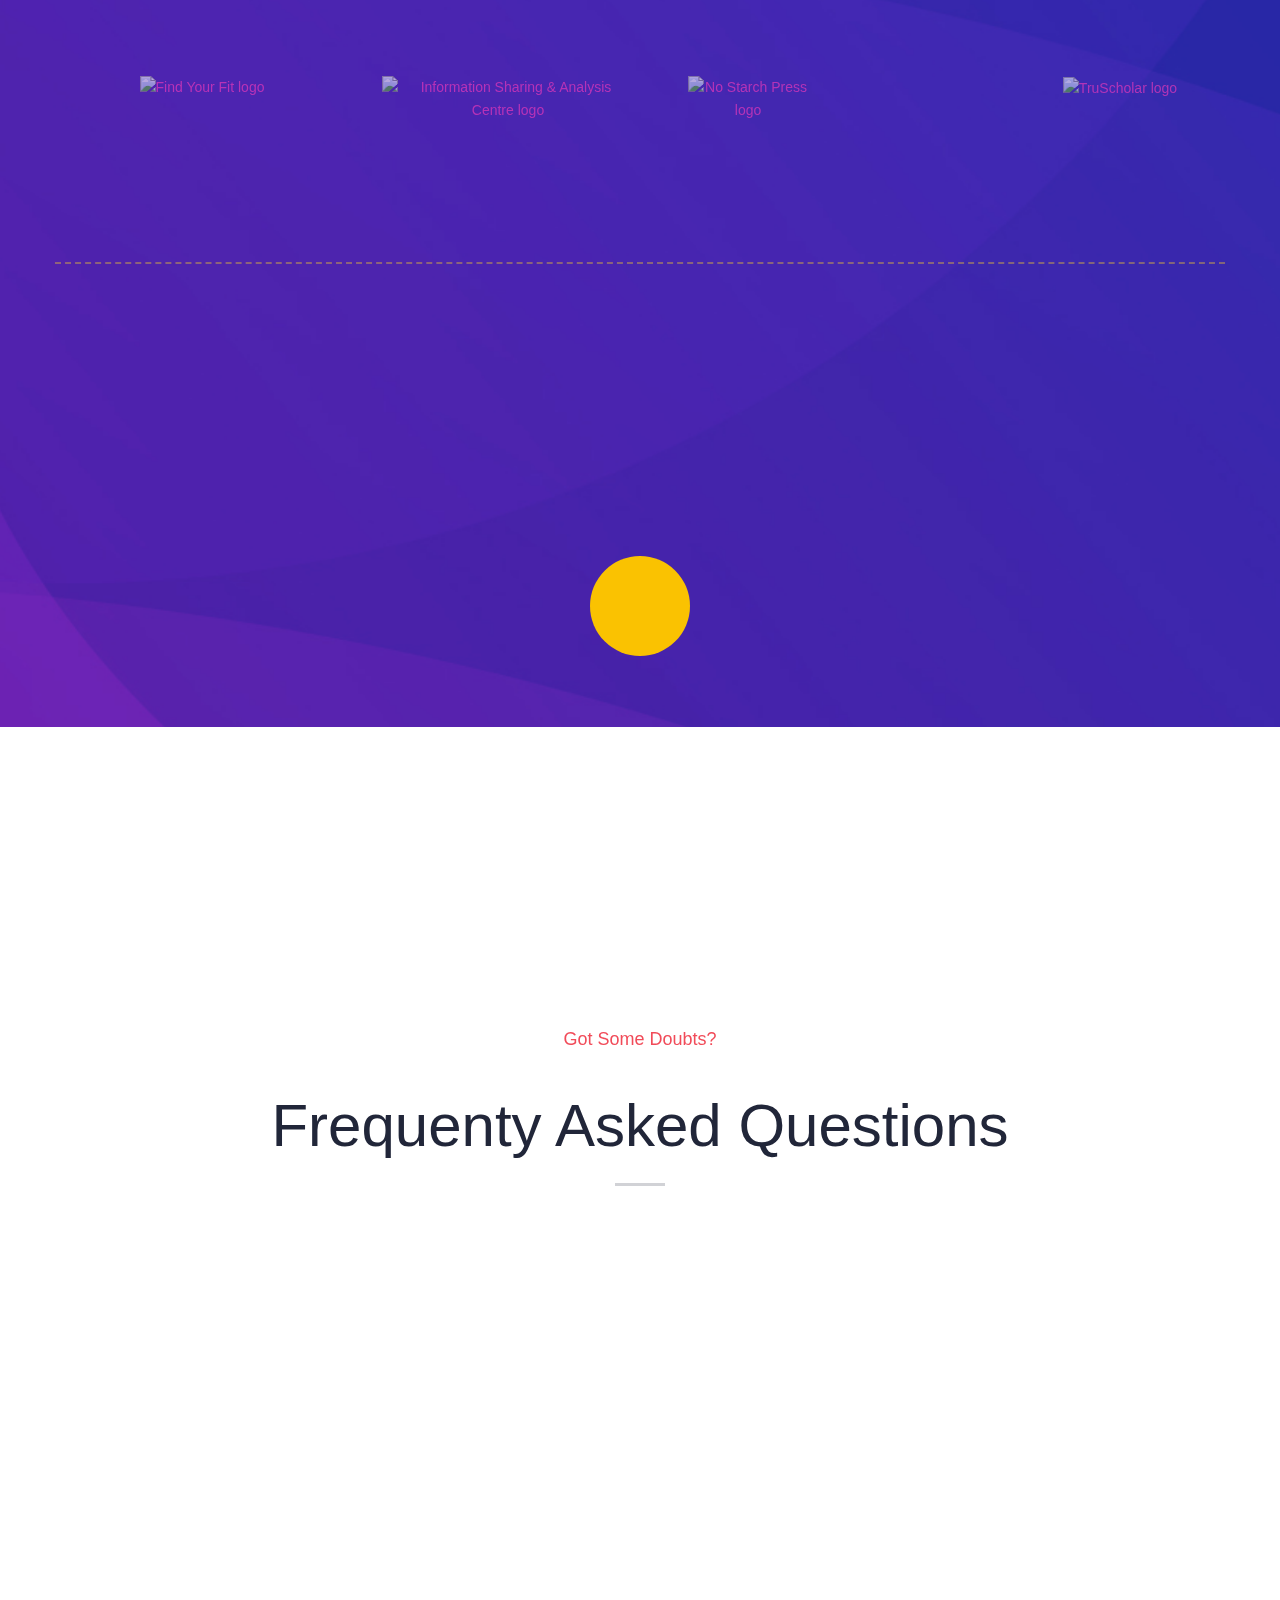
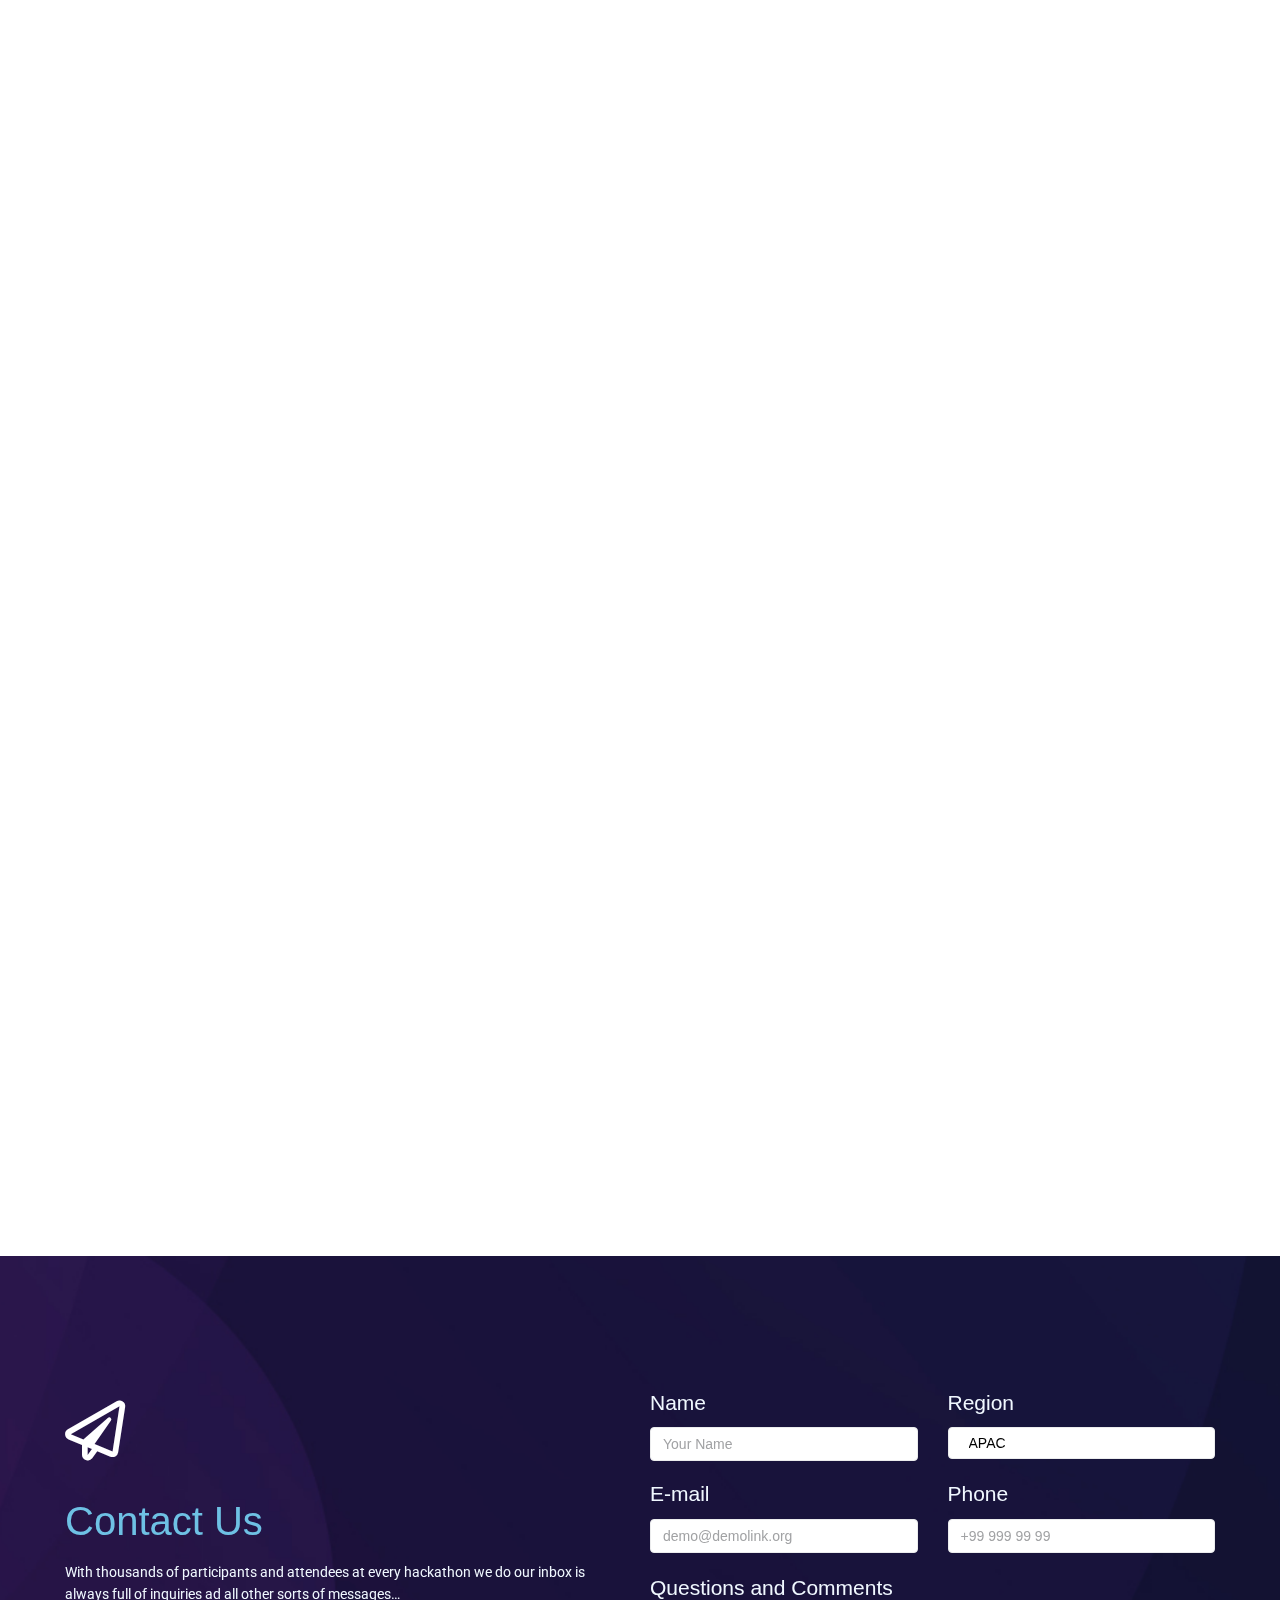
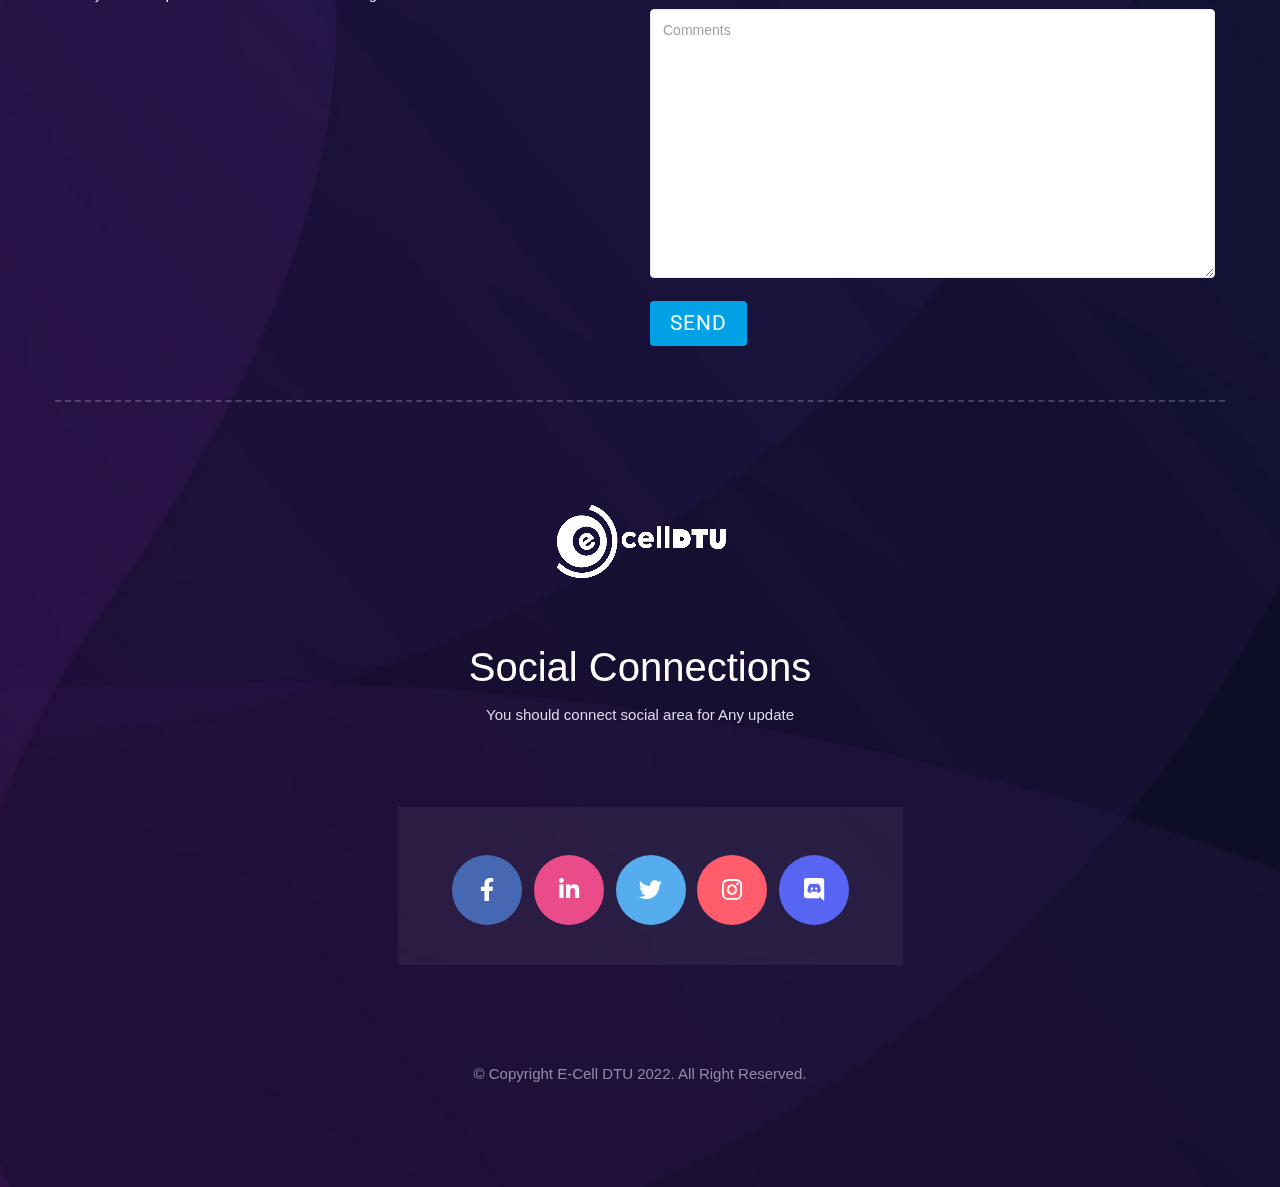
==== commit 59ccee45: "Judges Fix" ====
--- a/index.html
+++ b/index.html
@@ -222,10 +222,6 @@
                             </div>
                         </div>
                     </li>
-                    <ul class="social-icon-colored">
-                        <li class="discord"><a href="https://discord.gg/mqQabCZc"><span
-                            class="fab fa-discord"></span></a></li>
-                        </ul>
 
                     <!-- Slide 1 -->
                     <li data-transition="parallaxvertical" data-description="Slide Description" data-easein="default"
@@ -515,7 +511,7 @@
             <br>
     
             <div class="row" style="align-items: center; justify-content: center;">
-                <div class="col-lg-5" data-aos="fade-up" data-aos-delay="100" style="margin-top: 5px; margin-bottom: 5px;">
+                <div class="col-lg-4" data-aos="fade-up" data-aos-delay="100" style="margin-top: 5px; margin-bottom: 5px;">
                     <div class="card mb-5 mb-lg-0 gold">
                         <div class="card-body">
                             <h5 class="card-title text-muted text-uppercase text-center prize-font" style="opacity: 100%; font-size: 35px; font-family:'Lucida Sans', 'Lucida Sans Regular', 'Lucida Grande', 'Lucida Sans Unicode', Geneva, Verdana, sans-serif;">🏆 Winner 🏆 </h5> <br>
@@ -523,7 +519,7 @@
                         </div>
                     </div>
                 </div>
-                <div class="col-lg-5" data-aos="fade-up" data-aos-delay="200" style="margin-top: 5px; margin-bottom: 5px;">
+                <div class="col-lg-4" data-aos="fade-up" data-aos-delay="200" style="margin-top: 5px; margin-bottom: 5px;">
                     <div class="card mb-5 mb-lg-0 silver">
                         <div class="card-body">
                             <h5 class="card-title text-muted text-uppercase text-center prize-font" style="opacity: 100%; font-size: 35px; font-family:'Lucida Sans', 'Lucida Sans Regular', 'Lucida Grande', 'Lucida Sans Unicode', Geneva, Verdana, sans-serif;">1st runner up</h5> <br>
@@ -532,24 +528,50 @@
                     </div>
                 </div>
                 <!-- Pro Tier -->
-                <div class="col-lg-5" data-aos="fade-up" data-aos-delay="300" style="margin-top: 5px; margin-bottom: 5px;">
+                <div class="col-lg-4" data-aos="fade-up" data-aos-delay="300" style="margin-top: 5px; margin-bottom: 5px;">
                     <div class="card bronze">
                         <div class="card-body">
                             <h5 class="card-title text-muted text-uppercase text-center prize-font" style="opacity: 100%; font-size: 35px; font-family:'Lucida Sans', 'Lucida Sans Regular', 'Lucida Grande', 'Lucida Sans Unicode', Geneva, Verdana, sans-serif;">2nd runner up</h5> <br>
-                            <p class="hide" style="font-weight:700 ; font-size: 16px; text-align: center; opacity: 0%;">okay <br>okayy</p>
                             <h6 class="card-price text-center" style="color: black;">₹ 1,00,000</h6>
                         </div>
                     </div>
                 </div>
+            </div>
+            </div>
+    <br>
+        </div>
+    </section>
+    <section id="schedule" class="shedule-section">
+        <div class="auto-container">
+            <div class="sec-title">
+                <h2>TRACK PRIZES</h2>
+            </div>
+    </section>
+
+    <section id="buy-tickets" class="section-with-bg">
+        <div class="container" data-aos="fade-up">
+            <br>
+    
+            <div class="row" style="align-items: center; justify-content: center;">
                 <div class="col-lg-5" data-aos="fade-up" data-aos-delay="200" style="margin-top: 5px; margin-bottom: 5px;">
-                    <div class="card mb-5 mb-lg-0 blue">
+                    <div class="card mb-5 mb-lg-0 tezos">
                         <div class="card-body">
-                            <h5 class="card-title text-muted text-uppercase text-center prize-font" style="opacity: 100%; font-size: 35px; font-family:'Lucida Sans', 'Lucida Sans Regular', 'Lucida Grande', 'Lucida Sans Unicode', Geneva, Verdana, sans-serif;">Tezos Track</h5> <br>
-                            <p style="font-weight:700 ; font-size: 16px; text-align: center;">1st prize - ₹ 25,000, 2nd prize - ₹ 15,000, 3rd prize - ₹ 10,000</p>
+                            <h5 class="card-title text-muted text-uppercase text-center prize-font" style="opacity: 100%; font-size: 35px; font-family:'Lucida Sans', 'Lucida Sans Regular', 'Lucida Grande', 'Lucida Sans Unicode', Geneva, Verdana, sans-serif;">Tezos Track</h5> <br> 
+                            <p style="visibility:hidden">heh <br> he <br>he <br></p>
                             <h6 class="card-price text-center" style="color: black">₹ 50,000</h6>
                         </div>
                     </div>
                 </div>
+                <div class="col-lg-5" data-aos="fade-up" data-aos-delay="200" style="margin-top: 5px; margin-bottom: 5px;">
+                    <div class="card mb-5 mb-lg-0 arcana">
+                        <div class="card-body">
+                            <h5 class="card-title text-muted text-uppercase text-center prize-font" style= "opacity: 100%; font-size: 35px; font-family:'Lucida Sans', 'Lucida Sans Regular', 'Lucida Grande', 'Lucida Sans Unicode', Geneva, Verdana, sans-serif; color: white !important;">Arcana Track</h5> <br> 
+                            <p style="visibility:hidden">heh <br> he <br> he <br></p>
+                            <h6 class="card-price text-center" style="color: white">₹ 20,000</h6>
+                        </div>
+                    </div>
+                </div>
+                <!-- Pro Tier -->
             </div>
             </div>
     <br>
@@ -593,135 +615,178 @@
         </div>
     </section> -->
     <!--End Pricing Section -->
-
-    <!-- Speakers Section -->
-    <section class="speakers-section" style="background-image: url(images/background/1.jpg);">
-        <div class="parallax-scene parallax-scene-2 anim-icons">
-            <span data-depth="0.40" class="parallax-layer icon icon-circle-5"></span>
-            <span data-depth="0.99" class="parallax-layer icon icon-circle-5"></span>
+<!-- Speakers Section -->
+<section class="speakers-section" style="background-image: url(images/background/1.jpg);">
+    <div class="parallax-scene parallax-scene-2 anim-icons">
+        <span data-depth="0.40" class="parallax-layer icon icon-circle-5"></span>
+        <span data-depth="0.99" class="parallax-layer icon icon-circle-5"></span>
+    </div>
+
+    <div class="auto-container">
+        <div class="sec-title light text-center">
+            <!-- <span class="title">Our Speakers</span> -->
+            <h2>Our Judges</h2>
         </div>
-    
-        <div class="auto-container">
-            <div class="sec-title light text-center">
-                <!-- <span class="title">Our Speakers</span> -->
-                <h2>Judges</h2>
-            </div>
-    
-            <div class="row" style="display: flex; justify-content: center; align-items:stretch;">
-    
-                <!-- Speaker Block -->
-                <div class="speaker-block col-lg-4 col-md-6 col-sm-12 wow fadeInUp" data-wow-delay="400ms">
-                    <div class="inner-box">
-                        <div class="image-box">
-                            <figure class="image"><img src="images/judges 2022/ManmeetDhody_CTO_Paytm.jpeg" alt="">
-                                <div class="social-links">
-                                    <ul>
-                                        <li><a href="#"><span class="fab fa-facebook-f"></span></a></li>
-                                        <li><a href="#"><span class="fab fa-twitter"></span></a></li>
-                                        <li><a href="#"><span class="fab fa-linkedin-in"></span></a></li>
-                                        <li><a href="#"><span class="fab fa-pinterest-p"></span></a></li>
-                                    </ul>
-                                </div>
-                            </figure>
-                        </div>
-                        <div class="caption-box">
-                            <h4 class="name"><a href="speaker-single.html">MANMEET DHODY</a></h4>
-                            <span class="designation">Chief Technology Officer- Payments at Paytm</span>
-                        </div>
-                    </div>
-                </div>
-    
-                <!-- Speaker Block -->
-                <div class="speaker-block col-lg-4 col-md-6 col-sm-12 wow fadeInUp" data-wow-delay="800ms">
-                    <div class="inner-box">
-                        <div class="image-box">
-                            <figure class="image"><img src="images/judges 2022/VikramGupta_CTO_Snapdeal.jpeg" alt="">
-                                <div class="social-links">
-                                    <ul>
-                                        <li><a href="#"><span class="fab fa-facebook-f"></span></a></li>
-                                        <li><a href="#"><span class="fab fa-twitter"></span></a></li>
-                                        <li><a href="#"><span class="fab fa-linkedin-in"></span></a></li>
-                                        <li><a href="#"><span class="fab fa-pinterest-p"></span></a></li>
-                                    </ul>
-                                </div>
-                            </figure>
-                        </div>
-                        <div class="caption-box">
-                            <h4 class="name"><a href="speaker-single.html">VIKRAM GUPTA</a></h4>
-                            <span class="designation">Director of Technology- Snapdeal</span>
-                        </div>
-                    </div>
-                </div>
-    
-                <!-- Speaker Block -->
-                <div class="speaker-block col-lg-4 col-md-6 col-sm-12 wow fadeInUp">
-                    <div class="inner-box">
-                        <div class="image-box">
-                            <figure class="image"><img src="images/judges 2022/Abhishek Kapoor SAP.jpg" alt="">
-                                <div class="social-links">
-                                    <ul>
-                                        <li><a href="#"><span class="fab fa-facebook-f"></span></a></li>
-                                        <li><a href="#"><span class="fab fa-twitter"></span></a></li>
-                                        <li><a href="#"><span class="fab fa-linkedin-in"></span></a></li>
-                                        <li><a href="#"><span class="fab fa-pinterest-p"></span></a></li>
-                                    </ul>
-                                </div>
-                            </figure>
-                        </div>
-                        <div class="caption-box">
-                            <h4 class="name"><a href="speaker-single.html">ABHISHEK KAPOOR</a></h4>
-                            <span class="designation"></span>
-                        </div>
-                    </div>
-                </div>
-    
-                <!-- Speaker Block -->
-                <div class="speaker-block col-lg-4 col-md-6 col-sm-12 wow fadeInUp" data-wow-delay="400ms">
-                    <div class="inner-box">
-                        <div class="image-box">
-                            <figure class="image"><img src="images/judges 2022/Sandeep Goyal .jpg" alt="">
-                                <div class="social-links">
-                                    <ul>
-                                        <li><a href="#"><span class="fab fa-facebook-f"></span></a></li>
-                                        <li><a href="#"><span class="fab fa-twitter"></span></a></li>
-                                        <li><a href="#"><span class="fab fa-linkedin-in"></span></a></li>
-                                        <li><a href="#"><span class="fab fa-pinterest-p"></span></a></li>
-                                    </ul>
-                                </div>
-                            </figure>
-                        </div>
-                        <div class="caption-box">
-                            <h4 class="name"><a href="speaker-single.html">SANDEEP GOYAL</a></h4>
-                            <span class="designation"></span>
-                        </div>
-                    </div>
-                </div>
-    
-                <!-- Speaker Block -->
-                <div class="speaker-block col-lg-4 col-md-6 col-sm-12 wow fadeInUp" data-wow-delay="800ms">
-                    <div class="inner-box">
-                        <div class="image-box">
-                            <figure class="image"><img src="images/resource/speaker-5.jpg" alt="">
-                                <div class="social-links">
-                                    <ul>
-                                        <li><a href="#"><span class="fab fa-facebook-f"></span></a></li>
-                                        <li><a href="#"><span class="fab fa-twitter"></span></a></li>
-                                        <li><a href="#"><span class="fab fa-linkedin-in"></span></a></li>
-                                        <li><a href="#"><span class="fab fa-pinterest-p"></span></a></li>
-                                    </ul>
-                                </div>
-                            </figure>
-                        </div>
-                        <div class="caption-box">
-                            <h4 class="name"><a href="speaker-single.html">NITIN RAJ</a></h4>
-                            <span class="designation">Director at KPMG India</span>
-                        </div>
+
+        <div class="row" style="display: flex; justify-content: center; align-items:stretch;">
+
+            <!-- Speaker Block -->
+            <div class="speaker-block col-lg-4 col-md-6 col-sm-12 wow fadeInUp" data-wow-delay="400ms">
+                <div class="inner-box">
+                    <div class="image-box">
+                        <figure class="image"><img src="images/judges/Speaker1.jpg" alt="">
+                            <div class="social-links">
+                                <ul>
+                                    <li><a href="#"><span class="fab fa-facebook-f"></span></a></li>
+                                    <li><a href="#"><span class="fab fa-twitter"></span></a></li>
+                                    <li><a href="#"><span class="fab fa-linkedin-in"></span></a></li>
+                                    <li><a href="#"><span class="fab fa-pinterest-p"></span></a></li>
+                                </ul>
+                            </div>
+                        </figure>
+                    </div>
+                    <div class="caption-box">
+                        <h4 class="name"><a href="speaker-single.html">VALERIA SADOVYKH</a></h4>
+                        <span class="designation">Emerging Technology Global Delivery Lead, PwC Labs</span>
+                    </div>
+                </div>
+            </div>
+
+            <!-- Speaker Block -->
+            <div class="speaker-block col-lg-4 col-md-6 col-sm-12 wow fadeInUp" data-wow-delay="800ms">
+                <div class="inner-box">
+                    <div class="image-box">
+                        <figure class="image"><img src="images/judges/speaker2.jpg" alt="">
+                            <div class="social-links">
+                                <ul>
+                                    <li><a href="#"><span class="fab fa-facebook-f"></span></a></li>
+                                    <li><a href="#"><span class="fab fa-twitter"></span></a></li>
+                                    <li><a href="#"><span class="fab fa-linkedin-in"></span></a></li>
+                                    <li><a href="#"><span class="fab fa-pinterest-p"></span></a></li>
+                                </ul>
+                            </div>
+                        </figure>
+                    </div>
+                    <div class="caption-box">
+                        <h4 class="name"><a href="speaker-single.html">SOUMITRA LIMAYE</a></h4>
+                        <span class="designation">Director, Digital Technology Lab, IBM Software Labs</span>
+                    </div>
+                </div>
+            </div>
+
+            <!-- Speaker Block -->
+            <div class="speaker-block col-lg-4 col-md-6 col-sm-12 wow fadeInUp">
+                <div class="inner-box">
+                    <div class="image-box">
+                        <figure class="image"><img src="images/judges/speaker3.jfif" alt="">
+                            <div class="social-links">
+                                <ul>
+                                    <li><a href="#"><span class="fab fa-facebook-f"></span></a></li>
+                                    <li><a href="#"><span class="fab fa-twitter"></span></a></li>
+                                    <li><a href="#"><span class="fab fa-linkedin-in"></span></a></li>
+                                    <li><a href="#"><span class="fab fa-pinterest-p"></span></a></li>
+                                </ul>
+                            </div>
+                        </figure>
+                    </div>
+                    <div class="caption-box">
+                        <h4 class="name"><a href="speaker-single.html">AJAI GARG</a></h4>
+                        <span class="designation">Sr Director at Ministry of Electronics & Information</span>
+                    </div>
+                </div>
+            </div>
+
+            <!-- Speaker Block -->
+            <div class="speaker-block col-lg-4 col-md-6 col-sm-12 wow fadeInUp" data-wow-delay="400ms">
+                <div class="inner-box">
+                    <div class="image-box">
+                        <figure class="image"><img src="images/judges/speaker4.jpg" alt="">
+                            <div class="social-links">
+                                <ul>
+                                    <li><a href="#"><span class="fab fa-facebook-f"></span></a></li>
+                                    <li><a href="#"><span class="fab fa-twitter"></span></a></li>
+                                    <li><a href="#"><span class="fab fa-linkedin-in"></span></a></li>
+                                    <li><a href="#"><span class="fab fa-pinterest-p"></span></a></li>
+                                </ul>
+                            </div>
+                        </figure>
+                    </div>
+                    <div class="caption-box">
+                        <h4 class="name"><a href="speaker-single.html">PRADEEP JHUNJHUNWALA</a></h4>
+                        <span class="designation">Director - Partner Technology at Microsoft</span>
+                    </div>
+                </div>
+            </div>
+
+            <!-- Speaker Block -->
+            <div class="speaker-block col-lg-4 col-md-6 col-sm-12 wow fadeInUp" data-wow-delay="400ms">
+                <div class="inner-box">
+                    <div class="image-box">
+                        <figure class="image"><img src="images/judges/speaker5.jpg" alt="">
+                            <div class="social-links">
+                                <ul>
+                                    <li><a href="#"><span class="fab fa-facebook-f"></span></a></li>
+                                    <li><a href="#"><span class="fab fa-twitter"></span></a></li>
+                                    <li><a href="#"><span class="fab fa-linkedin-in"></span></a></li>
+                                    <li><a href="#"><span class="fab fa-pinterest-p"></span></a></li>
+                                </ul>
+                            </div>
+                        </figure>
+                    </div>
+                    <div class="caption-box">
+                        <h4 class="name"><a href="speaker-single.html">PRADEEP JHUNJHUNWALA</a></h4>
+                        <span class="designation">Director - Partner Technology at Microsoft</span>
+                    </div>
+                </div>
+            </div>
+
+            <!-- Speaker Block -->
+            <div class="speaker-block col-lg-4 col-md-6 col-sm-12 wow fadeInUp" data-wow-delay="400ms">
+                <div class="inner-box">
+                    <div class="image-box">
+                        <figure class="image"><img src="images/judges/speaker6.jpg" alt="">
+                            <div class="social-links">
+                                <ul>
+                                    <li><a href="#"><span class="fab fa-facebook-f"></span></a></li>
+                                    <li><a href="#"><span class="fab fa-twitter"></span></a></li>
+                                    <li><a href="#"><span class="fab fa-linkedin-in"></span></a></li>
+                                    <li><a href="#"><span class="fab fa-pinterest-p"></span></a></li>
+                                </ul>
+                            </div>
+                        </figure>
+                    </div>
+                    <div class="caption-box">
+                        <h4 class="name"><a href="speaker-single.html">PRADEEP JHUNJHUNWALA</a></h4>
+                        <span class="designation">Director - Partner Technology at Microsoft</span>
+                    </div>
+                </div>
+            </div>
+
+            <!-- Speaker Block -->
+            <div class="speaker-block col-lg-4 col-md-6 col-sm-12 wow fadeInUp" data-wow-delay="800ms">
+                <div class="inner-box">
+                    <div class="image-box">
+                        <figure class="image"><img src="images/judges/speaker7.jpeg" alt="">
+                            <div class="social-links">
+                                <ul>
+                                    <li><a href="#"><span class="fab fa-facebook-f"></span></a></li>
+                                    <li><a href="#"><span class="fab fa-twitter"></span></a></li>
+                                    <li><a href="#"><span class="fab fa-linkedin-in"></span></a></li>
+                                    <li><a href="#"><span class="fab fa-pinterest-p"></span></a></li>
+                                </ul>
+                            </div>
+                        </figure>
+                    </div>
+                    <div class="caption-box">
+                        <h4 class="name"><a href="speaker-single.html">NITIN RAJ</a></h4>
+                        <span class="designation">Director at KPMG India</span>
                     </div>
                 </div>
             </div>
         </div>
-    </section>
-    <!--End Speakers Section -->
+    </div>
+</section>
+<!--End Speakers Section -->
 
     <!-- Shedule Section -->
     <section id="schedule2" class="shedule-section">
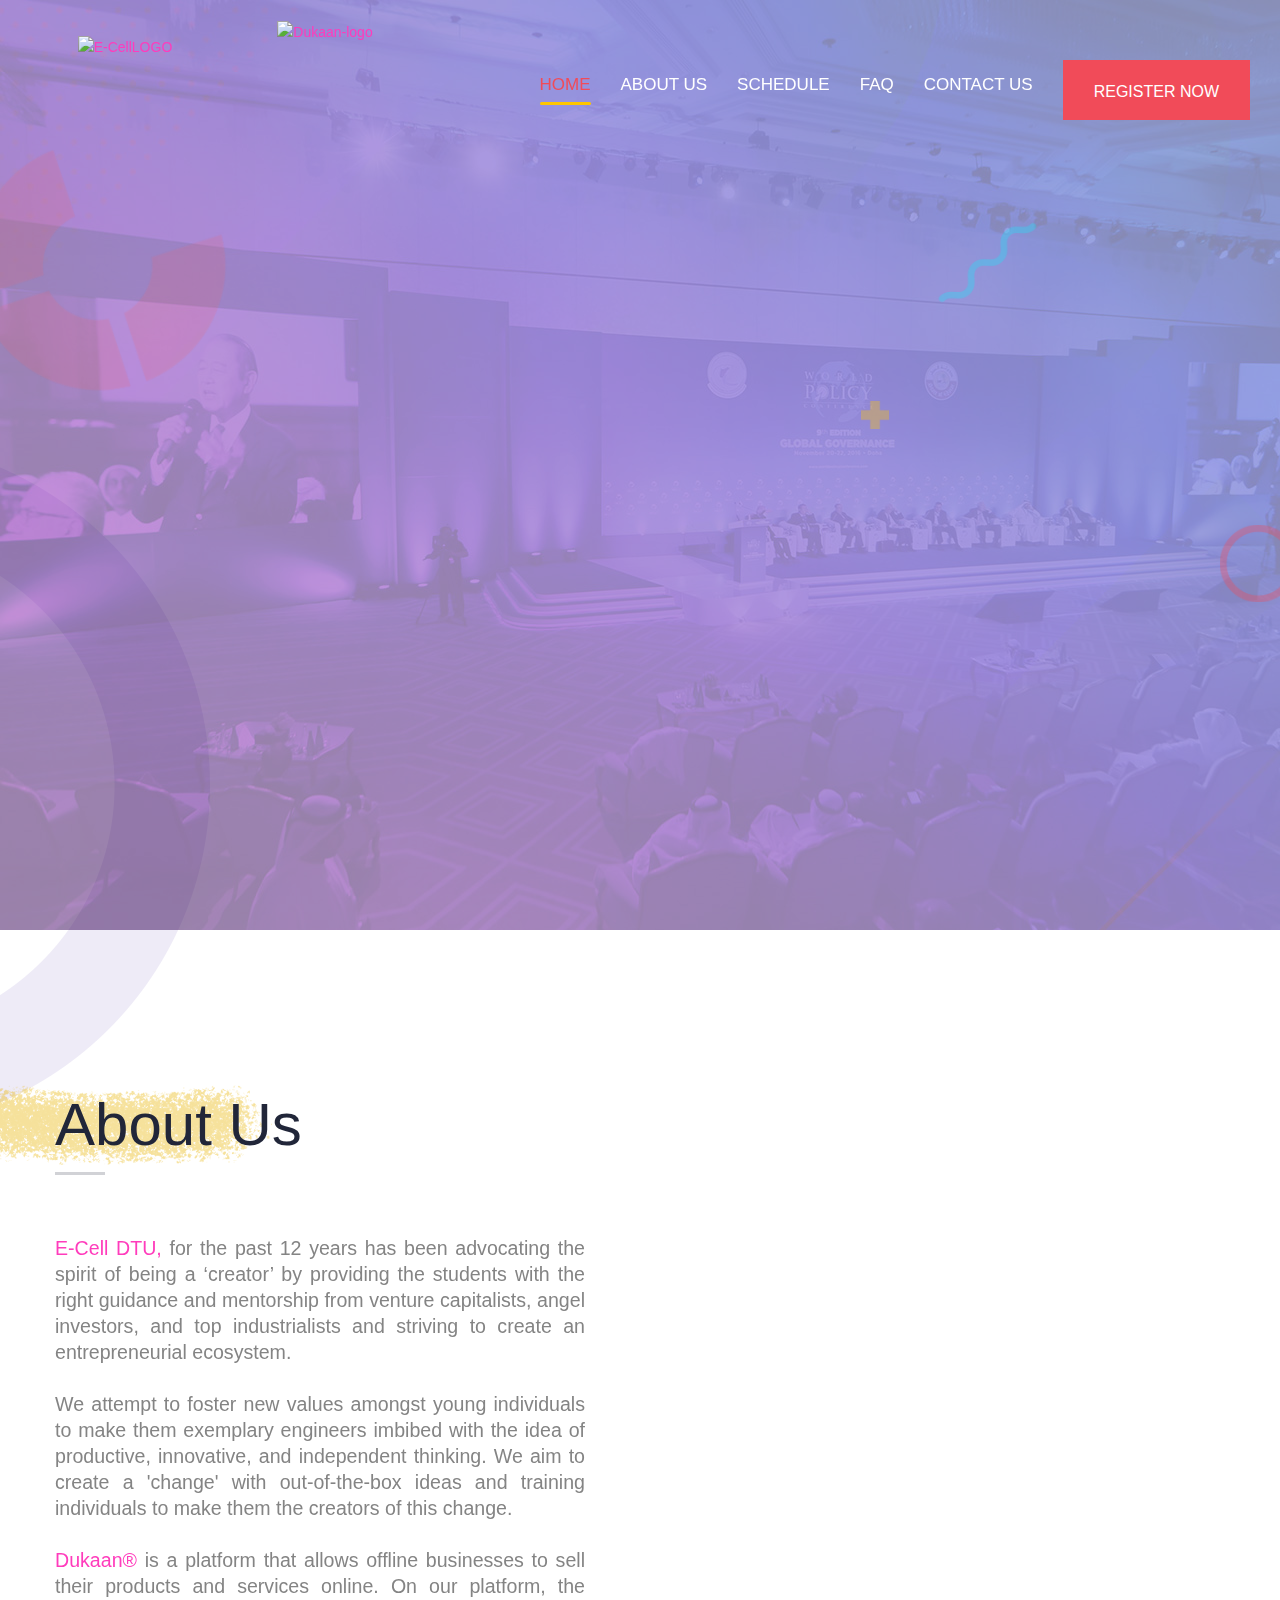
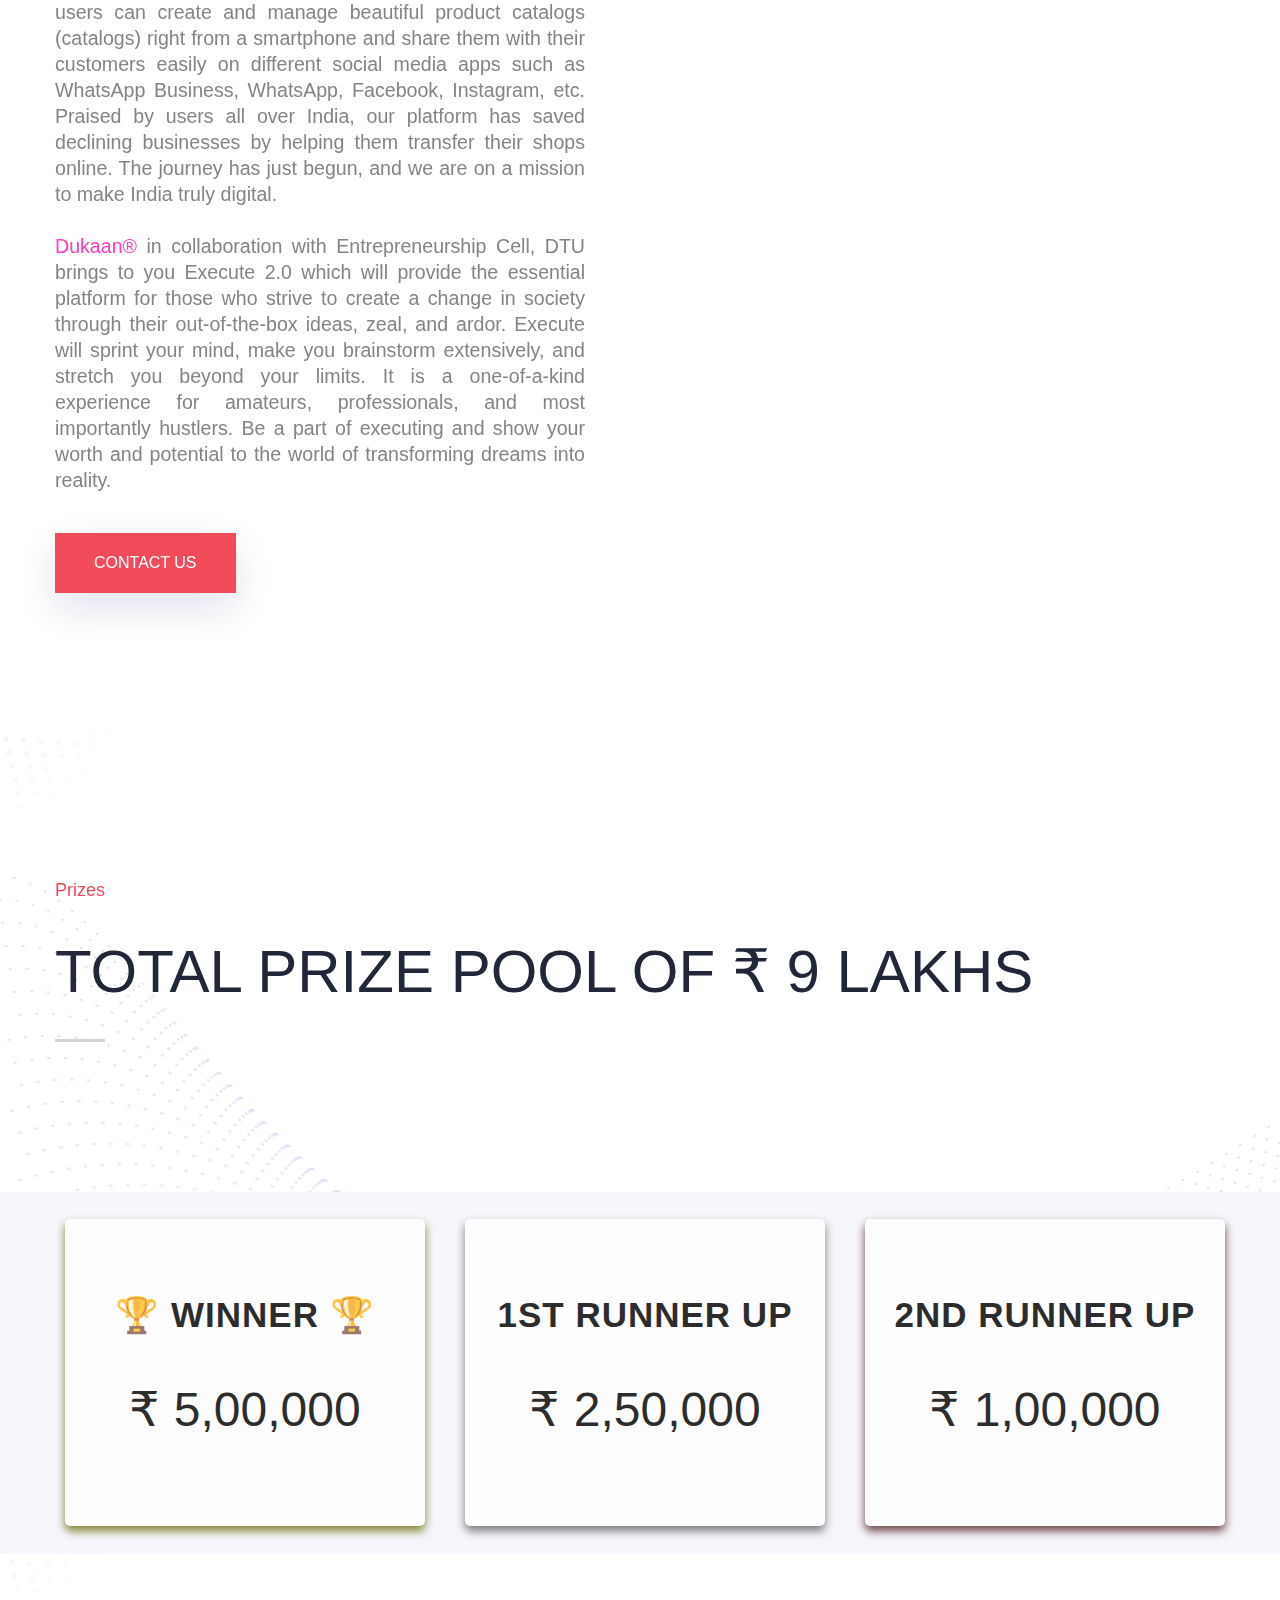
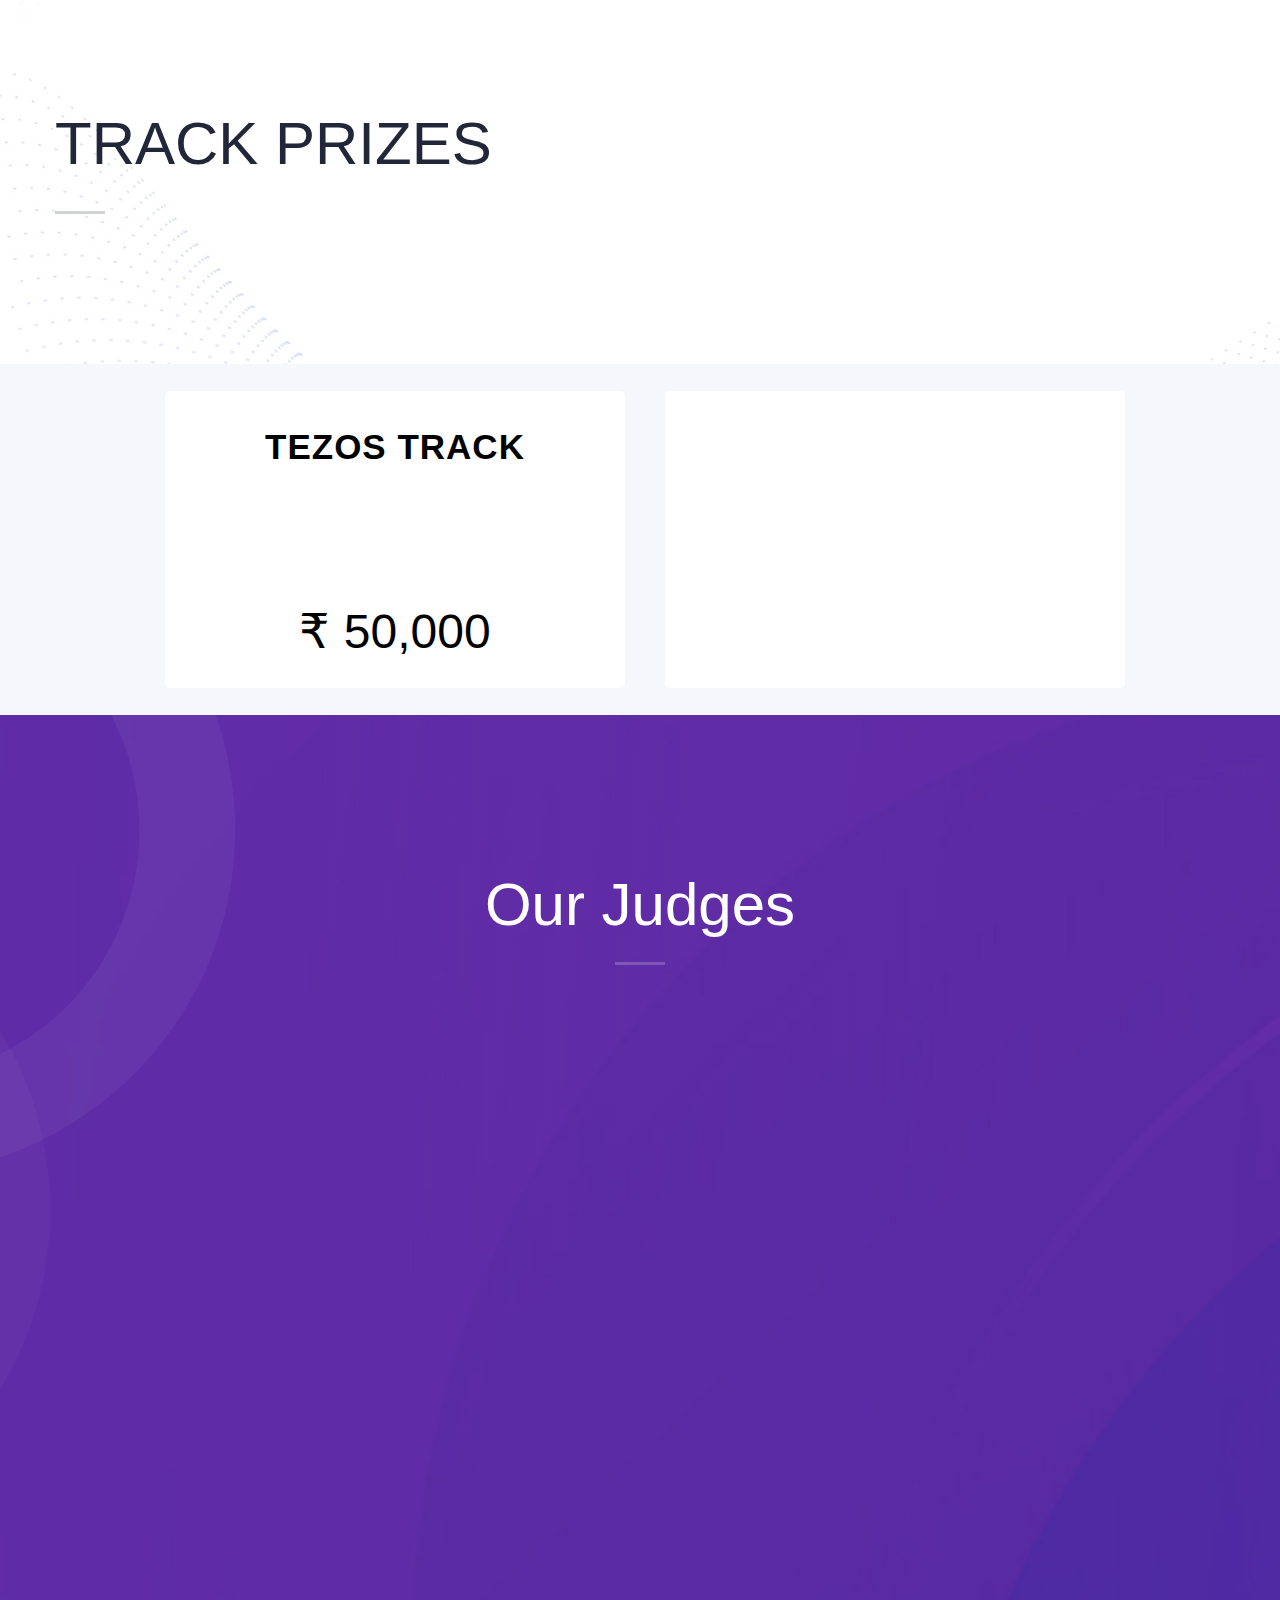
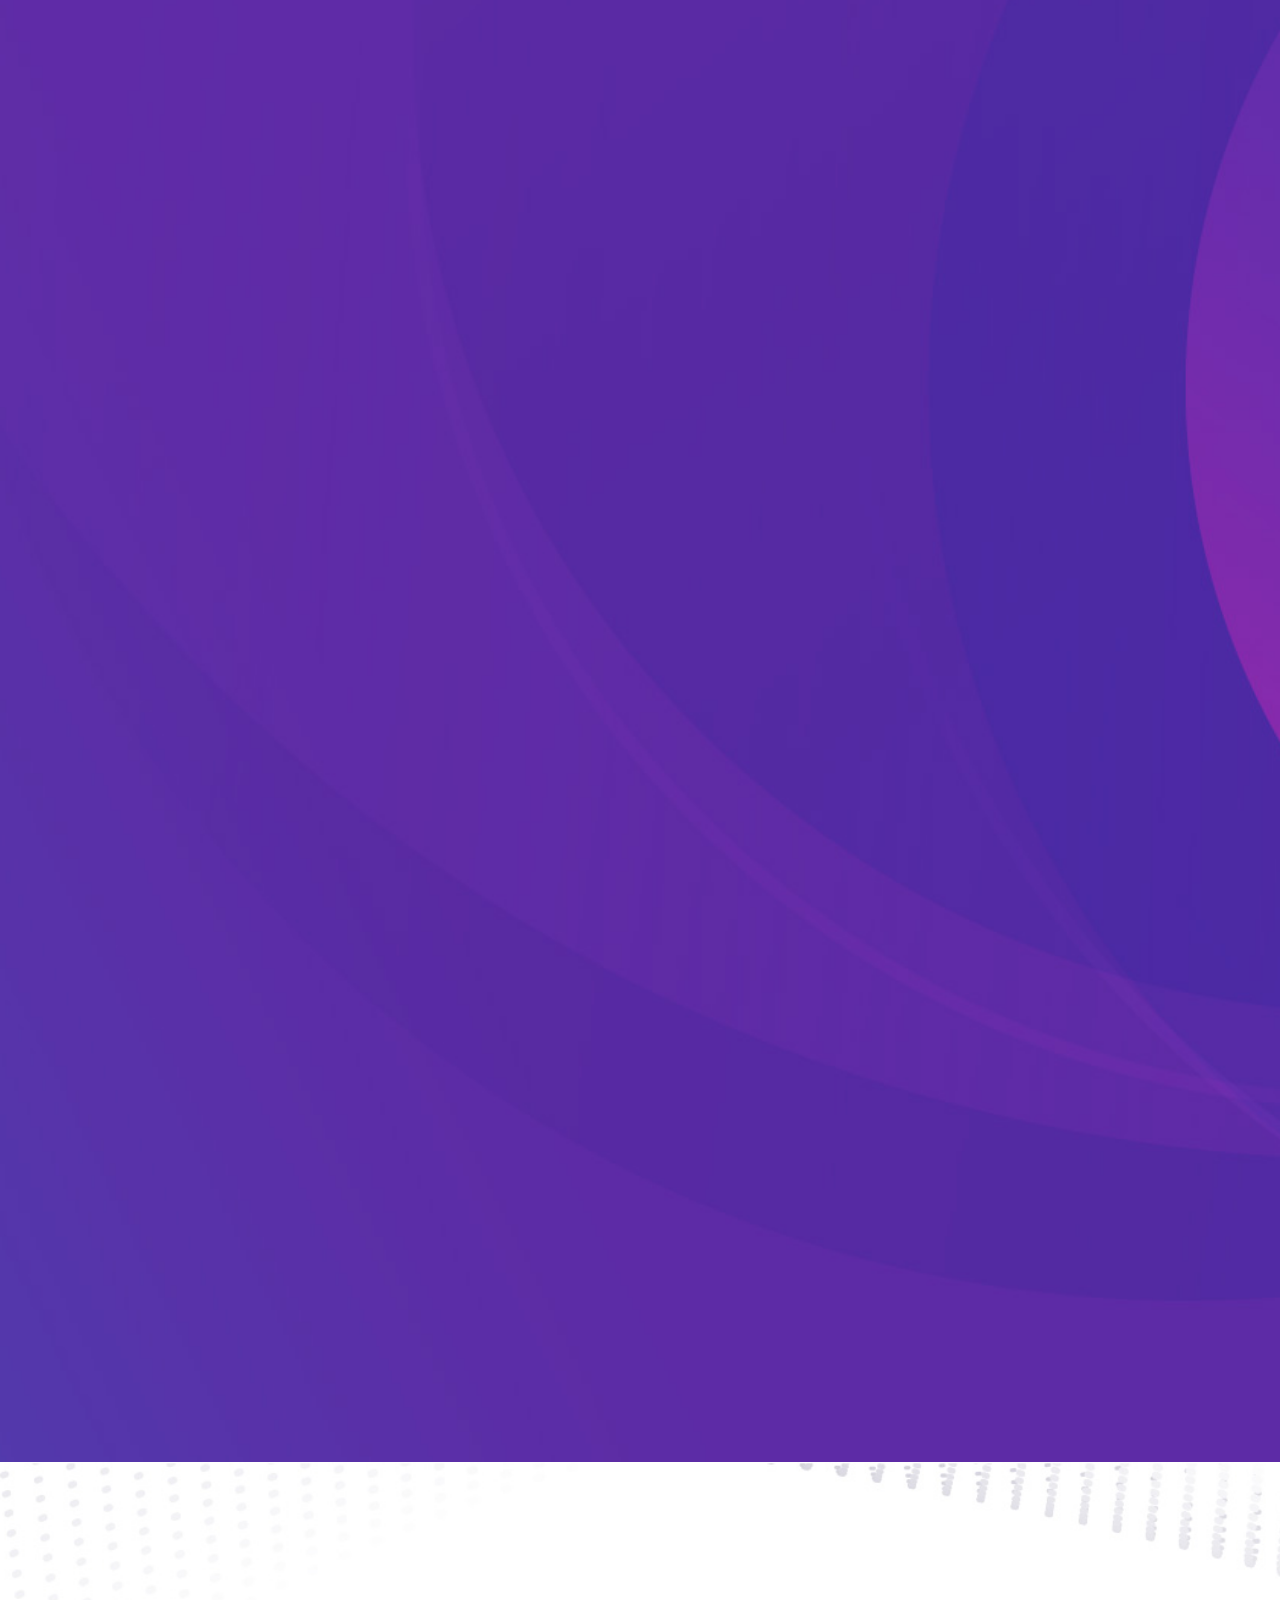
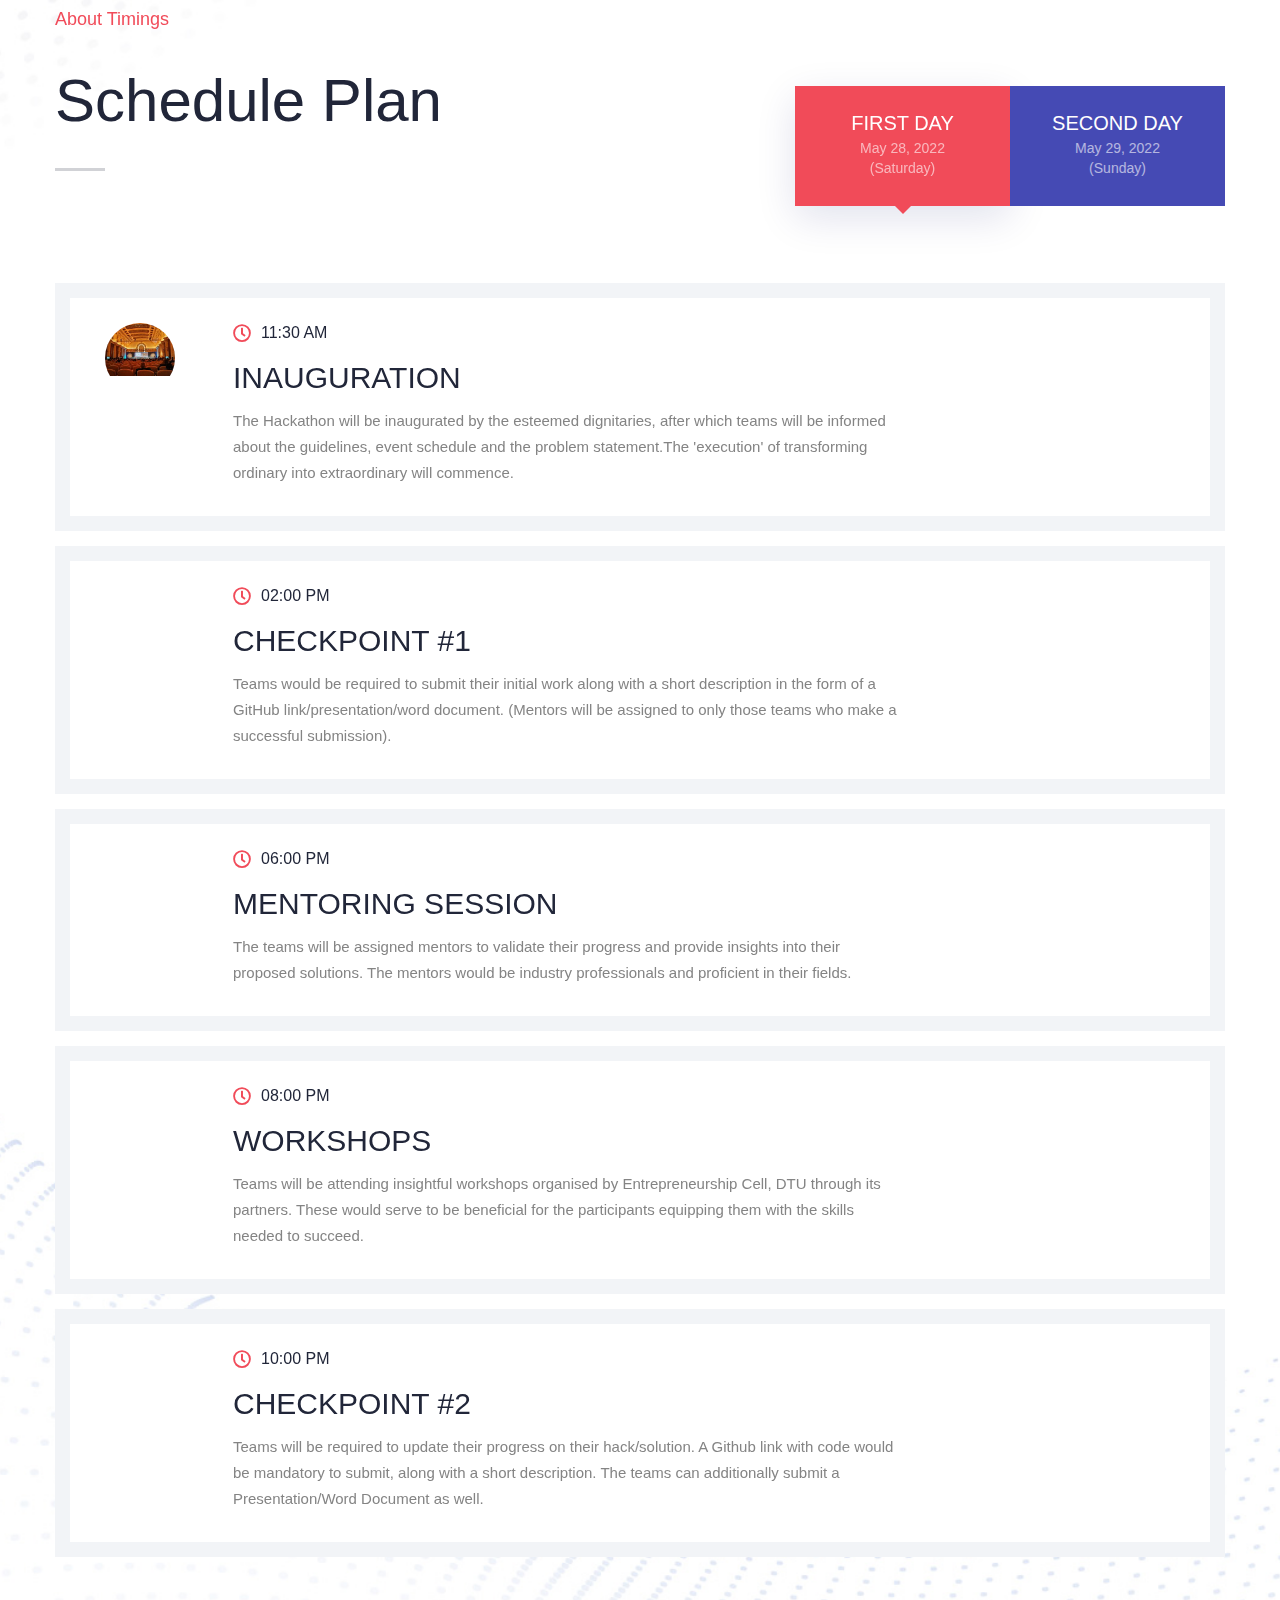
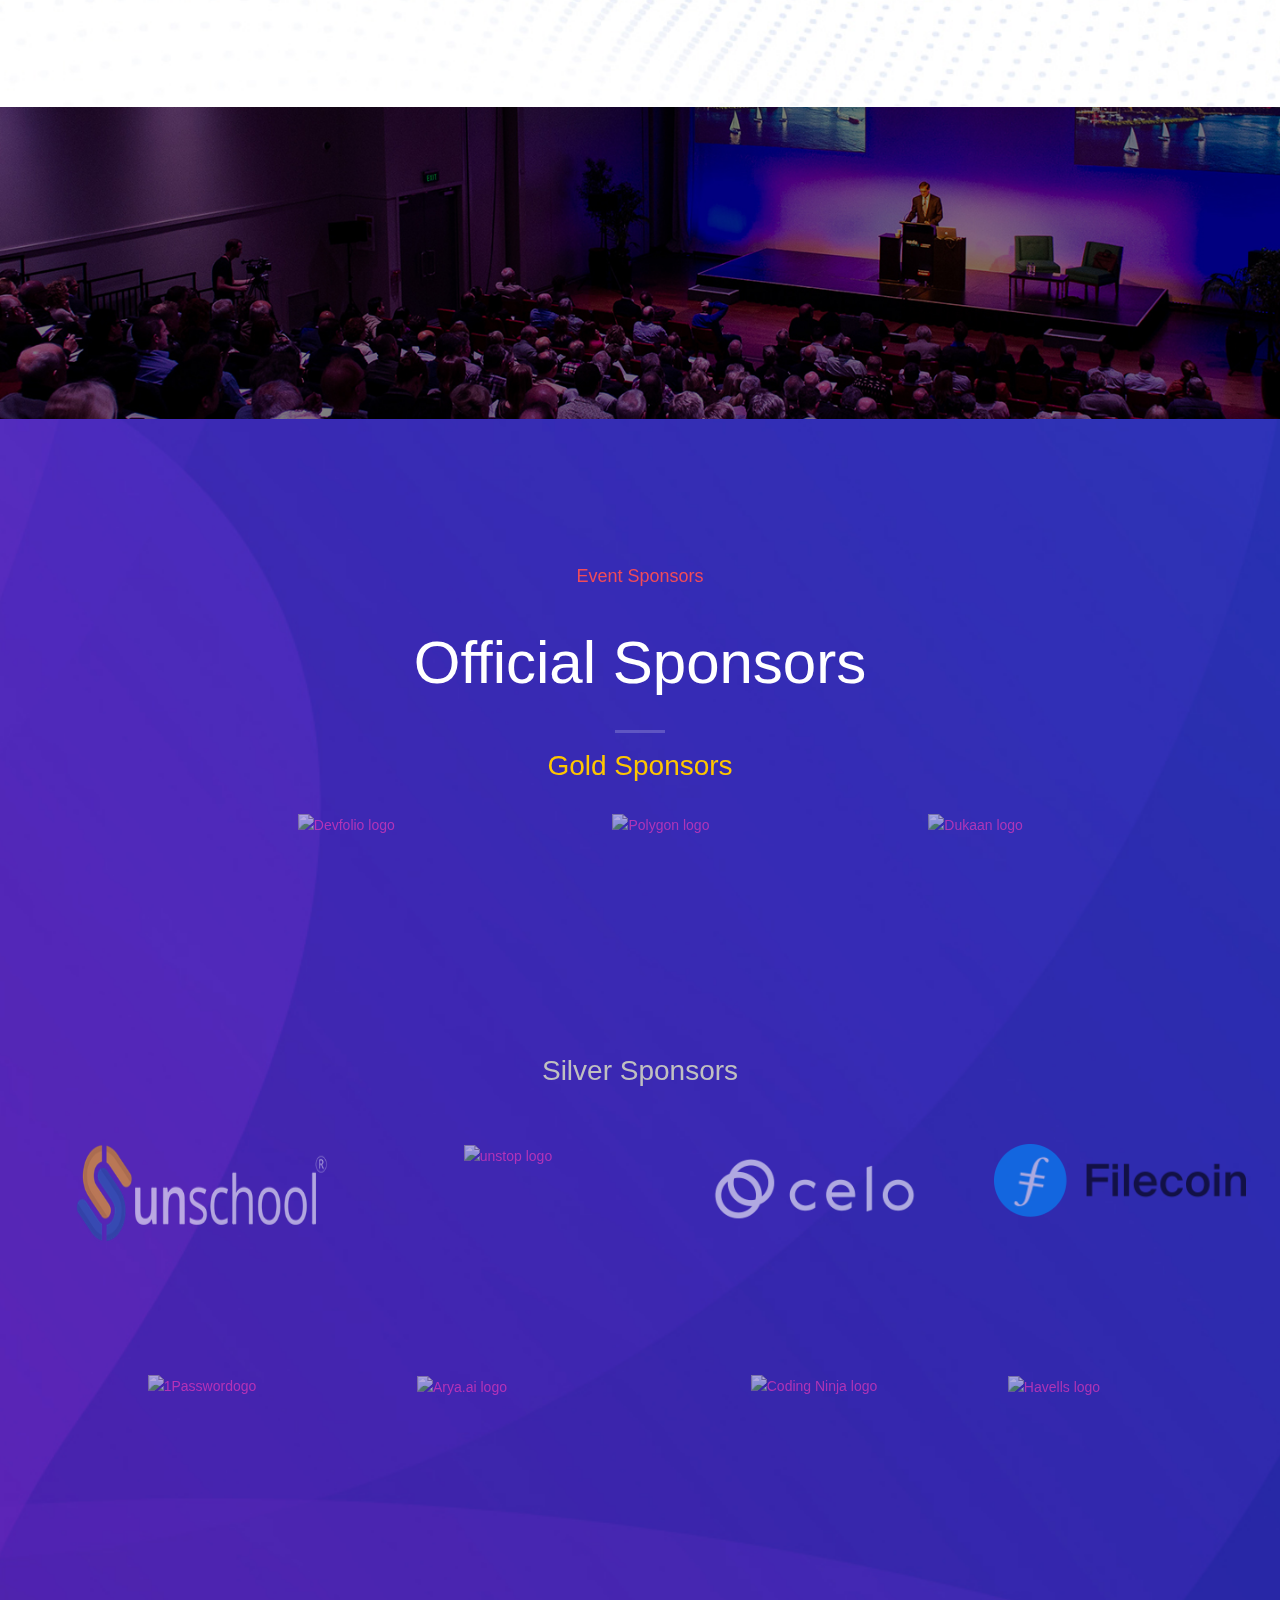
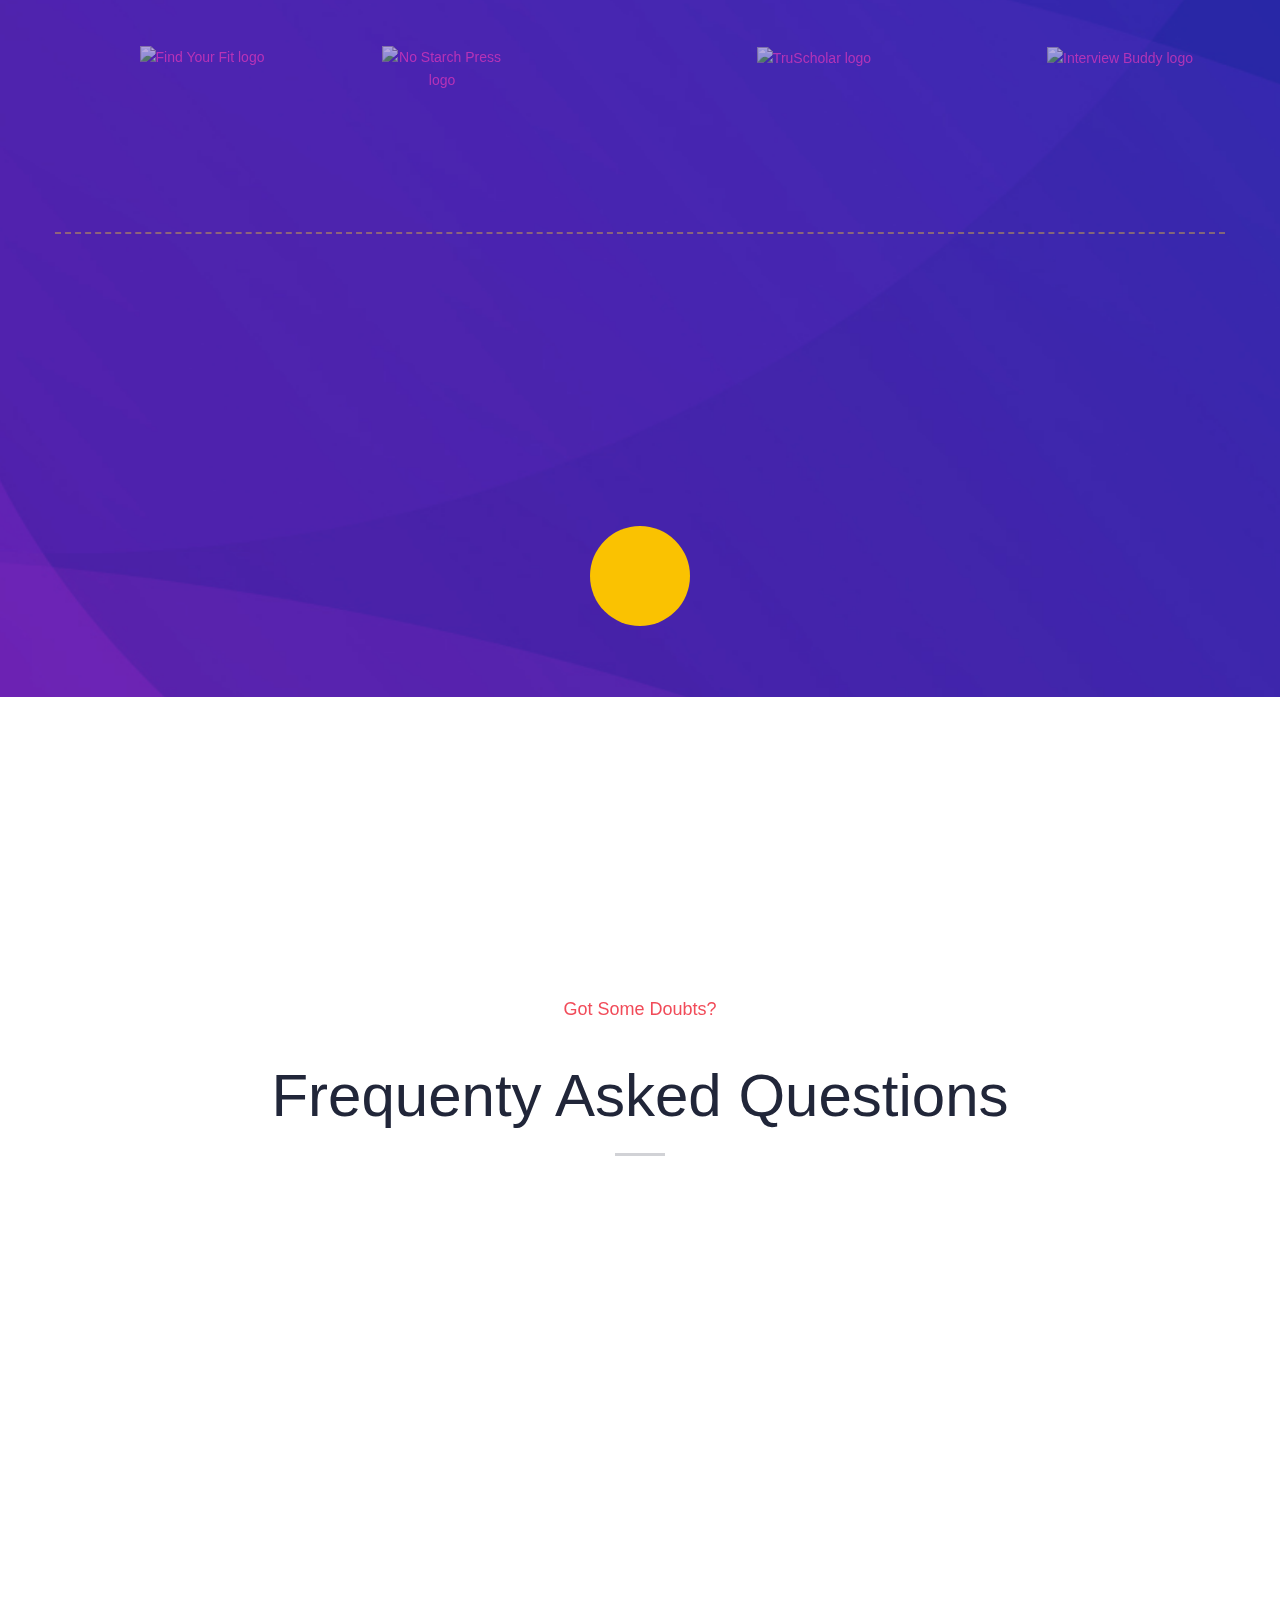
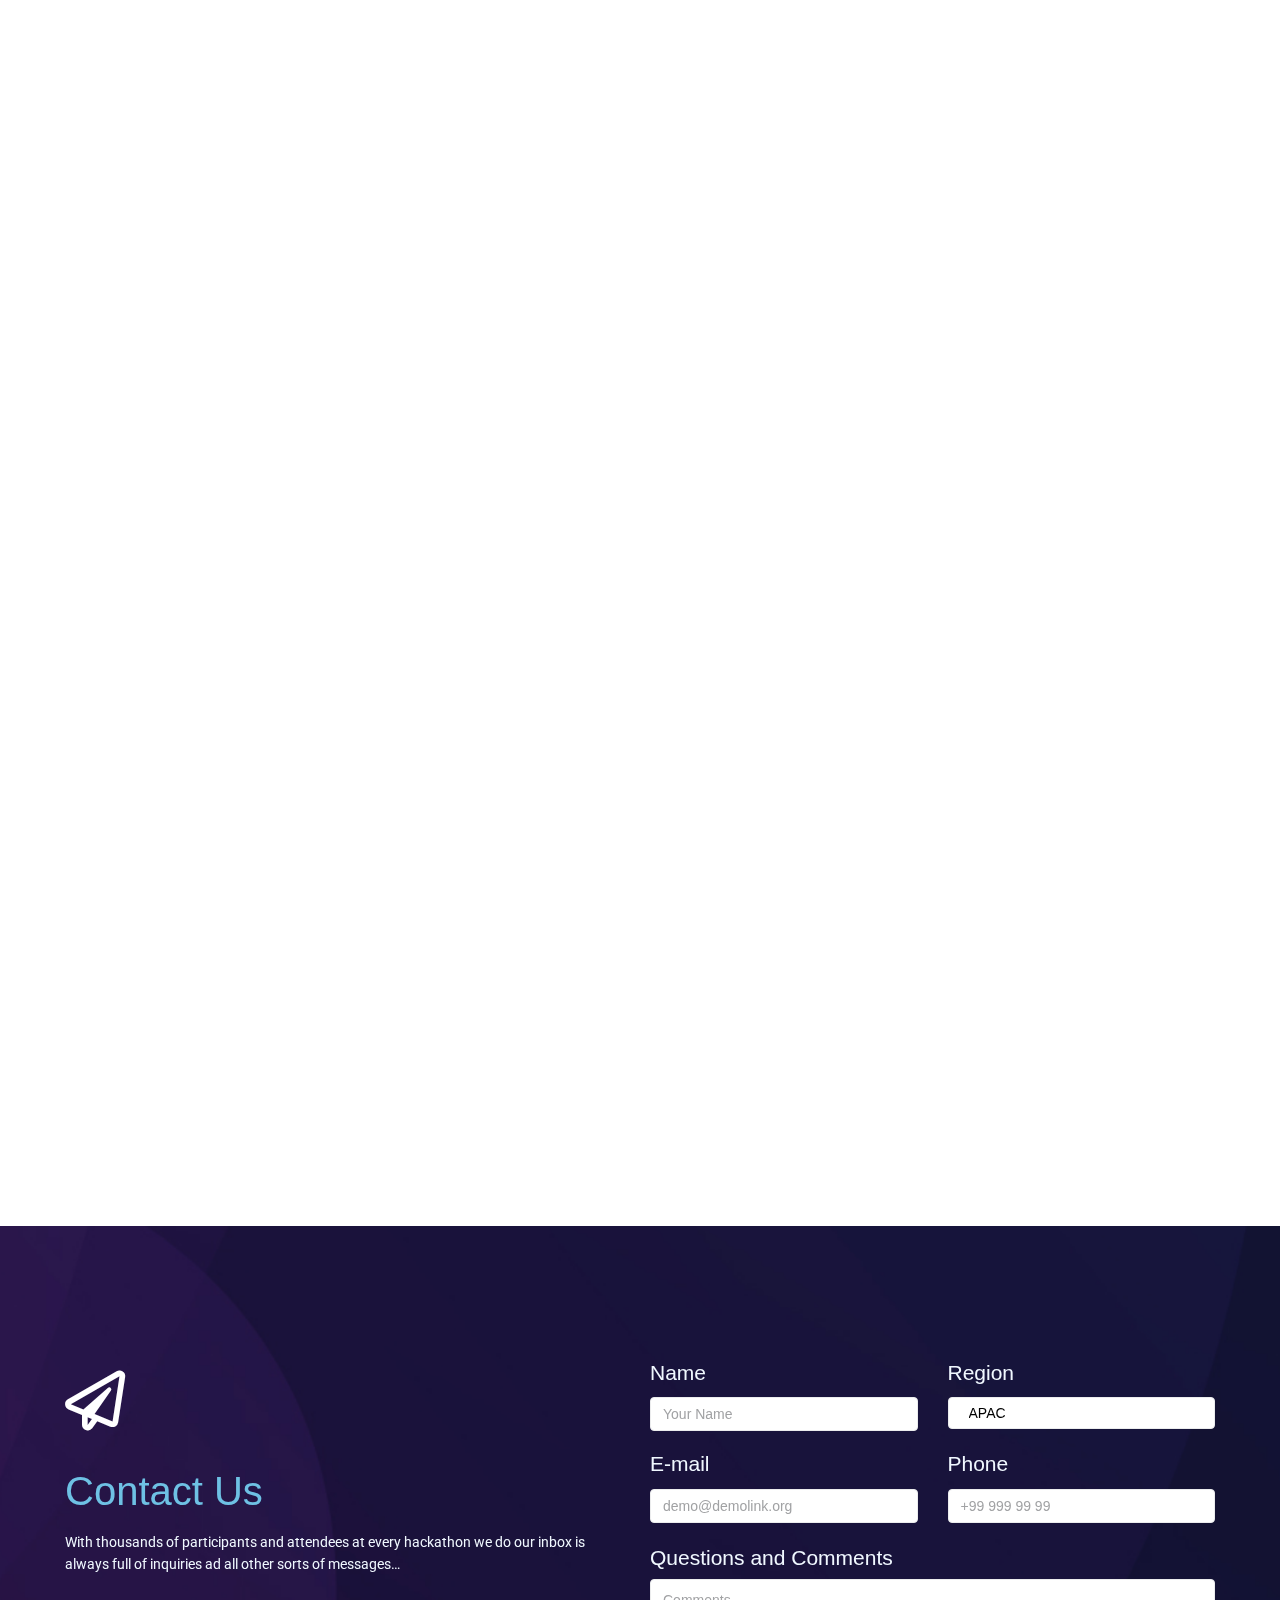
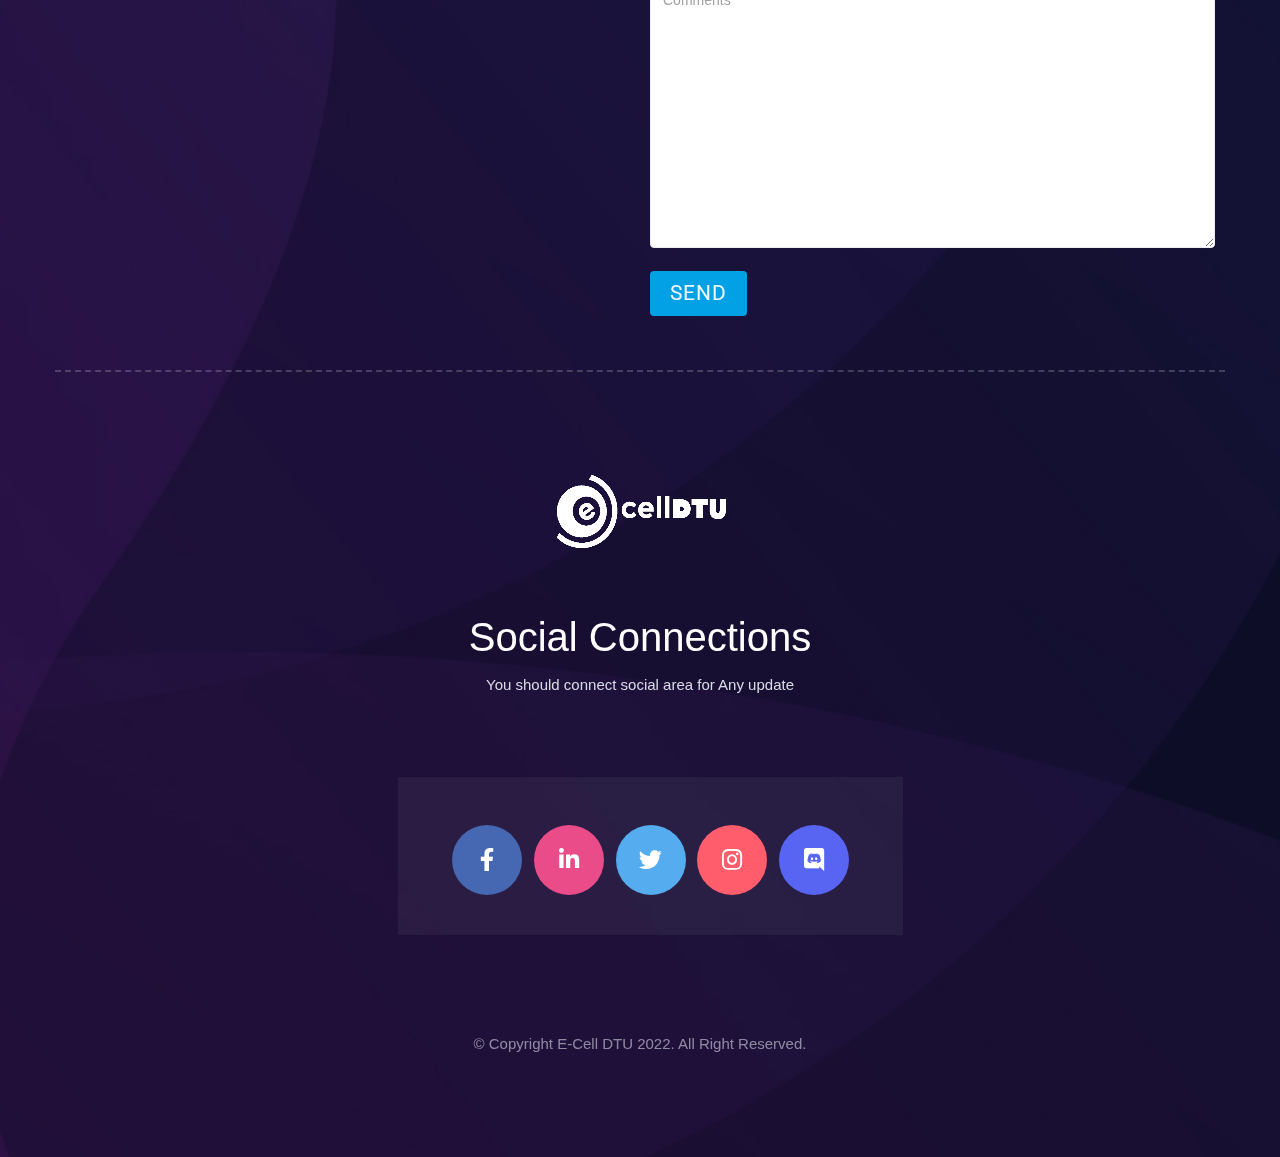
==== commit 4035ba81: "sponsor changed to gold" ====
--- a/index.html
+++ b/index.html
@@ -646,8 +646,8 @@
                         </figure>
                     </div>
                     <div class="caption-box">
-                        <h4 class="name"><a href="speaker-single.html">VALERIA SADOVYKH</a></h4>
-                        <span class="designation">Emerging Technology Global Delivery Lead, PwC Labs</span>
+                        <h4 class="name"><a href="speaker-single.html">ADITYA KAPOOR</a></h4>
+                        <span class="designation">Chief Development Architect at SAP</span>
                     </div>
                 </div>
             </div>
@@ -668,8 +668,8 @@
                         </figure>
                     </div>
                     <div class="caption-box">
-                        <h4 class="name"><a href="speaker-single.html">SOUMITRA LIMAYE</a></h4>
-                        <span class="designation">Director, Digital Technology Lab, IBM Software Labs</span>
+                        <h4 class="name"><a href="speaker-single.html">CHINMAY JAIN</a></h4>
+                        <span class="designation">CTO of WLPayments</span>
                     </div>
                 </div>
             </div>
@@ -690,8 +690,8 @@
                         </figure>
                     </div>
                     <div class="caption-box">
-                        <h4 class="name"><a href="speaker-single.html">AJAI GARG</a></h4>
-                        <span class="designation">Sr Director at Ministry of Electronics & Information</span>
+                        <h4 class="name"><a href="speaker-single.html">PANKAJ KANKAR</a></h4>
+                        <span class="designation">Reliance Retail</span>
                     </div>
                 </div>
             </div>
@@ -712,8 +712,8 @@
                         </figure>
                     </div>
                     <div class="caption-box">
-                        <h4 class="name"><a href="speaker-single.html">PRADEEP JHUNJHUNWALA</a></h4>
-                        <span class="designation">Director - Partner Technology at Microsoft</span>
+                        <h4 class="name"><a href="speaker-single.html">SANDEEP GOYAL</a></h4>
+                        <span class="designation">Principal Software Engineering Manager Microsoft</span>
                     </div>
                 </div>
             </div>
@@ -734,8 +734,8 @@
                         </figure>
                     </div>
                     <div class="caption-box">
-                        <h4 class="name"><a href="speaker-single.html">PRADEEP JHUNJHUNWALA</a></h4>
-                        <span class="designation">Director - Partner Technology at Microsoft</span>
+                        <h4 class="name"><a href="speaker-single.html">SANKET ATAL</a></h4>
+                        <span class="designation">Salesforce</span>
                     </div>
                 </div>
             </div>
@@ -756,8 +756,8 @@
                         </figure>
                     </div>
                     <div class="caption-box">
-                        <h4 class="name"><a href="speaker-single.html">PRADEEP JHUNJHUNWALA</a></h4>
-                        <span class="designation">Director - Partner Technology at Microsoft</span>
+                        <h4 class="name"><a href="speaker-single.html">SUBHASH CHOUDHARY</a></h4>
+                        <span class="designation">Co-Founder and CTO Dukaan</span>
                     </div>
                 </div>
             </div>
@@ -778,8 +778,8 @@
                         </figure>
                     </div>
                     <div class="caption-box">
-                        <h4 class="name"><a href="speaker-single.html">NITIN RAJ</a></h4>
-                        <span class="designation">Director at KPMG India</span>
+                        <h4 class="name"><a href="speaker-single.html">VIKRAM GUPTA</a></h4>
+                        <span class="designation">CTO Snapdeal</span>
                     </div>
                 </div>
             </div>
@@ -1181,6 +1181,9 @@
                     <li class="slide-item">
                         <figure class="image zoom"><a href="https://mydukaan.io/"><img style="height: 7em; width:max-content;" src="images/DukaanLogo.jpeg" alt="Dukaan logo"></a></figure>
                     </li>
+                    <li class="slide-item">
+                        <figure class="image"><a href="https://www.isacindia.org/"><img src="images/more silver sponsor/Powered By.png" alt="Information Sharing & Analysis Centre logo"></a></figure>
+                    </li>
                     <!-- <li class="slide-item">
                         <figure class="image"><a href="https://polygon.technology/"><img style="height: 7em; width:max-content;" src="images/Polygon_Logo_Colored.png" alt="Polygon logo"></a></figure>
                     </li>
@@ -1247,9 +1250,7 @@
                         <li class="slide-item">
                             <figure class="image"><a href="https://findyourfitapp.in/"><img style="height: 7em; width:max-content" src="images/more silver sponsor/Fitness Partner .png" alt="Find Your Fit logo"></a></figure>
                         </li>
-                        <li class="slide-item">
-                            <figure class="image"><a href="https://www.isacindia.org/"><img src="images/more silver sponsor/Powered By.png" alt="Information Sharing & Analysis Centre logo"></a></figure>
-                        </li>
+
                         <li class="slide-item">
                             <figure class="image size_correction"><a href="https://nostarch.com/"><img style="height: 7em; width:max-content" src="images/more silver sponsor/no starch press.jpg" alt="No Starch Press logo"></a>
                             </figure>
